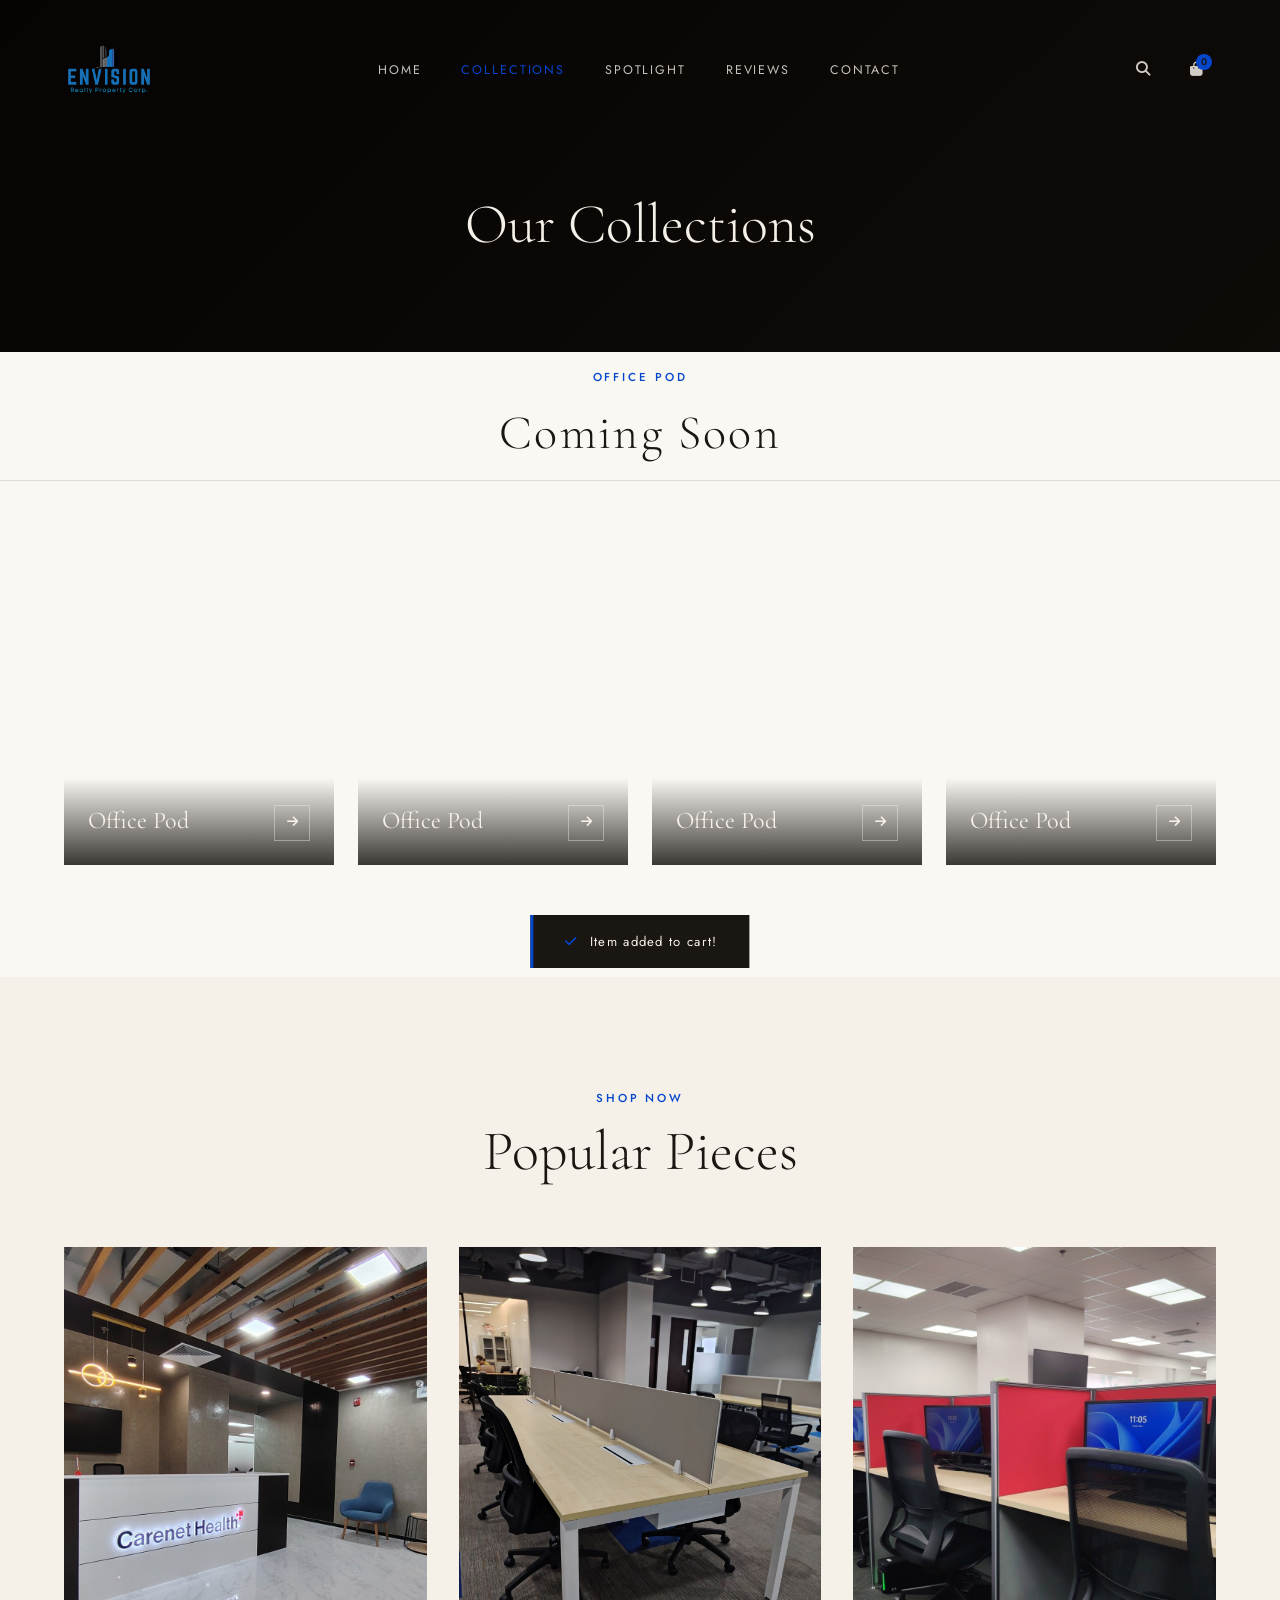
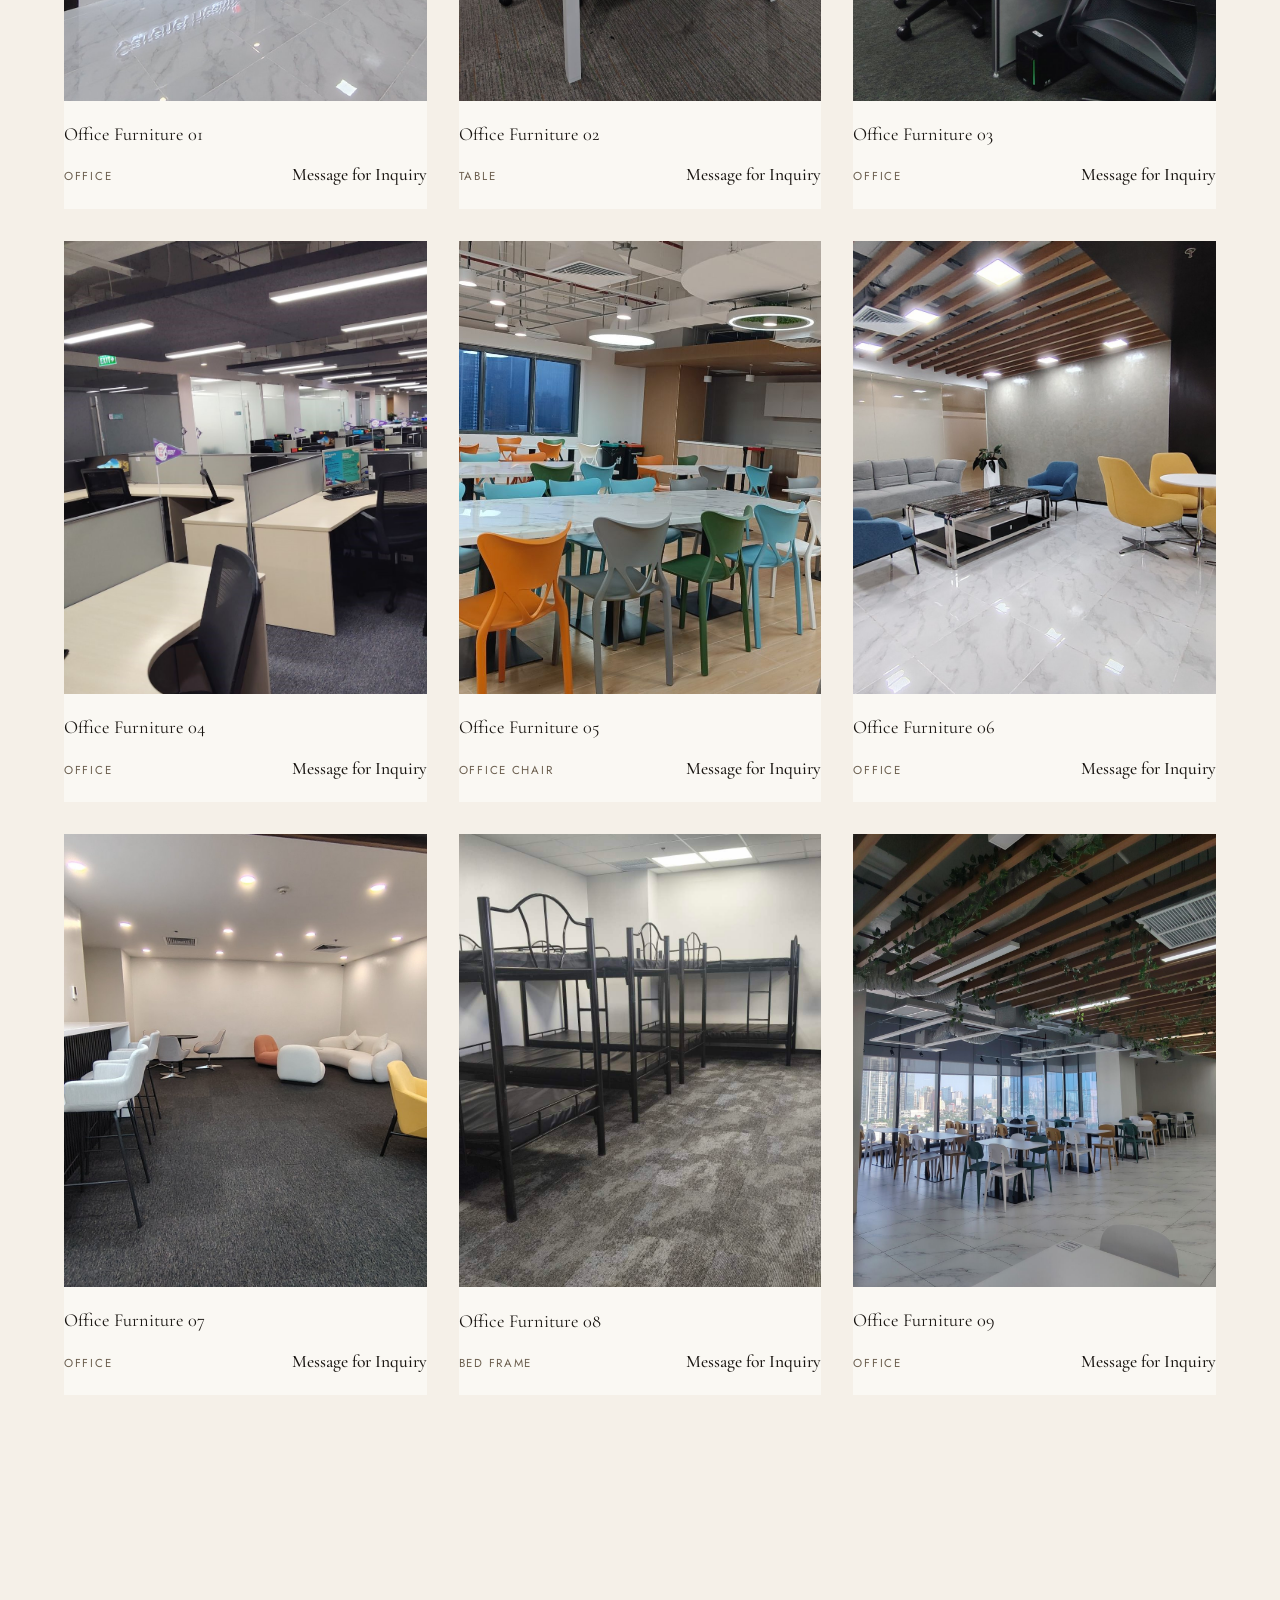
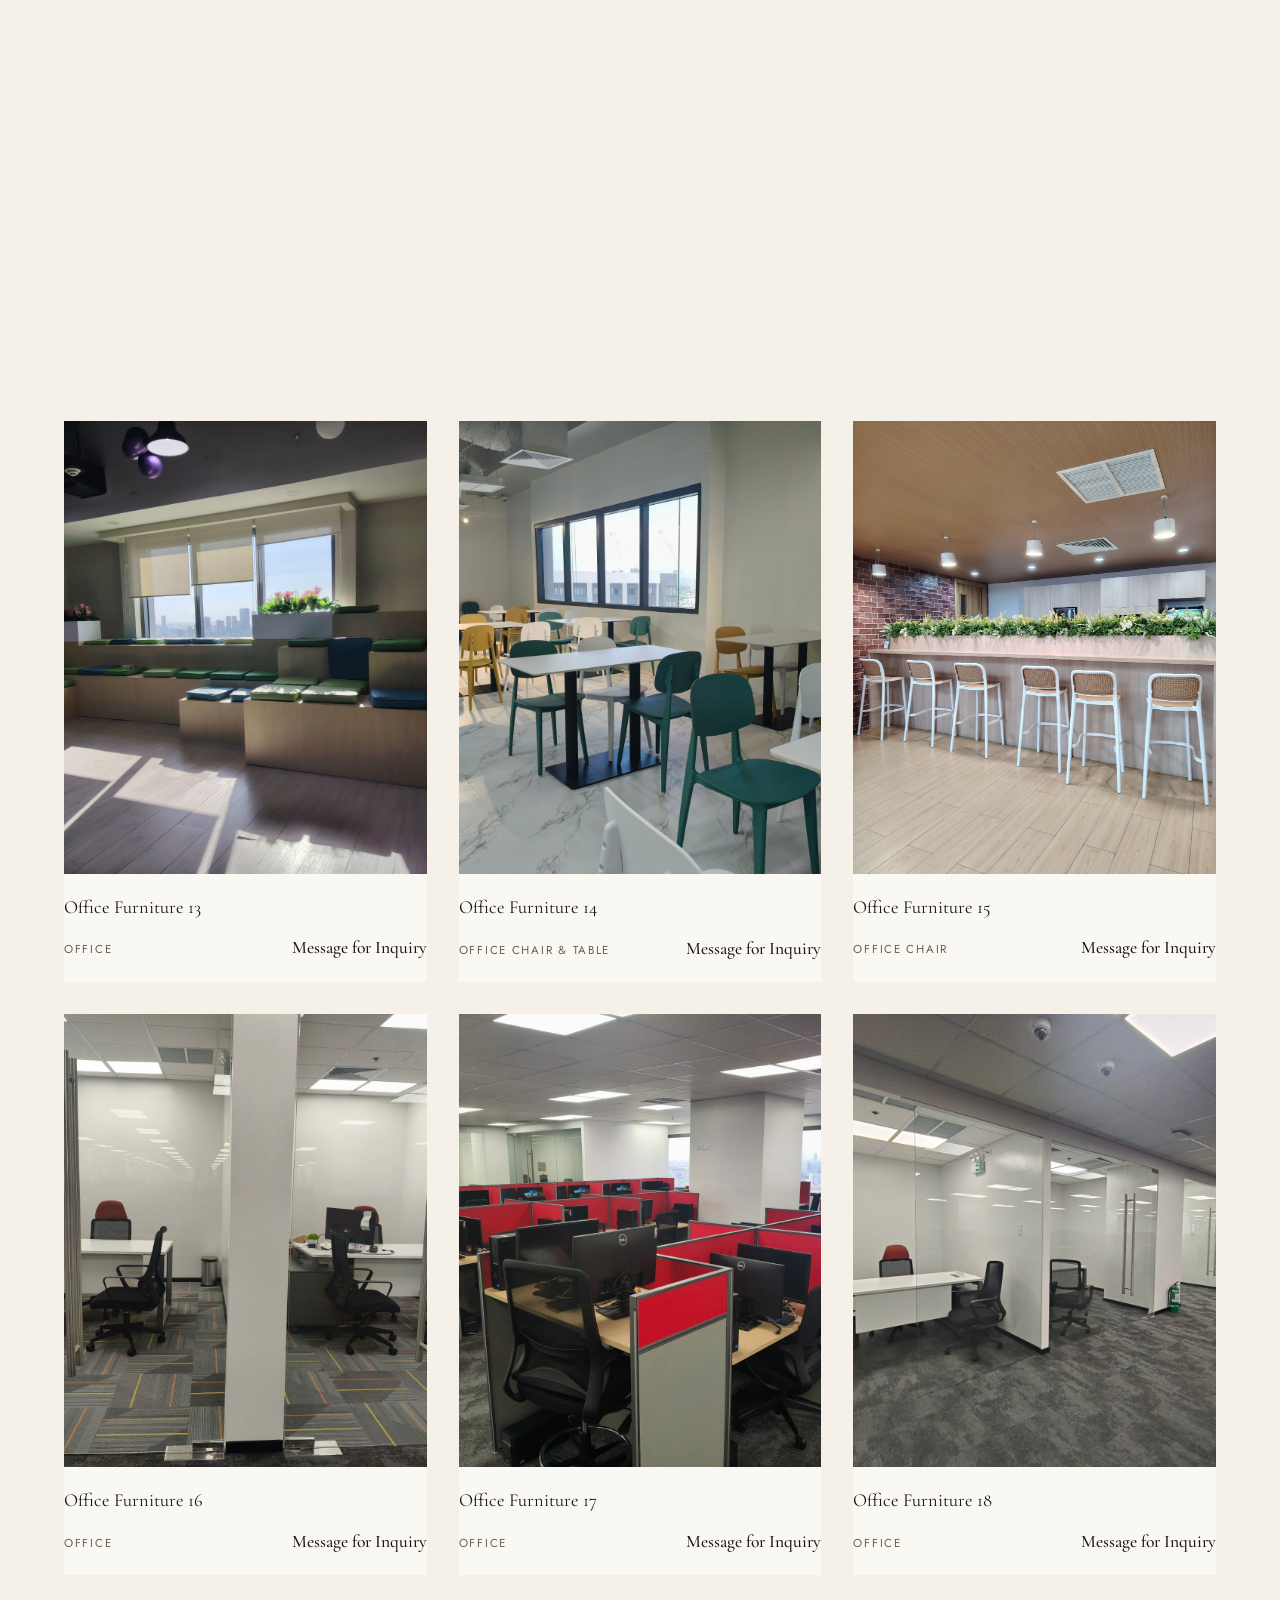
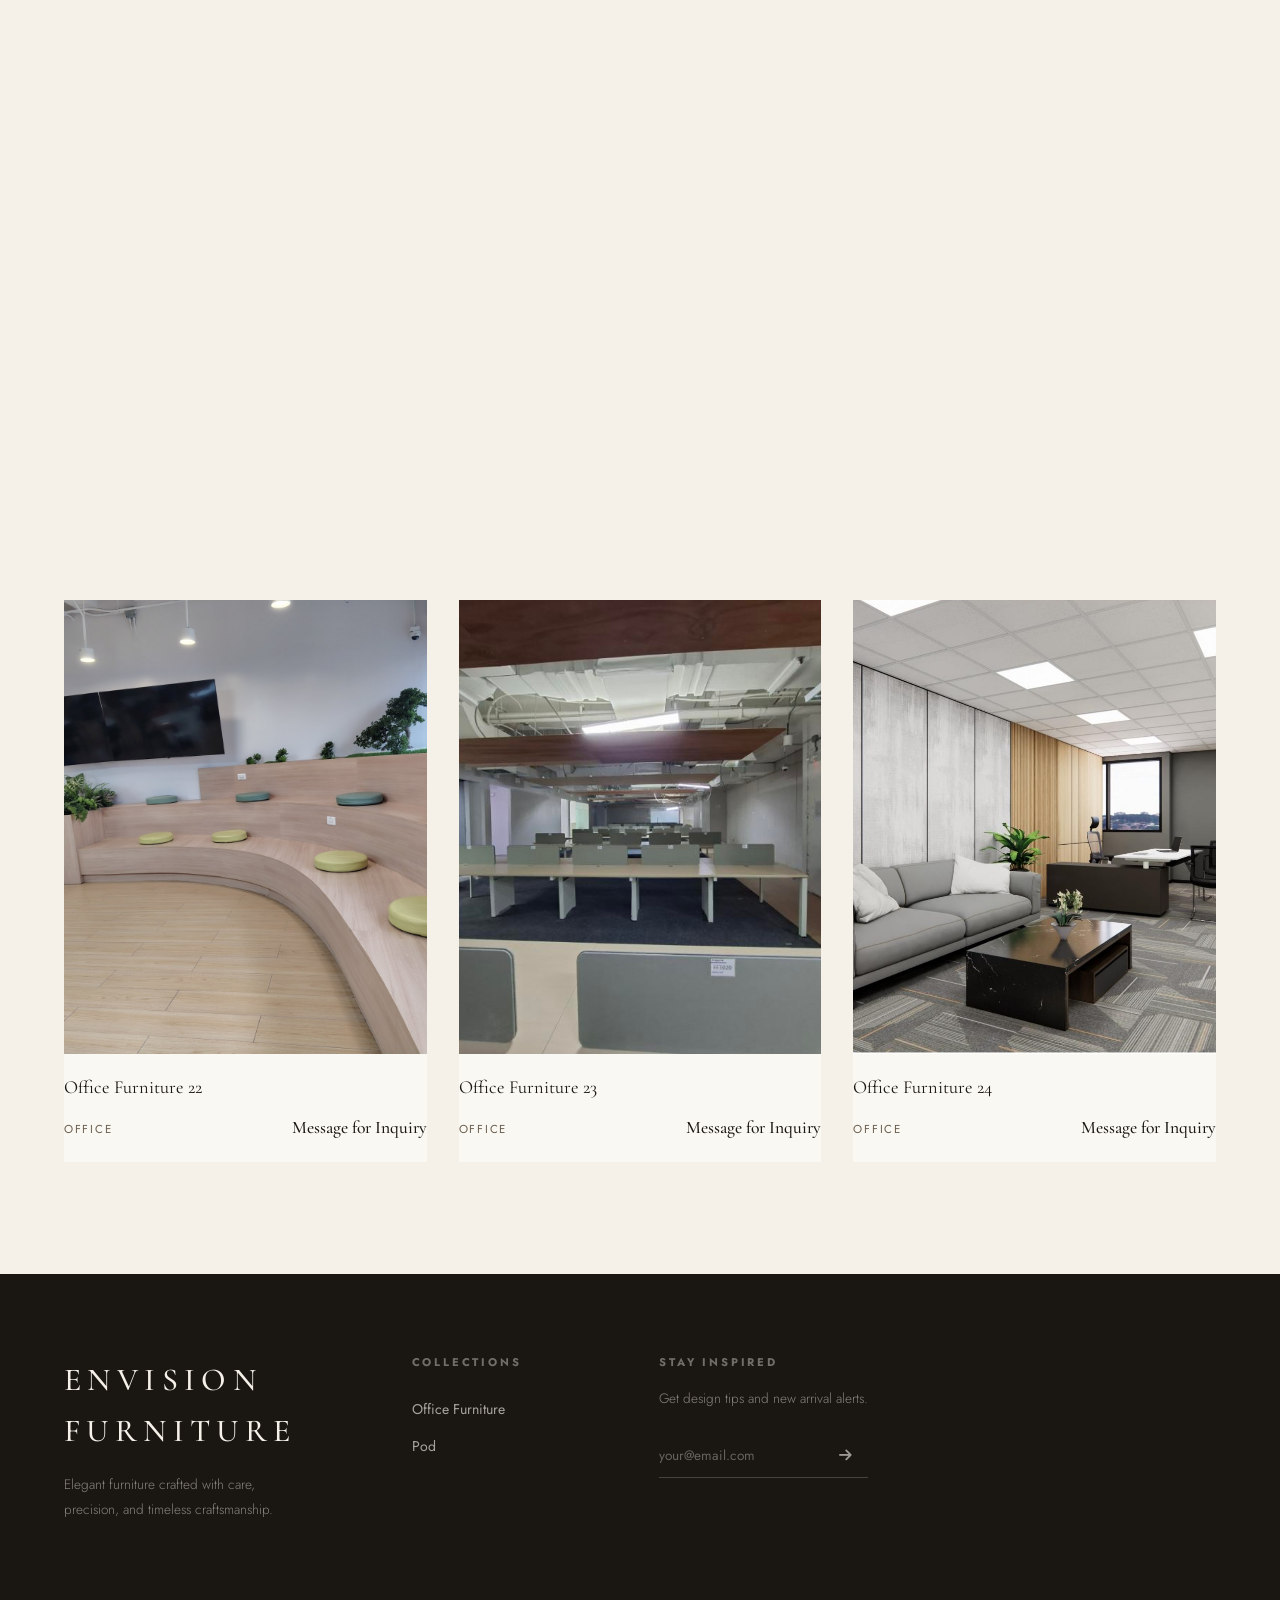
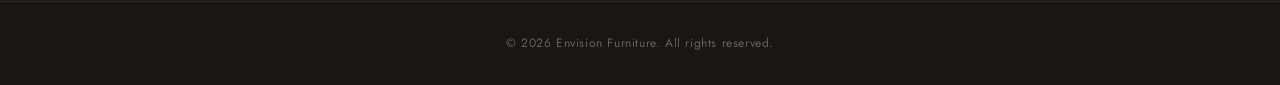
==== collections.html @ 6e20b88a "deploy" ====
<!DOCTYPE html>
<html lang="en">
<head>
  <meta charset="UTF-8" />
  <meta name="viewport" content="width=device-width, initial-scale=1.0" />
  <title>Envision Furniture — Collections</title>
  <link rel="icon" type="image/png" href="images/ENVISION-LOGO.png" />
  <link rel="preconnect" href="https://fonts.googleapis.com" />
  <link rel="preconnect" href="https://fonts.gstatic.com" crossorigin />
  <link href="https://fonts.googleapis.com/css2?family=Cormorant+Garamond:ital,wght@0,300;0,400;0,500;0,600;1,300;1,400&family=Jost:wght@200;300;400;500;600&display=swap" rel="stylesheet" />
  <link rel="stylesheet" href="https://cdnjs.cloudflare.com/ajax/libs/font-awesome/6.5.0/css/all.min.css" />
  <link rel="stylesheet" href="style.css" />
</head>
<body>

  <!-- PRELOADER -->
  <div class="preloader" id="preloader">
    <div class="preloader-inner">
      <span class="preloader-logo">ENVISION FURNITURE</span>
      <div class="preloader-bar"><div class="preloader-fill"></div></div>
    </div>
  </div>

  <!-- NAVBAR -->
  <nav class="navbar" id="navbar">
    <a href="index.html" class="nav-logo">
      <img src="images/ENVISION-LOGO.png" alt="Envision Corp Logo" />
    </a>
    <ul class="nav-links" id="nav-links">
      <li><a href="index.html">Home</a></li>
      <li><a href="collections.html">Collections</a></li>
      <li><a href="spotlight.html">Spotlight</a></li>
      <li><a href="reviews.html">Reviews</a></li>
      <li><a href="contact.html">Contact</a></li>
    </ul>
    <div class="nav-actions">
      <button class="nav-icon" id="search-btn" aria-label="Search"><i class="fa-solid fa-magnifying-glass"></i></button>
      <button class="nav-icon cart-btn" aria-label="Cart">
        <i class="fa-solid fa-bag-shopping"></i>
        <span class="cart-count" id="cart-count">0</span>
      </button>
      <button class="hamburger" id="hamburger" aria-label="Menu">
        <span></span><span></span><span></span>
      </button>
    </div>
  </nav>

  <!-- SEARCH OVERLAY -->
  <div class="search-overlay" id="search-overlay">
    <div class="search-box">
      <input type="text" id="search-input" placeholder="Search furniture, collections..." />
      <button id="search-close"><i class="fa-solid fa-xmark"></i></button>
    </div>
    <div class="search-results" id="search-results"></div>
  </div>

  <!-- MOBILE MENU -->
  <div class="mobile-overlay" id="mobile-overlay">
    <button class="overlay-close" id="overlay-close"><i class="fa-solid fa-xmark"></i></button>
    <ul class="mobile-links">
      <li><a href="index.html" class="mobile-link">Home</a></li>
      <li><a href="collections.html" class="mobile-link">Collections</a></li>
      <li><a href="spotlight.html" class="mobile-link">Spotlight</a></li>
      <li><a href="reviews.html" class="mobile-link">Reviews</a></li>
      <li><a href="contact.html" class="mobile-link">Contact</a></li>
    </ul>
  </div>

  <!-- PAGE HERO -->
  <div class="page-hero">
    <div class="page-hero-bg" style="background-image:url('images/envision-7.png');background-position:center 80%;"></div>
    <div class="page-hero-content">
      <h1 class="section-title animate-from-left" style="color:var(--cream)">Our Collections</h1>
    </div>
  </div>

  <!-- Coming Soon banner -->
  <div style="background:var(--warm-white);text-align:center;padding:1rem 4rem 0.5rem;border-bottom:1px solid var(--border)">
    <p style="font-size:0.72rem;font-weight:500;letter-spacing:0.25em;text-transform:uppercase;color:var(--gold);margin-bottom:0.5rem">Office Pod</p>
    <h2 style="font-family:'Cormorant Garamond',Georgia,serif;font-size:clamp(2rem,4vw,3rem);font-weight:300;color:var(--charcoal);letter-spacing:0.05em">Coming Soon</h2>
  </div>

  <!-- CATEGORIES -->
  <section class="categories" id="categories" style="padding-top:1.5rem">
    <div class="category-grid">

      <!-- Living Room — mreb-2.mp4 -->
      <div class="category-card scroll-reveal" style="--delay:0.1s">
        <div class="cat-video-wrap">
          <video class="cat-video" autoplay muted loop playsinline>
            <source src="video/mreb-2.mp4" type="video/mp4" />
          </video>
        </div>
        <div class="cat-info">
          <h3>Office Pod</h3>
          <span class="cat-arrow"><i class="fa-solid fa-arrow-right"></i></span>
        </div>
      </div>

      <!-- Bedroom — mreb-3.mp4 -->
      <div class="category-card scroll-reveal" style="--delay:0.2s">
        <div class="cat-video-wrap">
          <video class="cat-video" autoplay muted loop playsinline>
            <source src="video/mreb-3.mp4" type="video/mp4" />
          </video>
        </div>
        <div class="cat-info">
          <h3>Office Pod</h3>
          <span class="cat-arrow"><i class="fa-solid fa-arrow-right"></i></span>
        </div>
      </div>

      <!-- Dining — mreb-4.mp4 -->
      <div class="category-card scroll-reveal" style="--delay:0.3s">
        <div class="cat-video-wrap">
          <video class="cat-video" autoplay muted loop playsinline>
            <source src="video/mreb-4.mp4" type="video/mp4" />
          </video>
        </div>
        <div class="cat-info">
          <h3>Office Pod</h3>
          <span class="cat-arrow"><i class="fa-solid fa-arrow-right"></i></span>
        </div>
      </div>

      <!-- Office — mreb-5.mp4 -->
      <div class="category-card scroll-reveal" style="--delay:0.4s">
        <div class="cat-video-wrap">
          <video class="cat-video" autoplay muted loop playsinline>
            <source src="video/mreb-5.mp4" type="video/mp4" />
          </video>
        </div>
        <div class="cat-info">
          <h3>Office Pod</h3>
          <span class="cat-arrow"><i class="fa-solid fa-arrow-right"></i></span>
        </div>
      </div>

    </div>
  </section>

  <!-- PRODUCTS GRID -->
  <section class="products" id="products" style="background:var(--cream)">
    <div class="section-header scroll-reveal">
      <p class="section-eyebrow">Shop Now</p>
      <h2 class="section-title">Popular Pieces</h2>
    </div>
    <div class="product-grid">

      <div class="product-card scroll-reveal" style="--delay:0.05s">
        <div class="product-img">
          <img src="images/furniture-06.jpg" alt="Office Furniture 01" />
          <div class="product-overlay">
            <button class="add-cart btn-primary" data-name="Office Furniture 01" data-price="Message for Inquiry">Add to Cart</button>
          </div>
        </div>
        <div class="product-info">
          <h4>Office Furniture 01</h4>
          <p>Office</p>
          <span>Message for Inquiry</span>
        </div>
        <button class="wishlist-btn" aria-label="Wishlist"><i class="fa-regular fa-heart"></i></button>
      </div>

      <div class="product-card scroll-reveal" style="--delay:0.1s">
        <div class="product-img">
          <img src="images/furniture-02.jpg" alt="Office Furniture 02" />
          <div class="product-overlay">
            <button class="add-cart btn-primary" data-name="Office Furniture 02" data-price="Message for Inquiry">Add to Cart</button>
          </div>
        </div>
        <div class="product-info">
          <h4>Office Furniture 02</h4>
          <p>Table</p>
          <span>Message for Inquiry</span>
        </div>
        <button class="wishlist-btn" aria-label="Wishlist"><i class="fa-regular fa-heart"></i></button>
      </div>

      <div class="product-card scroll-reveal" style="--delay:0.15s">
        <div class="product-img">
          <img src="images/furniture-05.jpg" alt="Office Furniture 03" />
          <div class="product-overlay">
            <button class="add-cart btn-primary" data-name="Office Furniture 03" data-price="Message for Inquiry">Add to Cart</button>
          </div>
        </div>
        <div class="product-info">
          <h4>Office Furniture 03</h4>
          <p>Office</p>
          <span>Message for Inquiry</span>
        </div>
        <button class="wishlist-btn" aria-label="Wishlist"><i class="fa-regular fa-heart"></i></button>
      </div>

      <div class="product-card scroll-reveal" style="--delay:0.2s">
        <div class="product-img">
          <img src="images/furniture-08.jpg" alt="Office Furniture 04" />
          <div class="product-overlay">
            <button class="add-cart btn-primary" data-name="Office Furniture 04" data-price="Message for Inquiry">Add to Cart</button>
          </div>
        </div>
        <div class="product-info">
          <h4>Office Furniture 04</h4>
          <p>Office</p>
          <span>Message for Inquiry</span>
        </div>
        <button class="wishlist-btn" aria-label="Wishlist"><i class="fa-regular fa-heart"></i></button>
      </div>

      <div class="product-card scroll-reveal" style="--delay:0.25s">
        <div class="product-img">
          <img src="images/furniture-1.jpg" alt="Office Furniture 05" />
          <div class="product-overlay">
            <button class="add-cart btn-primary" data-name="Office Furniture 05" data-price="Message for Inquiry">Add to Cart</button>
          </div>
        </div>
        <div class="product-info">
          <h4>Office Furniture 05</h4>
          <p>Office Chair</p>
          <span>Message for Inquiry</span>
        </div>
        <button class="wishlist-btn" aria-label="Wishlist"><i class="fa-regular fa-heart"></i></button>
      </div>

      <div class="product-card scroll-reveal" style="--delay:0.3s">
        <div class="product-img">
          <img src="images/furniture-07.jpg" alt="Office Furniture 06" />
          <div class="product-overlay">
            <button class="add-cart btn-primary" data-name="Office Furniture 06" data-price="Message for Inquiry">Add to Cart</button>
          </div>
        </div>
        <div class="product-info">
          <h4>Office Furniture 06</h4>
          <p>Office</p>
          <span>Message for Inquiry</span>
        </div>
        <button class="wishlist-btn" aria-label="Wishlist"><i class="fa-regular fa-heart"></i></button>
      </div>

      <div class="product-card scroll-reveal" style="--delay:0.3s">
        <div class="product-img">
          <img src="images/furniture-04.jpg" alt="Office Furniture 07" />
          <div class="product-overlay">
            <button class="add-cart btn-primary" data-name="Office Furniture 07" data-price="Message for Inquiry">Add to Cart</button>
          </div>
        </div>
        <div class="product-info">
          <h4>Office Furniture 07</h4>
          <p>Office</p>
          <span>Message for Inquiry</span>
        </div>
        <button class="wishlist-btn" aria-label="Wishlist"><i class="fa-regular fa-heart"></i></button>
      </div>

      <div class="product-card scroll-reveal" style="--delay:0.3s">
        <div class="product-img">
          <img src="images/furniture-19.jpg" alt="Office Furniture 08" />
          <div class="product-overlay">
            <button class="add-cart btn-primary" data-name="Office Furniture 08" data-price="Message for Inquiry">Add to Cart</button>
          </div>
        </div>
        <div class="product-info">
          <h4>Office Furniture 08</h4>
          <p>Bed Frame</p>
          <span>Message for Inquiry</span>
        </div>
        <button class="wishlist-btn" aria-label="Wishlist"><i class="fa-regular fa-heart"></i></button>
      </div>

      <div class="product-card scroll-reveal" style="--delay:0.3s">
        <div class="product-img">
          <img src="images/furniture-14.jpg" alt="Office Furniture 09" />
          <div class="product-overlay">
            <button class="add-cart btn-primary" data-name="Office Furniture 09" data-price="Message for Inquiry">Add to Cart</button>
          </div>
        </div>
        <div class="product-info">
          <h4>Office Furniture 09</h4>
          <p>Office</p>
          <span>Message for Inquiry</span>
        </div>
        <button class="wishlist-btn" aria-label="Wishlist"><i class="fa-regular fa-heart"></i></button>
      </div>

      <div class="product-card scroll-reveal" style="--delay:0.3s">
        <div class="product-img">
          <img src="images/furniture-5.jpg" alt="Office Furniture 10" />
          <div class="product-overlay">
            <button class="add-cart btn-primary" data-name="Office Furniture 10" data-price="Message for Inquiry">Add to Cart</button>
          </div>
        </div>
        <div class="product-info">
          <h4>Office Furniture 10</h4>
          <p>Office</p>
          <span>Message for Inquiry</span>
        </div>
        <button class="wishlist-btn" aria-label="Wishlist"><i class="fa-regular fa-heart"></i></button>
      </div>

      <div class="product-card scroll-reveal" style="--delay:0.3s">
        <div class="product-img">
          <img src="images/furniture-6.jpg" alt="Office Furniture 11" />
          <div class="product-overlay">
            <button class="add-cart btn-primary" data-name="Office Furniture 11" data-price="Message for Inquiry">Add to Cart</button>
          </div>
        </div>
        <div class="product-info">
          <h4>Office Furniture 11</h4>
          <p>Office</p>
          <span>Message for Inquiry</span>
        </div>
        <button class="wishlist-btn" aria-label="Wishlist"><i class="fa-regular fa-heart"></i></button>
      </div>

      <div class="product-card scroll-reveal" style="--delay:0.3s">
        <div class="product-img">
          <img src="images/furniture-13.jpg" alt="Office Furniture 12" />
          <div class="product-overlay">
            <button class="add-cart btn-primary" data-name="Office Furniture 06" data-price="Message for Inquiry">Add to Cart</button>
          </div>
        </div>
        <div class="product-info">
          <h4>Office Furniture 12</h4>
          <p>Office Chair</p>
          <span>Message for Inquiry</span>
        </div>
        <button class="wishlist-btn" aria-label="Wishlist"><i class="fa-regular fa-heart"></i></button>
      </div>

      <div class="product-card scroll-reveal" style="--delay:0.3s">
        <div class="product-img">
          <img src="images/furniture-15.jpg" alt="Office Furniture 13" />
          <div class="product-overlay">
            <button class="add-cart btn-primary" data-name="Office Furniture 06" data-price="Message for Inquiry">Add to Cart</button>
          </div>
        </div>
        <div class="product-info">
          <h4>Office Furniture 13</h4>
          <p>Office</p>
          <span>Message for Inquiry</span>
        </div>
        <button class="wishlist-btn" aria-label="Wishlist"><i class="fa-regular fa-heart"></i></button>
      </div>

      <div class="product-card scroll-reveal" style="--delay:0.3s">
        <div class="product-img">
          <img src="images/furniture-18.jpg" alt="Office Furniture 14" />
          <div class="product-overlay">
            <button class="add-cart btn-primary" data-name="Office Furniture 14" data-price="Message for Inquiry">Add to Cart</button>
          </div>
        </div>
        <div class="product-info">
          <h4>Office Furniture 14</h4>
          <p>Office Chair & Table</p>
          <span>Message for Inquiry</span>
        </div>
        <button class="wishlist-btn" aria-label="Wishlist"><i class="fa-regular fa-heart"></i></button>
      </div>

      <div class="product-card scroll-reveal" style="--delay:0.3s">
        <div class="product-img">
          <img src="images/furniture-09.jpg" alt="Office Furniture 15" />
          <div class="product-overlay">
            <button class="add-cart btn-primary" data-name="Office Furniture 06" data-price="Message for Inquiry">Add to Cart</button>
          </div>
        </div>
        <div class="product-info">
          <h4>Office Furniture 15</h4>
          <p>Office Chair</p>
          <span>Message for Inquiry</span>
        </div>
        <button class="wishlist-btn" aria-label="Wishlist"><i class="fa-regular fa-heart"></i></button>
      </div>

      <div class="product-card scroll-reveal" style="--delay:0.3s">
        <div class="product-img">
          <img src="images/furniture-22.jpg" alt="Office Furniture 16" />
          <div class="product-overlay">
            <button class="add-cart btn-primary" data-name="Office Furniture 06" data-price="Message for Inquiry">Add to Cart</button>
          </div>
        </div>
        <div class="product-info">
          <h4>Office Furniture 16</h4>
          <p>Office</p>
          <span>Message for Inquiry</span>
        </div>
        <button class="wishlist-btn" aria-label="Wishlist"><i class="fa-regular fa-heart"></i></button>
      </div>

      <div class="product-card scroll-reveal" style="--delay:0.3s">
        <div class="product-img">
          <img src="images/furniture-23.jpg" alt="Office Furniture 17" />
          <div class="product-overlay">
            <button class="add-cart btn-primary" data-name="Office Furniture 17" data-price="Message for Inquiry">Add to Cart</button>
          </div>
        </div>
        <div class="product-info">
          <h4>Office Furniture 17</h4>
          <p>Office</p>
          <span>Message for Inquiry</span>
        </div>
        <button class="wishlist-btn" aria-label="Wishlist"><i class="fa-regular fa-heart"></i></button>
      </div>

      <div class="product-card scroll-reveal" style="--delay:0.3s">
        <div class="product-img">
          <img src="images/furniture-21.jpg" alt="Office Furniture 18" />
          <div class="product-overlay">
            <button class="add-cart btn-primary" data-name="Office Furniture 18" data-price="Message for Inquiry">Add to Cart</button>
          </div>
        </div>
        <div class="product-info">
          <h4>Office Furniture 18</h4>
          <p>Office</p>
          <span>Message for Inquiry</span>
        </div>
        <button class="wishlist-btn" aria-label="Wishlist"><i class="fa-regular fa-heart"></i></button>
      </div>

      <div class="product-card scroll-reveal" style="--delay:0.3s">
        <div class="product-img">
          <img src="images/furniture-20.jpg" alt="Office Furniture 19" />
          <div class="product-overlay">
            <button class="add-cart btn-primary" data-name="Office Furniture 19" data-price="Message for Inquiry">Add to Cart</button>
          </div>
        </div>
        <div class="product-info">
          <h4>Office Furniture 19</h4>
          <p>Office</p>
          <span>Message for Inquiry</span>
        </div>
        <button class="wishlist-btn" aria-label="Wishlist"><i class="fa-regular fa-heart"></i></button>
      </div>

      <div class="product-card scroll-reveal" style="--delay:0.3s">
        <div class="product-img">
          <img src="images/furniture-12.jpg" alt="Office Furniture 20" />
          <div class="product-overlay">
            <button class="add-cart btn-primary" data-name="Office Furniture 20" data-price="Message for Inquiry">Add to Cart</button>
          </div>
        </div>
        <div class="product-info">
          <h4>Office Furniture 20</h4>
          <p>Office</p>
          <span>Message for Inquiry</span>
        </div>
        <button class="wishlist-btn" aria-label="Wishlist"><i class="fa-regular fa-heart"></i></button>
      </div>

      <div class="product-card scroll-reveal" style="--delay:0.3s">
        <div class="product-img">
          <img src="images/furniture-02.jpg" alt="Office Furniture 21" />
          <div class="product-overlay">
            <button class="add-cart btn-primary" data-name="Office Furniture 21" data-price="Message for Inquiry">Add to Cart</button>
          </div>
        </div>
        <div class="product-info">
          <h4>Office Furniture 21</h4>
          <p>Office</p>
          <span>Message for Inquiry</span>
        </div>
        <button class="wishlist-btn" aria-label="Wishlist"><i class="fa-regular fa-heart"></i></button>
      </div>

      <div class="product-card scroll-reveal" style="--delay:0.3s">
        <div class="product-img">
          <img src="images/furniture-10.jpg" alt="Office Furniture 22" />
          <div class="product-overlay">
            <button class="add-cart btn-primary" data-name="Office Furniture 22" data-price="Message for Inquiry">Add to Cart</button>
          </div>
        </div>
        <div class="product-info">
          <h4>Office Furniture 22</h4>
          <p>Office</p>
          <span>Message for Inquiry</span>
        </div>
        <button class="wishlist-btn" aria-label="Wishlist"><i class="fa-regular fa-heart"></i></button>
      </div>

     <div class="product-card scroll-reveal" style="--delay:0.3s">
  <div class="product-img">
    <img src="images/furniture-4.jpg" alt="Office Furniture 23" />
    <div class="product-overlay">
      <button class="add-cart btn-primary" data-name="Office Furniture 23" data-price="Message for Inquiry">Add to Cart</button>
    </div>
  </div>
  <div class="product-info">
    <h4>Office Furniture 23</h4>
    <p>Office</p>
    <span>Message for Inquiry</span>
  </div>
  <button class="wishlist-btn" aria-label="Wishlist"><i class="fa-regular fa-heart"></i></button>
</div>

<div class="product-card scroll-reveal" style="--delay:0.3s">
  <div class="product-img">
    <img src="images/furniture-01.jpg" alt="Office Furniture 24" />
    <div class="product-overlay">
      <button class="add-cart btn-primary" data-name="Office Furniture 24" data-price="Message for Inquiry">Add to Cart</button>
    </div>
  </div>
  <div class="product-info">
    <h4>Office Furniture 24</h4>
    <p>Office</p>
    <span>Message for Inquiry</span>
  </div>
  <button class="wishlist-btn" aria-label="Wishlist"><i class="fa-regular fa-heart"></i></button>
</div>

    </div>
  </section>

  <!-- FOOTER -->
  <footer class="footer">
    <div class="footer-top">
      <div class="footer-brand">
        <span class="footer-logo">ENVISION FURNITURE</span>
        <p>Elegant furniture crafted with care,<br/>precision, and timeless craftsmanship.</p>
      </div>
      <div class="footer-links">
        <h5>Collections</h5>
        <ul>
          <li><a href="#">Office Furniture</a></li>
          <li><a href="#">Pod</a></li>
        </ul>
      </div>
      <div class="footer-newsletter">
        <h5>Stay Inspired</h5>
        <p>Get design tips and new arrival alerts.</p>
        <div class="newsletter-form">
          <input type="email" placeholder="your@email.com" />
          <button><i class="fa-solid fa-arrow-right"></i></button>
        </div>
      </div>
    </div>
    <div class="footer-bottom">
      <p>© 2026 Envision Furniture. All rights reserved.</p>
    </div>
  </footer>

  <div class="cart-toast" id="cart-toast">
    <i class="fa-solid fa-check"></i>
    <span id="toast-text">Item added to cart!</span>
  </div>
  <button class="back-top" id="back-top" aria-label="Back to top">
    <i class="fa-solid fa-chevron-up"></i>
  </button>

  <script src="script.js"></script>
</body>
</html>
---- style.css ----
/* ===== CSS VARIABLES ===== */
:root {
  --cream: #f5f0e8;
  --warm-white: #faf8f3;
  --charcoal: #1a1612;
  --dark: #2c2419;
  --mid: #6b5e4e;
  --light-wood: #c9a97a;
  --gold: #0447cd;
  --gold-light: #6b5e4e;
  --border: rgba(107,94,78,0.18);
  --font-display: 'Cormorant Garamond', Georgia, serif;
  --font-body: 'Jost', sans-serif;
  --transition: 0.4s cubic-bezier(0.4,0,0.2,1);
  --shadow: 0 8px 40px rgba(26,22,18,0.12);
  --shadow-lg: 0 20px 60px rgba(26,22,18,0.2);
}

/* ===== RESET ===== */
*,*::before,*::after{box-sizing:border-box;margin:0;padding:0}
html{scroll-behavior:smooth;font-size:16px}
body{font-family:var(--font-body);background:var(--warm-white);color:var(--charcoal);overflow-x:hidden;line-height:1.6}
img{max-width:100%;display:block}
a{text-decoration:none;color:inherit}
ul{list-style:none}
button{border:none;background:none;cursor:pointer;font-family:inherit}
input,textarea,select{font-family:inherit}

/* ===== PRELOADER ===== */
.preloader{position:fixed;inset:0;background:var(--charcoal);z-index:9999;display:flex;align-items:center;justify-content:center;transition:opacity 0.6s ease,visibility 0.6s ease}
.preloader.hidden{opacity:0;visibility:hidden;pointer-events:none}
.preloader-inner{text-align:center}
.preloader-logo{font-family:var(--font-display);font-size:clamp(2rem,6vw,4rem);color:var(--cream);letter-spacing:0.3em;display:block;margin-bottom:2rem}
.preloader-bar{width:200px;height:1px;background:rgba(245,240,232,0.2);margin:0 auto;overflow:hidden}
.preloader-fill{height:100%;background:var(--gold);width:0;animation:loadfill 1.8s ease forwards}
@keyframes loadfill{to{width:100%}}

/* ===== NAVBAR ===== */
.navbar{position:fixed;top:0;left:0;right:0;z-index:1000;display:flex;align-items:center;justify-content:space-between;padding:1.5rem 4rem;transition:var(--transition);background:transparent}
.navbar.scrolled{background:rgba(250,248,243,0.96);backdrop-filter:blur(16px);-webkit-backdrop-filter:blur(16px);padding:1rem 4rem;box-shadow:0 1px 0 var(--border)}
.nav-logo{font-family:var(--font-display);font-size:1.8rem;font-weight:600;letter-spacing:0.25em;color:var(--cream);transition:color var(--transition)}
.nav-logo img{height:90px;width:auto;display:block;transition:opacity 0.4s ease;}
.nav-logo img:hover{opacity:0.85;}
.navbar.scrolled .nav-logo{color:var(--charcoal)}
.nav-links{display:flex;gap:2.5rem}
.nav-links a{font-size:0.78rem;font-weight:400;letter-spacing:0.15em;text-transform:uppercase;color:rgba(245,240,232,0.8);transition:color var(--transition);position:relative}
.nav-links a::after{content:'';position:absolute;bottom:-4px;left:0;width:0;height:1px;background:var(--gold);transition:width var(--transition)}
.nav-links a:hover::after{width:100%}
.navbar.scrolled .nav-links a{color:var(--mid)}
.navbar.scrolled .nav-links a:hover{color:var(--charcoal)}
.nav-actions{display:flex;align-items:center;gap:1rem}
.nav-icon{width:38px;height:38px;display:flex;align-items:center;justify-content:center;border-radius:50%;color:rgba(245,240,232,0.85);font-size:0.9rem;transition:var(--transition);position:relative}
.nav-icon:hover{background:rgba(245,240,232,0.1);color:var(--cream)}
.navbar.scrolled .nav-icon{color:var(--mid)}
.navbar.scrolled .nav-icon:hover{background:rgba(26,22,18,0.07);color:var(--charcoal)}
.cart-count{position:absolute;top:4px;right:4px;background:var(--gold);color:var(--charcoal);font-size:0.6rem;font-weight:600;width:16px;height:16px;border-radius:50%;display:flex;align-items:center;justify-content:center}
.hamburger{display:none;flex-direction:column;gap:5px;padding:6px;color:rgba(245,240,232,0.85)}
.hamburger span{display:block;width:22px;height:1.5px;background:currentColor;transition:var(--transition)}
.navbar.scrolled .hamburger{color:var(--mid)}

/* ===== MOBILE MENU ===== */
.mobile-overlay{position:fixed;inset:0;background:var(--charcoal);z-index:999;display:flex;align-items:center;justify-content:center;transform:translateX(100%);transition:transform 0.5s cubic-bezier(0.4,0,0.2,1)}
.mobile-overlay.open{transform:translateX(0)}
.overlay-close{position:absolute;top:2rem;right:2rem;font-size:1.5rem;color:var(--cream);width:44px;height:44px;display:flex;align-items:center;justify-content:center}
.mobile-links{text-align:center}
.mobile-links li{margin:1.5rem 0}
.mobile-links a{font-family:var(--font-display);font-size:clamp(2rem,6vw,3rem);color:var(--cream);font-weight:300;letter-spacing:0.05em;transition:color var(--transition)}
.mobile-links a:hover{color:var(--gold)}

/* ===== BUTTONS ===== */
.btn-primary{display:inline-flex;align-items:center;gap:0.5rem;padding:0.85rem 2.2rem;background:var(--charcoal);color:var(--cream);font-size:0.78rem;font-weight:500;letter-spacing:0.15em;text-transform:uppercase;border:1px solid var(--charcoal);transition:var(--transition)}
.btn-primary:hover{background:var(--gold);border-color:var(--gold);color:var(--charcoal)}
.btn-ghost{display:inline-flex;align-items:center;gap:0.5rem;padding:0.85rem 2.2rem;background:transparent;color:var(--cream);font-size:0.78rem;font-weight:400;letter-spacing:0.15em;text-transform:uppercase;border:1px solid rgba(245,240,232,0.4);transition:var(--transition)}
.btn-ghost:hover{border-color:var(--cream);background:rgba(245,240,232,0.1)}
.btn-wishlist{width:44px;height:44px;border:1px solid var(--border);display:flex;align-items:center;justify-content:center;color:var(--mid);transition:var(--transition)}
.btn-wishlist:hover{border-color:var(--charcoal);color:var(--charcoal)}
.full-width{width:100%;justify-content:center}

/* ===== SECTION HEADERS ===== */
.section-header{text-align:center;margin-bottom:4rem}
.section-eyebrow{font-size:0.72rem;font-weight:500;letter-spacing:0.25em;text-transform:uppercase;color:var(--gold);margin-bottom:0.75rem}
.section-eyebrow.light{color:var(--gold-light)}
.section-title{font-family:var(--font-display);font-size:clamp(2.2rem,5vw,3.5rem);font-weight:300;color:var(--charcoal);line-height:1.15}
.section-title em{font-style:italic;color:var(--gold)}

/* ===== HERO ===== */
.hero{position:relative;min-height:100vh;display:flex;flex-direction:column;justify-content:center;overflow:hidden;background:var(--charcoal)}
.hero-bg{position:absolute;inset:0;background:var(--charcoal);}
.hero-video{position:absolute;inset:0;width:100%;height:100%;object-fit:cover;z-index:0;}
.hero-video-overlay{position:absolute;inset:0;background:linear-gradient(135deg,rgba(26,22,18,0.85) 0%,rgba(44,36,25,0.75) 40%,rgba(90,65,35,0.55) 100%);z-index:1;}
.hero-grain{position:absolute;inset:0;z-index:2;background-image:url("data:image/svg+xml,%3Csvg viewBox='0 0 256 256' xmlns='http://www.w3.org/2000/svg'%3E%3Cfilter id='n'%3E%3CfeTurbulence type='fractalNoise' baseFrequency='0.9' numOctaves='4' stitchTiles='stitch'/%3E%3C/filter%3E%3Crect width='100%25' height='100%25' filter='url(%23n)' opacity='0.04'/%3E%3C/svg%3E");opacity:0.4;}
.hero-content{position:relative;z-index:3;max-width:900px;padding:0 4rem;padding-top:8rem;}
.hero-eyebrow{font-size:0.72rem;letter-spacing:0.3em;text-transform:uppercase;color:var(--gold);margin-bottom:1.5rem}
.hero-title{font-family:var(--font-display);font-size:clamp(2.5rem,6vw,5rem);font-weight:300;color:var(--cream);line-height:1.1;margin-bottom:1.5rem}
.hero-title em{font-style:italic;color:var(--gold)}
.hero-sub{color:rgba(245,240,232,0.65);font-size:1rem;font-weight:300;margin-bottom:3rem;line-height:1.8}
.hero-cta{display:flex;gap:1rem;flex-wrap:wrap}
.hero-stats{position:relative;z-index:3;display:flex;align-items:center;gap:0;padding:2.5rem 4rem;margin-top:auto;background:rgba(26,22,18,0.5);backdrop-filter:blur(10px);border-top:1px solid rgba(245,240,232,0.08);}
.stat{flex:1;text-align:center;padding:1rem}
.stat-num{display:block;font-family:var(--font-display);font-size:2.5rem;font-weight:300;color:var(--cream);line-height:1}
.stat-num em{font-size:1.5rem;color:var(--gold);font-style:normal}
.stat-label{display:block;font-size:0.7rem;letter-spacing:0.15em;text-transform:uppercase;color:rgba(245,240,232,0.5);margin-top:0.4rem}
.stat-divider{width:1px;height:50px;background:rgba(245,240,232,0.12)}
.hero-scroll-hint{position:absolute;bottom:6rem;right:4rem;z-index:3;display:flex;align-items:center;gap:1rem;color:rgba(245,240,232,0.4);font-size:0.7rem;letter-spacing:0.2em;text-transform:uppercase;writing-mode:vertical-rl;}
.scroll-line{width:1px;height:60px;background:linear-gradient(to bottom,rgba(245,240,232,0.4),transparent);animation:scrollpulse 2s ease-in-out infinite}
@keyframes scrollpulse{0%,100%{opacity:0.4}50%{opacity:1}}

/* ===== TICKER ===== */
.ticker-wrap{overflow:hidden;background:var(--charcoal);padding:1rem 0;border-top:1px solid rgba(245,240,232,0.06)}
.ticker{display:flex;gap:2rem;white-space:nowrap;animation:tickerScroll 30s linear infinite}
.ticker span{font-size:0.72rem;letter-spacing:0.2em;text-transform:uppercase;color:rgba(245,240,232,0.5)}
.ticker-dot{color:var(--gold)!important}
@keyframes tickerScroll{from{transform:translateX(0)}to{transform:translateX(-50%)}}

/* ===== CATEGORIES ===== */
.categories{padding:7rem 4rem}
.category-grid{display:grid;grid-template-columns:repeat(4,1fr);gap:1.5rem}
.category-card{position:relative;overflow:hidden;cursor:pointer;aspect-ratio:3/4}
.cat-img{width:100%;height:100%;background-size:cover;background-position:center;transition:transform 0.6s cubic-bezier(0.4,0,0.2,1)}
.category-card:hover .cat-img{transform:scale(1.06)}

/* ===== VIDEO CATEGORY CARDS ===== */
.cat-video-wrap{position:absolute;inset:0;overflow:hidden}
.cat-video{position:absolute;inset:0;width:100%;height:100%;object-fit:cover;object-position:center;display:block;transition:transform 0.6s cubic-bezier(0.4,0,0.2,1)}
.category-card:hover .cat-video{transform:scale(1.06)}

.cat-info{position:absolute;bottom:0;left:0;right:0;padding:1.5rem;background:linear-gradient(to top,rgba(26,22,18,0.85),transparent);display:flex;align-items:flex-end;justify-content:space-between}
.cat-info h3{font-family:var(--font-display);font-size:1.5rem;font-weight:400;color:var(--cream)}
.cat-arrow{width:36px;height:36px;border:1px solid rgba(245,240,232,0.4);display:flex;align-items:center;justify-content:center;color:var(--cream);font-size:0.8rem;transition:var(--transition)}
.category-card:hover .cat-arrow{background:var(--gold);border-color:var(--gold);color:var(--charcoal)}

/* ===== SPOTLIGHT ===== */
.spotlight{padding:7rem 4rem;background:var(--cream)}
.spotlight-item{display:grid;grid-template-columns:1fr 1fr;gap:5rem;align-items:center;margin-bottom:7rem}
.spotlight-item:last-child{margin-bottom:0}
.spotlight-item.reverse{direction:rtl}
.spotlight-item.reverse>*{direction:ltr}
.spotlight-img{position:relative;overflow:hidden}
.spotlight-img img{width:100%;height:580px;object-fit:cover;transition:transform 0.6s ease}
.spotlight-img:hover img{transform:scale(1.03)}
.spotlight-tag{position:absolute;top:1.5rem;left:1.5rem;background:var(--charcoal);color:var(--cream);font-size:0.65rem;letter-spacing:0.2em;text-transform:uppercase;padding:0.5rem 1rem}
.spotlight-eyebrow{font-size:0.72rem;letter-spacing:0.25em;text-transform:uppercase;color:var(--gold);margin-bottom:0.75rem}
.spotlight-name{font-family:var(--font-display);font-size:clamp(1.8rem,3vw,2.5rem);font-weight:400;color:var(--charcoal);margin-bottom:1.5rem;line-height:1.2}
.spotlight-desc{color:var(--mid);font-size:0.95rem;font-weight:300;line-height:1.9;margin-bottom:2rem}
.spotlight-price{font-family:var(--font-display);font-size:2rem;font-weight:500;color:var(--charcoal);margin-bottom:2rem}
.spotlight-actions{display:flex;gap:1rem;align-items:center}

/* ===== PRODUCTS GRID ===== */
.products{padding:7rem 4rem}
.product-grid{display:grid;grid-template-columns:repeat(3,1fr);gap:2rem}
.product-card{position:relative;background:var(--warm-white)}
.product-img{position:relative;overflow:hidden;aspect-ratio:4/5}
.product-img img{width:100%;height:100%;object-fit:cover;transition:transform 0.6s ease}
.product-card:hover .product-img img{transform:scale(1.05)}
.product-overlay{position:absolute;inset:0;background:rgba(26,22,18,0.5);display:flex;align-items:flex-end;justify-content:center;padding:2rem;opacity:0;transition:opacity var(--transition)}
.product-card:hover .product-overlay{opacity:1}
.product-info{padding:1.2rem 0;display:flex;align-items:baseline;gap:0.75rem;flex-wrap:wrap}
.product-info h4{font-family:var(--font-display);font-size:1.15rem;font-weight:400;flex:1;min-width:100%}
.product-info p{font-size:0.72rem;letter-spacing:0.15em;text-transform:uppercase;color:var(--mid)}
.product-info span{font-family:var(--font-display);font-size:1.1rem;color:var(--charcoal);font-weight:500;margin-left:auto}
.wishlist-btn{position:absolute;top:1rem;right:1rem;width:36px;height:36px;background:var(--warm-white);display:flex;align-items:center;justify-content:center;font-size:0.8rem;color:var(--mid);transition:var(--transition);opacity:0}
.product-card:hover .wishlist-btn{opacity:1}
.wishlist-btn:hover{background:var(--charcoal);color:var(--cream)}

/* ===== CTA SECTION ===== */
.cta-section{position:relative;padding:8rem 4rem;background:var(--dark);overflow:hidden;text-align:center}
.cta-overlay{position:absolute;inset:0;background:url('https://images.unsplash.com/photo-1524758631624-e2822e304c36?w=1400&q=80') center/cover;opacity:0.15}
.cta-content{position:relative;z-index:1}
.cta-title{font-family:var(--font-display);font-size:clamp(3rem,7vw,5.5rem);font-weight:300;color:var(--cream);margin:1rem 0 1.5rem;line-height:1.1}
.cta-title em{font-style:italic;color:var(--gold)}
.cta-sub{color:rgba(245,240,232,0.6);font-size:1rem;font-weight:300;max-width:500px;margin:0 auto 2.5rem}

/* ===== TESTIMONIALS ===== */
.testimonials{padding:7rem 4rem;background:var(--cream)}
.testi-grid{display:grid;grid-template-columns:repeat(3,1fr);gap:2rem}
.testi-card{padding:3rem 2.5rem;background:var(--warm-white);border:1px solid var(--border);transition:var(--transition)}
.testi-card:hover{box-shadow:var(--shadow);transform:translateY(-4px)}
.testi-stars{color:var(--gold);font-size:0.85rem;letter-spacing:0.1em;margin-bottom:1.5rem}
.testi-card>p{font-family:var(--font-display);font-size:1.05rem;font-weight:300;font-style:italic;color:var(--dark);line-height:1.8;margin-bottom:2rem}
.testi-author{display:flex;align-items:center;gap:1rem}
.testi-avatar{width:44px;height:44px;border-radius:50%;background:var(--charcoal);color:var(--cream);display:flex;align-items:center;justify-content:center;font-size:0.75rem;letter-spacing:0.05em;flex-shrink:0}
.testi-author strong{display:block;font-size:0.85rem;font-weight:500;color:var(--charcoal)}
.testi-author span{font-size:0.75rem;color:var(--mid)}

/* ===== CONTACT ===== */
.contact{padding:7rem 4rem}
.contact-inner{display:grid;grid-template-columns:1fr 1fr;gap:6rem;align-items:start}
.contact-desc{color:var(--mid);font-size:0.95rem;font-weight:300;line-height:1.9;margin:1.5rem 0 2.5rem}
.contact-details{display:flex;flex-direction:column;gap:1rem;margin-bottom:2.5rem}
.contact-details li{display:flex;align-items:flex-start;gap:1rem;font-size:0.9rem;color:var(--mid)}
.contact-details i{color:var(--gold);margin-top:2px;width:16px;flex-shrink:0}
.contact-socials{display:flex;gap:0.75rem}
.contact-socials a{width:40px;height:40px;border:1px solid var(--border);display:flex;align-items:center;justify-content:center;color:var(--mid);font-size:0.85rem;transition:var(--transition)}
.contact-socials a:hover{border-color:var(--charcoal);background:var(--charcoal);color:var(--cream)}
.contact-form{display:flex;flex-direction:column;gap:1.5rem}
.form-group{position:relative}
.form-group input,
.form-group textarea,
.form-group select{width:100%;padding:1rem 0;border:none;border-bottom:1px solid var(--border);background:transparent;font-size:0.9rem;color:var(--charcoal);outline:none;transition:border-color var(--transition)}
.form-group input:focus,
.form-group textarea:focus{border-color:var(--charcoal)}
.form-group label{position:absolute;top:1rem;left:0;font-size:0.75rem;letter-spacing:0.1em;text-transform:uppercase;color:var(--mid);transition:var(--transition);pointer-events:none}
.form-group input:focus+label,
.form-group input:not(:placeholder-shown)+label,
.form-group textarea:focus+label,
.form-group textarea:not(:placeholder-shown)+label{top:-0.5rem;font-size:0.65rem;color:var(--gold)}
.form-group input::placeholder,
.form-group textarea::placeholder{color:transparent}
.form-group select{color:var(--mid)}
.form-group textarea{resize:none}
.form-success{display:none;font-size:0.8rem;letter-spacing:0.1em;text-transform:uppercase;color:var(--gold);text-align:center;padding-top:0.5rem}
.form-success.visible{display:block}

/* ===== FOOTER ===== */
.footer{background:var(--charcoal);color:var(--cream)}
.footer-top{display:grid;grid-template-columns:1.5fr 1fr 1fr 1.5fr;gap:3rem;padding:5rem 4rem;border-bottom:1px solid rgba(245,240,232,0.08)}
.footer-logo{font-family:var(--font-display);font-size:2rem;font-weight:500;letter-spacing:0.2em;display:block;margin-bottom:1rem}
.footer-brand p{font-size:0.85rem;font-weight:300;color:rgba(245,240,232,0.5);line-height:1.8}
.footer-links h5{font-size:0.7rem;letter-spacing:0.25em;text-transform:uppercase;color:rgba(245,240,232,0.4);margin-bottom:1.5rem}
.footer-links ul{display:flex;flex-direction:column;gap:0.75rem}
.footer-links a{font-size:0.88rem;color:rgba(245,240,232,0.65);transition:color var(--transition)}
.footer-links a:hover{color:var(--gold)}
.footer-newsletter h5{font-size:0.7rem;letter-spacing:0.25em;text-transform:uppercase;color:rgba(245,240,232,0.4);margin-bottom:1rem}
.footer-newsletter p{font-size:0.85rem;color:rgba(245,240,232,0.5);margin-bottom:1.5rem;font-weight:300}
.newsletter-form{display:flex;border-bottom:1px solid rgba(245,240,232,0.2)}
.newsletter-form input{flex:1;background:transparent;border:none;padding:0.75rem 0;font-size:0.85rem;color:var(--cream);outline:none}
.newsletter-form input::placeholder{color:rgba(245,240,232,0.35)}
.newsletter-form button{padding:0.75rem 1rem;color:rgba(245,240,232,0.6);font-size:0.9rem;transition:color var(--transition)}
.newsletter-form button:hover{color:var(--gold)}
.footer-bottom{display:flex;justify-content:center;align-items:center;text-align:center;padding:2rem 4rem;font-size:0.75rem;color:rgba(245,240,232,0.35);letter-spacing:0.05em;}
.footer-bottom a{color:rgba(245,240,232,0.35);transition:color var(--transition)}
.footer-bottom a:hover{color:var(--gold)}

/* ===== CART TOAST ===== */
.cart-toast{position:fixed;bottom:2rem;left:50%;transform:translateX(-50%) translateY(100px);background:var(--charcoal);color:var(--cream);padding:1rem 2rem;display:flex;align-items:center;gap:0.75rem;font-size:0.82rem;letter-spacing:0.1em;z-index:9000;transition:transform 0.4s cubic-bezier(0.4,0,0.2,1);border-left:3px solid var(--gold)}
.cart-toast.show{transform:translateX(-50%) translateY(0)}
.cart-toast i{color:var(--gold)}

/* ===== BACK TO TOP ===== */
.back-top{position:fixed;bottom:2rem;right:2rem;width:44px;height:44px;background:var(--charcoal);color:var(--cream);display:flex;align-items:center;justify-content:center;font-size:0.8rem;z-index:8000;opacity:0;transform:translateY(20px);transition:var(--transition);pointer-events:none}
.back-top.visible{opacity:1;transform:translateY(0);pointer-events:auto}
.back-top:hover{background:var(--gold);color:var(--charcoal)}

/* ===== SCROLL REVEAL ANIMATIONS ===== */
.scroll-reveal,.scroll-reveal-left,.scroll-reveal-right{opacity:0;transition:opacity 0.8s ease,transform 0.8s ease}
.scroll-reveal{transform:translateY(40px)}
.scroll-reveal-left{transform:translateX(-50px)}
.scroll-reveal-right{transform:translateX(50px)}
.scroll-reveal.visible,.scroll-reveal-left.visible,.scroll-reveal-right.visible{opacity:1;transform:none}
[style*="--delay"]{transition-delay:var(--delay,0s)}

/* ===== HERO ANIMATIONS ===== */
.animate-from-top{animation:fromTop 0.9s ease forwards;opacity:0}
.animate-from-left{animation:fromLeft 0.9s 0.2s ease forwards;opacity:0}
.animate-from-right{animation:fromRight 0.9s 0.35s ease forwards;opacity:0}
.animate-fade-up{animation:fadeUp 0.9s 0.5s ease forwards;opacity:0}
@keyframes fromTop{from{opacity:0;transform:translateY(-20px)}to{opacity:1;transform:none}}
@keyframes fromLeft{from{opacity:0;transform:translateX(-30px)}to{opacity:1;transform:none}}
@keyframes fromRight{from{opacity:0;transform:translateX(30px)}to{opacity:1;transform:none}}
@keyframes fadeUp{from{opacity:0;transform:translateY(20px)}to{opacity:1;transform:none}}

/* ===== PAGE HERO (non-home pages) ===== */
.page-hero{padding:12rem 4rem 6rem;background:var(--charcoal);text-align:center;position:relative;overflow:hidden}
.page-hero::before{content:'';position:absolute;inset:0;background:linear-gradient(135deg,rgba(26,22,18,0.9),rgba(90,65,35,0.7));mix-blend-mode:multiply}
.page-hero-bg{position:absolute;inset:0;background-size:cover;background-position:center;z-index:0}
.page-hero-content{position:relative;z-index:1}
.page-hero .section-eyebrow{color:var(--gold-light)}
.page-hero .section-title{color:var(--cream)}

/* ===== SEARCH OVERLAY ===== */
.search-overlay{position:fixed;inset:0;background:rgba(26,22,18,0.96);z-index:2000;display:flex;flex-direction:column;align-items:center;padding-top:8rem;opacity:0;visibility:hidden;transition:opacity 0.4s ease,visibility 0.4s ease}
.search-overlay.open{opacity:1;visibility:visible}
.search-box{display:flex;align-items:center;gap:1rem;width:100%;max-width:680px;border-bottom:1px solid rgba(245,240,232,0.3);padding-bottom:1rem}
.search-box input{flex:1;background:transparent;border:none;outline:none;font-family:var(--font-display);font-size:clamp(1.5rem,4vw,2.5rem);color:var(--cream);font-weight:300}
.search-box input::placeholder{color:rgba(245,240,232,0.3)}
#search-close{color:rgba(245,240,232,0.5);font-size:1.5rem;background:none;border:none;cursor:pointer;transition:color 0.3s ease}
#search-close:hover{color:var(--cream)}
.search-results{width:100%;max-width:680px;margin-top:2rem;display:flex;flex-direction:column;gap:0.5rem}
.search-result-item{padding:1rem 0;border-bottom:1px solid rgba(245,240,232,0.08);cursor:pointer;transition:padding-left 0.3s ease}
.search-result-item:hover{padding-left:0.75rem}
.search-result-item h4{font-family:var(--font-display);font-size:1.1rem;color:var(--cream);font-weight:400}
.search-result-item p{font-size:0.8rem;color:rgba(245,240,232,0.4);margin-top:0.25rem;letter-spacing:0.1em;text-transform:uppercase}
.search-no-results{font-family:var(--font-display);font-size:1.1rem;color:rgba(245,240,232,0.35);font-style:italic;margin-top:1rem}

/* ===== RESPONSIVE ===== */
@media(max-width:1024px){
  .navbar,.navbar.scrolled{padding:1.25rem 2rem}
  .hero-content{padding:0 2rem;padding-top:8rem}
  .hero-stats{padding:2rem}
  .hero-scroll-hint{display:none}
  .categories{padding:5rem 2rem}
  .category-grid{grid-template-columns:repeat(2,1fr)}
  .spotlight{padding:5rem 2rem}
  .spotlight-item{grid-template-columns:1fr;gap:3rem}
  .spotlight-item.reverse{direction:ltr}
  .spotlight-img img{height:400px}
  .products{padding:5rem 2rem}
  .product-grid{grid-template-columns:repeat(2,1fr)}
  .testimonials{padding:5rem 2rem}
  .testi-grid{grid-template-columns:1fr}
  .contact{padding:5rem 2rem}
  .contact-inner{grid-template-columns:1fr;gap:3rem}
  .footer-top{grid-template-columns:1fr 1fr;gap:2.5rem;padding:4rem 2rem}
  .footer-bottom{flex-direction:column;gap:1rem;text-align:center;padding:1.5rem 2rem}
}
@media(max-width:768px){
  .nav-links{display:none}
  .hamburger{display:flex}
  .category-grid{grid-template-columns:1fr}
  .product-grid{grid-template-columns:1fr}
  .footer-top{grid-template-columns:1fr}
  .hero-stats{flex-wrap:wrap}
  .stat-divider{display:none}
  .hero-cta{flex-direction:column;align-items:flex-start}
}
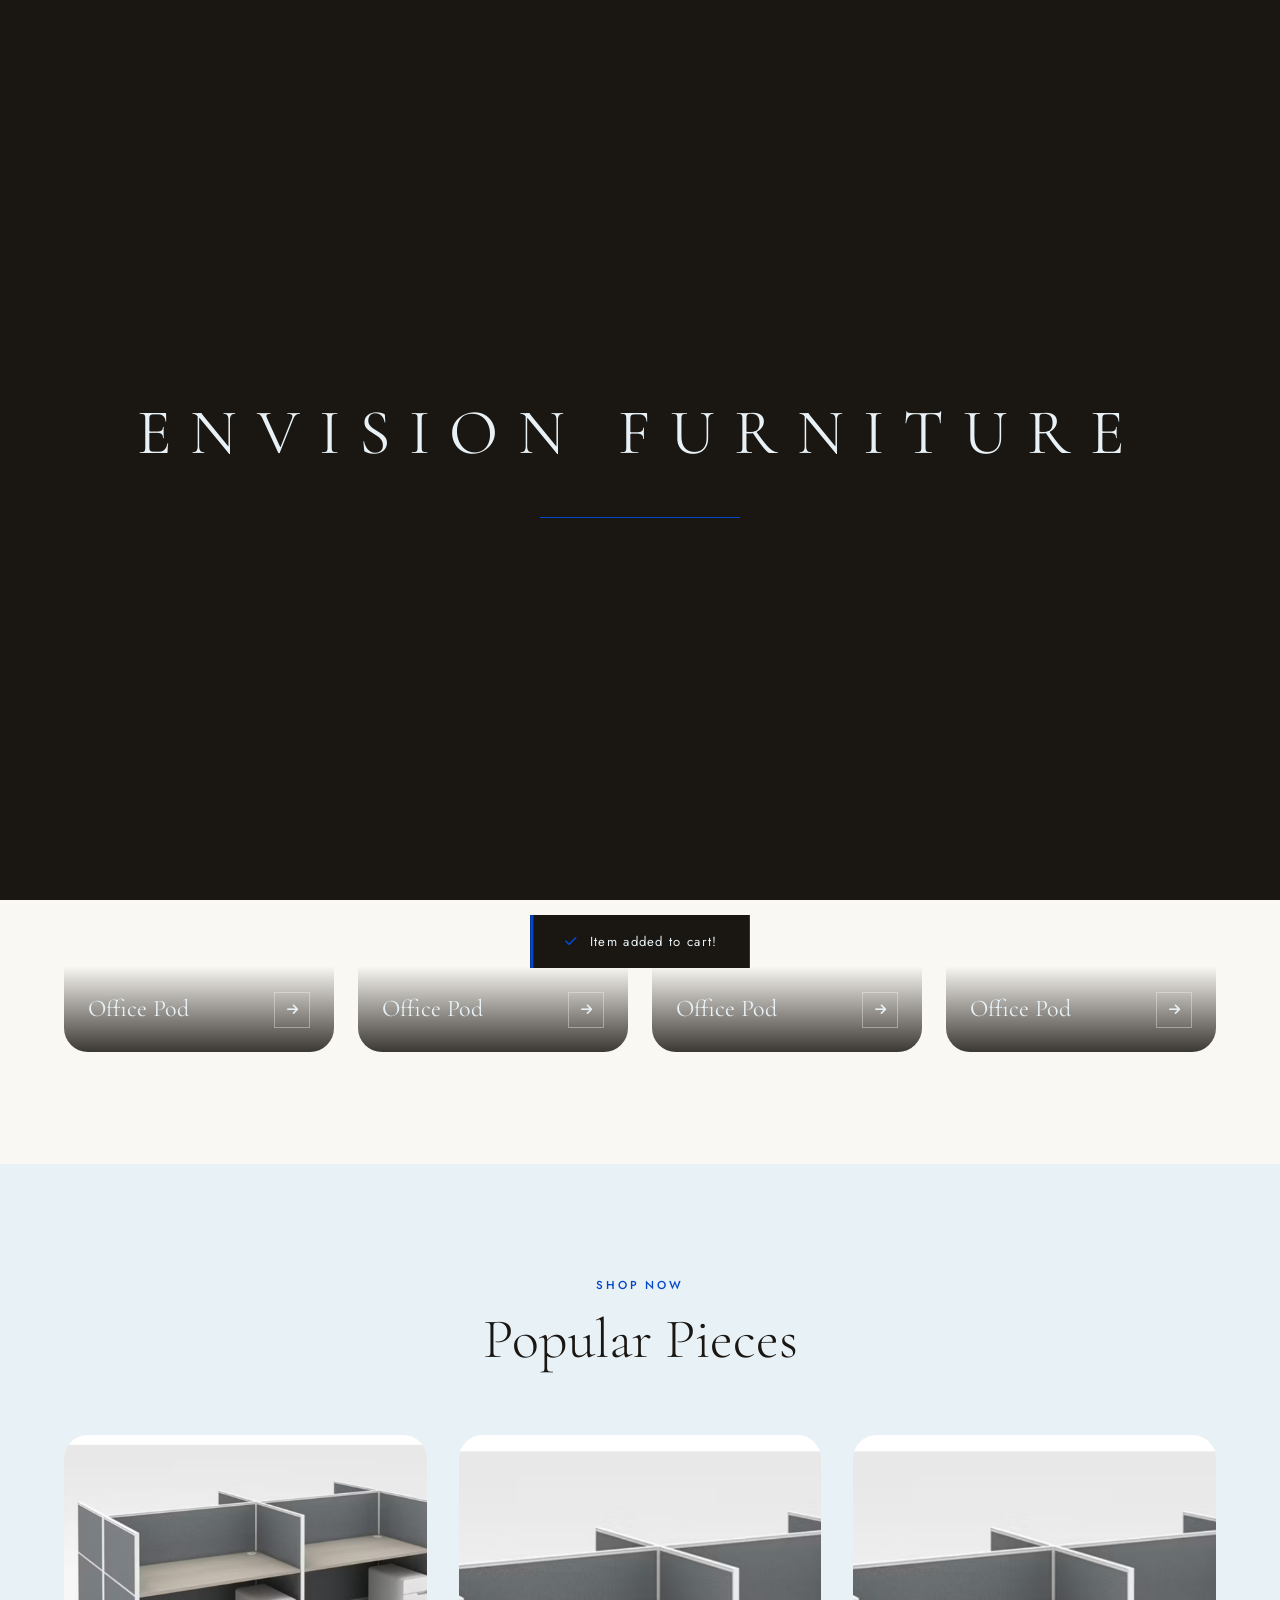
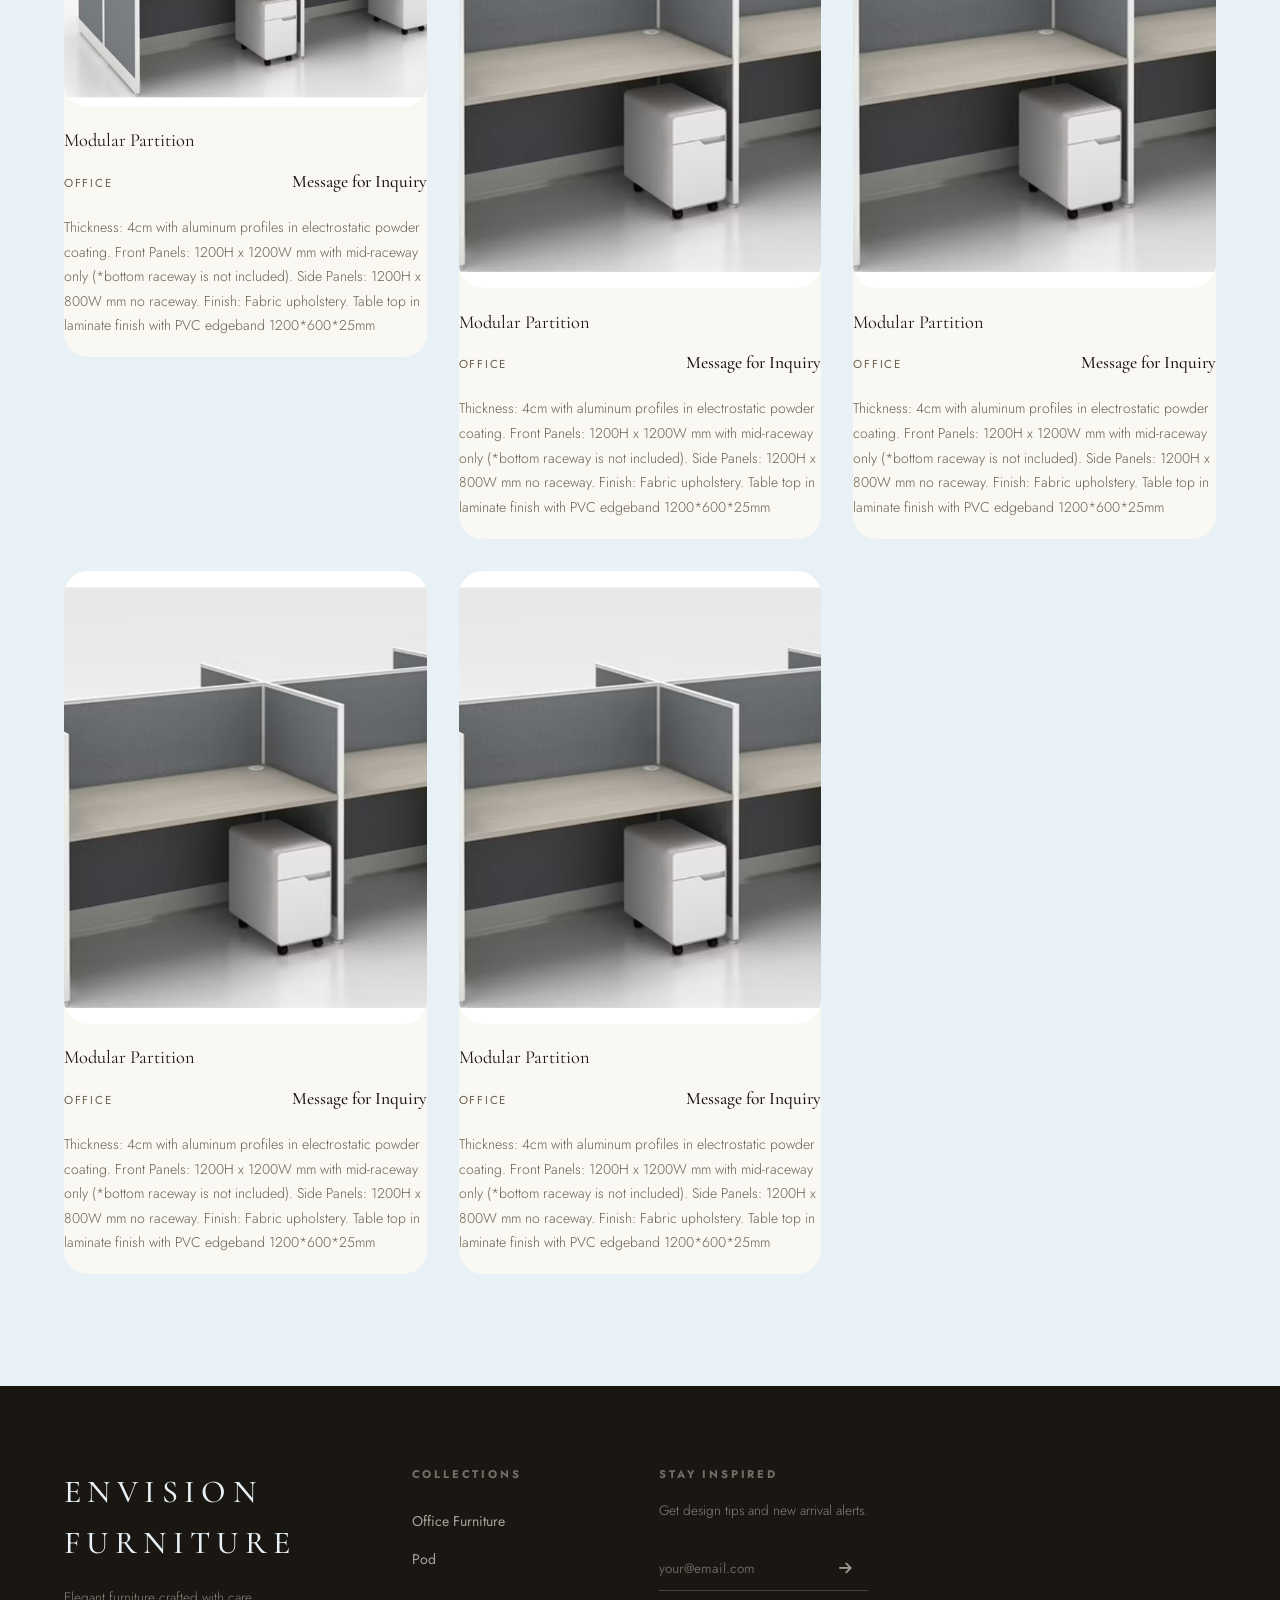
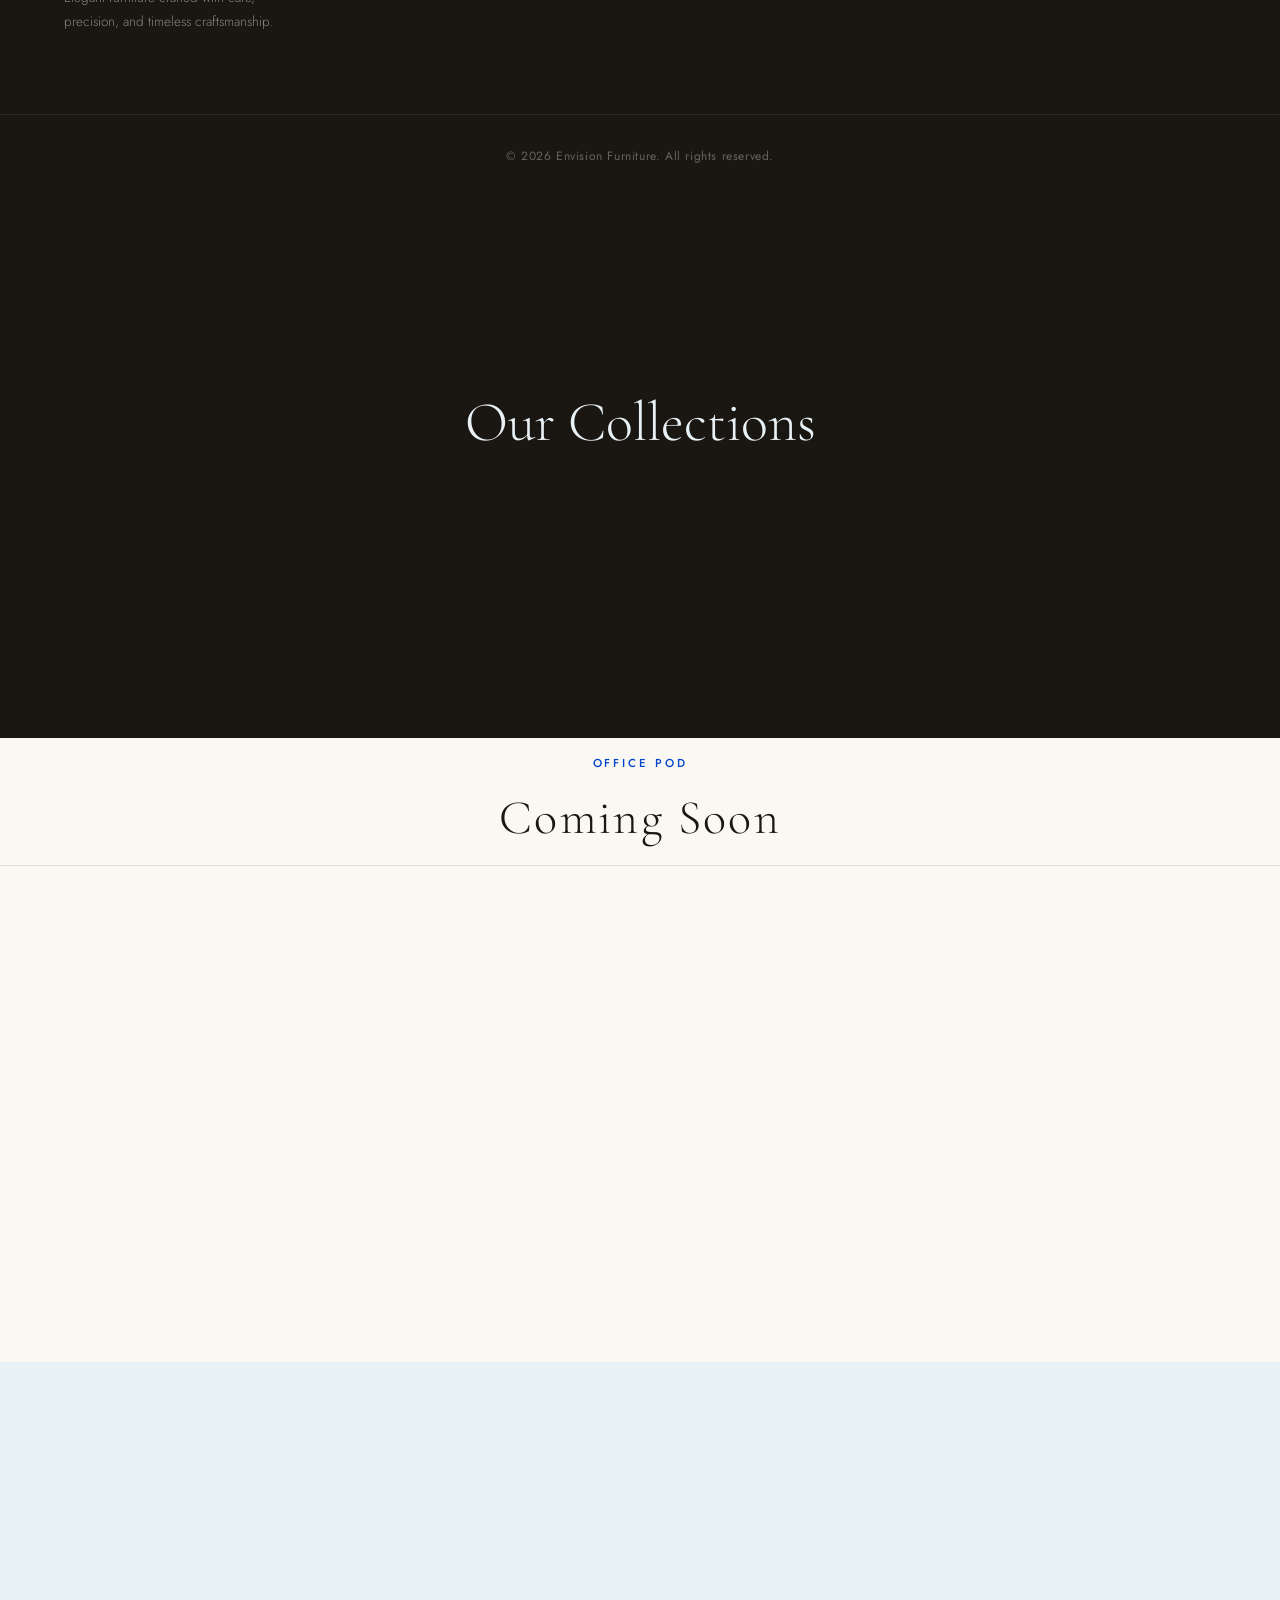
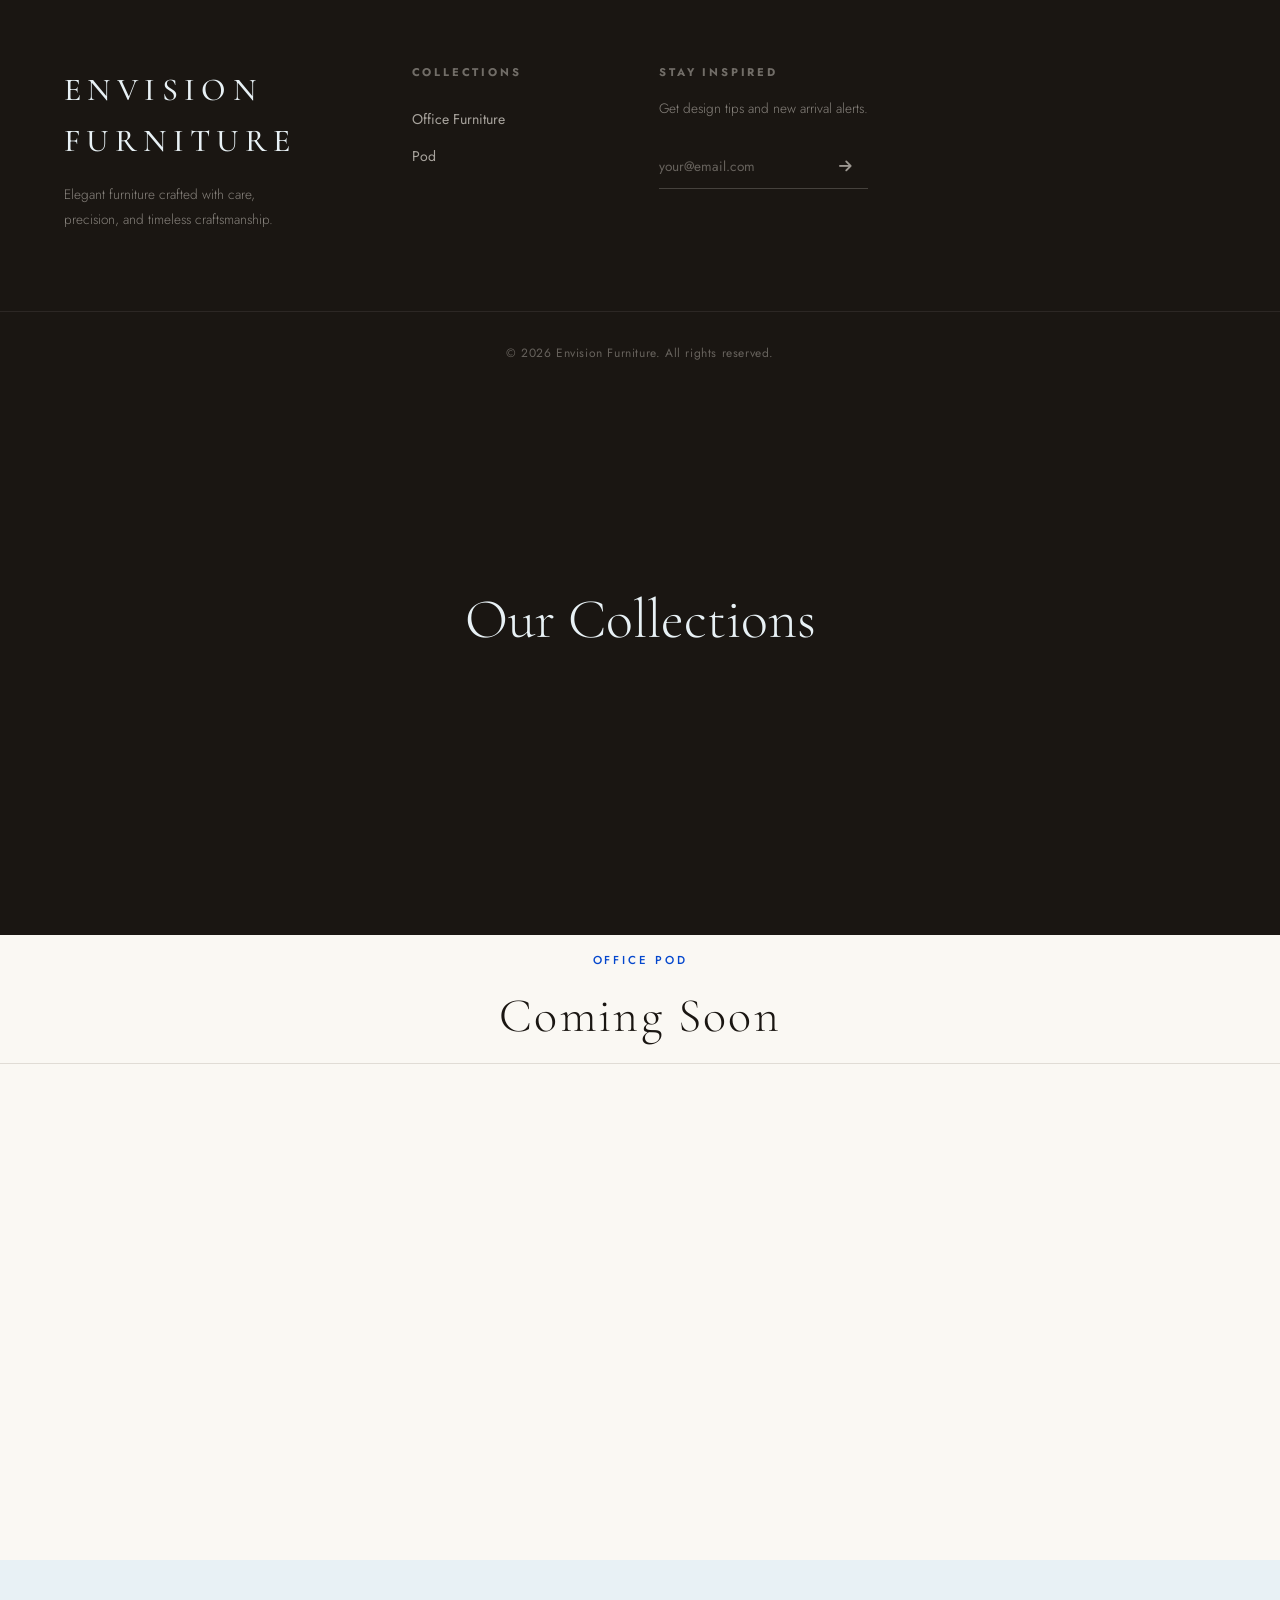
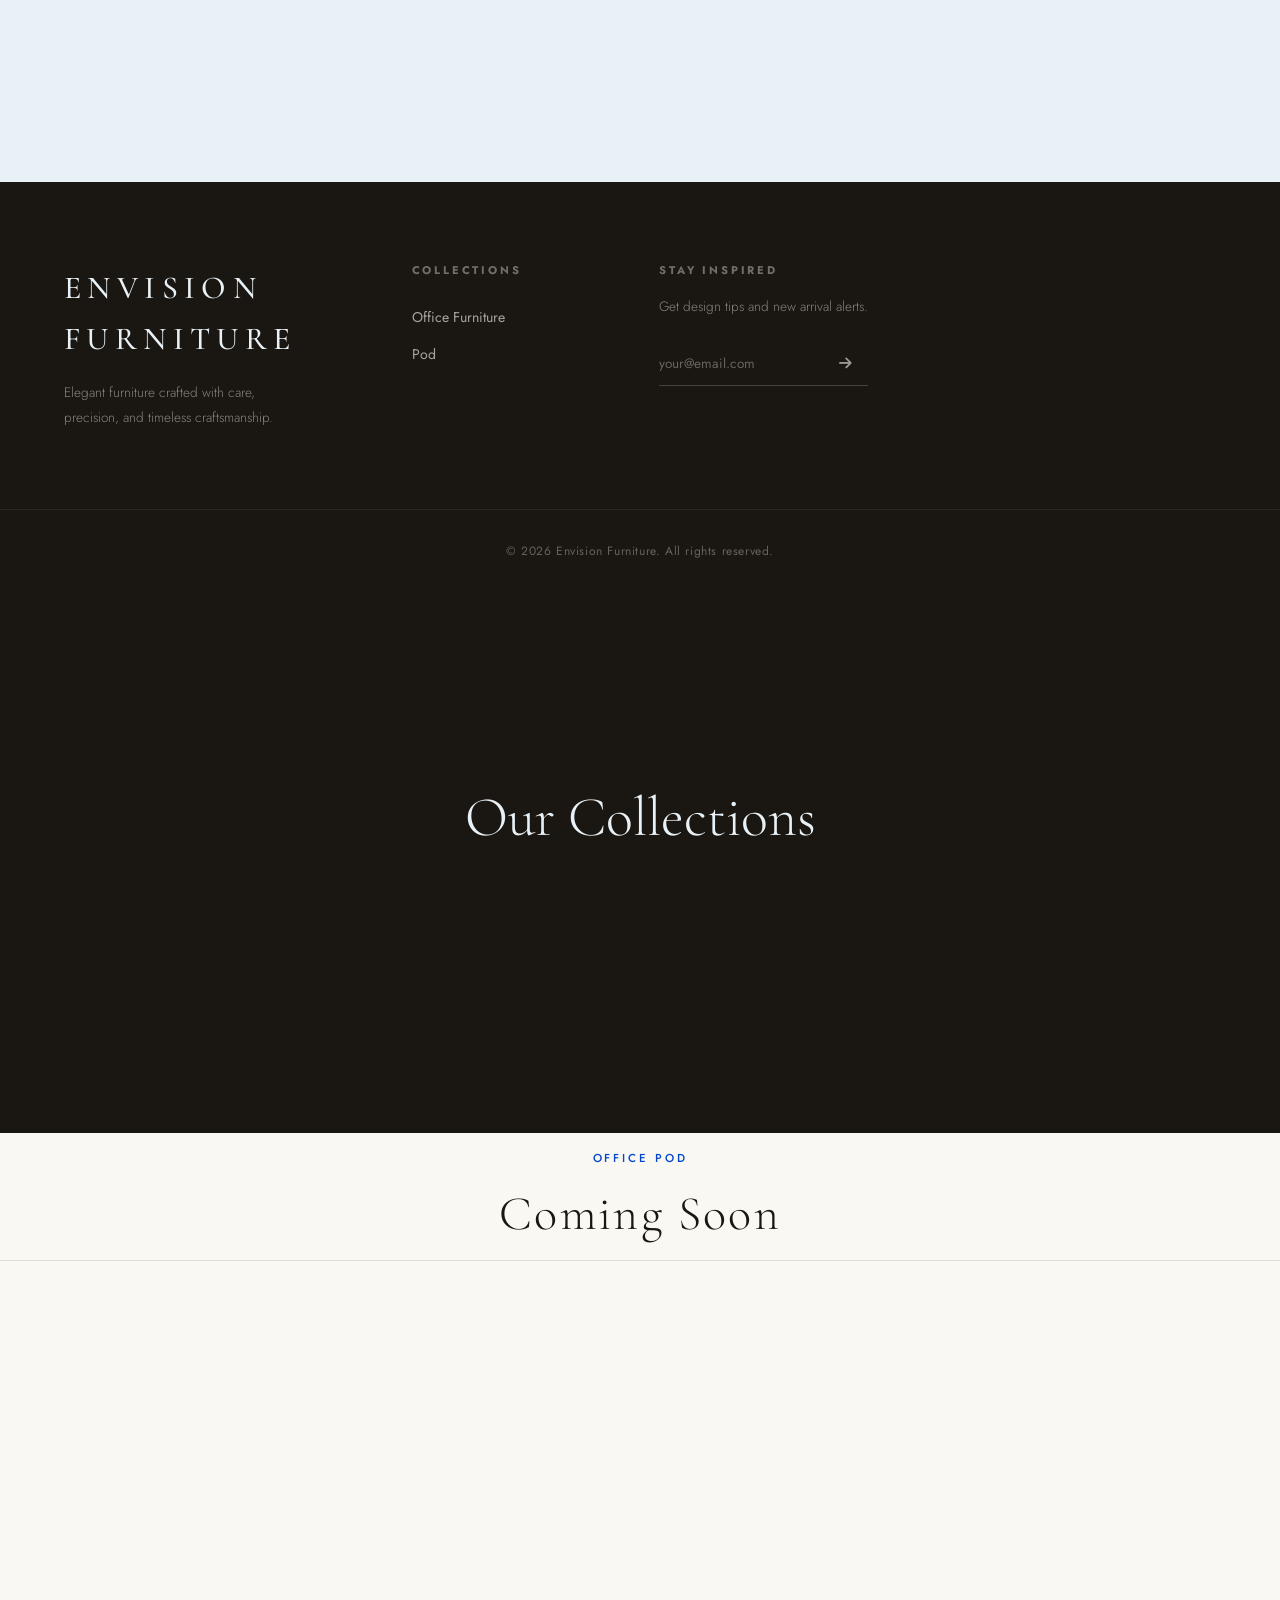
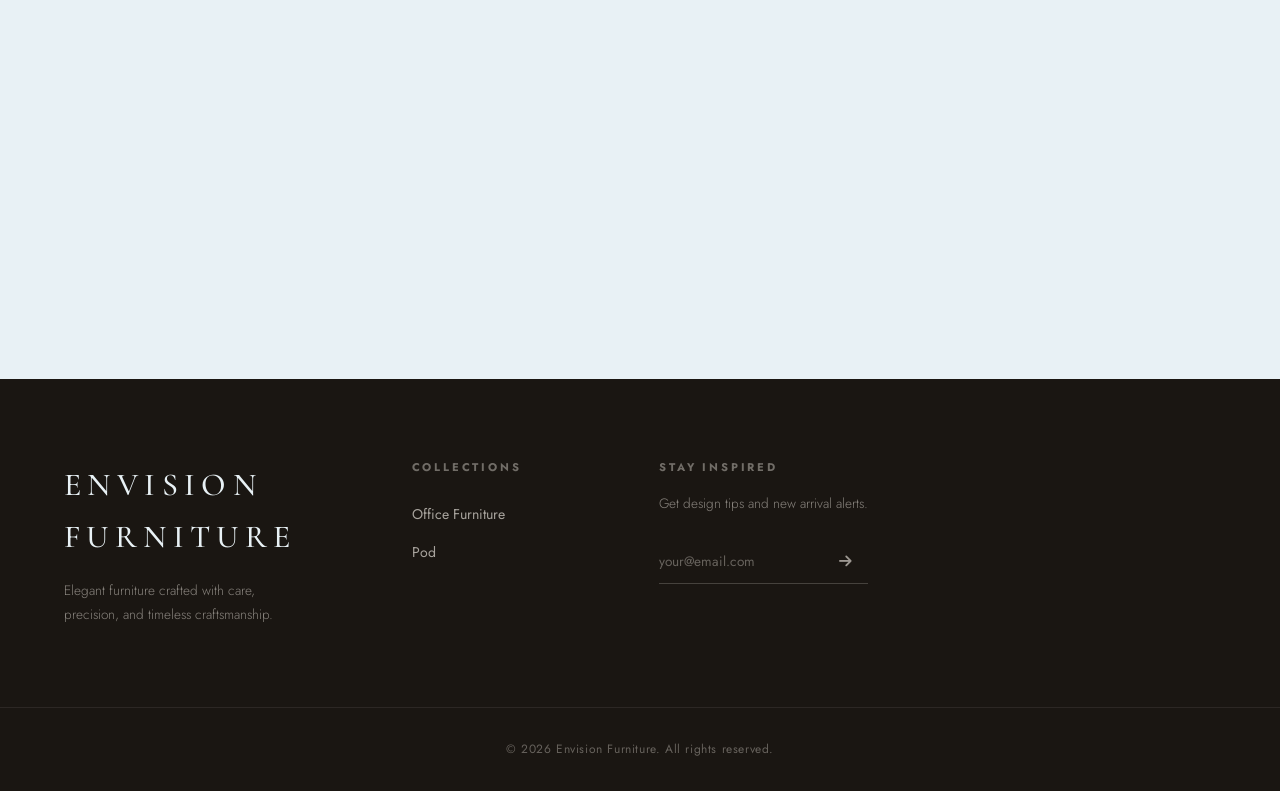
==== commit 9bd6da50: "edit" ====
--- a/collections.html
+++ b/collections.html
@@ -84,7 +84,6 @@
   <section class="categories" id="categories" style="padding-top:1.5rem">
     <div class="category-grid">
 
-      <!-- Living Room — mreb-2.mp4 -->
       <div class="category-card scroll-reveal" style="--delay:0.1s">
         <div class="cat-video-wrap">
           <video class="cat-video" autoplay muted loop playsinline>
@@ -97,7 +96,6 @@
         </div>
       </div>
 
-      <!-- Bedroom — mreb-3.mp4 -->
       <div class="category-card scroll-reveal" style="--delay:0.2s">
         <div class="cat-video-wrap">
           <video class="cat-video" autoplay muted loop playsinline>
@@ -110,7 +108,6 @@
         </div>
       </div>
 
-      <!-- Dining — mreb-4.mp4 -->
       <div class="category-card scroll-reveal" style="--delay:0.3s">
         <div class="cat-video-wrap">
           <video class="cat-video" autoplay muted loop playsinline>
@@ -123,7 +120,6 @@
         </div>
       </div>
 
-      <!-- Office — mreb-5.mp4 -->
       <div class="category-card scroll-reveal" style="--delay:0.4s">
         <div class="cat-video-wrap">
           <video class="cat-video" autoplay muted loop playsinline>
@@ -149,363 +145,83 @@
 
       <div class="product-card scroll-reveal" style="--delay:0.05s">
         <div class="product-img">
-          <img src="images/furniture-06.jpg" alt="Office Furniture 01" />
-          <div class="product-overlay">
-            <button class="add-cart btn-primary" data-name="Office Furniture 01" data-price="Message for Inquiry">Add to Cart</button>
-          </div>
-        </div>
-        <div class="product-info">
-          <h4>Office Furniture 01</h4>
-          <p>Office</p>
-          <span>Message for Inquiry</span>
-        </div>
-        <button class="wishlist-btn" aria-label="Wishlist"><i class="fa-regular fa-heart"></i></button>
-      </div>
-
-      <div class="product-card scroll-reveal" style="--delay:0.1s">
-        <div class="product-img">
-          <img src="images/furniture-02.jpg" alt="Office Furniture 02" />
-          <div class="product-overlay">
-            <button class="add-cart btn-primary" data-name="Office Furniture 02" data-price="Message for Inquiry">Add to Cart</button>
-          </div>
-        </div>
-        <div class="product-info">
-          <h4>Office Furniture 02</h4>
-          <p>Table</p>
-          <span>Message for Inquiry</span>
-        </div>
-        <button class="wishlist-btn" aria-label="Wishlist"><i class="fa-regular fa-heart"></i></button>
-      </div>
-
-      <div class="product-card scroll-reveal" style="--delay:0.15s">
-        <div class="product-img">
-          <img src="images/furniture-05.jpg" alt="Office Furniture 03" />
-          <div class="product-overlay">
-            <button class="add-cart btn-primary" data-name="Office Furniture 03" data-price="Message for Inquiry">Add to Cart</button>
-          </div>
-        </div>
-        <div class="product-info">
-          <h4>Office Furniture 03</h4>
-          <p>Office</p>
-          <span>Message for Inquiry</span>
-        </div>
-        <button class="wishlist-btn" aria-label="Wishlist"><i class="fa-regular fa-heart"></i></button>
-      </div>
-
-      <div class="product-card scroll-reveal" style="--delay:0.2s">
-        <div class="product-img">
-          <img src="images/furniture-08.jpg" alt="Office Furniture 04" />
-          <div class="product-overlay">
-            <button class="add-cart btn-primary" data-name="Office Furniture 04" data-price="Message for Inquiry">Add to Cart</button>
-          </div>
-        </div>
-        <div class="product-info">
-          <h4>Office Furniture 04</h4>
-          <p>Office</p>
-          <span>Message for Inquiry</span>
-        </div>
-        <button class="wishlist-btn" aria-label="Wishlist"><i class="fa-regular fa-heart"></i></button>
-      </div>
-
-      <div class="product-card scroll-reveal" style="--delay:0.25s">
-        <div class="product-img">
-          <img src="images/furniture-1.jpg" alt="Office Furniture 05" />
-          <div class="product-overlay">
-            <button class="add-cart btn-primary" data-name="Office Furniture 05" data-price="Message for Inquiry">Add to Cart</button>
-          </div>
-        </div>
-        <div class="product-info">
-          <h4>Office Furniture 05</h4>
-          <p>Office Chair</p>
-          <span>Message for Inquiry</span>
-        </div>
-        <button class="wishlist-btn" aria-label="Wishlist"><i class="fa-regular fa-heart"></i></button>
-      </div>
-
-      <div class="product-card scroll-reveal" style="--delay:0.3s">
-        <div class="product-img">
-          <img src="images/furniture-07.jpg" alt="Office Furniture 06" />
-          <div class="product-overlay">
-            <button class="add-cart btn-primary" data-name="Office Furniture 06" data-price="Message for Inquiry">Add to Cart</button>
-          </div>
-        </div>
-        <div class="product-info">
-          <h4>Office Furniture 06</h4>
-          <p>Office</p>
-          <span>Message for Inquiry</span>
-        </div>
-        <button class="wishlist-btn" aria-label="Wishlist"><i class="fa-regular fa-heart"></i></button>
-      </div>
-
-      <div class="product-card scroll-reveal" style="--delay:0.3s">
-        <div class="product-img">
-          <img src="images/furniture-04.jpg" alt="Office Furniture 07" />
-          <div class="product-overlay">
-            <button class="add-cart btn-primary" data-name="Office Furniture 07" data-price="Message for Inquiry">Add to Cart</button>
-          </div>
-        </div>
-        <div class="product-info">
-          <h4>Office Furniture 07</h4>
-          <p>Office</p>
-          <span>Message for Inquiry</span>
-        </div>
-        <button class="wishlist-btn" aria-label="Wishlist"><i class="fa-regular fa-heart"></i></button>
-      </div>
-
-      <div class="product-card scroll-reveal" style="--delay:0.3s">
-        <div class="product-img">
-          <img src="images/furniture-19.jpg" alt="Office Furniture 08" />
-          <div class="product-overlay">
-            <button class="add-cart btn-primary" data-name="Office Furniture 08" data-price="Message for Inquiry">Add to Cart</button>
-          </div>
-        </div>
-        <div class="product-info">
-          <h4>Office Furniture 08</h4>
-          <p>Bed Frame</p>
-          <span>Message for Inquiry</span>
-        </div>
-        <button class="wishlist-btn" aria-label="Wishlist"><i class="fa-regular fa-heart"></i></button>
-      </div>
-
-      <div class="product-card scroll-reveal" style="--delay:0.3s">
-        <div class="product-img">
-          <img src="images/furniture-14.jpg" alt="Office Furniture 09" />
-          <div class="product-overlay">
-            <button class="add-cart btn-primary" data-name="Office Furniture 09" data-price="Message for Inquiry">Add to Cart</button>
-          </div>
-        </div>
-        <div class="product-info">
-          <h4>Office Furniture 09</h4>
-          <p>Office</p>
-          <span>Message for Inquiry</span>
-        </div>
-        <button class="wishlist-btn" aria-label="Wishlist"><i class="fa-regular fa-heart"></i></button>
-      </div>
-
-      <div class="product-card scroll-reveal" style="--delay:0.3s">
-        <div class="product-img">
-          <img src="images/furniture-5.jpg" alt="Office Furniture 10" />
-          <div class="product-overlay">
-            <button class="add-cart btn-primary" data-name="Office Furniture 10" data-price="Message for Inquiry">Add to Cart</button>
-          </div>
-        </div>
-        <div class="product-info">
-          <h4>Office Furniture 10</h4>
-          <p>Office</p>
-          <span>Message for Inquiry</span>
-        </div>
-        <button class="wishlist-btn" aria-label="Wishlist"><i class="fa-regular fa-heart"></i></button>
-      </div>
-
-      <div class="product-card scroll-reveal" style="--delay:0.3s">
-        <div class="product-img">
-          <img src="images/furniture-6.jpg" alt="Office Furniture 11" />
-          <div class="product-overlay">
-            <button class="add-cart btn-primary" data-name="Office Furniture 11" data-price="Message for Inquiry">Add to Cart</button>
-          </div>
-        </div>
-        <div class="product-info">
-          <h4>Office Furniture 11</h4>
-          <p>Office</p>
-          <span>Message for Inquiry</span>
-        </div>
-        <button class="wishlist-btn" aria-label="Wishlist"><i class="fa-regular fa-heart"></i></button>
-      </div>
-
-      <div class="product-card scroll-reveal" style="--delay:0.3s">
-        <div class="product-img">
-          <img src="images/furniture-13.jpg" alt="Office Furniture 12" />
-          <div class="product-overlay">
-            <button class="add-cart btn-primary" data-name="Office Furniture 06" data-price="Message for Inquiry">Add to Cart</button>
-          </div>
-        </div>
-        <div class="product-info">
-          <h4>Office Furniture 12</h4>
-          <p>Office Chair</p>
-          <span>Message for Inquiry</span>
-        </div>
-        <button class="wishlist-btn" aria-label="Wishlist"><i class="fa-regular fa-heart"></i></button>
-      </div>
-
-      <div class="product-card scroll-reveal" style="--delay:0.3s">
-        <div class="product-img">
-          <img src="images/furniture-15.jpg" alt="Office Furniture 13" />
-          <div class="product-overlay">
-            <button class="add-cart btn-primary" data-name="Office Furniture 06" data-price="Message for Inquiry">Add to Cart</button>
-          </div>
-        </div>
-        <div class="product-info">
-          <h4>Office Furniture 13</h4>
-          <p>Office</p>
-          <span>Message for Inquiry</span>
-        </div>
-        <button class="wishlist-btn" aria-label="Wishlist"><i class="fa-regular fa-heart"></i></button>
-      </div>
-
-      <div class="product-card scroll-reveal" style="--delay:0.3s">
-        <div class="product-img">
-          <img src="images/furniture-18.jpg" alt="Office Furniture 14" />
-          <div class="product-overlay">
-            <button class="add-cart btn-primary" data-name="Office Furniture 14" data-price="Message for Inquiry">Add to Cart</button>
-          </div>
-        </div>
-        <div class="product-info">
-          <h4>Office Furniture 14</h4>
-          <p>Office Chair & Table</p>
-          <span>Message for Inquiry</span>
-        </div>
-        <button class="wishlist-btn" aria-label="Wishlist"><i class="fa-regular fa-heart"></i></button>
-      </div>
-
-      <div class="product-card scroll-reveal" style="--delay:0.3s">
-        <div class="product-img">
-          <img src="images/furniture-09.jpg" alt="Office Furniture 15" />
-          <div class="product-overlay">
-            <button class="add-cart btn-primary" data-name="Office Furniture 06" data-price="Message for Inquiry">Add to Cart</button>
-          </div>
-        </div>
-        <div class="product-info">
-          <h4>Office Furniture 15</h4>
-          <p>Office Chair</p>
-          <span>Message for Inquiry</span>
-        </div>
-        <button class="wishlist-btn" aria-label="Wishlist"><i class="fa-regular fa-heart"></i></button>
-      </div>
-
-      <div class="product-card scroll-reveal" style="--delay:0.3s">
-        <div class="product-img">
-          <img src="images/furniture-22.jpg" alt="Office Furniture 16" />
-          <div class="product-overlay">
-            <button class="add-cart btn-primary" data-name="Office Furniture 06" data-price="Message for Inquiry">Add to Cart</button>
-          </div>
-        </div>
-        <div class="product-info">
-          <h4>Office Furniture 16</h4>
-          <p>Office</p>
-          <span>Message for Inquiry</span>
-        </div>
-        <button class="wishlist-btn" aria-label="Wishlist"><i class="fa-regular fa-heart"></i></button>
-      </div>
-
-      <div class="product-card scroll-reveal" style="--delay:0.3s">
-        <div class="product-img">
-          <img src="images/furniture-23.jpg" alt="Office Furniture 17" />
-          <div class="product-overlay">
-            <button class="add-cart btn-primary" data-name="Office Furniture 17" data-price="Message for Inquiry">Add to Cart</button>
-          </div>
-        </div>
-        <div class="product-info">
-          <h4>Office Furniture 17</h4>
-          <p>Office</p>
-          <span>Message for Inquiry</span>
-        </div>
-        <button class="wishlist-btn" aria-label="Wishlist"><i class="fa-regular fa-heart"></i></button>
-      </div>
-
-      <div class="product-card scroll-reveal" style="--delay:0.3s">
-        <div class="product-img">
-          <img src="images/furniture-21.jpg" alt="Office Furniture 18" />
-          <div class="product-overlay">
-            <button class="add-cart btn-primary" data-name="Office Furniture 18" data-price="Message for Inquiry">Add to Cart</button>
-          </div>
-        </div>
-        <div class="product-info">
-          <h4>Office Furniture 18</h4>
-          <p>Office</p>
-          <span>Message for Inquiry</span>
-        </div>
-        <button class="wishlist-btn" aria-label="Wishlist"><i class="fa-regular fa-heart"></i></button>
-      </div>
-
-      <div class="product-card scroll-reveal" style="--delay:0.3s">
-        <div class="product-img">
-          <img src="images/furniture-20.jpg" alt="Office Furniture 19" />
-          <div class="product-overlay">
-            <button class="add-cart btn-primary" data-name="Office Furniture 19" data-price="Message for Inquiry">Add to Cart</button>
-          </div>
-        </div>
-        <div class="product-info">
-          <h4>Office Furniture 19</h4>
-          <p>Office</p>
-          <span>Message for Inquiry</span>
-        </div>
-        <button class="wishlist-btn" aria-label="Wishlist"><i class="fa-regular fa-heart"></i></button>
-      </div>
-
-      <div class="product-card scroll-reveal" style="--delay:0.3s">
-        <div class="product-img">
-          <img src="images/furniture-12.jpg" alt="Office Furniture 20" />
-          <div class="product-overlay">
-            <button class="add-cart btn-primary" data-name="Office Furniture 20" data-price="Message for Inquiry">Add to Cart</button>
-          </div>
-        </div>
-        <div class="product-info">
-          <h4>Office Furniture 20</h4>
-          <p>Office</p>
-          <span>Message for Inquiry</span>
-        </div>
-        <button class="wishlist-btn" aria-label="Wishlist"><i class="fa-regular fa-heart"></i></button>
-      </div>
-
-      <div class="product-card scroll-reveal" style="--delay:0.3s">
-        <div class="product-img">
-          <img src="images/furniture-02.jpg" alt="Office Furniture 21" />
-          <div class="product-overlay">
-            <button class="add-cart btn-primary" data-name="Office Furniture 21" data-price="Message for Inquiry">Add to Cart</button>
-          </div>
-        </div>
-        <div class="product-info">
-          <h4>Office Furniture 21</h4>
-          <p>Office</p>
-          <span>Message for Inquiry</span>
-        </div>
-        <button class="wishlist-btn" aria-label="Wishlist"><i class="fa-regular fa-heart"></i></button>
-      </div>
-
-      <div class="product-card scroll-reveal" style="--delay:0.3s">
-        <div class="product-img">
-          <img src="images/furniture-10.jpg" alt="Office Furniture 22" />
-          <div class="product-overlay">
-            <button class="add-cart btn-primary" data-name="Office Furniture 22" data-price="Message for Inquiry">Add to Cart</button>
-          </div>
-        </div>
-        <div class="product-info">
-          <h4>Office Furniture 22</h4>
-          <p>Office</p>
-          <span>Message for Inquiry</span>
-        </div>
-        <button class="wishlist-btn" aria-label="Wishlist"><i class="fa-regular fa-heart"></i></button>
-      </div>
-
-     <div class="product-card scroll-reveal" style="--delay:0.3s">
-  <div class="product-img">
-    <img src="images/furniture-4.jpg" alt="Office Furniture 23" />
-    <div class="product-overlay">
-      <button class="add-cart btn-primary" data-name="Office Furniture 23" data-price="Message for Inquiry">Add to Cart</button>
-    </div>
-  </div>
-  <div class="product-info">
-    <h4>Office Furniture 23</h4>
-    <p>Office</p>
-    <span>Message for Inquiry</span>
-  </div>
-  <button class="wishlist-btn" aria-label="Wishlist"><i class="fa-regular fa-heart"></i></button>
-</div>
-
-<div class="product-card scroll-reveal" style="--delay:0.3s">
-  <div class="product-img">
-    <img src="images/furniture-01.jpg" alt="Office Furniture 24" />
-    <div class="product-overlay">
-      <button class="add-cart btn-primary" data-name="Office Furniture 24" data-price="Message for Inquiry">Add to Cart</button>
-    </div>
-  </div>
-  <div class="product-info">
-    <h4>Office Furniture 24</h4>
-    <p>Office</p>
-    <span>Message for Inquiry</span>
-  </div>
-  <button class="wishlist-btn" aria-label="Wishlist"><i class="fa-regular fa-heart"></i></button>
-</div>
+          <img src="images/Furniture - 001.png" alt="Modular Partition" />
+          <div class="product-overlay">
+            <button class="add-cart btn-primary" data-name="Modular Partition" data-price="Message for Inquiry">Add to Cart</button>
+          </div>
+        </div>
+        <div class="product-info">
+          <h4>Modular Partition</h4>
+          <p>Office</p>
+          <span>Message for Inquiry</span>
+        </div>
+        <p class="product-desc">Thickness: 4cm with aluminum profiles in electrostatic powder coating. Front Panels: 1200H x 1200W mm with mid-raceway only (*bottom raceway is not included). Side Panels: 1200H x 800W mm no raceway. Finish: Fabric upholstery. Table top in laminate finish with PVC edgeband 1200*600*25mm</p>
+        <button class="wishlist-btn" aria-label="Wishlist"><i class="fa-regular fa-heart"></i></button>
+      </div>
+
+      <div class="product-card scroll-reveal" style="--delay:0.05s">
+        <div class="product-img">
+          <img src="images/Furniture - 001.png" alt="Modular Partition" />
+          <div class="product-overlay">
+            <button class="add-cart btn-primary" data-name="Modular Partition" data-price="Message for Inquiry">Add to Cart</button>
+          </div>
+        </div>
+        <div class="product-info">
+          <h4>Modular Partition</h4>
+          <p>Office</p>
+          <span>Message for Inquiry</span>
+        </div>
+        <p class="product-desc">Thickness: 4cm with aluminum profiles in electrostatic powder coating. Front Panels: 1200H x 1200W mm with mid-raceway only (*bottom raceway is not included). Side Panels: 1200H x 800W mm no raceway. Finish: Fabric upholstery. Table top in laminate finish with PVC edgeband 1200*600*25mm</p>
+        <button class="wishlist-btn" aria-label="Wishlist"><i class="fa-regular fa-heart"></i></button>
+      </div>
+
+      <div class="product-card scroll-reveal" style="--delay:0.05s">
+        <div class="product-img">
+          <img src="images/Furniture - 001.png" alt="Modular Partition" />
+          <div class="product-overlay">
+            <button class="add-cart btn-primary" data-name="Modular Partition" data-price="Message for Inquiry">Add to Cart</button>
+          </div>
+        </div>
+        <div class="product-info">
+          <h4>Modular Partition</h4>
+          <p>Office</p>
+          <span>Message for Inquiry</span>
+        </div>
+        <p class="product-desc">Thickness: 4cm with aluminum profiles in electrostatic powder coating. Front Panels: 1200H x 1200W mm with mid-raceway only (*bottom raceway is not included). Side Panels: 1200H x 800W mm no raceway. Finish: Fabric upholstery. Table top in laminate finish with PVC edgeband 1200*600*25mm</p>
+        <button class="wishlist-btn" aria-label="Wishlist"><i class="fa-regular fa-heart"></i></button>
+      </div>
+
+      <div class="product-card scroll-reveal" style="--delay:0.05s">
+        <div class="product-img">
+          <img src="images/Furniture - 001.png" alt="Modular Partition" />
+          <div class="product-overlay">
+            <button class="add-cart btn-primary" data-name="Modular Partition" data-price="Message for Inquiry">Add to Cart</button>
+          </div>
+        </div>
+        <div class="product-info">
+          <h4>Modular Partition</h4>
+          <p>Office</p>
+          <span>Message for Inquiry</span>
+        </div>
+        <p class="product-desc">Thickness: 4cm with aluminum profiles in electrostatic powder coating. Front Panels: 1200H x 1200W mm with mid-raceway only (*bottom raceway is not included). Side Panels: 1200H x 800W mm no raceway. Finish: Fabric upholstery. Table top in laminate finish with PVC edgeband 1200*600*25mm</p>
+        <button class="wishlist-btn" aria-label="Wishlist"><i class="fa-regular fa-heart"></i></button>
+      </div>
+
+      <div class="product-card scroll-reveal" style="--delay:0.05s">
+        <div class="product-img">
+          <img src="images/Furniture - 001.png" alt="Modular Partition" />
+          <div class="product-overlay">
+            <button class="add-cart btn-primary" data-name="Modular Partition" data-price="Message for Inquiry">Add to Cart</button>
+          </div>
+        </div>
+        <div class="product-info">
+          <h4>Modular Partition</h4>
+          <p>Office</p>
+          <span>Message for Inquiry</span>
+        </div>
+        <p class="product-desc">Thickness: 4cm with aluminum profiles in electrostatic powder coating. Front Panels: 1200H x 1200W mm with mid-raceway only (*bottom raceway is not included). Side Panels: 1200H x 800W mm no raceway. Finish: Fabric upholstery. Table top in laminate finish with PVC edgeband 1200*600*25mm</p>
+        <button class="wishlist-btn" aria-label="Wishlist"><i class="fa-regular fa-heart"></i></button>
+      </div>
 
     </div>
   </section>
@@ -548,4 +264,802 @@
 
   <script src="script.js"></script>
 </body>
-</html>+</html><!DOCTYPE html>
+<html lang="en">
+<head>
+  <meta charset="UTF-8" />
+  <meta name="viewport" content="width=device-width, initial-scale=1.0" />
+  <title>Envision Furniture — Collections</title>
+  <link rel="icon" type="image/png" href="images/ENVISION-LOGO.png" />
+  <link rel="preconnect" href="https://fonts.googleapis.com" />
+  <link rel="preconnect" href="https://fonts.gstatic.com" crossorigin />
+  <link href="https://fonts.googleapis.com/css2?family=Cormorant+Garamond:ital,wght@0,300;0,400;0,500;0,600;1,300;1,400&family=Jost:wght@200;300;400;500;600&display=swap" rel="stylesheet" />
+  <link rel="stylesheet" href="https://cdnjs.cloudflare.com/ajax/libs/font-awesome/6.5.0/css/all.min.css" />
+  <link rel="stylesheet" href="style.css" />
+</head>
+<body>
+
+  <!-- PRELOADER -->
+  <div class="preloader" id="preloader">
+    <div class="preloader-inner">
+      <span class="preloader-logo">ENVISION FURNITURE</span>
+      <div class="preloader-bar"><div class="preloader-fill"></div></div>
+    </div>
+  </div>
+
+  <!-- NAVBAR -->
+  <nav class="navbar" id="navbar">
+    <a href="index.html" class="nav-logo">
+      <img src="images/ENVISION-LOGO.png" alt="Envision Corp Logo" />
+    </a>
+    <ul class="nav-links" id="nav-links">
+      <li><a href="index.html">Home</a></li>
+      <li><a href="collections.html">Collections</a></li>
+      <li><a href="spotlight.html">Spotlight</a></li>
+      <li><a href="reviews.html">Reviews</a></li>
+      <li><a href="contact.html">Contact</a></li>
+    </ul>
+    <div class="nav-actions">
+      <button class="nav-icon" id="search-btn" aria-label="Search"><i class="fa-solid fa-magnifying-glass"></i></button>
+      <button class="nav-icon cart-btn" aria-label="Cart">
+        <i class="fa-solid fa-bag-shopping"></i>
+        <span class="cart-count" id="cart-count">0</span>
+      </button>
+      <button class="hamburger" id="hamburger" aria-label="Menu">
+        <span></span><span></span><span></span>
+      </button>
+    </div>
+  </nav>
+
+  <!-- SEARCH OVERLAY -->
+  <div class="search-overlay" id="search-overlay">
+    <div class="search-box">
+      <input type="text" id="search-input" placeholder="Search furniture, collections..." />
+      <button id="search-close"><i class="fa-solid fa-xmark"></i></button>
+    </div>
+    <div class="search-results" id="search-results"></div>
+  </div>
+
+  <!-- MOBILE MENU -->
+  <div class="mobile-overlay" id="mobile-overlay">
+    <button class="overlay-close" id="overlay-close"><i class="fa-solid fa-xmark"></i></button>
+    <ul class="mobile-links">
+      <li><a href="index.html" class="mobile-link">Home</a></li>
+      <li><a href="collections.html" class="mobile-link">Collections</a></li>
+      <li><a href="spotlight.html" class="mobile-link">Spotlight</a></li>
+      <li><a href="reviews.html" class="mobile-link">Reviews</a></li>
+      <li><a href="contact.html" class="mobile-link">Contact</a></li>
+    </ul>
+  </div>
+
+  <!-- PAGE HERO -->
+  <div class="page-hero">
+    <div class="page-hero-bg" style="background-image:url('images/envision-7.png');background-position:center 80%;"></div>
+    <div class="page-hero-content">
+      <h1 class="section-title animate-from-left" style="color:var(--cream)">Our Collections</h1>
+    </div>
+  </div>
+
+  <!-- Coming Soon banner -->
+  <div style="background:var(--warm-white);text-align:center;padding:1rem 4rem 0.5rem;border-bottom:1px solid var(--border)">
+    <p style="font-size:0.72rem;font-weight:500;letter-spacing:0.25em;text-transform:uppercase;color:var(--gold);margin-bottom:0.5rem">Office Pod</p>
+    <h2 style="font-family:'Cormorant Garamond',Georgia,serif;font-size:clamp(2rem,4vw,3rem);font-weight:300;color:var(--charcoal);letter-spacing:0.05em">Coming Soon</h2>
+  </div>
+
+  <!-- CATEGORIES -->
+  <section class="categories" id="categories" style="padding-top:1.5rem">
+    <div class="category-grid">
+
+      <div class="category-card scroll-reveal" style="--delay:0.1s">
+        <div class="cat-video-wrap">
+          <video class="cat-video" autoplay muted loop playsinline>
+            <source src="video/mreb-2.mp4" type="video/mp4" />
+          </video>
+        </div>
+        <div class="cat-info">
+          <h3>Office Pod</h3>
+          <span class="cat-arrow"><i class="fa-solid fa-arrow-right"></i></span>
+        </div>
+      </div>
+
+      <div class="category-card scroll-reveal" style="--delay:0.2s">
+        <div class="cat-video-wrap">
+          <video class="cat-video" autoplay muted loop playsinline>
+            <source src="video/mreb-3.mp4" type="video/mp4" />
+          </video>
+        </div>
+        <div class="cat-info">
+          <h3>Office Pod</h3>
+          <span class="cat-arrow"><i class="fa-solid fa-arrow-right"></i></span>
+        </div>
+      </div>
+
+      <div class="category-card scroll-reveal" style="--delay:0.3s">
+        <div class="cat-video-wrap">
+          <video class="cat-video" autoplay muted loop playsinline>
+            <source src="video/mreb-4.mp4" type="video/mp4" />
+          </video>
+        </div>
+        <div class="cat-info">
+          <h3>Office Pod</h3>
+          <span class="cat-arrow"><i class="fa-solid fa-arrow-right"></i></span>
+        </div>
+      </div>
+
+      <div class="category-card scroll-reveal" style="--delay:0.4s">
+        <div class="cat-video-wrap">
+          <video class="cat-video" autoplay muted loop playsinline>
+            <source src="video/mreb-5.mp4" type="video/mp4" />
+          </video>
+        </div>
+        <div class="cat-info">
+          <h3>Office Pod</h3>
+          <span class="cat-arrow"><i class="fa-solid fa-arrow-right"></i></span>
+        </div>
+      </div>
+
+    </div>
+  </section>
+
+  <!-- PRODUCTS GRID -->
+  <section class="products" id="products" style="background:var(--cream)">
+    <div class="section-header scroll-reveal">
+      <p class="section-eyebrow">Shop Now</p>
+      <h2 class="section-title">Popular Pieces</h2>
+    </div>
+    <div class="product-grid">
+
+      <div class="product-card scroll-reveal" style="--delay:0.05s">
+        <div class="product-img">
+          <img src="images/Furniture - 001.png" alt="Modular Partition" />
+          <div class="product-overlay">
+            <button class="add-cart btn-primary" data-name="Modular Partition" data-price="Message for Inquiry">Add to Cart</button>
+          </div>
+        </div>
+        <div class="product-info">
+          <h4>Modular Partition</h4>
+          <p>Office</p>
+          <span>Message for Inquiry</span>
+        </div>
+        <p class="product-desc">Thickness: 4cm with aluminum profiles in electrostatic powder coating. Front Panels: 1200H x 1200W mm with mid-raceway only (*bottom raceway is not included). Side Panels: 1200H x 800W mm no raceway. Finish: Fabric upholstery. Table top in laminate finish with PVC edgeband 1200*600*25mm</p>
+        <button class="wishlist-btn" aria-label="Wishlist"><i class="fa-regular fa-heart"></i></button>
+      </div>
+
+      <div class="product-card scroll-reveal" style="--delay:0.05s">
+        <div class="product-img">
+          <img src="images/Furniture - 001.png" alt="Modular Partition" />
+          <div class="product-overlay">
+            <button class="add-cart btn-primary" data-name="Modular Partition" data-price="Message for Inquiry">Add to Cart</button>
+          </div>
+        </div>
+        <div class="product-info">
+          <h4>Modular Partition</h4>
+          <p>Office</p>
+          <span>Message for Inquiry</span>
+        </div>
+        <p class="product-desc">Thickness: 4cm with aluminum profiles in electrostatic powder coating. Front Panels: 1200H x 1200W mm with mid-raceway only (*bottom raceway is not included). Side Panels: 1200H x 800W mm no raceway. Finish: Fabric upholstery. Table top in laminate finish with PVC edgeband 1200*600*25mm</p>
+        <button class="wishlist-btn" aria-label="Wishlist"><i class="fa-regular fa-heart"></i></button>
+      </div>
+
+      <div class="product-card scroll-reveal" style="--delay:0.05s">
+        <div class="product-img">
+          <img src="images/Furniture - 001.png" alt="Modular Partition" />
+          <div class="product-overlay">
+            <button class="add-cart btn-primary" data-name="Modular Partition" data-price="Message for Inquiry">Add to Cart</button>
+          </div>
+        </div>
+        <div class="product-info">
+          <h4>Modular Partition</h4>
+          <p>Office</p>
+          <span>Message for Inquiry</span>
+        </div>
+        <p class="product-desc">Thickness: 4cm with aluminum profiles in electrostatic powder coating. Front Panels: 1200H x 1200W mm with mid-raceway only (*bottom raceway is not included). Side Panels: 1200H x 800W mm no raceway. Finish: Fabric upholstery. Table top in laminate finish with PVC edgeband 1200*600*25mm</p>
+        <button class="wishlist-btn" aria-label="Wishlist"><i class="fa-regular fa-heart"></i></button>
+      </div>
+
+      <div class="product-card scroll-reveal" style="--delay:0.05s">
+        <div class="product-img">
+          <img src="images/Furniture - 001.png" alt="Modular Partition" />
+          <div class="product-overlay">
+            <button class="add-cart btn-primary" data-name="Modular Partition" data-price="Message for Inquiry">Add to Cart</button>
+          </div>
+        </div>
+        <div class="product-info">
+          <h4>Modular Partition</h4>
+          <p>Office</p>
+          <span>Message for Inquiry</span>
+        </div>
+        <p class="product-desc">Thickness: 4cm with aluminum profiles in electrostatic powder coating. Front Panels: 1200H x 1200W mm with mid-raceway only (*bottom raceway is not included). Side Panels: 1200H x 800W mm no raceway. Finish: Fabric upholstery. Table top in laminate finish with PVC edgeband 1200*600*25mm</p>
+        <button class="wishlist-btn" aria-label="Wishlist"><i class="fa-regular fa-heart"></i></button>
+      </div>
+
+      <div class="product-card scroll-reveal" style="--delay:0.05s">
+        <div class="product-img">
+          <img src="images/Furniture - 001.png" alt="Modular Partition" />
+          <div class="product-overlay">
+            <button class="add-cart btn-primary" data-name="Modular Partition" data-price="Message for Inquiry">Add to Cart</button>
+          </div>
+        </div>
+        <div class="product-info">
+          <h4>Modular Partition</h4>
+          <p>Office</p>
+          <span>Message for Inquiry</span>
+        </div>
+        <p class="product-desc">Thickness: 4cm with aluminum profiles in electrostatic powder coating. Front Panels: 1200H x 1200W mm with mid-raceway only (*bottom raceway is not included). Side Panels: 1200H x 800W mm no raceway. Finish: Fabric upholstery. Table top in laminate finish with PVC edgeband 1200*600*25mm</p>
+        <button class="wishlist-btn" aria-label="Wishlist"><i class="fa-regular fa-heart"></i></button>
+      </div>
+
+    </div>
+  </section>
+
+  <!-- FOOTER -->
+  <footer class="footer">
+    <div class="footer-top">
+      <div class="footer-brand">
+        <span class="footer-logo">ENVISION FURNITURE</span>
+        <p>Elegant furniture crafted with care,<br/>precision, and timeless craftsmanship.</p>
+      </div>
+      <div class="footer-links">
+        <h5>Collections</h5>
+        <ul>
+          <li><a href="#">Office Furniture</a></li>
+          <li><a href="#">Pod</a></li>
+        </ul>
+      </div>
+      <div class="footer-newsletter">
+        <h5>Stay Inspired</h5>
+        <p>Get design tips and new arrival alerts.</p>
+        <div class="newsletter-form">
+          <input type="email" placeholder="your@email.com" />
+          <button><i class="fa-solid fa-arrow-right"></i></button>
+        </div>
+      </div>
+    </div>
+    <div class="footer-bottom">
+      <p>© 2026 Envision Furniture. All rights reserved.</p>
+    </div>
+  </footer>
+
+  <div class="cart-toast" id="cart-toast">
+    <i class="fa-solid fa-check"></i>
+    <span id="toast-text">Item added to cart!</span>
+  </div>
+  <button class="back-top" id="back-top" aria-label="Back to top">
+    <i class="fa-solid fa-chevron-up"></i>
+  </button>
+
+  <script src="script.js"></script>
+</body>
+</html><!DOCTYPE html>
+<html lang="en">
+<head>
+  <meta charset="UTF-8" />
+  <meta name="viewport" content="width=device-width, initial-scale=1.0" />
+  <title>Envision Furniture — Collections</title>
+  <link rel="icon" type="image/png" href="images/ENVISION-LOGO.png" />
+  <link rel="preconnect" href="https://fonts.googleapis.com" />
+  <link rel="preconnect" href="https://fonts.gstatic.com" crossorigin />
+  <link href="https://fonts.googleapis.com/css2?family=Cormorant+Garamond:ital,wght@0,300;0,400;0,500;0,600;1,300;1,400&family=Jost:wght@200;300;400;500;600&display=swap" rel="stylesheet" />
+  <link rel="stylesheet" href="https://cdnjs.cloudflare.com/ajax/libs/font-awesome/6.5.0/css/all.min.css" />
+  <link rel="stylesheet" href="style.css" />
+</head>
+<body>
+
+  <!-- PRELOADER -->
+  <div class="preloader" id="preloader">
+    <div class="preloader-inner">
+      <span class="preloader-logo">ENVISION FURNITURE</span>
+      <div class="preloader-bar"><div class="preloader-fill"></div></div>
+    </div>
+  </div>
+
+  <!-- NAVBAR -->
+  <nav class="navbar" id="navbar">
+    <a href="index.html" class="nav-logo">
+      <img src="images/ENVISION-LOGO.png" alt="Envision Corp Logo" />
+    </a>
+    <ul class="nav-links" id="nav-links">
+      <li><a href="index.html">Home</a></li>
+      <li><a href="collections.html">Collections</a></li>
+      <li><a href="spotlight.html">Spotlight</a></li>
+      <li><a href="reviews.html">Reviews</a></li>
+      <li><a href="contact.html">Contact</a></li>
+    </ul>
+    <div class="nav-actions">
+      <button class="nav-icon" id="search-btn" aria-label="Search"><i class="fa-solid fa-magnifying-glass"></i></button>
+      <button class="nav-icon cart-btn" aria-label="Cart">
+        <i class="fa-solid fa-bag-shopping"></i>
+        <span class="cart-count" id="cart-count">0</span>
+      </button>
+      <button class="hamburger" id="hamburger" aria-label="Menu">
+        <span></span><span></span><span></span>
+      </button>
+    </div>
+  </nav>
+
+  <!-- SEARCH OVERLAY -->
+  <div class="search-overlay" id="search-overlay">
+    <div class="search-box">
+      <input type="text" id="search-input" placeholder="Search furniture, collections..." />
+      <button id="search-close"><i class="fa-solid fa-xmark"></i></button>
+    </div>
+    <div class="search-results" id="search-results"></div>
+  </div>
+
+  <!-- MOBILE MENU -->
+  <div class="mobile-overlay" id="mobile-overlay">
+    <button class="overlay-close" id="overlay-close"><i class="fa-solid fa-xmark"></i></button>
+    <ul class="mobile-links">
+      <li><a href="index.html" class="mobile-link">Home</a></li>
+      <li><a href="collections.html" class="mobile-link">Collections</a></li>
+      <li><a href="spotlight.html" class="mobile-link">Spotlight</a></li>
+      <li><a href="reviews.html" class="mobile-link">Reviews</a></li>
+      <li><a href="contact.html" class="mobile-link">Contact</a></li>
+    </ul>
+  </div>
+
+  <!-- PAGE HERO -->
+  <div class="page-hero">
+    <div class="page-hero-bg" style="background-image:url('images/envision-7.png');background-position:center 80%;"></div>
+    <div class="page-hero-content">
+      <h1 class="section-title animate-from-left" style="color:var(--cream)">Our Collections</h1>
+    </div>
+  </div>
+
+  <!-- Coming Soon banner -->
+  <div style="background:var(--warm-white);text-align:center;padding:1rem 4rem 0.5rem;border-bottom:1px solid var(--border)">
+    <p style="font-size:0.72rem;font-weight:500;letter-spacing:0.25em;text-transform:uppercase;color:var(--gold);margin-bottom:0.5rem">Office Pod</p>
+    <h2 style="font-family:'Cormorant Garamond',Georgia,serif;font-size:clamp(2rem,4vw,3rem);font-weight:300;color:var(--charcoal);letter-spacing:0.05em">Coming Soon</h2>
+  </div>
+
+  <!-- CATEGORIES -->
+  <section class="categories" id="categories" style="padding-top:1.5rem">
+    <div class="category-grid">
+
+      <div class="category-card scroll-reveal" style="--delay:0.1s">
+        <div class="cat-video-wrap">
+          <video class="cat-video" autoplay muted loop playsinline>
+            <source src="video/mreb-2.mp4" type="video/mp4" />
+          </video>
+        </div>
+        <div class="cat-info">
+          <h3>Office Pod</h3>
+          <span class="cat-arrow"><i class="fa-solid fa-arrow-right"></i></span>
+        </div>
+      </div>
+
+      <div class="category-card scroll-reveal" style="--delay:0.2s">
+        <div class="cat-video-wrap">
+          <video class="cat-video" autoplay muted loop playsinline>
+            <source src="video/mreb-3.mp4" type="video/mp4" />
+          </video>
+        </div>
+        <div class="cat-info">
+          <h3>Office Pod</h3>
+          <span class="cat-arrow"><i class="fa-solid fa-arrow-right"></i></span>
+        </div>
+      </div>
+
+      <div class="category-card scroll-reveal" style="--delay:0.3s">
+        <div class="cat-video-wrap">
+          <video class="cat-video" autoplay muted loop playsinline>
+            <source src="video/mreb-4.mp4" type="video/mp4" />
+          </video>
+        </div>
+        <div class="cat-info">
+          <h3>Office Pod</h3>
+          <span class="cat-arrow"><i class="fa-solid fa-arrow-right"></i></span>
+        </div>
+      </div>
+
+      <div class="category-card scroll-reveal" style="--delay:0.4s">
+        <div class="cat-video-wrap">
+          <video class="cat-video" autoplay muted loop playsinline>
+            <source src="video/mreb-5.mp4" type="video/mp4" />
+          </video>
+        </div>
+        <div class="cat-info">
+          <h3>Office Pod</h3>
+          <span class="cat-arrow"><i class="fa-solid fa-arrow-right"></i></span>
+        </div>
+      </div>
+
+    </div>
+  </section>
+
+  <!-- PRODUCTS GRID -->
+  <section class="products" id="products" style="background:var(--cream)">
+    <div class="section-header scroll-reveal">
+      <p class="section-eyebrow">Shop Now</p>
+      <h2 class="section-title">Popular Pieces</h2>
+    </div>
+    <div class="product-grid">
+
+      <div class="product-card scroll-reveal" style="--delay:0.05s">
+        <div class="product-img">
+          <img src="images/Furniture - 001.png" alt="Modular Partition" />
+          <div class="product-overlay">
+            <button class="add-cart btn-primary" data-name="Modular Partition" data-price="Message for Inquiry">Add to Cart</button>
+          </div>
+        </div>
+        <div class="product-info">
+          <h4>Modular Partition</h4>
+          <p>Office</p>
+          <span>Message for Inquiry</span>
+        </div>
+        <p class="product-desc">Thickness: 4cm with aluminum profiles in electrostatic powder coating. Front Panels: 1200H x 1200W mm with mid-raceway only (*bottom raceway is not included). Side Panels: 1200H x 800W mm no raceway. Finish: Fabric upholstery. Table top in laminate finish with PVC edgeband 1200*600*25mm</p>
+        <button class="wishlist-btn" aria-label="Wishlist"><i class="fa-regular fa-heart"></i></button>
+      </div>
+
+      <div class="product-card scroll-reveal" style="--delay:0.05s">
+        <div class="product-img">
+          <img src="images/Furniture - 001.png" alt="Modular Partition" />
+          <div class="product-overlay">
+            <button class="add-cart btn-primary" data-name="Modular Partition" data-price="Message for Inquiry">Add to Cart</button>
+          </div>
+        </div>
+        <div class="product-info">
+          <h4>Modular Partition</h4>
+          <p>Office</p>
+          <span>Message for Inquiry</span>
+        </div>
+        <p class="product-desc">Thickness: 4cm with aluminum profiles in electrostatic powder coating. Front Panels: 1200H x 1200W mm with mid-raceway only (*bottom raceway is not included). Side Panels: 1200H x 800W mm no raceway. Finish: Fabric upholstery. Table top in laminate finish with PVC edgeband 1200*600*25mm</p>
+        <button class="wishlist-btn" aria-label="Wishlist"><i class="fa-regular fa-heart"></i></button>
+      </div>
+
+      <div class="product-card scroll-reveal" style="--delay:0.05s">
+        <div class="product-img">
+          <img src="images/Furniture - 001.png" alt="Modular Partition" />
+          <div class="product-overlay">
+            <button class="add-cart btn-primary" data-name="Modular Partition" data-price="Message for Inquiry">Add to Cart</button>
+          </div>
+        </div>
+        <div class="product-info">
+          <h4>Modular Partition</h4>
+          <p>Office</p>
+          <span>Message for Inquiry</span>
+        </div>
+        <p class="product-desc">Thickness: 4cm with aluminum profiles in electrostatic powder coating. Front Panels: 1200H x 1200W mm with mid-raceway only (*bottom raceway is not included). Side Panels: 1200H x 800W mm no raceway. Finish: Fabric upholstery. Table top in laminate finish with PVC edgeband 1200*600*25mm</p>
+        <button class="wishlist-btn" aria-label="Wishlist"><i class="fa-regular fa-heart"></i></button>
+      </div>
+
+      <div class="product-card scroll-reveal" style="--delay:0.05s">
+        <div class="product-img">
+          <img src="images/Furniture - 001.png" alt="Modular Partition" />
+          <div class="product-overlay">
+            <button class="add-cart btn-primary" data-name="Modular Partition" data-price="Message for Inquiry">Add to Cart</button>
+          </div>
+        </div>
+        <div class="product-info">
+          <h4>Modular Partition</h4>
+          <p>Office</p>
+          <span>Message for Inquiry</span>
+        </div>
+        <p class="product-desc">Thickness: 4cm with aluminum profiles in electrostatic powder coating. Front Panels: 1200H x 1200W mm with mid-raceway only (*bottom raceway is not included). Side Panels: 1200H x 800W mm no raceway. Finish: Fabric upholstery. Table top in laminate finish with PVC edgeband 1200*600*25mm</p>
+        <button class="wishlist-btn" aria-label="Wishlist"><i class="fa-regular fa-heart"></i></button>
+      </div>
+
+      <div class="product-card scroll-reveal" style="--delay:0.05s">
+        <div class="product-img">
+          <img src="images/Furniture - 001.png" alt="Modular Partition" />
+          <div class="product-overlay">
+            <button class="add-cart btn-primary" data-name="Modular Partition" data-price="Message for Inquiry">Add to Cart</button>
+          </div>
+        </div>
+        <div class="product-info">
+          <h4>Modular Partition</h4>
+          <p>Office</p>
+          <span>Message for Inquiry</span>
+        </div>
+        <p class="product-desc">Thickness: 4cm with aluminum profiles in electrostatic powder coating. Front Panels: 1200H x 1200W mm with mid-raceway only (*bottom raceway is not included). Side Panels: 1200H x 800W mm no raceway. Finish: Fabric upholstery. Table top in laminate finish with PVC edgeband 1200*600*25mm</p>
+        <button class="wishlist-btn" aria-label="Wishlist"><i class="fa-regular fa-heart"></i></button>
+      </div>
+
+    </div>
+  </section>
+
+  <!-- FOOTER -->
+  <footer class="footer">
+    <div class="footer-top">
+      <div class="footer-brand">
+        <span class="footer-logo">ENVISION FURNITURE</span>
+        <p>Elegant furniture crafted with care,<br/>precision, and timeless craftsmanship.</p>
+      </div>
+      <div class="footer-links">
+        <h5>Collections</h5>
+        <ul>
+          <li><a href="#">Office Furniture</a></li>
+          <li><a href="#">Pod</a></li>
+        </ul>
+      </div>
+      <div class="footer-newsletter">
+        <h5>Stay Inspired</h5>
+        <p>Get design tips and new arrival alerts.</p>
+        <div class="newsletter-form">
+          <input type="email" placeholder="your@email.com" />
+          <button><i class="fa-solid fa-arrow-right"></i></button>
+        </div>
+      </div>
+    </div>
+    <div class="footer-bottom">
+      <p>© 2026 Envision Furniture. All rights reserved.</p>
+    </div>
+  </footer>
+
+  <div class="cart-toast" id="cart-toast">
+    <i class="fa-solid fa-check"></i>
+    <span id="toast-text">Item added to cart!</span>
+  </div>
+  <button class="back-top" id="back-top" aria-label="Back to top">
+    <i class="fa-solid fa-chevron-up"></i>
+  </button>
+
+  <script src="script.js"></script>
+</body>
+</html><!DOCTYPE html>
+<html lang="en">
+<head>
+  <meta charset="UTF-8" />
+  <meta name="viewport" content="width=device-width, initial-scale=1.0" />
+  <title>Envision Furniture — Collections</title>
+  <link rel="icon" type="image/png" href="images/ENVISION-LOGO.png" />
+  <link rel="preconnect" href="https://fonts.googleapis.com" />
+  <link rel="preconnect" href="https://fonts.gstatic.com" crossorigin />
+  <link href="https://fonts.googleapis.com/css2?family=Cormorant+Garamond:ital,wght@0,300;0,400;0,500;0,600;1,300;1,400&family=Jost:wght@200;300;400;500;600&display=swap" rel="stylesheet" />
+  <link rel="stylesheet" href="https://cdnjs.cloudflare.com/ajax/libs/font-awesome/6.5.0/css/all.min.css" />
+  <link rel="stylesheet" href="style.css" />
+</head>
+<body>
+
+  <!-- PRELOADER -->
+  <div class="preloader" id="preloader">
+    <div class="preloader-inner">
+      <span class="preloader-logo">ENVISION FURNITURE</span>
+      <div class="preloader-bar"><div class="preloader-fill"></div></div>
+    </div>
+  </div>
+
+  <!-- NAVBAR -->
+  <nav class="navbar" id="navbar">
+    <a href="index.html" class="nav-logo">
+      <img src="images/ENVISION-LOGO.png" alt="Envision Corp Logo" />
+    </a>
+    <ul class="nav-links" id="nav-links">
+      <li><a href="index.html">Home</a></li>
+      <li><a href="collections.html">Collections</a></li>
+      <li><a href="spotlight.html">Spotlight</a></li>
+      <li><a href="reviews.html">Reviews</a></li>
+      <li><a href="contact.html">Contact</a></li>
+    </ul>
+    <div class="nav-actions">
+      <button class="nav-icon" id="search-btn" aria-label="Search"><i class="fa-solid fa-magnifying-glass"></i></button>
+      <button class="nav-icon cart-btn" aria-label="Cart">
+        <i class="fa-solid fa-bag-shopping"></i>
+        <span class="cart-count" id="cart-count">0</span>
+      </button>
+      <button class="hamburger" id="hamburger" aria-label="Menu">
+        <span></span><span></span><span></span>
+      </button>
+    </div>
+  </nav>
+
+  <!-- SEARCH OVERLAY -->
+  <div class="search-overlay" id="search-overlay">
+    <div class="search-box">
+      <input type="text" id="search-input" placeholder="Search furniture, collections..." />
+      <button id="search-close"><i class="fa-solid fa-xmark"></i></button>
+    </div>
+    <div class="search-results" id="search-results"></div>
+  </div>
+
+  <!-- MOBILE MENU -->
+  <div class="mobile-overlay" id="mobile-overlay">
+    <button class="overlay-close" id="overlay-close"><i class="fa-solid fa-xmark"></i></button>
+    <ul class="mobile-links">
+      <li><a href="index.html" class="mobile-link">Home</a></li>
+      <li><a href="collections.html" class="mobile-link">Collections</a></li>
+      <li><a href="spotlight.html" class="mobile-link">Spotlight</a></li>
+      <li><a href="reviews.html" class="mobile-link">Reviews</a></li>
+      <li><a href="contact.html" class="mobile-link">Contact</a></li>
+    </ul>
+  </div>
+
+  <!-- PAGE HERO -->
+  <div class="page-hero">
+    <div class="page-hero-bg" style="background-image:url('images/envision-7.png');background-position:center 80%;"></div>
+    <div class="page-hero-content">
+      <h1 class="section-title animate-from-left" style="color:var(--cream)">Our Collections</h1>
+    </div>
+  </div>
+
+  <!-- Coming Soon banner -->
+  <div style="background:var(--warm-white);text-align:center;padding:1rem 4rem 0.5rem;border-bottom:1px solid var(--border)">
+    <p style="font-size:0.72rem;font-weight:500;letter-spacing:0.25em;text-transform:uppercase;color:var(--gold);margin-bottom:0.5rem">Office Pod</p>
+    <h2 style="font-family:'Cormorant Garamond',Georgia,serif;font-size:clamp(2rem,4vw,3rem);font-weight:300;color:var(--charcoal);letter-spacing:0.05em">Coming Soon</h2>
+  </div>
+
+  <!-- CATEGORIES -->
+  <section class="categories" id="categories" style="padding-top:1.5rem">
+    <div class="category-grid">
+
+      <div class="category-card scroll-reveal" style="--delay:0.1s">
+        <div class="cat-video-wrap">
+          <video class="cat-video" autoplay muted loop playsinline>
+            <source src="video/mreb-2.mp4" type="video/mp4" />
+          </video>
+        </div>
+        <div class="cat-info">
+          <h3>Office Pod</h3>
+          <span class="cat-arrow"><i class="fa-solid fa-arrow-right"></i></span>
+        </div>
+      </div>
+
+      <div class="category-card scroll-reveal" style="--delay:0.2s">
+        <div class="cat-video-wrap">
+          <video class="cat-video" autoplay muted loop playsinline>
+            <source src="video/mreb-3.mp4" type="video/mp4" />
+          </video>
+        </div>
+        <div class="cat-info">
+          <h3>Office Pod</h3>
+          <span class="cat-arrow"><i class="fa-solid fa-arrow-right"></i></span>
+        </div>
+      </div>
+
+      <div class="category-card scroll-reveal" style="--delay:0.3s">
+        <div class="cat-video-wrap">
+          <video class="cat-video" autoplay muted loop playsinline>
+            <source src="video/mreb-4.mp4" type="video/mp4" />
+          </video>
+        </div>
+        <div class="cat-info">
+          <h3>Office Pod</h3>
+          <span class="cat-arrow"><i class="fa-solid fa-arrow-right"></i></span>
+        </div>
+      </div>
+
+      <div class="category-card scroll-reveal" style="--delay:0.4s">
+        <div class="cat-video-wrap">
+          <video class="cat-video" autoplay muted loop playsinline>
+            <source src="video/mreb-5.mp4" type="video/mp4" />
+          </video>
+        </div>
+        <div class="cat-info">
+          <h3>Office Pod</h3>
+          <span class="cat-arrow"><i class="fa-solid fa-arrow-right"></i></span>
+        </div>
+      </div>
+
+    </div>
+  </section>
+
+  <!-- PRODUCTS GRID -->
+  <section class="products" id="products" style="background:var(--cream)">
+    <div class="section-header scroll-reveal">
+      <p class="section-eyebrow">Shop Now</p>
+      <h2 class="section-title">Popular Pieces</h2>
+    </div>
+    <div class="product-grid">
+
+      <div class="product-card scroll-reveal" style="--delay:0.05s">
+        <div class="product-img">
+          <img src="images/Furniture - 001.png" alt="Modular Partition" />
+          <div class="product-overlay">
+            <button class="add-cart btn-primary" data-name="Modular Partition" data-price="Message for Inquiry">Add to Cart</button>
+          </div>
+        </div>
+        <div class="product-info">
+          <h4>Modular Partition</h4>
+          <p>Office</p>
+          <span>Message for Inquiry</span>
+        </div>
+        <p class="product-desc">Thickness: 4cm with aluminum profiles in electrostatic powder coating. Front Panels: 1200H x 1200W mm with mid-raceway only (*bottom raceway is not included). Side Panels: 1200H x 800W mm no raceway. Finish: Fabric upholstery. Table top in laminate finish with PVC edgeband 1200*600*25mm</p>
+        <button class="wishlist-btn" aria-label="Wishlist"><i class="fa-regular fa-heart"></i></button>
+      </div>
+
+      <div class="product-card scroll-reveal" style="--delay:0.05s">
+        <div class="product-img">
+          <img src="images/Furniture - 001.png" alt="Modular Partition" />
+          <div class="product-overlay">
+            <button class="add-cart btn-primary" data-name="Modular Partition" data-price="Message for Inquiry">Add to Cart</button>
+          </div>
+        </div>
+        <div class="product-info">
+          <h4>Modular Partition</h4>
+          <p>Office</p>
+          <span>Message for Inquiry</span>
+        </div>
+        <p class="product-desc">Thickness: 4cm with aluminum profiles in electrostatic powder coating. Front Panels: 1200H x 1200W mm with mid-raceway only (*bottom raceway is not included). Side Panels: 1200H x 800W mm no raceway. Finish: Fabric upholstery. Table top in laminate finish with PVC edgeband 1200*600*25mm</p>
+        <button class="wishlist-btn" aria-label="Wishlist"><i class="fa-regular fa-heart"></i></button>
+      </div>
+
+      <div class="product-card scroll-reveal" style="--delay:0.05s">
+        <div class="product-img">
+          <img src="images/Furniture - 001.png" alt="Modular Partition" />
+          <div class="product-overlay">
+            <button class="add-cart btn-primary" data-name="Modular Partition" data-price="Message for Inquiry">Add to Cart</button>
+          </div>
+        </div>
+        <div class="product-info">
+          <h4>Modular Partition</h4>
+          <p>Office</p>
+          <span>Message for Inquiry</span>
+        </div>
+        <p class="product-desc">Thickness: 4cm with aluminum profiles in electrostatic powder coating. Front Panels: 1200H x 1200W mm with mid-raceway only (*bottom raceway is not included). Side Panels: 1200H x 800W mm no raceway. Finish: Fabric upholstery. Table top in laminate finish with PVC edgeband 1200*600*25mm</p>
+        <button class="wishlist-btn" aria-label="Wishlist"><i class="fa-regular fa-heart"></i></button>
+      </div>
+
+      <div class="product-card scroll-reveal" style="--delay:0.05s">
+        <div class="product-img">
+          <img src="images/Furniture - 001.png" alt="Modular Partition" />
+          <div class="product-overlay">
+            <button class="add-cart btn-primary" data-name="Modular Partition" data-price="Message for Inquiry">Add to Cart</button>
+          </div>
+        </div>
+        <div class="product-info">
+          <h4>Modular Partition</h4>
+          <p>Office</p>
+          <span>Message for Inquiry</span>
+        </div>
+        <p class="product-desc">Thickness: 4cm with aluminum profiles in electrostatic powder coating. Front Panels: 1200H x 1200W mm with mid-raceway only (*bottom raceway is not included). Side Panels: 1200H x 800W mm no raceway. Finish: Fabric upholstery. Table top in laminate finish with PVC edgeband 1200*600*25mm</p>
+        <button class="wishlist-btn" aria-label="Wishlist"><i class="fa-regular fa-heart"></i></button>
+      </div>
+
+      <div class="product-card scroll-reveal" style="--delay:0.05s">
+        <div class="product-img">
+          <img src="images/Furniture - 001.png" alt="Modular Partition" />
+          <div class="product-overlay">
+            <button class="add-cart btn-primary" data-name="Modular Partition" data-price="Message for Inquiry">Add to Cart</button>
+          </div>
+        </div>
+        <div class="product-info">
+          <h4>Modular Partition</h4>
+          <p>Office</p>
+          <span>Message for Inquiry</span>
+        </div>
+        <p class="product-desc">Thickness: 4cm with aluminum profiles in electrostatic powder coating. Front Panels: 1200H x 1200W mm with mid-raceway only (*bottom raceway is not included). Side Panels: 1200H x 800W mm no raceway. Finish: Fabric upholstery. Table top in laminate finish with PVC edgeband 1200*600*25mm</p>
+        <button class="wishlist-btn" aria-label="Wishlist"><i class="fa-regular fa-heart"></i></button>
+      </div>
+
+    </div>
+  </section>
+
+  <!-- FOOTER -->
+  <footer class="footer">
+    <div class="footer-top">
+      <div class="footer-brand">
+        <span class="footer-logo">ENVISION FURNITURE</span>
+        <p>Elegant furniture crafted with care,<br/>precision, and timeless craftsmanship.</p>
+      </div>
+      <div class="footer-links">
+        <h5>Collections</h5>
+        <ul>
+          <li><a href="#">Office Furniture</a></li>
+          <li><a href="#">Pod</a></li>
+        </ul>
+      </div>
+      <div class="footer-newsletter">
+        <h5>Stay Inspired</h5>
+        <p>Get design tips and new arrival alerts.</p>
+        <div class="newsletter-form">
+          <input type="email" placeholder="your@email.com" />
+          <button><i class="fa-solid fa-arrow-right"></i></button>
+        </div>
+      </div>
+    </div>
+    <div class="footer-bottom">
+      <p>© 2026 Envision Furniture. All rights reserved.</p>
+    </div>
+  </footer>
+
+  <div class="cart-toast" id="cart-toast">
+    <i class="fa-solid fa-check"></i>
+    <span id="toast-text">Item added to cart!</span>
+  </div>
+  <button class="back-top" id="back-top" aria-label="Back to top">
+    <i class="fa-solid fa-chevron-up"></i>
+  </button>
+
+  <script src="script.js"></script>
+</body>
+</html> 
--- a/style.css
+++ b/style.css
@@ -1,6 +1,6 @@
 /* ===== CSS VARIABLES ===== */
 :root {
-  --cream: #f5f0e8;
+  --cream: #e8f1f5;
   --warm-white: #faf8f3;
   --charcoal: #1a1612;
   --dark: #2c2419;
@@ -115,7 +115,7 @@
 /* ===== CATEGORIES ===== */
 .categories{padding:7rem 4rem}
 .category-grid{display:grid;grid-template-columns:repeat(4,1fr);gap:1.5rem}
-.category-card{position:relative;overflow:hidden;cursor:pointer;aspect-ratio:3/4}
+.category-card{position:relative;overflow:hidden;cursor:pointer;aspect-ratio:3/4;border-radius:24px}
 .cat-img{width:100%;height:100%;background-size:cover;background-position:center;transition:transform 0.6s cubic-bezier(0.4,0,0.2,1)}
 .category-card:hover .cat-img{transform:scale(1.06)}
 
@@ -135,7 +135,7 @@
 .spotlight-item:last-child{margin-bottom:0}
 .spotlight-item.reverse{direction:rtl}
 .spotlight-item.reverse>*{direction:ltr}
-.spotlight-img{position:relative;overflow:hidden}
+.spotlight-img{position:relative;overflow:hidden;border-radius:24px}
 .spotlight-img img{width:100%;height:580px;object-fit:cover;transition:transform 0.6s ease}
 .spotlight-img:hover img{transform:scale(1.03)}
 .spotlight-tag{position:absolute;top:1.5rem;left:1.5rem;background:var(--charcoal);color:var(--cream);font-size:0.65rem;letter-spacing:0.2em;text-transform:uppercase;padding:0.5rem 1rem}
@@ -148,8 +148,8 @@
 /* ===== PRODUCTS GRID ===== */
 .products{padding:7rem 4rem}
 .product-grid{display:grid;grid-template-columns:repeat(3,1fr);gap:2rem}
-.product-card{position:relative;background:var(--warm-white)}
-.product-img{position:relative;overflow:hidden;aspect-ratio:4/5}
+.product-card{position:relative;background:var(--warm-white);border-radius:24px;align-self:start;}
+.product-img{position:relative;overflow:hidden;aspect-ratio:4/5;border-radius:24px}
 .product-img img{width:100%;height:100%;object-fit:cover;transition:transform 0.6s ease}
 .product-card:hover .product-img img{transform:scale(1.05)}
 .product-overlay{position:absolute;inset:0;background:rgba(26,22,18,0.5);display:flex;align-items:flex-end;justify-content:center;padding:2rem;opacity:0;transition:opacity var(--transition)}
@@ -161,6 +161,13 @@
 .wishlist-btn{position:absolute;top:1rem;right:1rem;width:36px;height:36px;background:var(--warm-white);display:flex;align-items:center;justify-content:center;font-size:0.8rem;color:var(--mid);transition:var(--transition);opacity:0}
 .product-card:hover .wishlist-btn{opacity:1}
 .wishlist-btn:hover{background:var(--charcoal);color:var(--cream)}
+
+/* ===== PRODUCT DESCRIPTION ===== */
+.product-desc{font-size:0.88rem;color:var(--mid);font-weight:300;line-height:1.75;padding:0 0 1.2rem;font-family:var(--font-body);}
+
+/* ===== OFFICE FURNITURE 01 IMAGE FIX ===== */
+.product-card:first-child .product-img{aspect-ratio:4/3;height:auto;}
+.product-card:first-child .product-img img{height:100%;object-fit:cover;object-position:center center;}
 
 /* ===== CTA SECTION ===== */
 .cta-section{position:relative;padding:8rem 4rem;background:var(--dark);overflow:hidden;text-align:center}
@@ -260,12 +267,15 @@
 @keyframes fadeUp{from{opacity:0;transform:translateY(20px)}to{opacity:1;transform:none}}
 
 /* ===== PAGE HERO (non-home pages) ===== */
-.page-hero{padding:12rem 4rem 6rem;background:var(--charcoal);text-align:center;position:relative;overflow:hidden}
-.page-hero::before{content:'';position:absolute;inset:0;background:linear-gradient(135deg,rgba(26,22,18,0.9),rgba(90,65,35,0.7));mix-blend-mode:multiply}
-.page-hero-bg{position:absolute;inset:0;background-size:cover;background-position:center;z-index:0}
+.page-hero{padding:12rem 4rem 6rem;background:var(--charcoal);text-align:center;position:relative;overflow:hidden;min-height:60vh}
+.page-hero::before{display:none}
+.page-hero-bg{position:absolute;inset:0;background-size:cover;background-position:center top;z-index:0}
 .page-hero-content{position:relative;z-index:1}
 .page-hero .section-eyebrow{color:var(--gold-light)}
 .page-hero .section-title{color:var(--cream)}
+.page-hero .hero-video{position:absolute;top:0;left:0;width:100%;height:100%;object-fit:cover;filter:brightness(0.8);z-index:0;}
+.page-hero .hero-video-overlay{background:transparent}
+.page-hero .hero-grain{display:none}
 
 /* ===== SEARCH OVERLAY ===== */
 .search-overlay{position:fixed;inset:0;background:rgba(26,22,18,0.96);z-index:2000;display:flex;flex-direction:column;align-items:center;padding-top:8rem;opacity:0;visibility:hidden;transition:opacity 0.4s ease,visibility 0.4s ease}
--- a/style.css
+++ b/style.css
@@ -1,6 +1,6 @@
 /* ===== CSS VARIABLES ===== */
 :root {
-  --cream: #f5f0e8;
+  --cream: #e8f1f5;
   --warm-white: #faf8f3;
   --charcoal: #1a1612;
   --dark: #2c2419;
@@ -115,7 +115,7 @@
 /* ===== CATEGORIES ===== */
 .categories{padding:7rem 4rem}
 .category-grid{display:grid;grid-template-columns:repeat(4,1fr);gap:1.5rem}
-.category-card{position:relative;overflow:hidden;cursor:pointer;aspect-ratio:3/4}
+.category-card{position:relative;overflow:hidden;cursor:pointer;aspect-ratio:3/4;border-radius:24px}
 .cat-img{width:100%;height:100%;background-size:cover;background-position:center;transition:transform 0.6s cubic-bezier(0.4,0,0.2,1)}
 .category-card:hover .cat-img{transform:scale(1.06)}
 
@@ -135,7 +135,7 @@
 .spotlight-item:last-child{margin-bottom:0}
 .spotlight-item.reverse{direction:rtl}
 .spotlight-item.reverse>*{direction:ltr}
-.spotlight-img{position:relative;overflow:hidden}
+.spotlight-img{position:relative;overflow:hidden;border-radius:24px}
 .spotlight-img img{width:100%;height:580px;object-fit:cover;transition:transform 0.6s ease}
 .spotlight-img:hover img{transform:scale(1.03)}
 .spotlight-tag{position:absolute;top:1.5rem;left:1.5rem;background:var(--charcoal);color:var(--cream);font-size:0.65rem;letter-spacing:0.2em;text-transform:uppercase;padding:0.5rem 1rem}
@@ -148,8 +148,8 @@
 /* ===== PRODUCTS GRID ===== */
 .products{padding:7rem 4rem}
 .product-grid{display:grid;grid-template-columns:repeat(3,1fr);gap:2rem}
-.product-card{position:relative;background:var(--warm-white)}
-.product-img{position:relative;overflow:hidden;aspect-ratio:4/5}
+.product-card{position:relative;background:var(--warm-white);border-radius:24px;align-self:start;}
+.product-img{position:relative;overflow:hidden;aspect-ratio:4/5;border-radius:24px}
 .product-img img{width:100%;height:100%;object-fit:cover;transition:transform 0.6s ease}
 .product-card:hover .product-img img{transform:scale(1.05)}
 .product-overlay{position:absolute;inset:0;background:rgba(26,22,18,0.5);display:flex;align-items:flex-end;justify-content:center;padding:2rem;opacity:0;transition:opacity var(--transition)}
@@ -161,6 +161,13 @@
 .wishlist-btn{position:absolute;top:1rem;right:1rem;width:36px;height:36px;background:var(--warm-white);display:flex;align-items:center;justify-content:center;font-size:0.8rem;color:var(--mid);transition:var(--transition);opacity:0}
 .product-card:hover .wishlist-btn{opacity:1}
 .wishlist-btn:hover{background:var(--charcoal);color:var(--cream)}
+
+/* ===== PRODUCT DESCRIPTION ===== */
+.product-desc{font-size:0.88rem;color:var(--mid);font-weight:300;line-height:1.75;padding:0 0 1.2rem;font-family:var(--font-body);}
+
+/* ===== OFFICE FURNITURE 01 IMAGE FIX ===== */
+.product-card:first-child .product-img{aspect-ratio:4/3;height:auto;}
+.product-card:first-child .product-img img{height:100%;object-fit:cover;object-position:center center;}
 
 /* ===== CTA SECTION ===== */
 .cta-section{position:relative;padding:8rem 4rem;background:var(--dark);overflow:hidden;text-align:center}
@@ -260,12 +267,15 @@
 @keyframes fadeUp{from{opacity:0;transform:translateY(20px)}to{opacity:1;transform:none}}
 
 /* ===== PAGE HERO (non-home pages) ===== */
-.page-hero{padding:12rem 4rem 6rem;background:var(--charcoal);text-align:center;position:relative;overflow:hidden}
-.page-hero::before{content:'';position:absolute;inset:0;background:linear-gradient(135deg,rgba(26,22,18,0.9),rgba(90,65,35,0.7));mix-blend-mode:multiply}
-.page-hero-bg{position:absolute;inset:0;background-size:cover;background-position:center;z-index:0}
+.page-hero{padding:12rem 4rem 6rem;background:var(--charcoal);text-align:center;position:relative;overflow:hidden;min-height:60vh}
+.page-hero::before{display:none}
+.page-hero-bg{position:absolute;inset:0;background-size:cover;background-position:center top;z-index:0}
 .page-hero-content{position:relative;z-index:1}
 .page-hero .section-eyebrow{color:var(--gold-light)}
 .page-hero .section-title{color:var(--cream)}
+.page-hero .hero-video{position:absolute;top:0;left:0;width:100%;height:100%;object-fit:cover;filter:brightness(0.8);z-index:0;}
+.page-hero .hero-video-overlay{background:transparent}
+.page-hero .hero-grain{display:none}
 
 /* ===== SEARCH OVERLAY ===== */
 .search-overlay{position:fixed;inset:0;background:rgba(26,22,18,0.96);z-index:2000;display:flex;flex-direction:column;align-items:center;padding-top:8rem;opacity:0;visibility:hidden;transition:opacity 0.4s ease,visibility 0.4s ease}
--- a/style.css
+++ b/style.css
@@ -1,6 +1,6 @@
 /* ===== CSS VARIABLES ===== */
 :root {
-  --cream: #f5f0e8;
+  --cream: #e8f1f5;
   --warm-white: #faf8f3;
   --charcoal: #1a1612;
   --dark: #2c2419;
@@ -115,7 +115,7 @@
 /* ===== CATEGORIES ===== */
 .categories{padding:7rem 4rem}
 .category-grid{display:grid;grid-template-columns:repeat(4,1fr);gap:1.5rem}
-.category-card{position:relative;overflow:hidden;cursor:pointer;aspect-ratio:3/4}
+.category-card{position:relative;overflow:hidden;cursor:pointer;aspect-ratio:3/4;border-radius:24px}
 .cat-img{width:100%;height:100%;background-size:cover;background-position:center;transition:transform 0.6s cubic-bezier(0.4,0,0.2,1)}
 .category-card:hover .cat-img{transform:scale(1.06)}
 
@@ -135,7 +135,7 @@
 .spotlight-item:last-child{margin-bottom:0}
 .spotlight-item.reverse{direction:rtl}
 .spotlight-item.reverse>*{direction:ltr}
-.spotlight-img{position:relative;overflow:hidden}
+.spotlight-img{position:relative;overflow:hidden;border-radius:24px}
 .spotlight-img img{width:100%;height:580px;object-fit:cover;transition:transform 0.6s ease}
 .spotlight-img:hover img{transform:scale(1.03)}
 .spotlight-tag{position:absolute;top:1.5rem;left:1.5rem;background:var(--charcoal);color:var(--cream);font-size:0.65rem;letter-spacing:0.2em;text-transform:uppercase;padding:0.5rem 1rem}
@@ -148,8 +148,8 @@
 /* ===== PRODUCTS GRID ===== */
 .products{padding:7rem 4rem}
 .product-grid{display:grid;grid-template-columns:repeat(3,1fr);gap:2rem}
-.product-card{position:relative;background:var(--warm-white)}
-.product-img{position:relative;overflow:hidden;aspect-ratio:4/5}
+.product-card{position:relative;background:var(--warm-white);border-radius:24px;align-self:start;}
+.product-img{position:relative;overflow:hidden;aspect-ratio:4/5;border-radius:24px}
 .product-img img{width:100%;height:100%;object-fit:cover;transition:transform 0.6s ease}
 .product-card:hover .product-img img{transform:scale(1.05)}
 .product-overlay{position:absolute;inset:0;background:rgba(26,22,18,0.5);display:flex;align-items:flex-end;justify-content:center;padding:2rem;opacity:0;transition:opacity var(--transition)}
@@ -161,6 +161,13 @@
 .wishlist-btn{position:absolute;top:1rem;right:1rem;width:36px;height:36px;background:var(--warm-white);display:flex;align-items:center;justify-content:center;font-size:0.8rem;color:var(--mid);transition:var(--transition);opacity:0}
 .product-card:hover .wishlist-btn{opacity:1}
 .wishlist-btn:hover{background:var(--charcoal);color:var(--cream)}
+
+/* ===== PRODUCT DESCRIPTION ===== */
+.product-desc{font-size:0.88rem;color:var(--mid);font-weight:300;line-height:1.75;padding:0 0 1.2rem;font-family:var(--font-body);}
+
+/* ===== OFFICE FURNITURE 01 IMAGE FIX ===== */
+.product-card:first-child .product-img{aspect-ratio:4/3;height:auto;}
+.product-card:first-child .product-img img{height:100%;object-fit:cover;object-position:center center;}
 
 /* ===== CTA SECTION ===== */
 .cta-section{position:relative;padding:8rem 4rem;background:var(--dark);overflow:hidden;text-align:center}
@@ -260,12 +267,15 @@
 @keyframes fadeUp{from{opacity:0;transform:translateY(20px)}to{opacity:1;transform:none}}
 
 /* ===== PAGE HERO (non-home pages) ===== */
-.page-hero{padding:12rem 4rem 6rem;background:var(--charcoal);text-align:center;position:relative;overflow:hidden}
-.page-hero::before{content:'';position:absolute;inset:0;background:linear-gradient(135deg,rgba(26,22,18,0.9),rgba(90,65,35,0.7));mix-blend-mode:multiply}
-.page-hero-bg{position:absolute;inset:0;background-size:cover;background-position:center;z-index:0}
+.page-hero{padding:12rem 4rem 6rem;background:var(--charcoal);text-align:center;position:relative;overflow:hidden;min-height:60vh}
+.page-hero::before{display:none}
+.page-hero-bg{position:absolute;inset:0;background-size:cover;background-position:center top;z-index:0}
 .page-hero-content{position:relative;z-index:1}
 .page-hero .section-eyebrow{color:var(--gold-light)}
 .page-hero .section-title{color:var(--cream)}
+.page-hero .hero-video{position:absolute;top:0;left:0;width:100%;height:100%;object-fit:cover;filter:brightness(0.8);z-index:0;}
+.page-hero .hero-video-overlay{background:transparent}
+.page-hero .hero-grain{display:none}
 
 /* ===== SEARCH OVERLAY ===== */
 .search-overlay{position:fixed;inset:0;background:rgba(26,22,18,0.96);z-index:2000;display:flex;flex-direction:column;align-items:center;padding-top:8rem;opacity:0;visibility:hidden;transition:opacity 0.4s ease,visibility 0.4s ease}
--- a/style.css
+++ b/style.css
@@ -1,6 +1,6 @@
 /* ===== CSS VARIABLES ===== */
 :root {
-  --cream: #f5f0e8;
+  --cream: #e8f1f5;
   --warm-white: #faf8f3;
   --charcoal: #1a1612;
   --dark: #2c2419;
@@ -115,7 +115,7 @@
 /* ===== CATEGORIES ===== */
 .categories{padding:7rem 4rem}
 .category-grid{display:grid;grid-template-columns:repeat(4,1fr);gap:1.5rem}
-.category-card{position:relative;overflow:hidden;cursor:pointer;aspect-ratio:3/4}
+.category-card{position:relative;overflow:hidden;cursor:pointer;aspect-ratio:3/4;border-radius:24px}
 .cat-img{width:100%;height:100%;background-size:cover;background-position:center;transition:transform 0.6s cubic-bezier(0.4,0,0.2,1)}
 .category-card:hover .cat-img{transform:scale(1.06)}
 
@@ -135,7 +135,7 @@
 .spotlight-item:last-child{margin-bottom:0}
 .spotlight-item.reverse{direction:rtl}
 .spotlight-item.reverse>*{direction:ltr}
-.spotlight-img{position:relative;overflow:hidden}
+.spotlight-img{position:relative;overflow:hidden;border-radius:24px}
 .spotlight-img img{width:100%;height:580px;object-fit:cover;transition:transform 0.6s ease}
 .spotlight-img:hover img{transform:scale(1.03)}
 .spotlight-tag{position:absolute;top:1.5rem;left:1.5rem;background:var(--charcoal);color:var(--cream);font-size:0.65rem;letter-spacing:0.2em;text-transform:uppercase;padding:0.5rem 1rem}
@@ -148,8 +148,8 @@
 /* ===== PRODUCTS GRID ===== */
 .products{padding:7rem 4rem}
 .product-grid{display:grid;grid-template-columns:repeat(3,1fr);gap:2rem}
-.product-card{position:relative;background:var(--warm-white)}
-.product-img{position:relative;overflow:hidden;aspect-ratio:4/5}
+.product-card{position:relative;background:var(--warm-white);border-radius:24px;align-self:start;}
+.product-img{position:relative;overflow:hidden;aspect-ratio:4/5;border-radius:24px}
 .product-img img{width:100%;height:100%;object-fit:cover;transition:transform 0.6s ease}
 .product-card:hover .product-img img{transform:scale(1.05)}
 .product-overlay{position:absolute;inset:0;background:rgba(26,22,18,0.5);display:flex;align-items:flex-end;justify-content:center;padding:2rem;opacity:0;transition:opacity var(--transition)}
@@ -161,6 +161,13 @@
 .wishlist-btn{position:absolute;top:1rem;right:1rem;width:36px;height:36px;background:var(--warm-white);display:flex;align-items:center;justify-content:center;font-size:0.8rem;color:var(--mid);transition:var(--transition);opacity:0}
 .product-card:hover .wishlist-btn{opacity:1}
 .wishlist-btn:hover{background:var(--charcoal);color:var(--cream)}
+
+/* ===== PRODUCT DESCRIPTION ===== */
+.product-desc{font-size:0.88rem;color:var(--mid);font-weight:300;line-height:1.75;padding:0 0 1.2rem;font-family:var(--font-body);}
+
+/* ===== OFFICE FURNITURE 01 IMAGE FIX ===== */
+.product-card:first-child .product-img{aspect-ratio:4/3;height:auto;}
+.product-card:first-child .product-img img{height:100%;object-fit:cover;object-position:center center;}
 
 /* ===== CTA SECTION ===== */
 .cta-section{position:relative;padding:8rem 4rem;background:var(--dark);overflow:hidden;text-align:center}
@@ -260,12 +267,15 @@
 @keyframes fadeUp{from{opacity:0;transform:translateY(20px)}to{opacity:1;transform:none}}
 
 /* ===== PAGE HERO (non-home pages) ===== */
-.page-hero{padding:12rem 4rem 6rem;background:var(--charcoal);text-align:center;position:relative;overflow:hidden}
-.page-hero::before{content:'';position:absolute;inset:0;background:linear-gradient(135deg,rgba(26,22,18,0.9),rgba(90,65,35,0.7));mix-blend-mode:multiply}
-.page-hero-bg{position:absolute;inset:0;background-size:cover;background-position:center;z-index:0}
+.page-hero{padding:12rem 4rem 6rem;background:var(--charcoal);text-align:center;position:relative;overflow:hidden;min-height:60vh}
+.page-hero::before{display:none}
+.page-hero-bg{position:absolute;inset:0;background-size:cover;background-position:center top;z-index:0}
 .page-hero-content{position:relative;z-index:1}
 .page-hero .section-eyebrow{color:var(--gold-light)}
 .page-hero .section-title{color:var(--cream)}
+.page-hero .hero-video{position:absolute;top:0;left:0;width:100%;height:100%;object-fit:cover;filter:brightness(0.8);z-index:0;}
+.page-hero .hero-video-overlay{background:transparent}
+.page-hero .hero-grain{display:none}
 
 /* ===== SEARCH OVERLAY ===== */
 .search-overlay{position:fixed;inset:0;background:rgba(26,22,18,0.96);z-index:2000;display:flex;flex-direction:column;align-items:center;padding-top:8rem;opacity:0;visibility:hidden;transition:opacity 0.4s ease,visibility 0.4s ease}
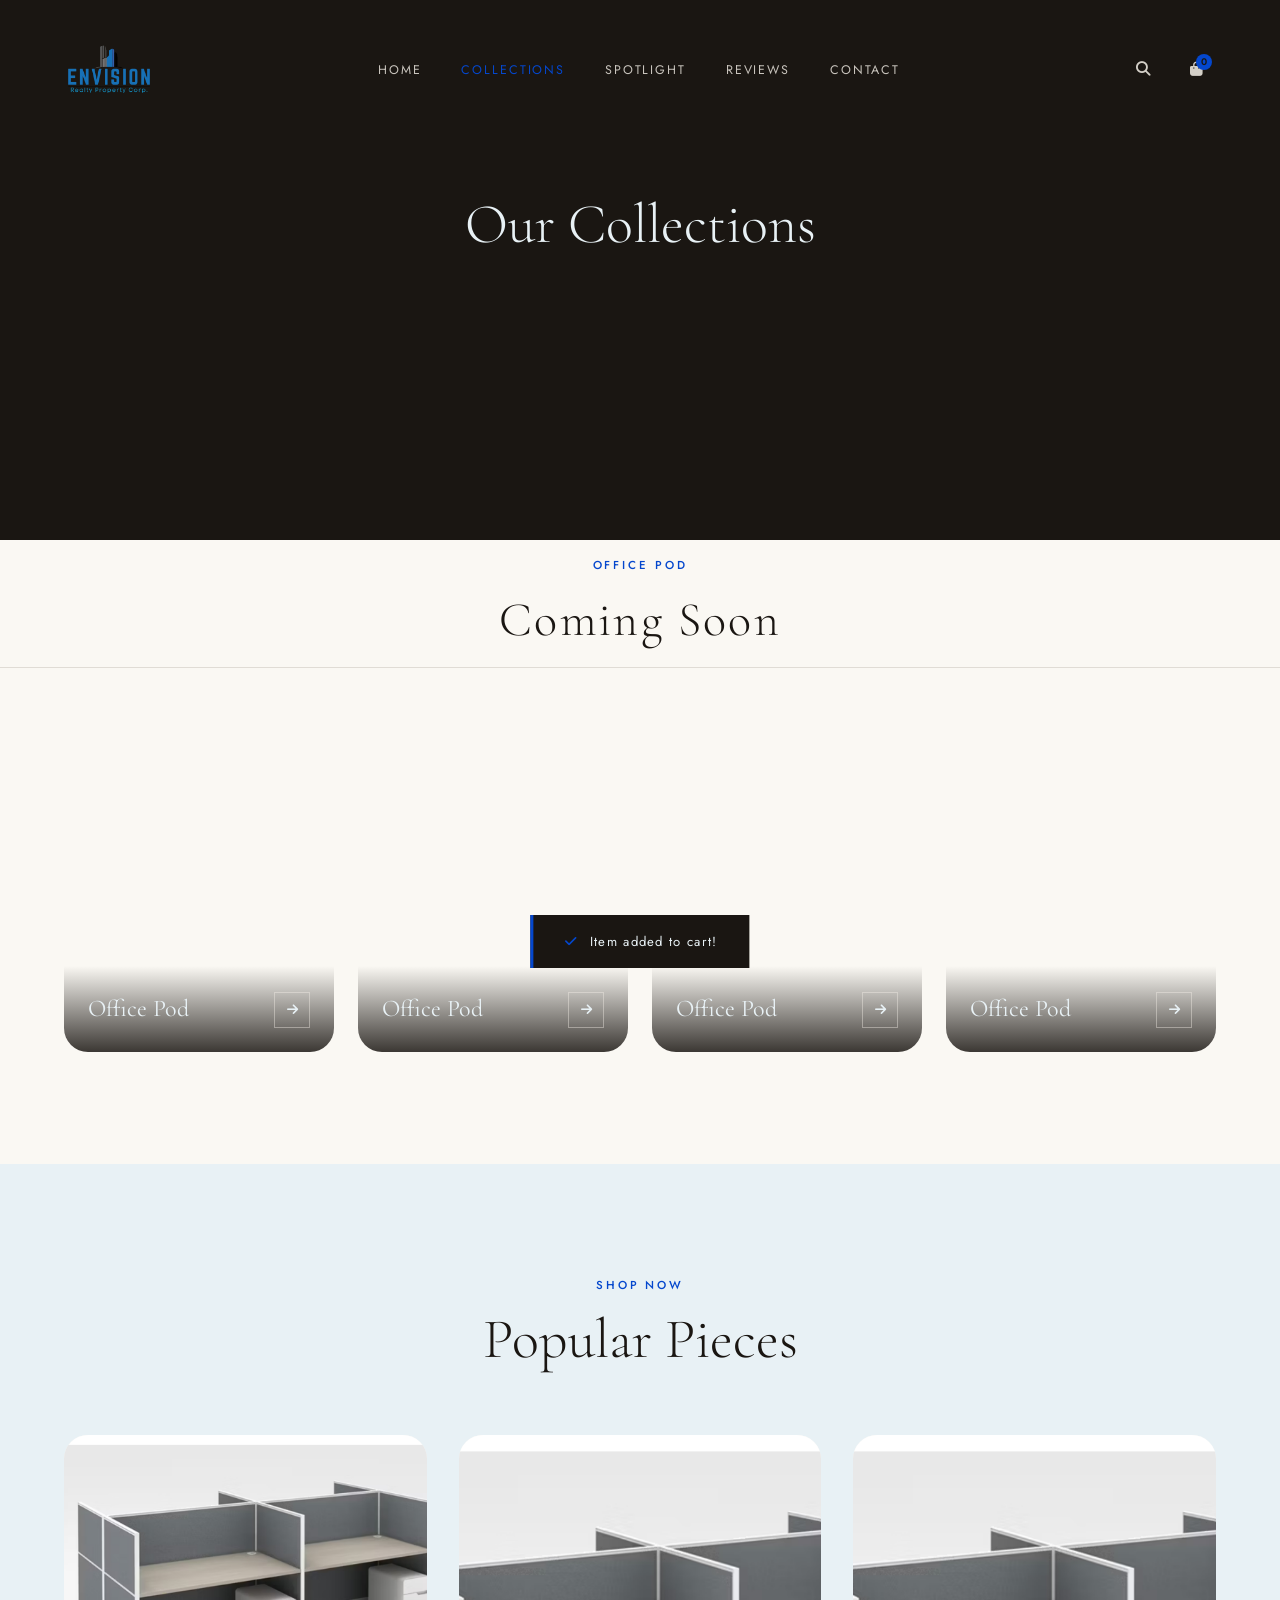
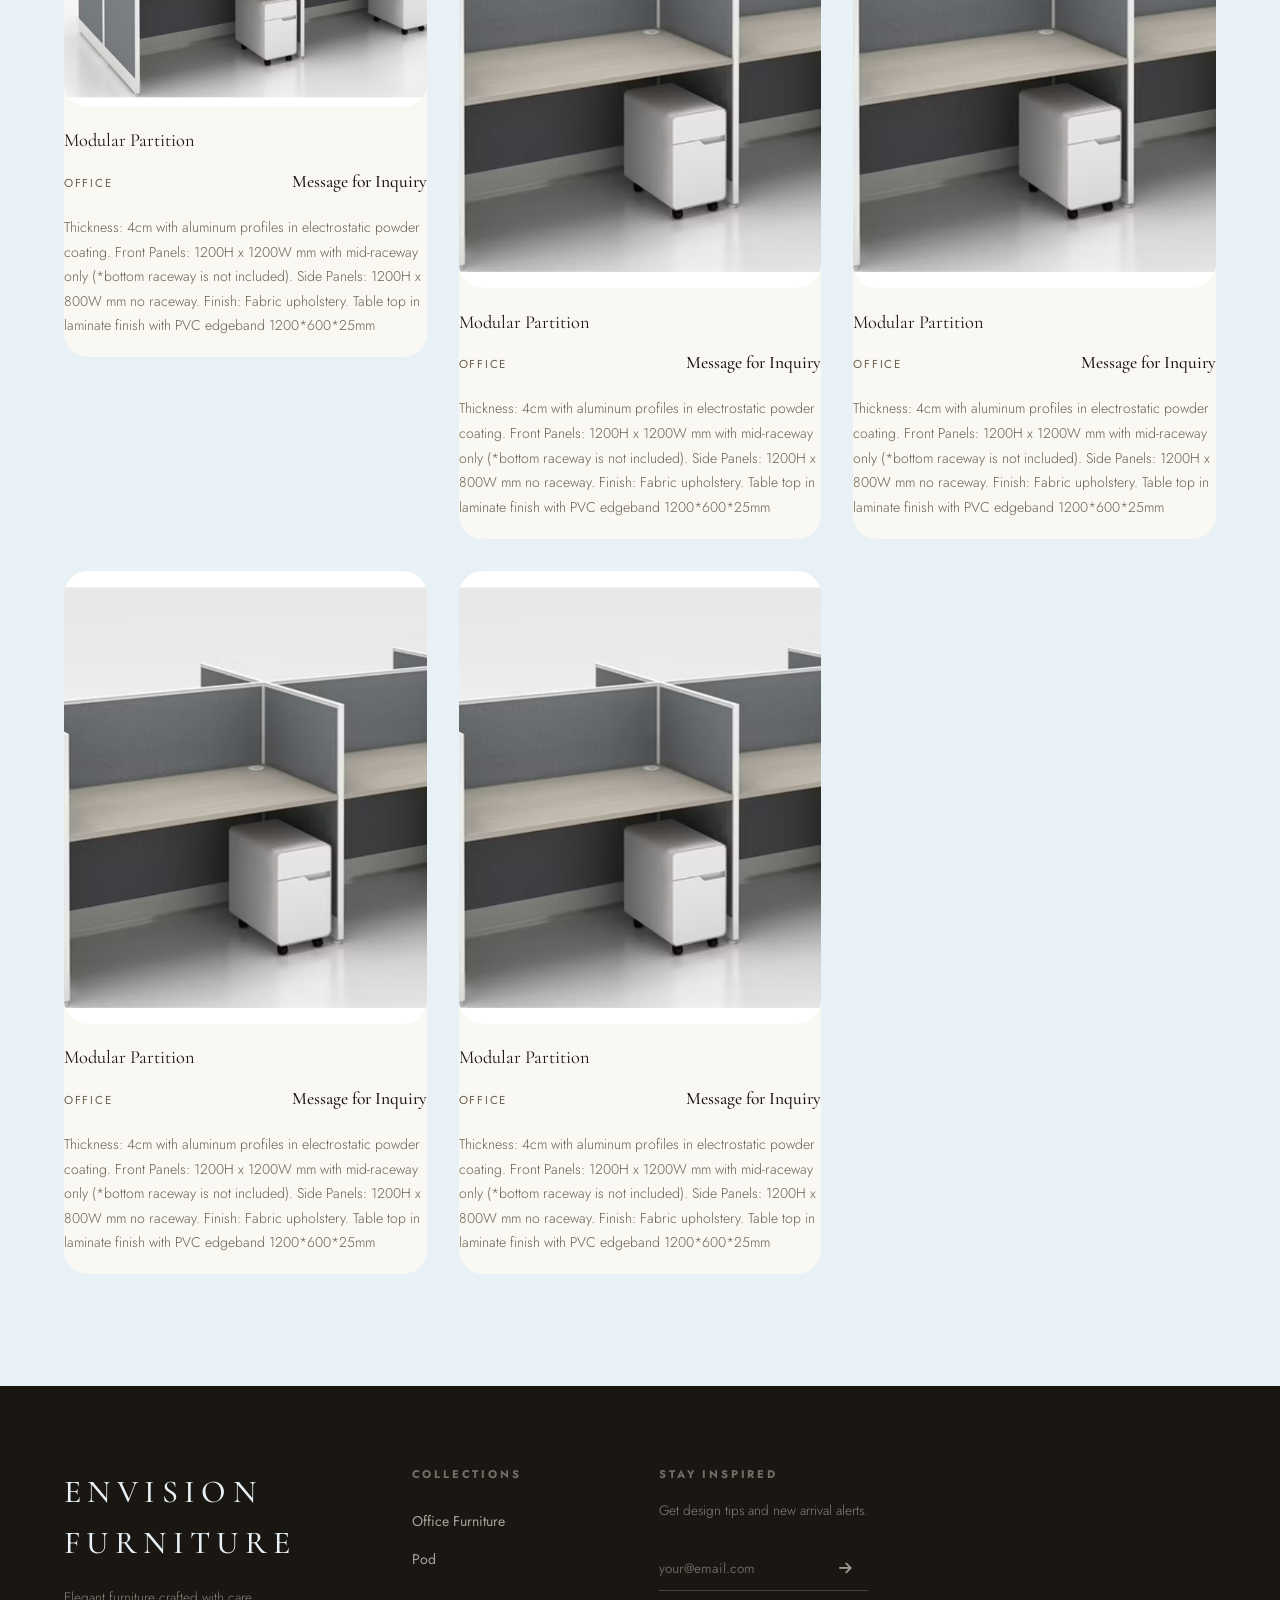
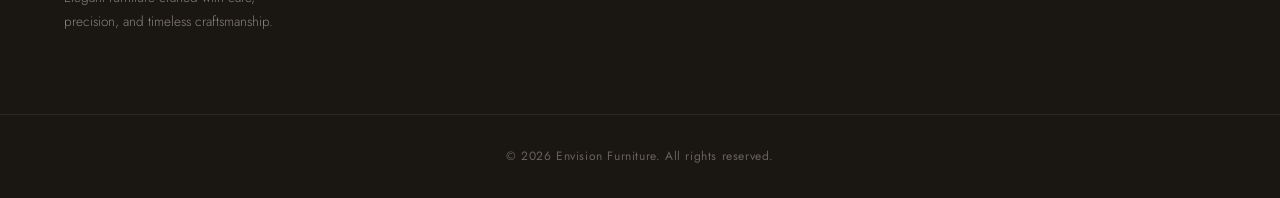
==== commit 6688e31e: "edit" ====
--- a/collections.html
+++ b/collections.html
@@ -264,802 +264,4 @@
 
   <script src="script.js"></script>
 </body>
-</html><!DOCTYPE html>
-<html lang="en">
-<head>
-  <meta charset="UTF-8" />
-  <meta name="viewport" content="width=device-width, initial-scale=1.0" />
-  <title>Envision Furniture — Collections</title>
-  <link rel="icon" type="image/png" href="images/ENVISION-LOGO.png" />
-  <link rel="preconnect" href="https://fonts.googleapis.com" />
-  <link rel="preconnect" href="https://fonts.gstatic.com" crossorigin />
-  <link href="https://fonts.googleapis.com/css2?family=Cormorant+Garamond:ital,wght@0,300;0,400;0,500;0,600;1,300;1,400&family=Jost:wght@200;300;400;500;600&display=swap" rel="stylesheet" />
-  <link rel="stylesheet" href="https://cdnjs.cloudflare.com/ajax/libs/font-awesome/6.5.0/css/all.min.css" />
-  <link rel="stylesheet" href="style.css" />
-</head>
-<body>
-
-  <!-- PRELOADER -->
-  <div class="preloader" id="preloader">
-    <div class="preloader-inner">
-      <span class="preloader-logo">ENVISION FURNITURE</span>
-      <div class="preloader-bar"><div class="preloader-fill"></div></div>
-    </div>
-  </div>
-
-  <!-- NAVBAR -->
-  <nav class="navbar" id="navbar">
-    <a href="index.html" class="nav-logo">
-      <img src="images/ENVISION-LOGO.png" alt="Envision Corp Logo" />
-    </a>
-    <ul class="nav-links" id="nav-links">
-      <li><a href="index.html">Home</a></li>
-      <li><a href="collections.html">Collections</a></li>
-      <li><a href="spotlight.html">Spotlight</a></li>
-      <li><a href="reviews.html">Reviews</a></li>
-      <li><a href="contact.html">Contact</a></li>
-    </ul>
-    <div class="nav-actions">
-      <button class="nav-icon" id="search-btn" aria-label="Search"><i class="fa-solid fa-magnifying-glass"></i></button>
-      <button class="nav-icon cart-btn" aria-label="Cart">
-        <i class="fa-solid fa-bag-shopping"></i>
-        <span class="cart-count" id="cart-count">0</span>
-      </button>
-      <button class="hamburger" id="hamburger" aria-label="Menu">
-        <span></span><span></span><span></span>
-      </button>
-    </div>
-  </nav>
-
-  <!-- SEARCH OVERLAY -->
-  <div class="search-overlay" id="search-overlay">
-    <div class="search-box">
-      <input type="text" id="search-input" placeholder="Search furniture, collections..." />
-      <button id="search-close"><i class="fa-solid fa-xmark"></i></button>
-    </div>
-    <div class="search-results" id="search-results"></div>
-  </div>
-
-  <!-- MOBILE MENU -->
-  <div class="mobile-overlay" id="mobile-overlay">
-    <button class="overlay-close" id="overlay-close"><i class="fa-solid fa-xmark"></i></button>
-    <ul class="mobile-links">
-      <li><a href="index.html" class="mobile-link">Home</a></li>
-      <li><a href="collections.html" class="mobile-link">Collections</a></li>
-      <li><a href="spotlight.html" class="mobile-link">Spotlight</a></li>
-      <li><a href="reviews.html" class="mobile-link">Reviews</a></li>
-      <li><a href="contact.html" class="mobile-link">Contact</a></li>
-    </ul>
-  </div>
-
-  <!-- PAGE HERO -->
-  <div class="page-hero">
-    <div class="page-hero-bg" style="background-image:url('images/envision-7.png');background-position:center 80%;"></div>
-    <div class="page-hero-content">
-      <h1 class="section-title animate-from-left" style="color:var(--cream)">Our Collections</h1>
-    </div>
-  </div>
-
-  <!-- Coming Soon banner -->
-  <div style="background:var(--warm-white);text-align:center;padding:1rem 4rem 0.5rem;border-bottom:1px solid var(--border)">
-    <p style="font-size:0.72rem;font-weight:500;letter-spacing:0.25em;text-transform:uppercase;color:var(--gold);margin-bottom:0.5rem">Office Pod</p>
-    <h2 style="font-family:'Cormorant Garamond',Georgia,serif;font-size:clamp(2rem,4vw,3rem);font-weight:300;color:var(--charcoal);letter-spacing:0.05em">Coming Soon</h2>
-  </div>
-
-  <!-- CATEGORIES -->
-  <section class="categories" id="categories" style="padding-top:1.5rem">
-    <div class="category-grid">
-
-      <div class="category-card scroll-reveal" style="--delay:0.1s">
-        <div class="cat-video-wrap">
-          <video class="cat-video" autoplay muted loop playsinline>
-            <source src="video/mreb-2.mp4" type="video/mp4" />
-          </video>
-        </div>
-        <div class="cat-info">
-          <h3>Office Pod</h3>
-          <span class="cat-arrow"><i class="fa-solid fa-arrow-right"></i></span>
-        </div>
-      </div>
-
-      <div class="category-card scroll-reveal" style="--delay:0.2s">
-        <div class="cat-video-wrap">
-          <video class="cat-video" autoplay muted loop playsinline>
-            <source src="video/mreb-3.mp4" type="video/mp4" />
-          </video>
-        </div>
-        <div class="cat-info">
-          <h3>Office Pod</h3>
-          <span class="cat-arrow"><i class="fa-solid fa-arrow-right"></i></span>
-        </div>
-      </div>
-
-      <div class="category-card scroll-reveal" style="--delay:0.3s">
-        <div class="cat-video-wrap">
-          <video class="cat-video" autoplay muted loop playsinline>
-            <source src="video/mreb-4.mp4" type="video/mp4" />
-          </video>
-        </div>
-        <div class="cat-info">
-          <h3>Office Pod</h3>
-          <span class="cat-arrow"><i class="fa-solid fa-arrow-right"></i></span>
-        </div>
-      </div>
-
-      <div class="category-card scroll-reveal" style="--delay:0.4s">
-        <div class="cat-video-wrap">
-          <video class="cat-video" autoplay muted loop playsinline>
-            <source src="video/mreb-5.mp4" type="video/mp4" />
-          </video>
-        </div>
-        <div class="cat-info">
-          <h3>Office Pod</h3>
-          <span class="cat-arrow"><i class="fa-solid fa-arrow-right"></i></span>
-        </div>
-      </div>
-
-    </div>
-  </section>
-
-  <!-- PRODUCTS GRID -->
-  <section class="products" id="products" style="background:var(--cream)">
-    <div class="section-header scroll-reveal">
-      <p class="section-eyebrow">Shop Now</p>
-      <h2 class="section-title">Popular Pieces</h2>
-    </div>
-    <div class="product-grid">
-
-      <div class="product-card scroll-reveal" style="--delay:0.05s">
-        <div class="product-img">
-          <img src="images/Furniture - 001.png" alt="Modular Partition" />
-          <div class="product-overlay">
-            <button class="add-cart btn-primary" data-name="Modular Partition" data-price="Message for Inquiry">Add to Cart</button>
-          </div>
-        </div>
-        <div class="product-info">
-          <h4>Modular Partition</h4>
-          <p>Office</p>
-          <span>Message for Inquiry</span>
-        </div>
-        <p class="product-desc">Thickness: 4cm with aluminum profiles in electrostatic powder coating. Front Panels: 1200H x 1200W mm with mid-raceway only (*bottom raceway is not included). Side Panels: 1200H x 800W mm no raceway. Finish: Fabric upholstery. Table top in laminate finish with PVC edgeband 1200*600*25mm</p>
-        <button class="wishlist-btn" aria-label="Wishlist"><i class="fa-regular fa-heart"></i></button>
-      </div>
-
-      <div class="product-card scroll-reveal" style="--delay:0.05s">
-        <div class="product-img">
-          <img src="images/Furniture - 001.png" alt="Modular Partition" />
-          <div class="product-overlay">
-            <button class="add-cart btn-primary" data-name="Modular Partition" data-price="Message for Inquiry">Add to Cart</button>
-          </div>
-        </div>
-        <div class="product-info">
-          <h4>Modular Partition</h4>
-          <p>Office</p>
-          <span>Message for Inquiry</span>
-        </div>
-        <p class="product-desc">Thickness: 4cm with aluminum profiles in electrostatic powder coating. Front Panels: 1200H x 1200W mm with mid-raceway only (*bottom raceway is not included). Side Panels: 1200H x 800W mm no raceway. Finish: Fabric upholstery. Table top in laminate finish with PVC edgeband 1200*600*25mm</p>
-        <button class="wishlist-btn" aria-label="Wishlist"><i class="fa-regular fa-heart"></i></button>
-      </div>
-
-      <div class="product-card scroll-reveal" style="--delay:0.05s">
-        <div class="product-img">
-          <img src="images/Furniture - 001.png" alt="Modular Partition" />
-          <div class="product-overlay">
-            <button class="add-cart btn-primary" data-name="Modular Partition" data-price="Message for Inquiry">Add to Cart</button>
-          </div>
-        </div>
-        <div class="product-info">
-          <h4>Modular Partition</h4>
-          <p>Office</p>
-          <span>Message for Inquiry</span>
-        </div>
-        <p class="product-desc">Thickness: 4cm with aluminum profiles in electrostatic powder coating. Front Panels: 1200H x 1200W mm with mid-raceway only (*bottom raceway is not included). Side Panels: 1200H x 800W mm no raceway. Finish: Fabric upholstery. Table top in laminate finish with PVC edgeband 1200*600*25mm</p>
-        <button class="wishlist-btn" aria-label="Wishlist"><i class="fa-regular fa-heart"></i></button>
-      </div>
-
-      <div class="product-card scroll-reveal" style="--delay:0.05s">
-        <div class="product-img">
-          <img src="images/Furniture - 001.png" alt="Modular Partition" />
-          <div class="product-overlay">
-            <button class="add-cart btn-primary" data-name="Modular Partition" data-price="Message for Inquiry">Add to Cart</button>
-          </div>
-        </div>
-        <div class="product-info">
-          <h4>Modular Partition</h4>
-          <p>Office</p>
-          <span>Message for Inquiry</span>
-        </div>
-        <p class="product-desc">Thickness: 4cm with aluminum profiles in electrostatic powder coating. Front Panels: 1200H x 1200W mm with mid-raceway only (*bottom raceway is not included). Side Panels: 1200H x 800W mm no raceway. Finish: Fabric upholstery. Table top in laminate finish with PVC edgeband 1200*600*25mm</p>
-        <button class="wishlist-btn" aria-label="Wishlist"><i class="fa-regular fa-heart"></i></button>
-      </div>
-
-      <div class="product-card scroll-reveal" style="--delay:0.05s">
-        <div class="product-img">
-          <img src="images/Furniture - 001.png" alt="Modular Partition" />
-          <div class="product-overlay">
-            <button class="add-cart btn-primary" data-name="Modular Partition" data-price="Message for Inquiry">Add to Cart</button>
-          </div>
-        </div>
-        <div class="product-info">
-          <h4>Modular Partition</h4>
-          <p>Office</p>
-          <span>Message for Inquiry</span>
-        </div>
-        <p class="product-desc">Thickness: 4cm with aluminum profiles in electrostatic powder coating. Front Panels: 1200H x 1200W mm with mid-raceway only (*bottom raceway is not included). Side Panels: 1200H x 800W mm no raceway. Finish: Fabric upholstery. Table top in laminate finish with PVC edgeband 1200*600*25mm</p>
-        <button class="wishlist-btn" aria-label="Wishlist"><i class="fa-regular fa-heart"></i></button>
-      </div>
-
-    </div>
-  </section>
-
-  <!-- FOOTER -->
-  <footer class="footer">
-    <div class="footer-top">
-      <div class="footer-brand">
-        <span class="footer-logo">ENVISION FURNITURE</span>
-        <p>Elegant furniture crafted with care,<br/>precision, and timeless craftsmanship.</p>
-      </div>
-      <div class="footer-links">
-        <h5>Collections</h5>
-        <ul>
-          <li><a href="#">Office Furniture</a></li>
-          <li><a href="#">Pod</a></li>
-        </ul>
-      </div>
-      <div class="footer-newsletter">
-        <h5>Stay Inspired</h5>
-        <p>Get design tips and new arrival alerts.</p>
-        <div class="newsletter-form">
-          <input type="email" placeholder="your@email.com" />
-          <button><i class="fa-solid fa-arrow-right"></i></button>
-        </div>
-      </div>
-    </div>
-    <div class="footer-bottom">
-      <p>© 2026 Envision Furniture. All rights reserved.</p>
-    </div>
-  </footer>
-
-  <div class="cart-toast" id="cart-toast">
-    <i class="fa-solid fa-check"></i>
-    <span id="toast-text">Item added to cart!</span>
-  </div>
-  <button class="back-top" id="back-top" aria-label="Back to top">
-    <i class="fa-solid fa-chevron-up"></i>
-  </button>
-
-  <script src="script.js"></script>
-</body>
-</html><!DOCTYPE html>
-<html lang="en">
-<head>
-  <meta charset="UTF-8" />
-  <meta name="viewport" content="width=device-width, initial-scale=1.0" />
-  <title>Envision Furniture — Collections</title>
-  <link rel="icon" type="image/png" href="images/ENVISION-LOGO.png" />
-  <link rel="preconnect" href="https://fonts.googleapis.com" />
-  <link rel="preconnect" href="https://fonts.gstatic.com" crossorigin />
-  <link href="https://fonts.googleapis.com/css2?family=Cormorant+Garamond:ital,wght@0,300;0,400;0,500;0,600;1,300;1,400&family=Jost:wght@200;300;400;500;600&display=swap" rel="stylesheet" />
-  <link rel="stylesheet" href="https://cdnjs.cloudflare.com/ajax/libs/font-awesome/6.5.0/css/all.min.css" />
-  <link rel="stylesheet" href="style.css" />
-</head>
-<body>
-
-  <!-- PRELOADER -->
-  <div class="preloader" id="preloader">
-    <div class="preloader-inner">
-      <span class="preloader-logo">ENVISION FURNITURE</span>
-      <div class="preloader-bar"><div class="preloader-fill"></div></div>
-    </div>
-  </div>
-
-  <!-- NAVBAR -->
-  <nav class="navbar" id="navbar">
-    <a href="index.html" class="nav-logo">
-      <img src="images/ENVISION-LOGO.png" alt="Envision Corp Logo" />
-    </a>
-    <ul class="nav-links" id="nav-links">
-      <li><a href="index.html">Home</a></li>
-      <li><a href="collections.html">Collections</a></li>
-      <li><a href="spotlight.html">Spotlight</a></li>
-      <li><a href="reviews.html">Reviews</a></li>
-      <li><a href="contact.html">Contact</a></li>
-    </ul>
-    <div class="nav-actions">
-      <button class="nav-icon" id="search-btn" aria-label="Search"><i class="fa-solid fa-magnifying-glass"></i></button>
-      <button class="nav-icon cart-btn" aria-label="Cart">
-        <i class="fa-solid fa-bag-shopping"></i>
-        <span class="cart-count" id="cart-count">0</span>
-      </button>
-      <button class="hamburger" id="hamburger" aria-label="Menu">
-        <span></span><span></span><span></span>
-      </button>
-    </div>
-  </nav>
-
-  <!-- SEARCH OVERLAY -->
-  <div class="search-overlay" id="search-overlay">
-    <div class="search-box">
-      <input type="text" id="search-input" placeholder="Search furniture, collections..." />
-      <button id="search-close"><i class="fa-solid fa-xmark"></i></button>
-    </div>
-    <div class="search-results" id="search-results"></div>
-  </div>
-
-  <!-- MOBILE MENU -->
-  <div class="mobile-overlay" id="mobile-overlay">
-    <button class="overlay-close" id="overlay-close"><i class="fa-solid fa-xmark"></i></button>
-    <ul class="mobile-links">
-      <li><a href="index.html" class="mobile-link">Home</a></li>
-      <li><a href="collections.html" class="mobile-link">Collections</a></li>
-      <li><a href="spotlight.html" class="mobile-link">Spotlight</a></li>
-      <li><a href="reviews.html" class="mobile-link">Reviews</a></li>
-      <li><a href="contact.html" class="mobile-link">Contact</a></li>
-    </ul>
-  </div>
-
-  <!-- PAGE HERO -->
-  <div class="page-hero">
-    <div class="page-hero-bg" style="background-image:url('images/envision-7.png');background-position:center 80%;"></div>
-    <div class="page-hero-content">
-      <h1 class="section-title animate-from-left" style="color:var(--cream)">Our Collections</h1>
-    </div>
-  </div>
-
-  <!-- Coming Soon banner -->
-  <div style="background:var(--warm-white);text-align:center;padding:1rem 4rem 0.5rem;border-bottom:1px solid var(--border)">
-    <p style="font-size:0.72rem;font-weight:500;letter-spacing:0.25em;text-transform:uppercase;color:var(--gold);margin-bottom:0.5rem">Office Pod</p>
-    <h2 style="font-family:'Cormorant Garamond',Georgia,serif;font-size:clamp(2rem,4vw,3rem);font-weight:300;color:var(--charcoal);letter-spacing:0.05em">Coming Soon</h2>
-  </div>
-
-  <!-- CATEGORIES -->
-  <section class="categories" id="categories" style="padding-top:1.5rem">
-    <div class="category-grid">
-
-      <div class="category-card scroll-reveal" style="--delay:0.1s">
-        <div class="cat-video-wrap">
-          <video class="cat-video" autoplay muted loop playsinline>
-            <source src="video/mreb-2.mp4" type="video/mp4" />
-          </video>
-        </div>
-        <div class="cat-info">
-          <h3>Office Pod</h3>
-          <span class="cat-arrow"><i class="fa-solid fa-arrow-right"></i></span>
-        </div>
-      </div>
-
-      <div class="category-card scroll-reveal" style="--delay:0.2s">
-        <div class="cat-video-wrap">
-          <video class="cat-video" autoplay muted loop playsinline>
-            <source src="video/mreb-3.mp4" type="video/mp4" />
-          </video>
-        </div>
-        <div class="cat-info">
-          <h3>Office Pod</h3>
-          <span class="cat-arrow"><i class="fa-solid fa-arrow-right"></i></span>
-        </div>
-      </div>
-
-      <div class="category-card scroll-reveal" style="--delay:0.3s">
-        <div class="cat-video-wrap">
-          <video class="cat-video" autoplay muted loop playsinline>
-            <source src="video/mreb-4.mp4" type="video/mp4" />
-          </video>
-        </div>
-        <div class="cat-info">
-          <h3>Office Pod</h3>
-          <span class="cat-arrow"><i class="fa-solid fa-arrow-right"></i></span>
-        </div>
-      </div>
-
-      <div class="category-card scroll-reveal" style="--delay:0.4s">
-        <div class="cat-video-wrap">
-          <video class="cat-video" autoplay muted loop playsinline>
-            <source src="video/mreb-5.mp4" type="video/mp4" />
-          </video>
-        </div>
-        <div class="cat-info">
-          <h3>Office Pod</h3>
-          <span class="cat-arrow"><i class="fa-solid fa-arrow-right"></i></span>
-        </div>
-      </div>
-
-    </div>
-  </section>
-
-  <!-- PRODUCTS GRID -->
-  <section class="products" id="products" style="background:var(--cream)">
-    <div class="section-header scroll-reveal">
-      <p class="section-eyebrow">Shop Now</p>
-      <h2 class="section-title">Popular Pieces</h2>
-    </div>
-    <div class="product-grid">
-
-      <div class="product-card scroll-reveal" style="--delay:0.05s">
-        <div class="product-img">
-          <img src="images/Furniture - 001.png" alt="Modular Partition" />
-          <div class="product-overlay">
-            <button class="add-cart btn-primary" data-name="Modular Partition" data-price="Message for Inquiry">Add to Cart</button>
-          </div>
-        </div>
-        <div class="product-info">
-          <h4>Modular Partition</h4>
-          <p>Office</p>
-          <span>Message for Inquiry</span>
-        </div>
-        <p class="product-desc">Thickness: 4cm with aluminum profiles in electrostatic powder coating. Front Panels: 1200H x 1200W mm with mid-raceway only (*bottom raceway is not included). Side Panels: 1200H x 800W mm no raceway. Finish: Fabric upholstery. Table top in laminate finish with PVC edgeband 1200*600*25mm</p>
-        <button class="wishlist-btn" aria-label="Wishlist"><i class="fa-regular fa-heart"></i></button>
-      </div>
-
-      <div class="product-card scroll-reveal" style="--delay:0.05s">
-        <div class="product-img">
-          <img src="images/Furniture - 001.png" alt="Modular Partition" />
-          <div class="product-overlay">
-            <button class="add-cart btn-primary" data-name="Modular Partition" data-price="Message for Inquiry">Add to Cart</button>
-          </div>
-        </div>
-        <div class="product-info">
-          <h4>Modular Partition</h4>
-          <p>Office</p>
-          <span>Message for Inquiry</span>
-        </div>
-        <p class="product-desc">Thickness: 4cm with aluminum profiles in electrostatic powder coating. Front Panels: 1200H x 1200W mm with mid-raceway only (*bottom raceway is not included). Side Panels: 1200H x 800W mm no raceway. Finish: Fabric upholstery. Table top in laminate finish with PVC edgeband 1200*600*25mm</p>
-        <button class="wishlist-btn" aria-label="Wishlist"><i class="fa-regular fa-heart"></i></button>
-      </div>
-
-      <div class="product-card scroll-reveal" style="--delay:0.05s">
-        <div class="product-img">
-          <img src="images/Furniture - 001.png" alt="Modular Partition" />
-          <div class="product-overlay">
-            <button class="add-cart btn-primary" data-name="Modular Partition" data-price="Message for Inquiry">Add to Cart</button>
-          </div>
-        </div>
-        <div class="product-info">
-          <h4>Modular Partition</h4>
-          <p>Office</p>
-          <span>Message for Inquiry</span>
-        </div>
-        <p class="product-desc">Thickness: 4cm with aluminum profiles in electrostatic powder coating. Front Panels: 1200H x 1200W mm with mid-raceway only (*bottom raceway is not included). Side Panels: 1200H x 800W mm no raceway. Finish: Fabric upholstery. Table top in laminate finish with PVC edgeband 1200*600*25mm</p>
-        <button class="wishlist-btn" aria-label="Wishlist"><i class="fa-regular fa-heart"></i></button>
-      </div>
-
-      <div class="product-card scroll-reveal" style="--delay:0.05s">
-        <div class="product-img">
-          <img src="images/Furniture - 001.png" alt="Modular Partition" />
-          <div class="product-overlay">
-            <button class="add-cart btn-primary" data-name="Modular Partition" data-price="Message for Inquiry">Add to Cart</button>
-          </div>
-        </div>
-        <div class="product-info">
-          <h4>Modular Partition</h4>
-          <p>Office</p>
-          <span>Message for Inquiry</span>
-        </div>
-        <p class="product-desc">Thickness: 4cm with aluminum profiles in electrostatic powder coating. Front Panels: 1200H x 1200W mm with mid-raceway only (*bottom raceway is not included). Side Panels: 1200H x 800W mm no raceway. Finish: Fabric upholstery. Table top in laminate finish with PVC edgeband 1200*600*25mm</p>
-        <button class="wishlist-btn" aria-label="Wishlist"><i class="fa-regular fa-heart"></i></button>
-      </div>
-
-      <div class="product-card scroll-reveal" style="--delay:0.05s">
-        <div class="product-img">
-          <img src="images/Furniture - 001.png" alt="Modular Partition" />
-          <div class="product-overlay">
-            <button class="add-cart btn-primary" data-name="Modular Partition" data-price="Message for Inquiry">Add to Cart</button>
-          </div>
-        </div>
-        <div class="product-info">
-          <h4>Modular Partition</h4>
-          <p>Office</p>
-          <span>Message for Inquiry</span>
-        </div>
-        <p class="product-desc">Thickness: 4cm with aluminum profiles in electrostatic powder coating. Front Panels: 1200H x 1200W mm with mid-raceway only (*bottom raceway is not included). Side Panels: 1200H x 800W mm no raceway. Finish: Fabric upholstery. Table top in laminate finish with PVC edgeband 1200*600*25mm</p>
-        <button class="wishlist-btn" aria-label="Wishlist"><i class="fa-regular fa-heart"></i></button>
-      </div>
-
-    </div>
-  </section>
-
-  <!-- FOOTER -->
-  <footer class="footer">
-    <div class="footer-top">
-      <div class="footer-brand">
-        <span class="footer-logo">ENVISION FURNITURE</span>
-        <p>Elegant furniture crafted with care,<br/>precision, and timeless craftsmanship.</p>
-      </div>
-      <div class="footer-links">
-        <h5>Collections</h5>
-        <ul>
-          <li><a href="#">Office Furniture</a></li>
-          <li><a href="#">Pod</a></li>
-        </ul>
-      </div>
-      <div class="footer-newsletter">
-        <h5>Stay Inspired</h5>
-        <p>Get design tips and new arrival alerts.</p>
-        <div class="newsletter-form">
-          <input type="email" placeholder="your@email.com" />
-          <button><i class="fa-solid fa-arrow-right"></i></button>
-        </div>
-      </div>
-    </div>
-    <div class="footer-bottom">
-      <p>© 2026 Envision Furniture. All rights reserved.</p>
-    </div>
-  </footer>
-
-  <div class="cart-toast" id="cart-toast">
-    <i class="fa-solid fa-check"></i>
-    <span id="toast-text">Item added to cart!</span>
-  </div>
-  <button class="back-top" id="back-top" aria-label="Back to top">
-    <i class="fa-solid fa-chevron-up"></i>
-  </button>
-
-  <script src="script.js"></script>
-</body>
-</html><!DOCTYPE html>
-<html lang="en">
-<head>
-  <meta charset="UTF-8" />
-  <meta name="viewport" content="width=device-width, initial-scale=1.0" />
-  <title>Envision Furniture — Collections</title>
-  <link rel="icon" type="image/png" href="images/ENVISION-LOGO.png" />
-  <link rel="preconnect" href="https://fonts.googleapis.com" />
-  <link rel="preconnect" href="https://fonts.gstatic.com" crossorigin />
-  <link href="https://fonts.googleapis.com/css2?family=Cormorant+Garamond:ital,wght@0,300;0,400;0,500;0,600;1,300;1,400&family=Jost:wght@200;300;400;500;600&display=swap" rel="stylesheet" />
-  <link rel="stylesheet" href="https://cdnjs.cloudflare.com/ajax/libs/font-awesome/6.5.0/css/all.min.css" />
-  <link rel="stylesheet" href="style.css" />
-</head>
-<body>
-
-  <!-- PRELOADER -->
-  <div class="preloader" id="preloader">
-    <div class="preloader-inner">
-      <span class="preloader-logo">ENVISION FURNITURE</span>
-      <div class="preloader-bar"><div class="preloader-fill"></div></div>
-    </div>
-  </div>
-
-  <!-- NAVBAR -->
-  <nav class="navbar" id="navbar">
-    <a href="index.html" class="nav-logo">
-      <img src="images/ENVISION-LOGO.png" alt="Envision Corp Logo" />
-    </a>
-    <ul class="nav-links" id="nav-links">
-      <li><a href="index.html">Home</a></li>
-      <li><a href="collections.html">Collections</a></li>
-      <li><a href="spotlight.html">Spotlight</a></li>
-      <li><a href="reviews.html">Reviews</a></li>
-      <li><a href="contact.html">Contact</a></li>
-    </ul>
-    <div class="nav-actions">
-      <button class="nav-icon" id="search-btn" aria-label="Search"><i class="fa-solid fa-magnifying-glass"></i></button>
-      <button class="nav-icon cart-btn" aria-label="Cart">
-        <i class="fa-solid fa-bag-shopping"></i>
-        <span class="cart-count" id="cart-count">0</span>
-      </button>
-      <button class="hamburger" id="hamburger" aria-label="Menu">
-        <span></span><span></span><span></span>
-      </button>
-    </div>
-  </nav>
-
-  <!-- SEARCH OVERLAY -->
-  <div class="search-overlay" id="search-overlay">
-    <div class="search-box">
-      <input type="text" id="search-input" placeholder="Search furniture, collections..." />
-      <button id="search-close"><i class="fa-solid fa-xmark"></i></button>
-    </div>
-    <div class="search-results" id="search-results"></div>
-  </div>
-
-  <!-- MOBILE MENU -->
-  <div class="mobile-overlay" id="mobile-overlay">
-    <button class="overlay-close" id="overlay-close"><i class="fa-solid fa-xmark"></i></button>
-    <ul class="mobile-links">
-      <li><a href="index.html" class="mobile-link">Home</a></li>
-      <li><a href="collections.html" class="mobile-link">Collections</a></li>
-      <li><a href="spotlight.html" class="mobile-link">Spotlight</a></li>
-      <li><a href="reviews.html" class="mobile-link">Reviews</a></li>
-      <li><a href="contact.html" class="mobile-link">Contact</a></li>
-    </ul>
-  </div>
-
-  <!-- PAGE HERO -->
-  <div class="page-hero">
-    <div class="page-hero-bg" style="background-image:url('images/envision-7.png');background-position:center 80%;"></div>
-    <div class="page-hero-content">
-      <h1 class="section-title animate-from-left" style="color:var(--cream)">Our Collections</h1>
-    </div>
-  </div>
-
-  <!-- Coming Soon banner -->
-  <div style="background:var(--warm-white);text-align:center;padding:1rem 4rem 0.5rem;border-bottom:1px solid var(--border)">
-    <p style="font-size:0.72rem;font-weight:500;letter-spacing:0.25em;text-transform:uppercase;color:var(--gold);margin-bottom:0.5rem">Office Pod</p>
-    <h2 style="font-family:'Cormorant Garamond',Georgia,serif;font-size:clamp(2rem,4vw,3rem);font-weight:300;color:var(--charcoal);letter-spacing:0.05em">Coming Soon</h2>
-  </div>
-
-  <!-- CATEGORIES -->
-  <section class="categories" id="categories" style="padding-top:1.5rem">
-    <div class="category-grid">
-
-      <div class="category-card scroll-reveal" style="--delay:0.1s">
-        <div class="cat-video-wrap">
-          <video class="cat-video" autoplay muted loop playsinline>
-            <source src="video/mreb-2.mp4" type="video/mp4" />
-          </video>
-        </div>
-        <div class="cat-info">
-          <h3>Office Pod</h3>
-          <span class="cat-arrow"><i class="fa-solid fa-arrow-right"></i></span>
-        </div>
-      </div>
-
-      <div class="category-card scroll-reveal" style="--delay:0.2s">
-        <div class="cat-video-wrap">
-          <video class="cat-video" autoplay muted loop playsinline>
-            <source src="video/mreb-3.mp4" type="video/mp4" />
-          </video>
-        </div>
-        <div class="cat-info">
-          <h3>Office Pod</h3>
-          <span class="cat-arrow"><i class="fa-solid fa-arrow-right"></i></span>
-        </div>
-      </div>
-
-      <div class="category-card scroll-reveal" style="--delay:0.3s">
-        <div class="cat-video-wrap">
-          <video class="cat-video" autoplay muted loop playsinline>
-            <source src="video/mreb-4.mp4" type="video/mp4" />
-          </video>
-        </div>
-        <div class="cat-info">
-          <h3>Office Pod</h3>
-          <span class="cat-arrow"><i class="fa-solid fa-arrow-right"></i></span>
-        </div>
-      </div>
-
-      <div class="category-card scroll-reveal" style="--delay:0.4s">
-        <div class="cat-video-wrap">
-          <video class="cat-video" autoplay muted loop playsinline>
-            <source src="video/mreb-5.mp4" type="video/mp4" />
-          </video>
-        </div>
-        <div class="cat-info">
-          <h3>Office Pod</h3>
-          <span class="cat-arrow"><i class="fa-solid fa-arrow-right"></i></span>
-        </div>
-      </div>
-
-    </div>
-  </section>
-
-  <!-- PRODUCTS GRID -->
-  <section class="products" id="products" style="background:var(--cream)">
-    <div class="section-header scroll-reveal">
-      <p class="section-eyebrow">Shop Now</p>
-      <h2 class="section-title">Popular Pieces</h2>
-    </div>
-    <div class="product-grid">
-
-      <div class="product-card scroll-reveal" style="--delay:0.05s">
-        <div class="product-img">
-          <img src="images/Furniture - 001.png" alt="Modular Partition" />
-          <div class="product-overlay">
-            <button class="add-cart btn-primary" data-name="Modular Partition" data-price="Message for Inquiry">Add to Cart</button>
-          </div>
-        </div>
-        <div class="product-info">
-          <h4>Modular Partition</h4>
-          <p>Office</p>
-          <span>Message for Inquiry</span>
-        </div>
-        <p class="product-desc">Thickness: 4cm with aluminum profiles in electrostatic powder coating. Front Panels: 1200H x 1200W mm with mid-raceway only (*bottom raceway is not included). Side Panels: 1200H x 800W mm no raceway. Finish: Fabric upholstery. Table top in laminate finish with PVC edgeband 1200*600*25mm</p>
-        <button class="wishlist-btn" aria-label="Wishlist"><i class="fa-regular fa-heart"></i></button>
-      </div>
-
-      <div class="product-card scroll-reveal" style="--delay:0.05s">
-        <div class="product-img">
-          <img src="images/Furniture - 001.png" alt="Modular Partition" />
-          <div class="product-overlay">
-            <button class="add-cart btn-primary" data-name="Modular Partition" data-price="Message for Inquiry">Add to Cart</button>
-          </div>
-        </div>
-        <div class="product-info">
-          <h4>Modular Partition</h4>
-          <p>Office</p>
-          <span>Message for Inquiry</span>
-        </div>
-        <p class="product-desc">Thickness: 4cm with aluminum profiles in electrostatic powder coating. Front Panels: 1200H x 1200W mm with mid-raceway only (*bottom raceway is not included). Side Panels: 1200H x 800W mm no raceway. Finish: Fabric upholstery. Table top in laminate finish with PVC edgeband 1200*600*25mm</p>
-        <button class="wishlist-btn" aria-label="Wishlist"><i class="fa-regular fa-heart"></i></button>
-      </div>
-
-      <div class="product-card scroll-reveal" style="--delay:0.05s">
-        <div class="product-img">
-          <img src="images/Furniture - 001.png" alt="Modular Partition" />
-          <div class="product-overlay">
-            <button class="add-cart btn-primary" data-name="Modular Partition" data-price="Message for Inquiry">Add to Cart</button>
-          </div>
-        </div>
-        <div class="product-info">
-          <h4>Modular Partition</h4>
-          <p>Office</p>
-          <span>Message for Inquiry</span>
-        </div>
-        <p class="product-desc">Thickness: 4cm with aluminum profiles in electrostatic powder coating. Front Panels: 1200H x 1200W mm with mid-raceway only (*bottom raceway is not included). Side Panels: 1200H x 800W mm no raceway. Finish: Fabric upholstery. Table top in laminate finish with PVC edgeband 1200*600*25mm</p>
-        <button class="wishlist-btn" aria-label="Wishlist"><i class="fa-regular fa-heart"></i></button>
-      </div>
-
-      <div class="product-card scroll-reveal" style="--delay:0.05s">
-        <div class="product-img">
-          <img src="images/Furniture - 001.png" alt="Modular Partition" />
-          <div class="product-overlay">
-            <button class="add-cart btn-primary" data-name="Modular Partition" data-price="Message for Inquiry">Add to Cart</button>
-          </div>
-        </div>
-        <div class="product-info">
-          <h4>Modular Partition</h4>
-          <p>Office</p>
-          <span>Message for Inquiry</span>
-        </div>
-        <p class="product-desc">Thickness: 4cm with aluminum profiles in electrostatic powder coating. Front Panels: 1200H x 1200W mm with mid-raceway only (*bottom raceway is not included). Side Panels: 1200H x 800W mm no raceway. Finish: Fabric upholstery. Table top in laminate finish with PVC edgeband 1200*600*25mm</p>
-        <button class="wishlist-btn" aria-label="Wishlist"><i class="fa-regular fa-heart"></i></button>
-      </div>
-
-      <div class="product-card scroll-reveal" style="--delay:0.05s">
-        <div class="product-img">
-          <img src="images/Furniture - 001.png" alt="Modular Partition" />
-          <div class="product-overlay">
-            <button class="add-cart btn-primary" data-name="Modular Partition" data-price="Message for Inquiry">Add to Cart</button>
-          </div>
-        </div>
-        <div class="product-info">
-          <h4>Modular Partition</h4>
-          <p>Office</p>
-          <span>Message for Inquiry</span>
-        </div>
-        <p class="product-desc">Thickness: 4cm with aluminum profiles in electrostatic powder coating. Front Panels: 1200H x 1200W mm with mid-raceway only (*bottom raceway is not included). Side Panels: 1200H x 800W mm no raceway. Finish: Fabric upholstery. Table top in laminate finish with PVC edgeband 1200*600*25mm</p>
-        <button class="wishlist-btn" aria-label="Wishlist"><i class="fa-regular fa-heart"></i></button>
-      </div>
-
-    </div>
-  </section>
-
-  <!-- FOOTER -->
-  <footer class="footer">
-    <div class="footer-top">
-      <div class="footer-brand">
-        <span class="footer-logo">ENVISION FURNITURE</span>
-        <p>Elegant furniture crafted with care,<br/>precision, and timeless craftsmanship.</p>
-      </div>
-      <div class="footer-links">
-        <h5>Collections</h5>
-        <ul>
-          <li><a href="#">Office Furniture</a></li>
-          <li><a href="#">Pod</a></li>
-        </ul>
-      </div>
-      <div class="footer-newsletter">
-        <h5>Stay Inspired</h5>
-        <p>Get design tips and new arrival alerts.</p>
-        <div class="newsletter-form">
-          <input type="email" placeholder="your@email.com" />
-          <button><i class="fa-solid fa-arrow-right"></i></button>
-        </div>
-      </div>
-    </div>
-    <div class="footer-bottom">
-      <p>© 2026 Envision Furniture. All rights reserved.</p>
-    </div>
-  </footer>
-
-  <div class="cart-toast" id="cart-toast">
-    <i class="fa-solid fa-check"></i>
-    <span id="toast-text">Item added to cart!</span>
-  </div>
-  <button class="back-top" id="back-top" aria-label="Back to top">
-    <i class="fa-solid fa-chevron-up"></i>
-  </button>
-
-  <script src="script.js"></script>
-</body>
-</html> +</html>
--- a/style.css
+++ b/style.css
@@ -28,6 +28,7 @@
 
 /* ===== PRELOADER ===== */
 .preloader{position:fixed;inset:0;background:var(--charcoal);z-index:9999;display:flex;align-items:center;justify-content:center;transition:opacity 0.6s ease,visibility 0.6s ease}
+.preloader.hidden{opacity:0 !important;visibility:hidden !important;pointer-events:none !important;display:none !important;}
 .preloader.hidden{opacity:0;visibility:hidden;pointer-events:none}
 .preloader-inner{text-align:center}
 .preloader-logo{font-family:var(--font-display);font-size:clamp(2rem,6vw,4rem);color:var(--cream);letter-spacing:0.3em;display:block;margin-bottom:2rem}
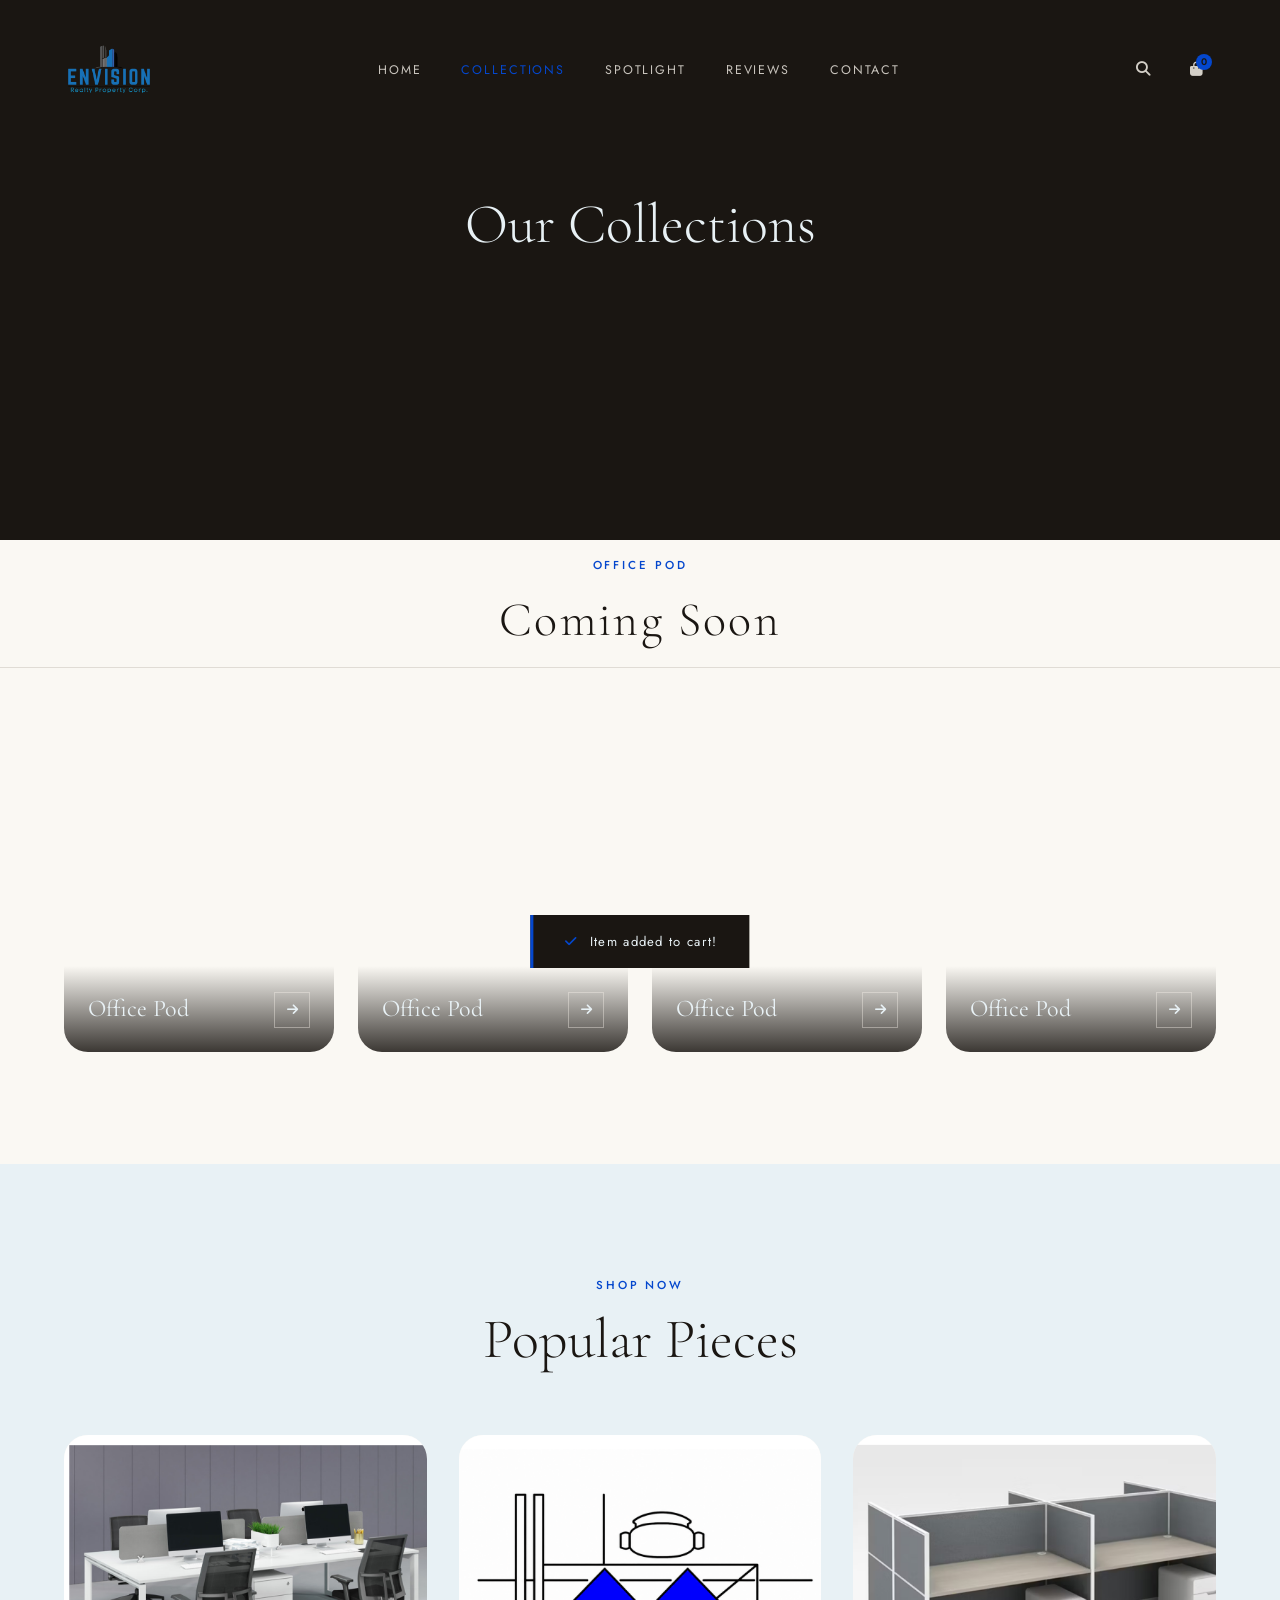
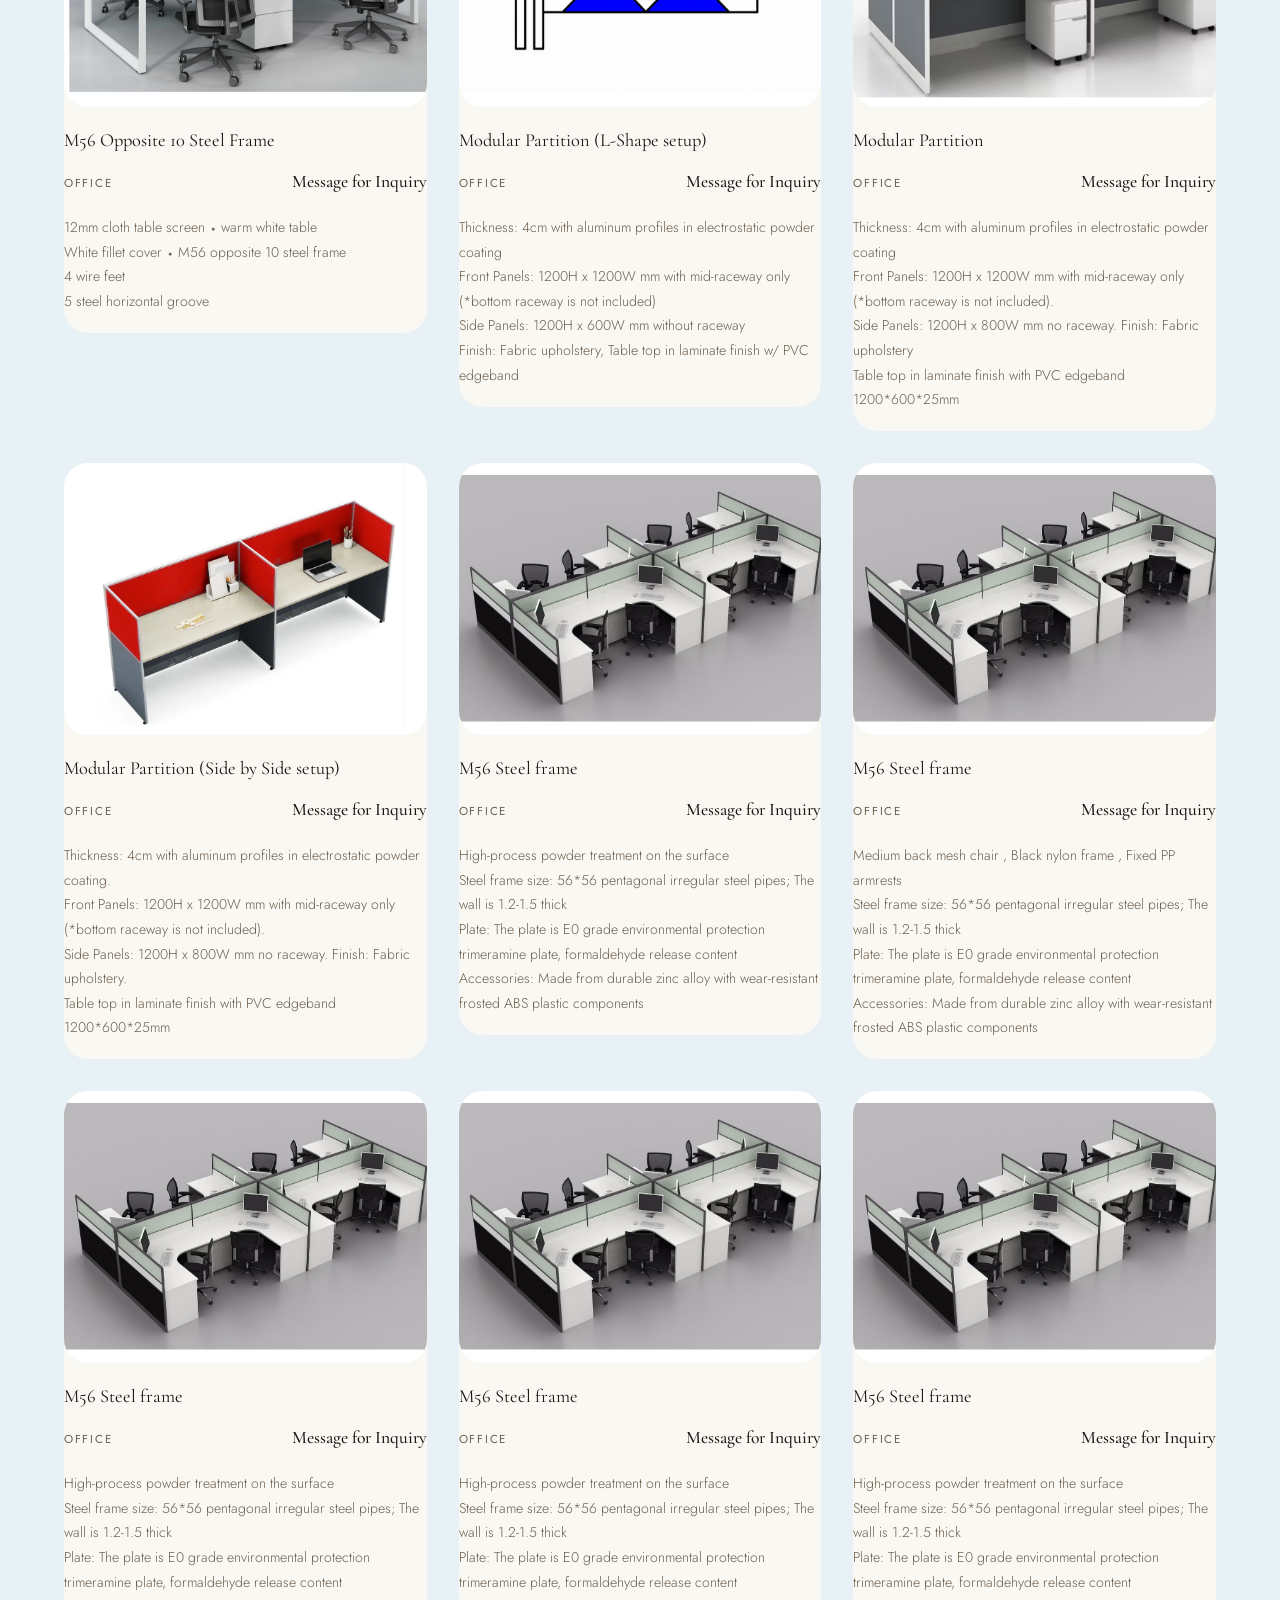
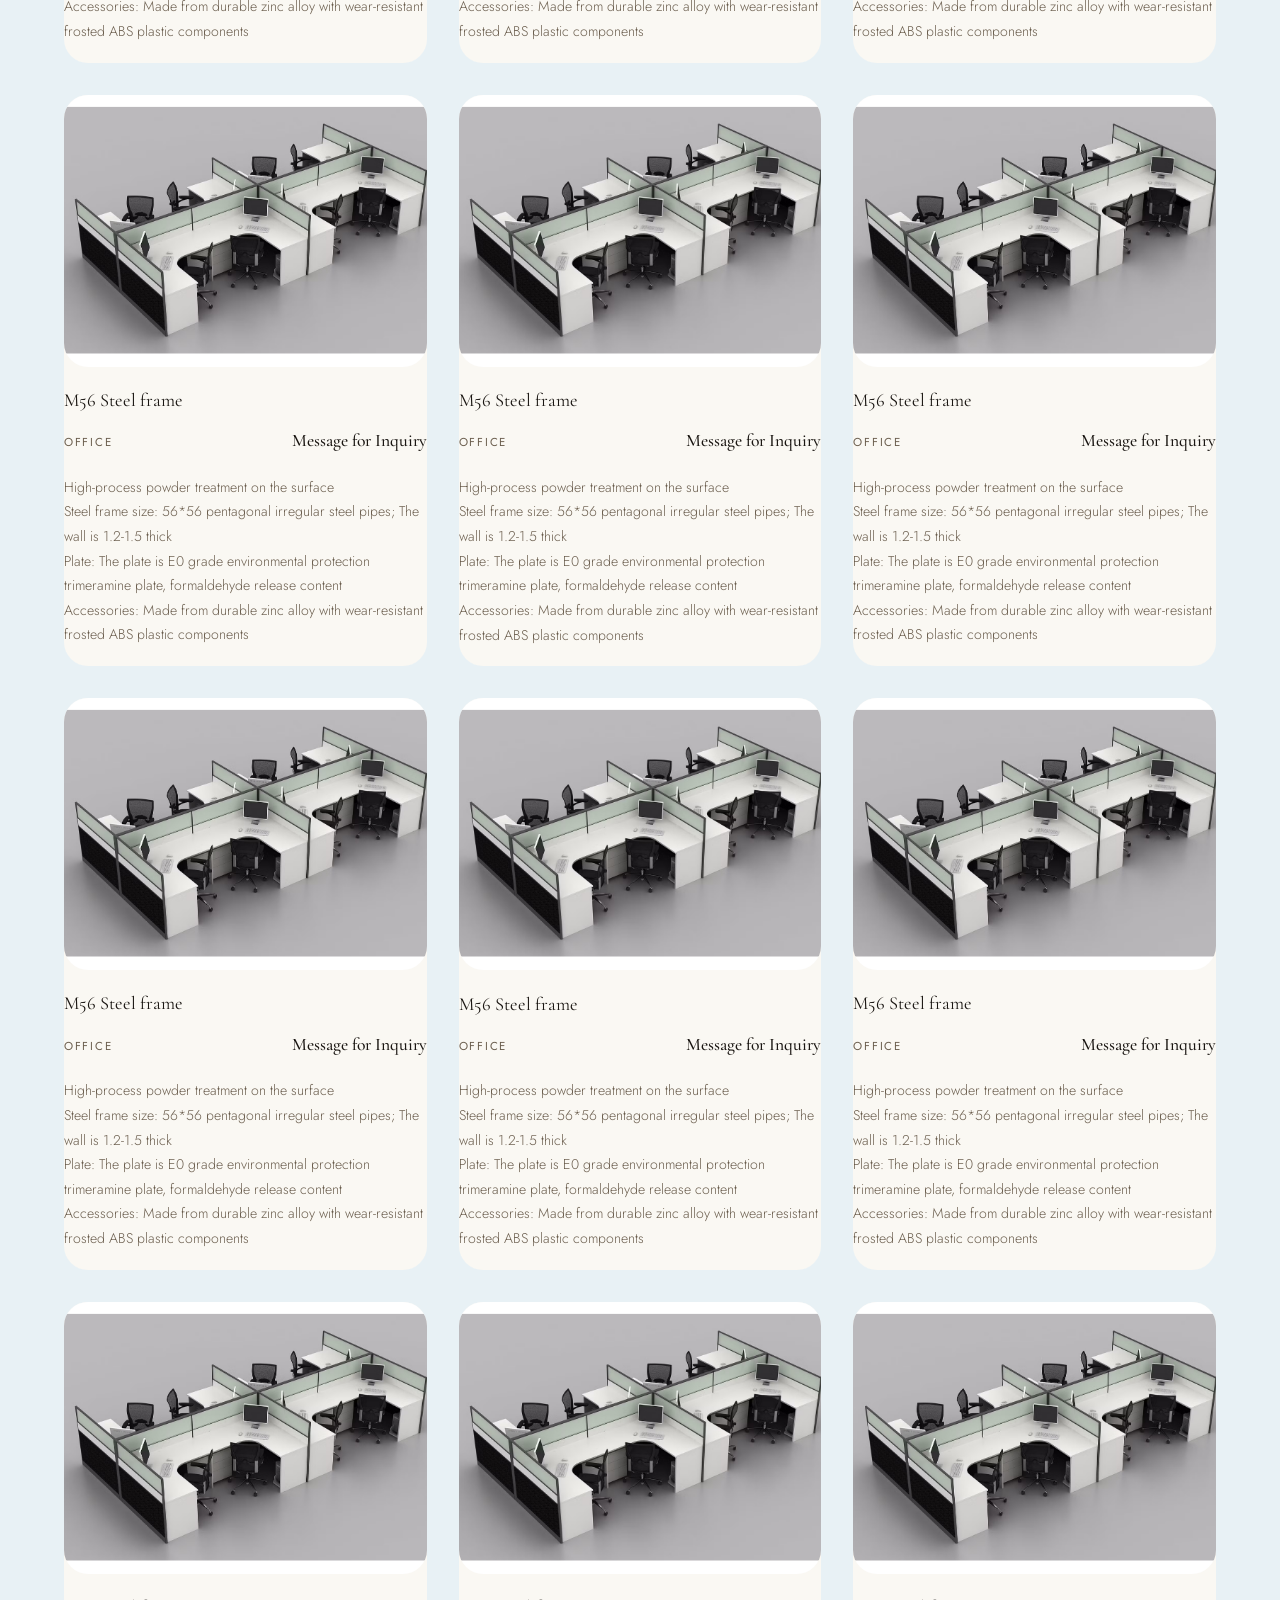
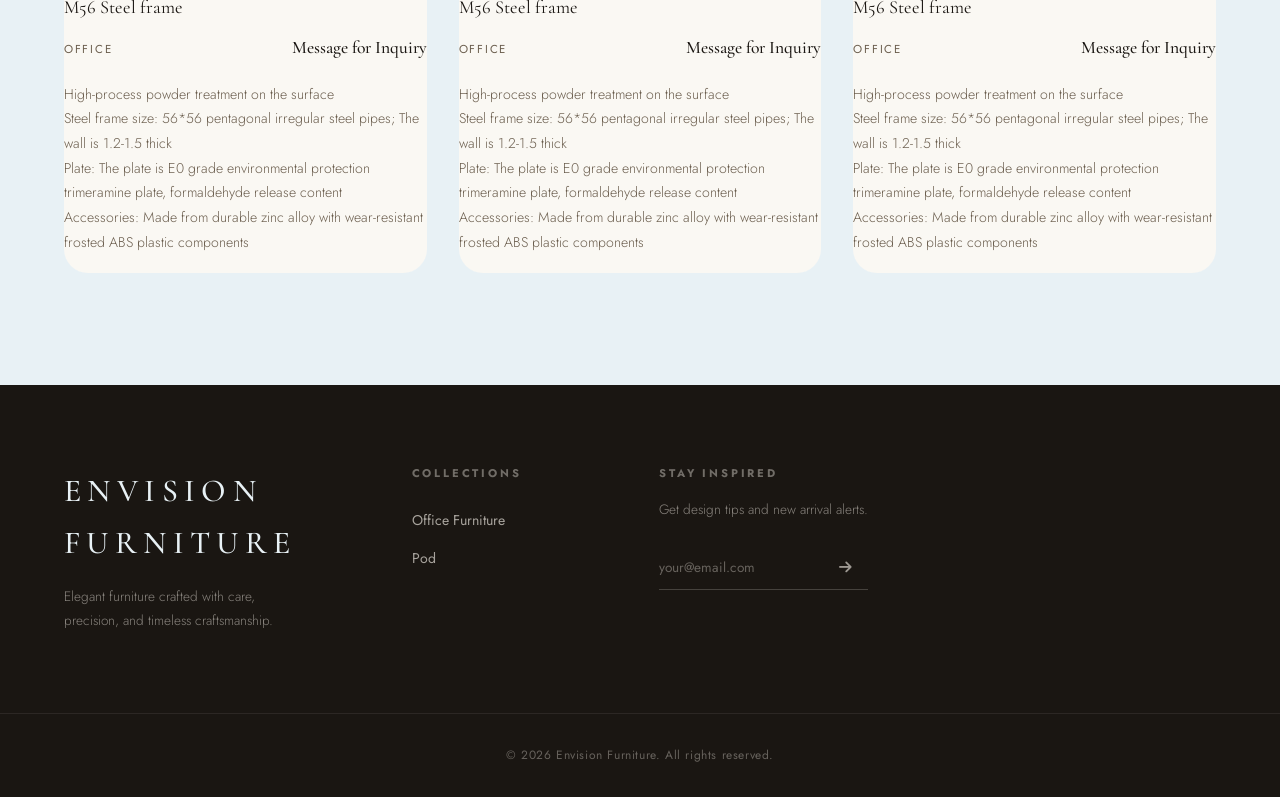
==== commit 642ae09e: "edit" ====
--- a/collections.html
+++ b/collections.html
@@ -145,6 +145,48 @@
 
       <div class="product-card scroll-reveal" style="--delay:0.05s">
         <div class="product-img">
+          <img src="images/Furniture - 004.png" alt="M56 Opposite 10 Steel Frame" />
+          <div class="product-overlay">
+            <button class="add-cart btn-primary" data-name="M56 Opposite 10 Steel Frame" data-price="Message for Inquiry">Add to Cart</button>
+          </div>
+        </div>
+        <div class="product-info">
+          <h4>M56 Opposite 10 Steel Frame</h4>
+          <p>Office</p>
+          <span>Message for Inquiry</span>
+        </div>
+        <p class="product-desc">
+  12mm cloth table screen ⬩ warm white table<br>
+  White fillet cover ⬩ M56 opposite 10 steel frame<br>
+  4 wire feet <br>
+  5 steel horizontal groove 
+</p>
+        <button class="wishlist-btn" aria-label="Wishlist"><i class="fa-regular fa-heart"></i></button>
+      </div>
+
+      <div class="product-card scroll-reveal" style="--delay:0.05s">
+        <div class="product-img">
+          <img src="images/Furniture - 005.png" alt="Modular Partition (L-Shape setup)" />
+          <div class="product-overlay">
+            <button class="add-cart btn-primary" data-name="Modular Partition (L-Shape setup)" data-price="Message for Inquiry">Add to Cart</button>
+          </div>
+        </div>
+        <div class="product-info">
+          <h4>Modular Partition (L-Shape setup)</h4>
+          <p>Office</p>
+          <span>Message for Inquiry</span>
+        </div>
+        <p class="product-desc">
+  Thickness: 4cm with aluminum profiles in electrostatic powder coating <br>
+  Front Panels: 1200H x 1200W mm with mid-raceway only (*bottom raceway is not included)<br>
+  Side Panels: 1200H x 600W mm without raceway<br>
+  Finish: Fabric upholstery, Table top in laminate finish w/ PVC edgeband  
+</p>
+        <button class="wishlist-btn" aria-label="Wishlist"><i class="fa-regular fa-heart"></i></button>
+      </div>
+
+      <div class="product-card scroll-reveal" style="--delay:0.05s">
+        <div class="product-img">
           <img src="images/Furniture - 001.png" alt="Modular Partition" />
           <div class="product-overlay">
             <button class="add-cart btn-primary" data-name="Modular Partition" data-price="Message for Inquiry">Add to Cart</button>
@@ -155,71 +197,327 @@
           <p>Office</p>
           <span>Message for Inquiry</span>
         </div>
-        <p class="product-desc">Thickness: 4cm with aluminum profiles in electrostatic powder coating. Front Panels: 1200H x 1200W mm with mid-raceway only (*bottom raceway is not included). Side Panels: 1200H x 800W mm no raceway. Finish: Fabric upholstery. Table top in laminate finish with PVC edgeband 1200*600*25mm</p>
-        <button class="wishlist-btn" aria-label="Wishlist"><i class="fa-regular fa-heart"></i></button>
-      </div>
-
-      <div class="product-card scroll-reveal" style="--delay:0.05s">
-        <div class="product-img">
-          <img src="images/Furniture - 001.png" alt="Modular Partition" />
-          <div class="product-overlay">
-            <button class="add-cart btn-primary" data-name="Modular Partition" data-price="Message for Inquiry">Add to Cart</button>
-          </div>
-        </div>
-        <div class="product-info">
-          <h4>Modular Partition</h4>
-          <p>Office</p>
-          <span>Message for Inquiry</span>
-        </div>
-        <p class="product-desc">Thickness: 4cm with aluminum profiles in electrostatic powder coating. Front Panels: 1200H x 1200W mm with mid-raceway only (*bottom raceway is not included). Side Panels: 1200H x 800W mm no raceway. Finish: Fabric upholstery. Table top in laminate finish with PVC edgeband 1200*600*25mm</p>
-        <button class="wishlist-btn" aria-label="Wishlist"><i class="fa-regular fa-heart"></i></button>
-      </div>
-
-      <div class="product-card scroll-reveal" style="--delay:0.05s">
-        <div class="product-img">
-          <img src="images/Furniture - 001.png" alt="Modular Partition" />
-          <div class="product-overlay">
-            <button class="add-cart btn-primary" data-name="Modular Partition" data-price="Message for Inquiry">Add to Cart</button>
-          </div>
-        </div>
-        <div class="product-info">
-          <h4>Modular Partition</h4>
-          <p>Office</p>
-          <span>Message for Inquiry</span>
-        </div>
-        <p class="product-desc">Thickness: 4cm with aluminum profiles in electrostatic powder coating. Front Panels: 1200H x 1200W mm with mid-raceway only (*bottom raceway is not included). Side Panels: 1200H x 800W mm no raceway. Finish: Fabric upholstery. Table top in laminate finish with PVC edgeband 1200*600*25mm</p>
-        <button class="wishlist-btn" aria-label="Wishlist"><i class="fa-regular fa-heart"></i></button>
-      </div>
-
-      <div class="product-card scroll-reveal" style="--delay:0.05s">
-        <div class="product-img">
-          <img src="images/Furniture - 001.png" alt="Modular Partition" />
-          <div class="product-overlay">
-            <button class="add-cart btn-primary" data-name="Modular Partition" data-price="Message for Inquiry">Add to Cart</button>
-          </div>
-        </div>
-        <div class="product-info">
-          <h4>Modular Partition</h4>
-          <p>Office</p>
-          <span>Message for Inquiry</span>
-        </div>
-        <p class="product-desc">Thickness: 4cm with aluminum profiles in electrostatic powder coating. Front Panels: 1200H x 1200W mm with mid-raceway only (*bottom raceway is not included). Side Panels: 1200H x 800W mm no raceway. Finish: Fabric upholstery. Table top in laminate finish with PVC edgeband 1200*600*25mm</p>
-        <button class="wishlist-btn" aria-label="Wishlist"><i class="fa-regular fa-heart"></i></button>
-      </div>
-
-      <div class="product-card scroll-reveal" style="--delay:0.05s">
-        <div class="product-img">
-          <img src="images/Furniture - 001.png" alt="Modular Partition" />
-          <div class="product-overlay">
-            <button class="add-cart btn-primary" data-name="Modular Partition" data-price="Message for Inquiry">Add to Cart</button>
-          </div>
-        </div>
-        <div class="product-info">
-          <h4>Modular Partition</h4>
-          <p>Office</p>
-          <span>Message for Inquiry</span>
-        </div>
-        <p class="product-desc">Thickness: 4cm with aluminum profiles in electrostatic powder coating. Front Panels: 1200H x 1200W mm with mid-raceway only (*bottom raceway is not included). Side Panels: 1200H x 800W mm no raceway. Finish: Fabric upholstery. Table top in laminate finish with PVC edgeband 1200*600*25mm</p>
+       <p class="product-desc">
+  Thickness: 4cm with aluminum profiles in electrostatic powder coating<br>
+  Front Panels: 1200H x 1200W mm with mid-raceway only (*bottom raceway is not included).<br>
+  Side Panels: 1200H x 800W mm no raceway. Finish: Fabric upholstery<br>
+  Table top in laminate finish with PVC edgeband 1200*600*25mm
+</p>
+        <button class="wishlist-btn" aria-label="Wishlist"><i class="fa-regular fa-heart"></i></button>
+      </div>
+
+      <div class="product-card scroll-reveal" style="--delay:0.05s">
+        <div class="product-img">
+          <img src="images/Furniture - 002.png" alt="Modular Partition (Side by Side setup)" />
+          <div class="product-overlay">
+            <button class="add-cart btn-primary" data-name="Modular Partition (Side by Side setup)" data-price="Message for Inquiry">Add to Cart</button>
+          </div>
+        </div>
+        <div class="product-info">
+          <h4>Modular Partition (Side by Side setup)</h4>
+          <p>Office</p>
+          <span>Message for Inquiry</span>
+        </div>
+        <p class="product-desc">
+  Thickness: 4cm with aluminum profiles in electrostatic powder coating.<br>
+  Front Panels: 1200H x 1200W mm with mid-raceway only (*bottom raceway is not included).<br>
+  Side Panels: 1200H x 800W mm no raceway. Finish: Fabric upholstery.<br>
+  Table top in laminate finish with PVC edgeband 1200*600*25mm
+</p>
+        <button class="wishlist-btn" aria-label="Wishlist"><i class="fa-regular fa-heart"></i></button>
+      </div>
+
+      <div class="product-card scroll-reveal" style="--delay:0.05s">
+        <div class="product-img">
+          <img src="images/Furniture - 003.png" alt="M56 Steel frame" />
+          <div class="product-overlay">
+            <button class="add-cart btn-primary" data-name="M56 Steel frame" data-price="Message for Inquiry">Add to Cart</button>
+          </div>
+        </div>
+        <div class="product-info">
+          <h4>M56 Steel frame</h4>
+          <p>Office</p>
+          <span>Message for Inquiry</span>
+        </div>
+        <p class="product-desc">
+  High-process powder treatment on the surface<br>
+  Steel frame size: 56*56 pentagonal irregular steel pipes; The wall is 1.2-1.5 thick <br>
+  Plate: The plate is E0 grade environmental protection trimeramine plate, formaldehyde release content <br>
+  Accessories: Made from durable zinc alloy with wear-resistant frosted ABS plastic components
+</p>
+        <button class="wishlist-btn" aria-label="Wishlist"><i class="fa-regular fa-heart"></i></button>
+      </div>
+
+      <div class="product-card scroll-reveal" style="--delay:0.05s">
+        <div class="product-img">
+          <img src="images/Furniture - 003.png" alt="MC-030B" />
+          <div class="product-overlay">
+            <button class="add-cart btn-primary" data-name="M56 Steel frame" data-price="Message for Inquiry">Add to Cart</button>
+          </div>
+        </div>
+        <div class="product-info">
+          <h4>M56 Steel frame</h4>
+          <p>Office</p>
+          <span>Message for Inquiry</span>
+        </div>
+        <p class="product-desc">
+  Medium back mesh chair , Black nylon frame , Fixed PP armrests<br>
+  Steel frame size: 56*56 pentagonal irregular steel pipes; The wall is 1.2-1.5 thick <br>
+  Plate: The plate is E0 grade environmental protection trimeramine plate, formaldehyde release content <br>
+  Accessories: Made from durable zinc alloy with wear-resistant frosted ABS plastic components
+</p>
+        <button class="wishlist-btn" aria-label="Wishlist"><i class="fa-regular fa-heart"></i></button>
+      </div>
+
+      <div class="product-card scroll-reveal" style="--delay:0.05s">
+        <div class="product-img">
+          <img src="images/Furniture - 003.png" alt="M56 Steel frame" />
+          <div class="product-overlay">
+            <button class="add-cart btn-primary" data-name="M56 Steel frame" data-price="Message for Inquiry">Add to Cart</button>
+          </div>
+        </div>
+        <div class="product-info">
+          <h4>M56 Steel frame</h4>
+          <p>Office</p>
+          <span>Message for Inquiry</span>
+        </div>
+        <p class="product-desc">
+  High-process powder treatment on the surface<br>
+  Steel frame size: 56*56 pentagonal irregular steel pipes; The wall is 1.2-1.5 thick <br>
+  Plate: The plate is E0 grade environmental protection trimeramine plate, formaldehyde release content <br>
+  Accessories: Made from durable zinc alloy with wear-resistant frosted ABS plastic components
+</p>
+        <button class="wishlist-btn" aria-label="Wishlist"><i class="fa-regular fa-heart"></i></button>
+      </div>
+
+      <div class="product-card scroll-reveal" style="--delay:0.05s">
+        <div class="product-img">
+          <img src="images/Furniture - 003.png" alt="M56 Steel frame" />
+          <div class="product-overlay">
+            <button class="add-cart btn-primary" data-name="M56 Steel frame" data-price="Message for Inquiry">Add to Cart</button>
+          </div>
+        </div>
+        <div class="product-info">
+          <h4>M56 Steel frame</h4>
+          <p>Office</p>
+          <span>Message for Inquiry</span>
+        </div>
+        <p class="product-desc">
+  High-process powder treatment on the surface<br>
+  Steel frame size: 56*56 pentagonal irregular steel pipes; The wall is 1.2-1.5 thick <br>
+  Plate: The plate is E0 grade environmental protection trimeramine plate, formaldehyde release content <br>
+  Accessories: Made from durable zinc alloy with wear-resistant frosted ABS plastic components
+</p>
+        <button class="wishlist-btn" aria-label="Wishlist"><i class="fa-regular fa-heart"></i></button>
+      </div>
+
+      <div class="product-card scroll-reveal" style="--delay:0.05s">
+        <div class="product-img">
+          <img src="images/Furniture - 003.png" alt="M56 Steel frame" />
+          <div class="product-overlay">
+            <button class="add-cart btn-primary" data-name="M56 Steel frame" data-price="Message for Inquiry">Add to Cart</button>
+          </div>
+        </div>
+        <div class="product-info">
+          <h4>M56 Steel frame</h4>
+          <p>Office</p>
+          <span>Message for Inquiry</span>
+        </div>
+        <p class="product-desc">
+  High-process powder treatment on the surface<br>
+  Steel frame size: 56*56 pentagonal irregular steel pipes; The wall is 1.2-1.5 thick <br>
+  Plate: The plate is E0 grade environmental protection trimeramine plate, formaldehyde release content <br>
+  Accessories: Made from durable zinc alloy with wear-resistant frosted ABS plastic components
+</p>
+        <button class="wishlist-btn" aria-label="Wishlist"><i class="fa-regular fa-heart"></i></button>
+      </div>
+
+      <div class="product-card scroll-reveal" style="--delay:0.05s">
+        <div class="product-img">
+          <img src="images/Furniture - 003.png" alt="M56 Steel frame" />
+          <div class="product-overlay">
+            <button class="add-cart btn-primary" data-name="M56 Steel frame" data-price="Message for Inquiry">Add to Cart</button>
+          </div>
+        </div>
+        <div class="product-info">
+          <h4>M56 Steel frame</h4>
+          <p>Office</p>
+          <span>Message for Inquiry</span>
+        </div>
+        <p class="product-desc">
+  High-process powder treatment on the surface<br>
+  Steel frame size: 56*56 pentagonal irregular steel pipes; The wall is 1.2-1.5 thick <br>
+  Plate: The plate is E0 grade environmental protection trimeramine plate, formaldehyde release content <br>
+  Accessories: Made from durable zinc alloy with wear-resistant frosted ABS plastic components
+</p>
+        <button class="wishlist-btn" aria-label="Wishlist"><i class="fa-regular fa-heart"></i></button>
+      </div>
+
+      <div class="product-card scroll-reveal" style="--delay:0.05s">
+        <div class="product-img">
+          <img src="images/Furniture - 003.png" alt="M56 Steel frame" />
+          <div class="product-overlay">
+            <button class="add-cart btn-primary" data-name="M56 Steel frame" data-price="Message for Inquiry">Add to Cart</button>
+          </div>
+        </div>
+        <div class="product-info">
+          <h4>M56 Steel frame</h4>
+          <p>Office</p>
+          <span>Message for Inquiry</span>
+        </div>
+        <p class="product-desc">
+  High-process powder treatment on the surface<br>
+  Steel frame size: 56*56 pentagonal irregular steel pipes; The wall is 1.2-1.5 thick <br>
+  Plate: The plate is E0 grade environmental protection trimeramine plate, formaldehyde release content <br>
+  Accessories: Made from durable zinc alloy with wear-resistant frosted ABS plastic components
+</p>
+        <button class="wishlist-btn" aria-label="Wishlist"><i class="fa-regular fa-heart"></i></button>
+      </div>
+
+      <div class="product-card scroll-reveal" style="--delay:0.05s">
+        <div class="product-img">
+          <img src="images/Furniture - 003.png" alt="M56 Steel frame" />
+          <div class="product-overlay">
+            <button class="add-cart btn-primary" data-name="M56 Steel frame" data-price="Message for Inquiry">Add to Cart</button>
+          </div>
+        </div>
+        <div class="product-info">
+          <h4>M56 Steel frame</h4>
+          <p>Office</p>
+          <span>Message for Inquiry</span>
+        </div>
+        <p class="product-desc">
+  High-process powder treatment on the surface<br>
+  Steel frame size: 56*56 pentagonal irregular steel pipes; The wall is 1.2-1.5 thick <br>
+  Plate: The plate is E0 grade environmental protection trimeramine plate, formaldehyde release content <br>
+  Accessories: Made from durable zinc alloy with wear-resistant frosted ABS plastic components
+</p>
+        <button class="wishlist-btn" aria-label="Wishlist"><i class="fa-regular fa-heart"></i></button>
+      </div>
+
+      <div class="product-card scroll-reveal" style="--delay:0.05s">
+        <div class="product-img">
+          <img src="images/Furniture - 003.png" alt="M56 Steel frame" />
+          <div class="product-overlay">
+            <button class="add-cart btn-primary" data-name="M56 Steel frame" data-price="Message for Inquiry">Add to Cart</button>
+          </div>
+        </div>
+        <div class="product-info">
+          <h4>M56 Steel frame</h4>
+          <p>Office</p>
+          <span>Message for Inquiry</span>
+        </div>
+        <p class="product-desc">
+  High-process powder treatment on the surface<br>
+  Steel frame size: 56*56 pentagonal irregular steel pipes; The wall is 1.2-1.5 thick <br>
+  Plate: The plate is E0 grade environmental protection trimeramine plate, formaldehyde release content <br>
+  Accessories: Made from durable zinc alloy with wear-resistant frosted ABS plastic components
+</p>
+        <button class="wishlist-btn" aria-label="Wishlist"><i class="fa-regular fa-heart"></i></button>
+      </div>
+
+      <div class="product-card scroll-reveal" style="--delay:0.05s">
+        <div class="product-img">
+          <img src="images/Furniture - 003.png" alt="M56 Steel frame" />
+          <div class="product-overlay">
+            <button class="add-cart btn-primary" data-name="M56 Steel frame" data-price="Message for Inquiry">Add to Cart</button>
+          </div>
+        </div>
+        <div class="product-info">
+          <h4>M56 Steel frame</h4>
+          <p>Office</p>
+          <span>Message for Inquiry</span>
+        </div>
+        <p class="product-desc">
+  High-process powder treatment on the surface<br>
+  Steel frame size: 56*56 pentagonal irregular steel pipes; The wall is 1.2-1.5 thick <br>
+  Plate: The plate is E0 grade environmental protection trimeramine plate, formaldehyde release content <br>
+  Accessories: Made from durable zinc alloy with wear-resistant frosted ABS plastic components
+</p>
+        <button class="wishlist-btn" aria-label="Wishlist"><i class="fa-regular fa-heart"></i></button>
+      </div>
+
+      <div class="product-card scroll-reveal" style="--delay:0.05s">
+        <div class="product-img">
+          <img src="images/Furniture - 003.png" alt="M56 Steel frame" />
+          <div class="product-overlay">
+            <button class="add-cart btn-primary" data-name="M56 Steel frame" data-price="Message for Inquiry">Add to Cart</button>
+          </div>
+        </div>
+        <div class="product-info">
+          <h4>M56 Steel frame</h4>
+          <p>Office</p>
+          <span>Message for Inquiry</span>
+        </div>
+        <p class="product-desc">
+  High-process powder treatment on the surface<br>
+  Steel frame size: 56*56 pentagonal irregular steel pipes; The wall is 1.2-1.5 thick <br>
+  Plate: The plate is E0 grade environmental protection trimeramine plate, formaldehyde release content <br>
+  Accessories: Made from durable zinc alloy with wear-resistant frosted ABS plastic components
+</p>
+        <button class="wishlist-btn" aria-label="Wishlist"><i class="fa-regular fa-heart"></i></button>
+      </div>
+
+      <div class="product-card scroll-reveal" style="--delay:0.05s">
+        <div class="product-img">
+          <img src="images/Furniture - 003.png" alt="M56 Steel frame" />
+          <div class="product-overlay">
+            <button class="add-cart btn-primary" data-name="M56 Steel frame" data-price="Message for Inquiry">Add to Cart</button>
+          </div>
+        </div>
+        <div class="product-info">
+          <h4>M56 Steel frame</h4>
+          <p>Office</p>
+          <span>Message for Inquiry</span>
+        </div>
+        <p class="product-desc">
+  High-process powder treatment on the surface<br>
+  Steel frame size: 56*56 pentagonal irregular steel pipes; The wall is 1.2-1.5 thick <br>
+  Plate: The plate is E0 grade environmental protection trimeramine plate, formaldehyde release content <br>
+  Accessories: Made from durable zinc alloy with wear-resistant frosted ABS plastic components
+</p>
+        <button class="wishlist-btn" aria-label="Wishlist"><i class="fa-regular fa-heart"></i></button>
+      </div>
+
+      <div class="product-card scroll-reveal" style="--delay:0.05s">
+        <div class="product-img">
+          <img src="images/Furniture - 003.png" alt="M56 Steel frame" />
+          <div class="product-overlay">
+            <button class="add-cart btn-primary" data-name="M56 Steel frame" data-price="Message for Inquiry">Add to Cart</button>
+          </div>
+        </div>
+        <div class="product-info">
+          <h4>M56 Steel frame</h4>
+          <p>Office</p>
+          <span>Message for Inquiry</span>
+        </div>
+        <p class="product-desc">
+  High-process powder treatment on the surface<br>
+  Steel frame size: 56*56 pentagonal irregular steel pipes; The wall is 1.2-1.5 thick <br>
+  Plate: The plate is E0 grade environmental protection trimeramine plate, formaldehyde release content <br>
+  Accessories: Made from durable zinc alloy with wear-resistant frosted ABS plastic components
+</p>
+        <button class="wishlist-btn" aria-label="Wishlist"><i class="fa-regular fa-heart"></i></button>
+      </div>
+
+      <div class="product-card scroll-reveal" style="--delay:0.05s">
+        <div class="product-img">
+          <img src="images/Furniture - 003.png" alt="M56 Steel frame" />
+          <div class="product-overlay">
+            <button class="add-cart btn-primary" data-name="M56 Steel frame" data-price="Message for Inquiry">Add to Cart</button>
+          </div>
+        </div>
+        <div class="product-info">
+          <h4>M56 Steel frame</h4>
+          <p>Office</p>
+          <span>Message for Inquiry</span>
+        </div>
+        <p class="product-desc">
+  High-process powder treatment on the surface<br>
+  Steel frame size: 56*56 pentagonal irregular steel pipes; The wall is 1.2-1.5 thick <br>
+  Plate: The plate is E0 grade environmental protection trimeramine plate, formaldehyde release content <br>
+  Accessories: Made from durable zinc alloy with wear-resistant frosted ABS plastic components
+</p>
         <button class="wishlist-btn" aria-label="Wishlist"><i class="fa-regular fa-heart"></i></button>
       </div>
 
--- a/style.css
+++ b/style.css
@@ -166,9 +166,9 @@
 /* ===== PRODUCT DESCRIPTION ===== */
 .product-desc{font-size:0.88rem;color:var(--mid);font-weight:300;line-height:1.75;padding:0 0 1.2rem;font-family:var(--font-body);}
 
-/* ===== OFFICE FURNITURE 01 IMAGE FIX ===== */
-.product-card:first-child .product-img{aspect-ratio:4/3;height:auto;}
-.product-card:first-child .product-img img{height:100%;object-fit:cover;object-position:center center;}
+/* ===== ALL PRODUCT CARDS UNIFORM SIZE ===== */
+.product-img{aspect-ratio:4/3!important;height:auto!important;}
+.product-img img{height:100%!important;object-fit:cover!important;object-position:center center!important;}
 
 /* ===== CTA SECTION ===== */
 .cta-section{position:relative;padding:8rem 4rem;background:var(--dark);overflow:hidden;text-align:center}
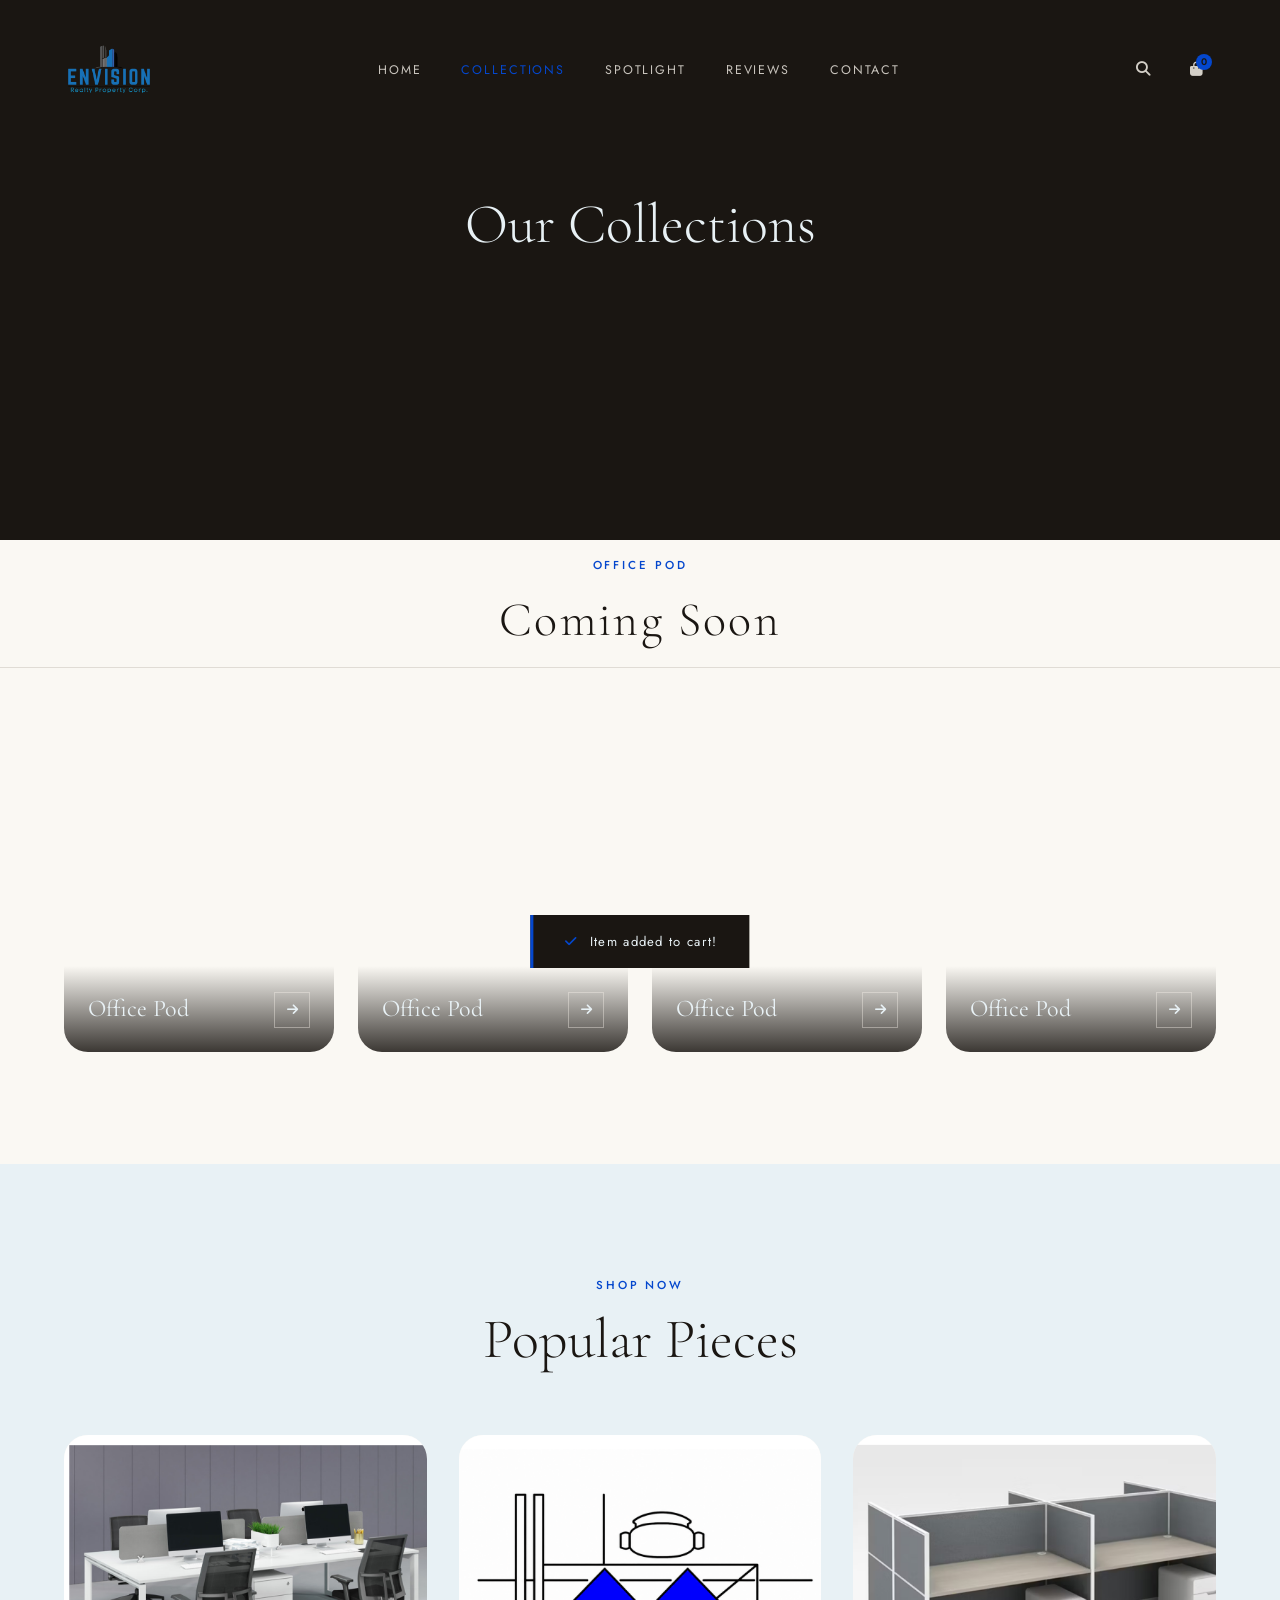
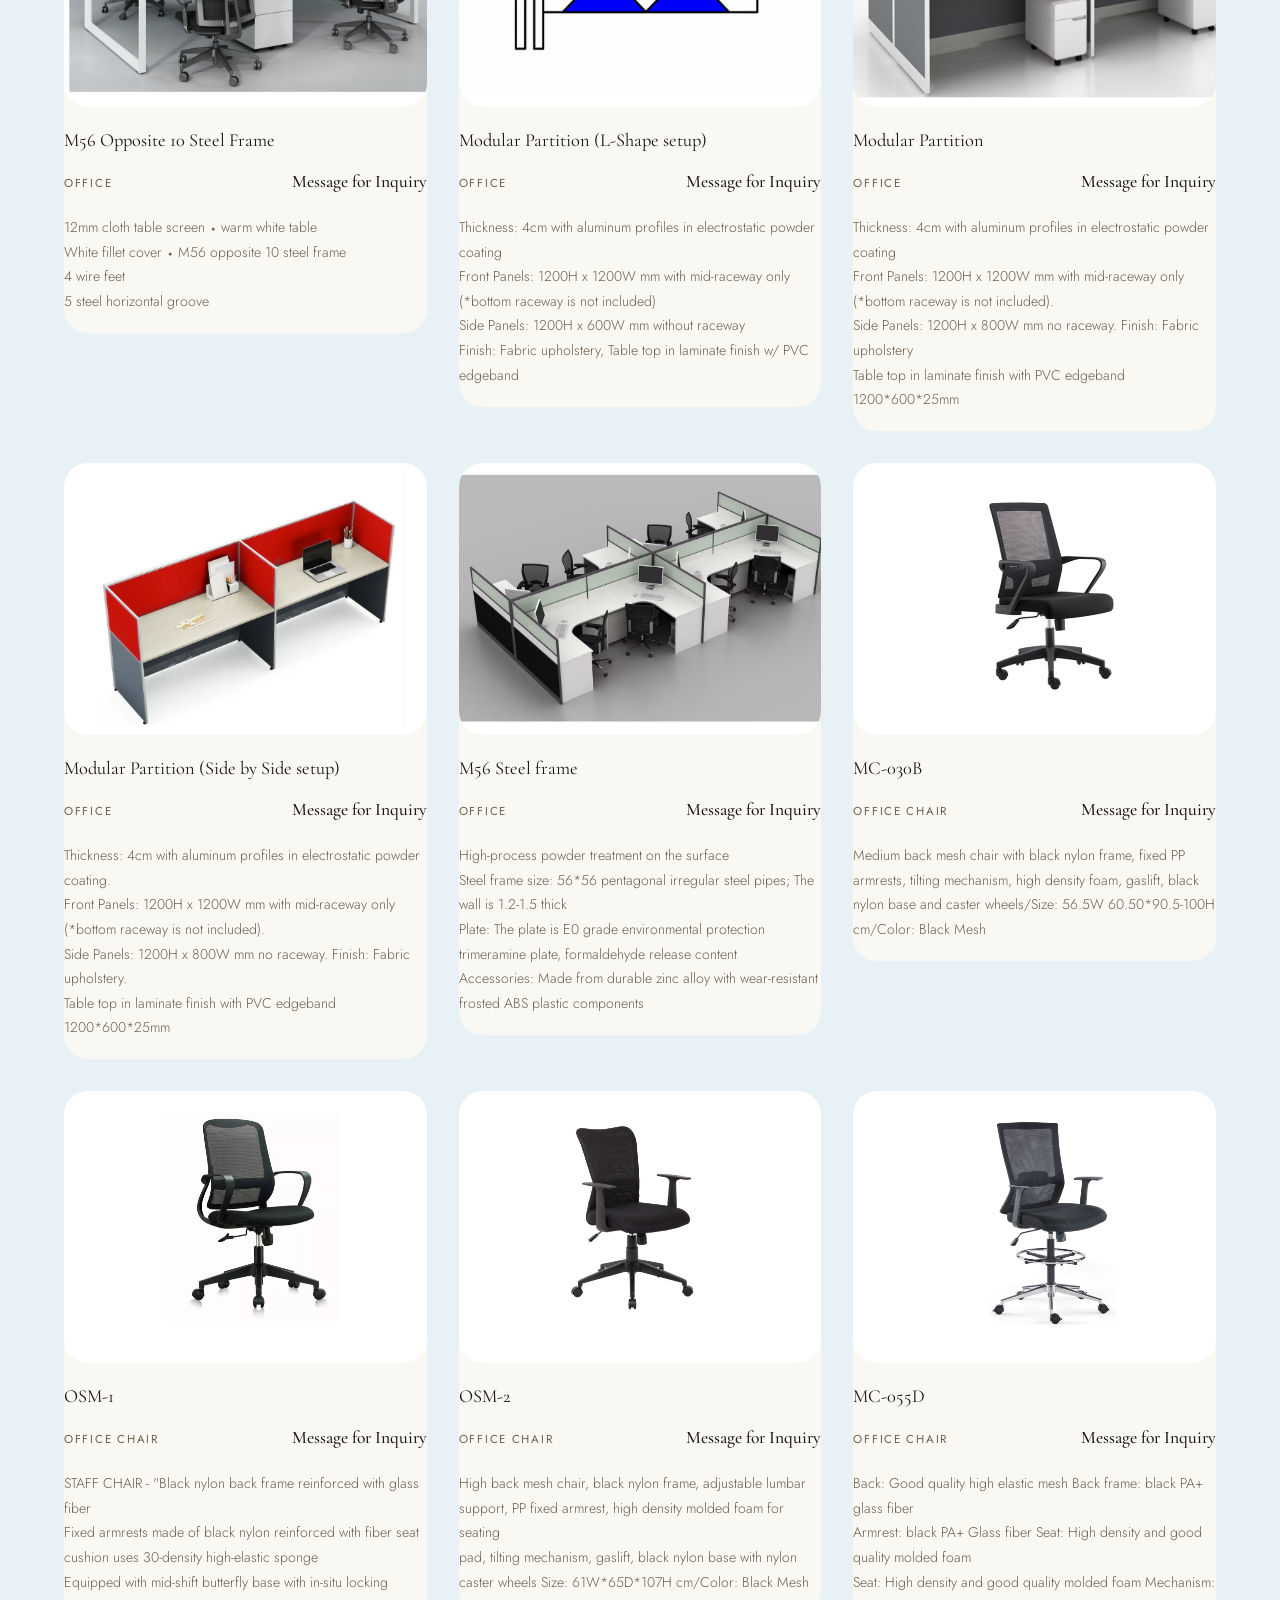
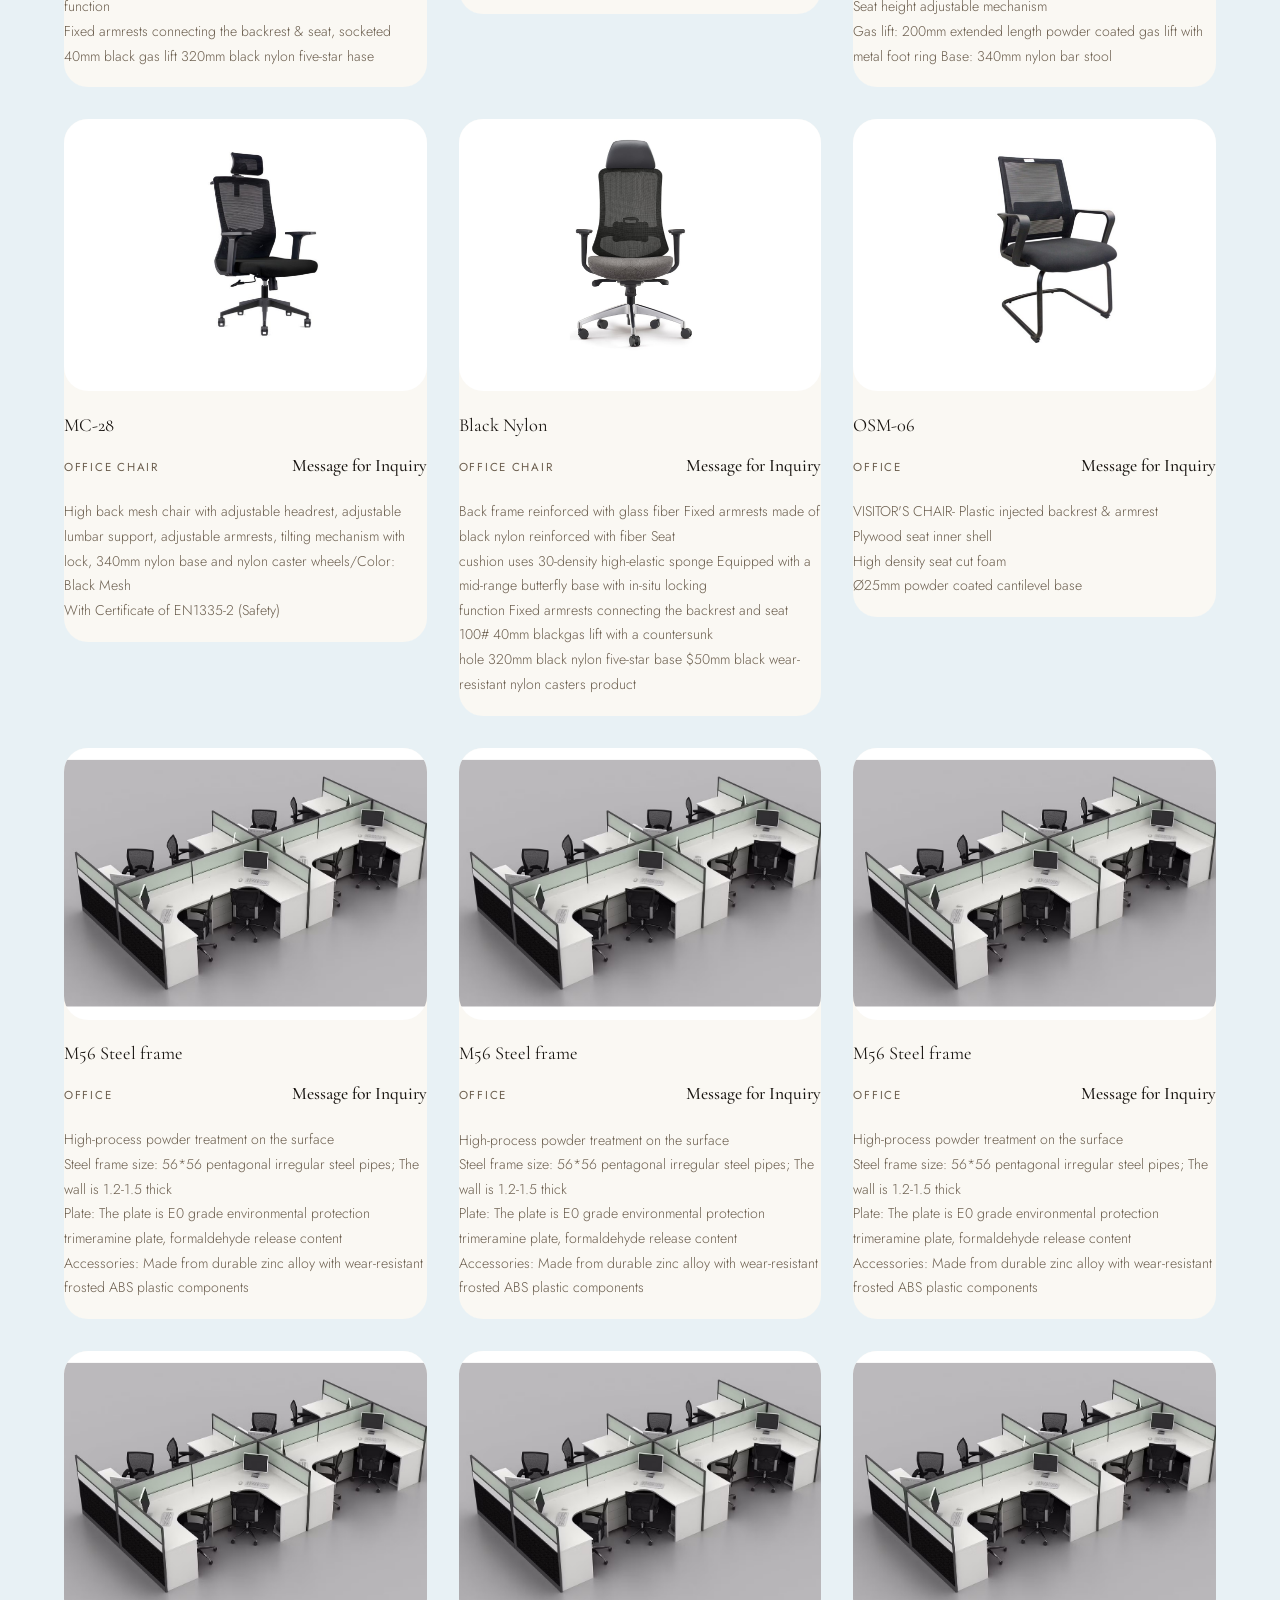
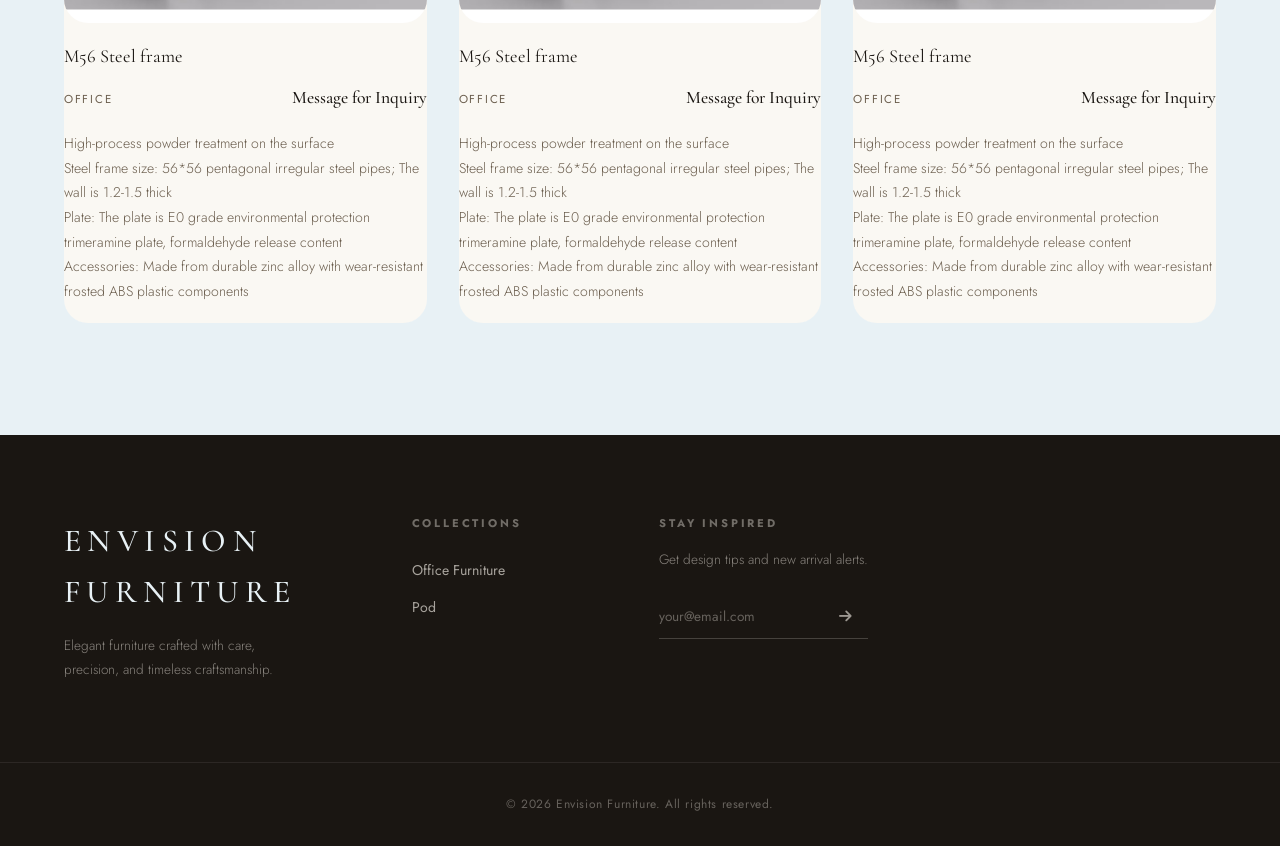
==== commit bd98e317: "edit" ====
--- a/collections.html
+++ b/collections.html
@@ -250,147 +250,147 @@
 
       <div class="product-card scroll-reveal" style="--delay:0.05s">
         <div class="product-img">
-          <img src="images/Furniture - 003.png" alt="MC-030B" />
-          <div class="product-overlay">
-            <button class="add-cart btn-primary" data-name="M56 Steel frame" data-price="Message for Inquiry">Add to Cart</button>
-          </div>
-        </div>
-        <div class="product-info">
-          <h4>M56 Steel frame</h4>
-          <p>Office</p>
-          <span>Message for Inquiry</span>
-        </div>
-        <p class="product-desc">
-  Medium back mesh chair , Black nylon frame , Fixed PP armrests<br>
-  Steel frame size: 56*56 pentagonal irregular steel pipes; The wall is 1.2-1.5 thick <br>
-  Plate: The plate is E0 grade environmental protection trimeramine plate, formaldehyde release content <br>
-  Accessories: Made from durable zinc alloy with wear-resistant frosted ABS plastic components
-</p>
-        <button class="wishlist-btn" aria-label="Wishlist"><i class="fa-regular fa-heart"></i></button>
-      </div>
-
-      <div class="product-card scroll-reveal" style="--delay:0.05s">
-        <div class="product-img">
-          <img src="images/Furniture - 003.png" alt="M56 Steel frame" />
-          <div class="product-overlay">
-            <button class="add-cart btn-primary" data-name="M56 Steel frame" data-price="Message for Inquiry">Add to Cart</button>
-          </div>
-        </div>
-        <div class="product-info">
-          <h4>M56 Steel frame</h4>
-          <p>Office</p>
-          <span>Message for Inquiry</span>
-        </div>
-        <p class="product-desc">
-  High-process powder treatment on the surface<br>
-  Steel frame size: 56*56 pentagonal irregular steel pipes; The wall is 1.2-1.5 thick <br>
-  Plate: The plate is E0 grade environmental protection trimeramine plate, formaldehyde release content <br>
-  Accessories: Made from durable zinc alloy with wear-resistant frosted ABS plastic components
-</p>
-        <button class="wishlist-btn" aria-label="Wishlist"><i class="fa-regular fa-heart"></i></button>
-      </div>
-
-      <div class="product-card scroll-reveal" style="--delay:0.05s">
-        <div class="product-img">
-          <img src="images/Furniture - 003.png" alt="M56 Steel frame" />
-          <div class="product-overlay">
-            <button class="add-cart btn-primary" data-name="M56 Steel frame" data-price="Message for Inquiry">Add to Cart</button>
-          </div>
-        </div>
-        <div class="product-info">
-          <h4>M56 Steel frame</h4>
-          <p>Office</p>
-          <span>Message for Inquiry</span>
-        </div>
-        <p class="product-desc">
-  High-process powder treatment on the surface<br>
-  Steel frame size: 56*56 pentagonal irregular steel pipes; The wall is 1.2-1.5 thick <br>
-  Plate: The plate is E0 grade environmental protection trimeramine plate, formaldehyde release content <br>
-  Accessories: Made from durable zinc alloy with wear-resistant frosted ABS plastic components
-</p>
-        <button class="wishlist-btn" aria-label="Wishlist"><i class="fa-regular fa-heart"></i></button>
-      </div>
-
-      <div class="product-card scroll-reveal" style="--delay:0.05s">
-        <div class="product-img">
-          <img src="images/Furniture - 003.png" alt="M56 Steel frame" />
-          <div class="product-overlay">
-            <button class="add-cart btn-primary" data-name="M56 Steel frame" data-price="Message for Inquiry">Add to Cart</button>
-          </div>
-        </div>
-        <div class="product-info">
-          <h4>M56 Steel frame</h4>
-          <p>Office</p>
-          <span>Message for Inquiry</span>
-        </div>
-        <p class="product-desc">
-  High-process powder treatment on the surface<br>
-  Steel frame size: 56*56 pentagonal irregular steel pipes; The wall is 1.2-1.5 thick <br>
-  Plate: The plate is E0 grade environmental protection trimeramine plate, formaldehyde release content <br>
-  Accessories: Made from durable zinc alloy with wear-resistant frosted ABS plastic components
-</p>
-        <button class="wishlist-btn" aria-label="Wishlist"><i class="fa-regular fa-heart"></i></button>
-      </div>
-
-      <div class="product-card scroll-reveal" style="--delay:0.05s">
-        <div class="product-img">
-          <img src="images/Furniture - 003.png" alt="M56 Steel frame" />
-          <div class="product-overlay">
-            <button class="add-cart btn-primary" data-name="M56 Steel frame" data-price="Message for Inquiry">Add to Cart</button>
-          </div>
-        </div>
-        <div class="product-info">
-          <h4>M56 Steel frame</h4>
-          <p>Office</p>
-          <span>Message for Inquiry</span>
-        </div>
-        <p class="product-desc">
-  High-process powder treatment on the surface<br>
-  Steel frame size: 56*56 pentagonal irregular steel pipes; The wall is 1.2-1.5 thick <br>
-  Plate: The plate is E0 grade environmental protection trimeramine plate, formaldehyde release content <br>
-  Accessories: Made from durable zinc alloy with wear-resistant frosted ABS plastic components
-</p>
-        <button class="wishlist-btn" aria-label="Wishlist"><i class="fa-regular fa-heart"></i></button>
-      </div>
-
-      <div class="product-card scroll-reveal" style="--delay:0.05s">
-        <div class="product-img">
-          <img src="images/Furniture - 003.png" alt="M56 Steel frame" />
-          <div class="product-overlay">
-            <button class="add-cart btn-primary" data-name="M56 Steel frame" data-price="Message for Inquiry">Add to Cart</button>
-          </div>
-        </div>
-        <div class="product-info">
-          <h4>M56 Steel frame</h4>
-          <p>Office</p>
-          <span>Message for Inquiry</span>
-        </div>
-        <p class="product-desc">
-  High-process powder treatment on the surface<br>
-  Steel frame size: 56*56 pentagonal irregular steel pipes; The wall is 1.2-1.5 thick <br>
-  Plate: The plate is E0 grade environmental protection trimeramine plate, formaldehyde release content <br>
-  Accessories: Made from durable zinc alloy with wear-resistant frosted ABS plastic components
-</p>
-        <button class="wishlist-btn" aria-label="Wishlist"><i class="fa-regular fa-heart"></i></button>
-      </div>
-
-      <div class="product-card scroll-reveal" style="--delay:0.05s">
-        <div class="product-img">
-          <img src="images/Furniture - 003.png" alt="M56 Steel frame" />
-          <div class="product-overlay">
-            <button class="add-cart btn-primary" data-name="M56 Steel frame" data-price="Message for Inquiry">Add to Cart</button>
-          </div>
-        </div>
-        <div class="product-info">
-          <h4>M56 Steel frame</h4>
-          <p>Office</p>
-          <span>Message for Inquiry</span>
-        </div>
-        <p class="product-desc">
-  High-process powder treatment on the surface<br>
-  Steel frame size: 56*56 pentagonal irregular steel pipes; The wall is 1.2-1.5 thick <br>
-  Plate: The plate is E0 grade environmental protection trimeramine plate, formaldehyde release content <br>
-  Accessories: Made from durable zinc alloy with wear-resistant frosted ABS plastic components
+          <img src="images/Furniture - 006.png" alt="MC-030B" />
+          <div class="product-overlay">
+            <button class="add-cart btn-primary" data-name="MC-030B" data-price="Message for Inquiry">Add to Cart</button>
+          </div>
+        </div>
+        <div class="product-info">
+          <h4>MC-030B</h4>
+          <p>Office Chair</p>
+          <span>Message for Inquiry</span>
+        </div>
+        <p class="product-desc">
+  Medium back mesh chair with black nylon frame, fixed PP <br>
+  armrests, tilting mechanism, high density foam, gaslift, black <br>
+  nylon base and caster wheels/Size: 56.5W 60.50*90.5-100H <br>
+  cm/Color: Black Mesh
+</p>
+        <button class="wishlist-btn" aria-label="Wishlist"><i class="fa-regular fa-heart"></i></button>
+      </div>
+
+      <div class="product-card scroll-reveal" style="--delay:0.05s">
+        <div class="product-img">
+          <img src="images/Furniture - 007.png" alt="OSM-1" />
+          <div class="product-overlay">
+            <button class="add-cart btn-primary" data-name="OSM-1" data-price="Message for Inquiry">Add to Cart</button>
+          </div>
+        </div>
+        <div class="product-info">
+          <h4>OSM-1</h4>
+          <p>Office Chair</p>
+          <span>Message for Inquiry</span>
+        </div>
+        <p class="product-desc">
+  STAFF CHAIR - "Black nylon back frame reinforced with glass fiber <br>
+  Fixed armrests made of black nylon reinforced with fiber seat cushion uses 30-density high-elastic sponge <br>
+  Equipped with mid-shift butterfly base with in-situ locking function <br>
+  Fixed armrests connecting the backrest & seat, socketed 40mm black gas lift 320mm black nylon five-star hase
+</p>
+        <button class="wishlist-btn" aria-label="Wishlist"><i class="fa-regular fa-heart"></i></button>
+      </div>
+
+      <div class="product-card scroll-reveal" style="--delay:0.05s">
+        <div class="product-img">
+          <img src="images/Furniture - 008.png" alt="OSM-2" />
+          <div class="product-overlay">
+            <button class="add-cart btn-primary" data-name="OSM-2" data-price="Message for Inquiry">Add to Cart</button>
+          </div>
+        </div>
+        <div class="product-info">
+          <h4>OSM-2</h4>
+          <p>Office Chair</p>
+          <span>Message for Inquiry</span>
+        </div>
+        <p class="product-desc">
+  High back mesh chair, black nylon frame, adjustable lumbar <br>
+  support, PP fixed armrest, high density molded foam for seating <br>
+  pad, tilting mechanism, gaslift, black nylon base with nylon <br>
+  caster wheels Size: 61W*65D*107H cm/Color: Black Mesh
+</p>
+        <button class="wishlist-btn" aria-label="Wishlist"><i class="fa-regular fa-heart"></i></button>
+      </div>
+
+      <div class="product-card scroll-reveal" style="--delay:0.05s">
+        <div class="product-img">
+          <img src="images/Furniture - 009.png" alt="MC-055D" />
+          <div class="product-overlay">
+            <button class="add-cart btn-primary" data-name="MC-055D" data-price="Message for Inquiry">Add to Cart</button>
+          </div>
+        </div>
+        <div class="product-info">
+          <h4>MC-055D</h4>
+          <p>Office Chair</p>
+          <span>Message for Inquiry</span>
+        </div>
+        <p class="product-desc">
+  Back: Good quality high elastic mesh Back frame: black PA+ glass fiber <br>
+  Armrest: black PA+ Glass fiber Seat: High density and good quality molded foam <br>
+  Seat: High density and good quality molded foam Mechanism: Seat height adjustable mechanism <br>
+  Gas lift: 200mm extended length powder coated gas lift with metal foot ring Base: 340mm nylon bar stool
+</p>
+        <button class="wishlist-btn" aria-label="Wishlist"><i class="fa-regular fa-heart"></i></button>
+      </div>
+
+      <div class="product-card scroll-reveal" style="--delay:0.05s">
+        <div class="product-img">
+          <img src="images/Furniture - 010.png" alt="MC-28" />
+          <div class="product-overlay">
+            <button class="add-cart btn-primary" data-name="MC-28" data-price="Message for Inquiry">Add to Cart</button>
+          </div>
+        </div>
+        <div class="product-info">
+          <h4>MC-28</h4>
+          <p>Office Chair</p>
+          <span>Message for Inquiry</span>
+        </div>
+        <p class="product-desc">
+  High back mesh chair with adjustable headrest, adjustable <br>
+  lumbar support, adjustable armrests, tilting mechanism with <br>
+  lock, 340mm nylon base and nylon caster wheels/Color: Black Mesh <br>
+  With Certificate of EN1335-2 (Safety)
+</p>
+        <button class="wishlist-btn" aria-label="Wishlist"><i class="fa-regular fa-heart"></i></button>
+      </div>
+
+      <div class="product-card scroll-reveal" style="--delay:0.05s">
+        <div class="product-img">
+          <img src="images/Furniture - 011.png" alt="Black Nylon" />
+          <div class="product-overlay">
+            <button class="add-cart btn-primary" data-name="Black Nylon" data-price="Message for Inquiry">Add to Cart</button>
+          </div>
+        </div>
+        <div class="product-info">
+          <h4>Black Nylon</h4>
+          <p>Office Chair</p>
+          <span>Message for Inquiry</span>
+        </div>
+        <p class="product-desc">
+  Back frame reinforced with glass fiber Fixed armrests made of black nylon reinforced with fiber Seat <br>
+  cushion uses 30-density high-elastic sponge Equipped with a mid-range butterfly base with in-situ locking <br>
+  function Fixed armrests connecting the backrest and seat 100# 40mm blackgas lift with a countersunk  <br>
+  hole 320mm black nylon five-star base $50mm black wear-resistant nylon casters product
+</p>
+        <button class="wishlist-btn" aria-label="Wishlist"><i class="fa-regular fa-heart"></i></button>
+      </div>
+
+      <div class="product-card scroll-reveal" style="--delay:0.05s">
+        <div class="product-img">
+          <img src="images/Furniture - 012.png" alt="OSM-06" />
+          <div class="product-overlay">
+            <button class="add-cart btn-primary" data-name="OSM-06" data-price="Message for Inquiry">Add to Cart</button>
+          </div>
+        </div>
+        <div class="product-info">
+          <h4>OSM-06</h4>
+          <p>Office</p>
+          <span>Message for Inquiry</span>
+        </div>
+        <p class="product-desc">
+  VISITOR'S CHAIR- Plastic injected backrest & armrest <br>
+  Plywood seat inner shell <br>
+  High density seat cut foam <br>
+  Ø25mm powder coated cantilevel base
 </p>
         <button class="wishlist-btn" aria-label="Wishlist"><i class="fa-regular fa-heart"></i></button>
       </div>
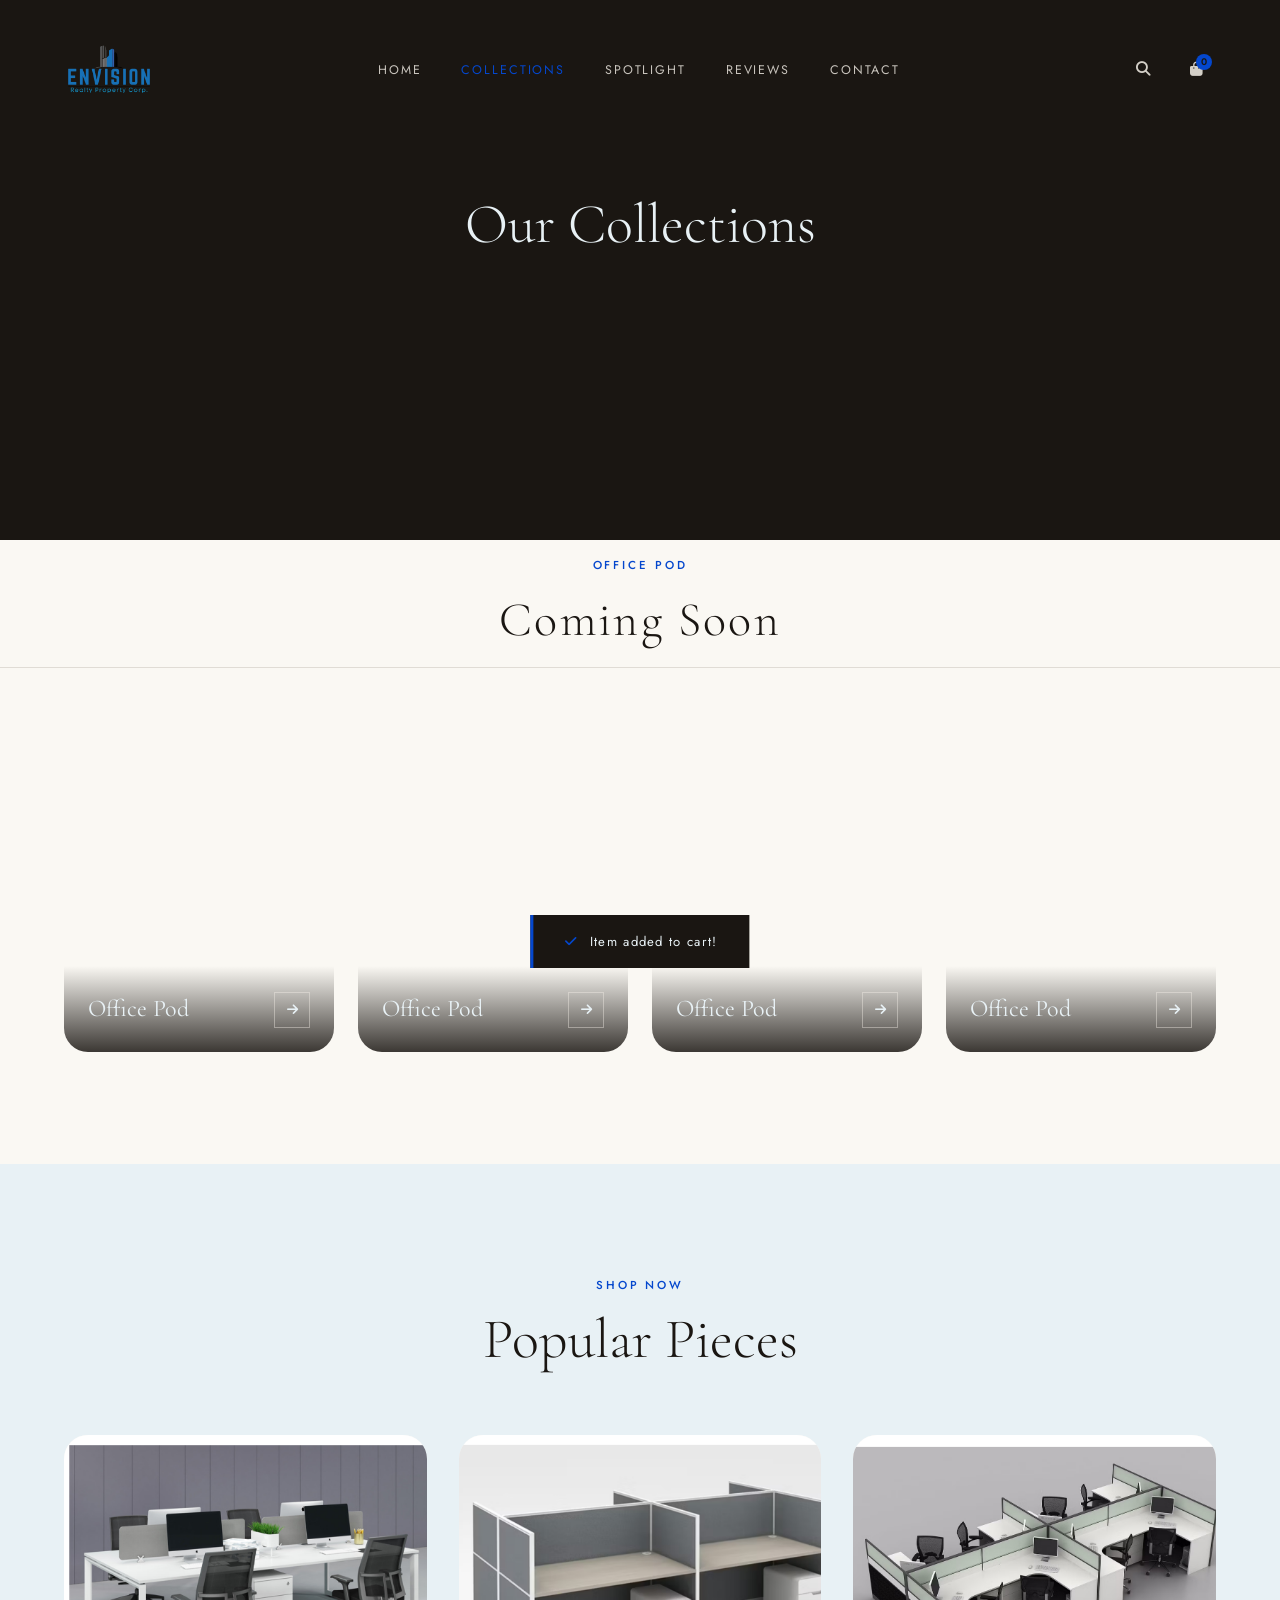
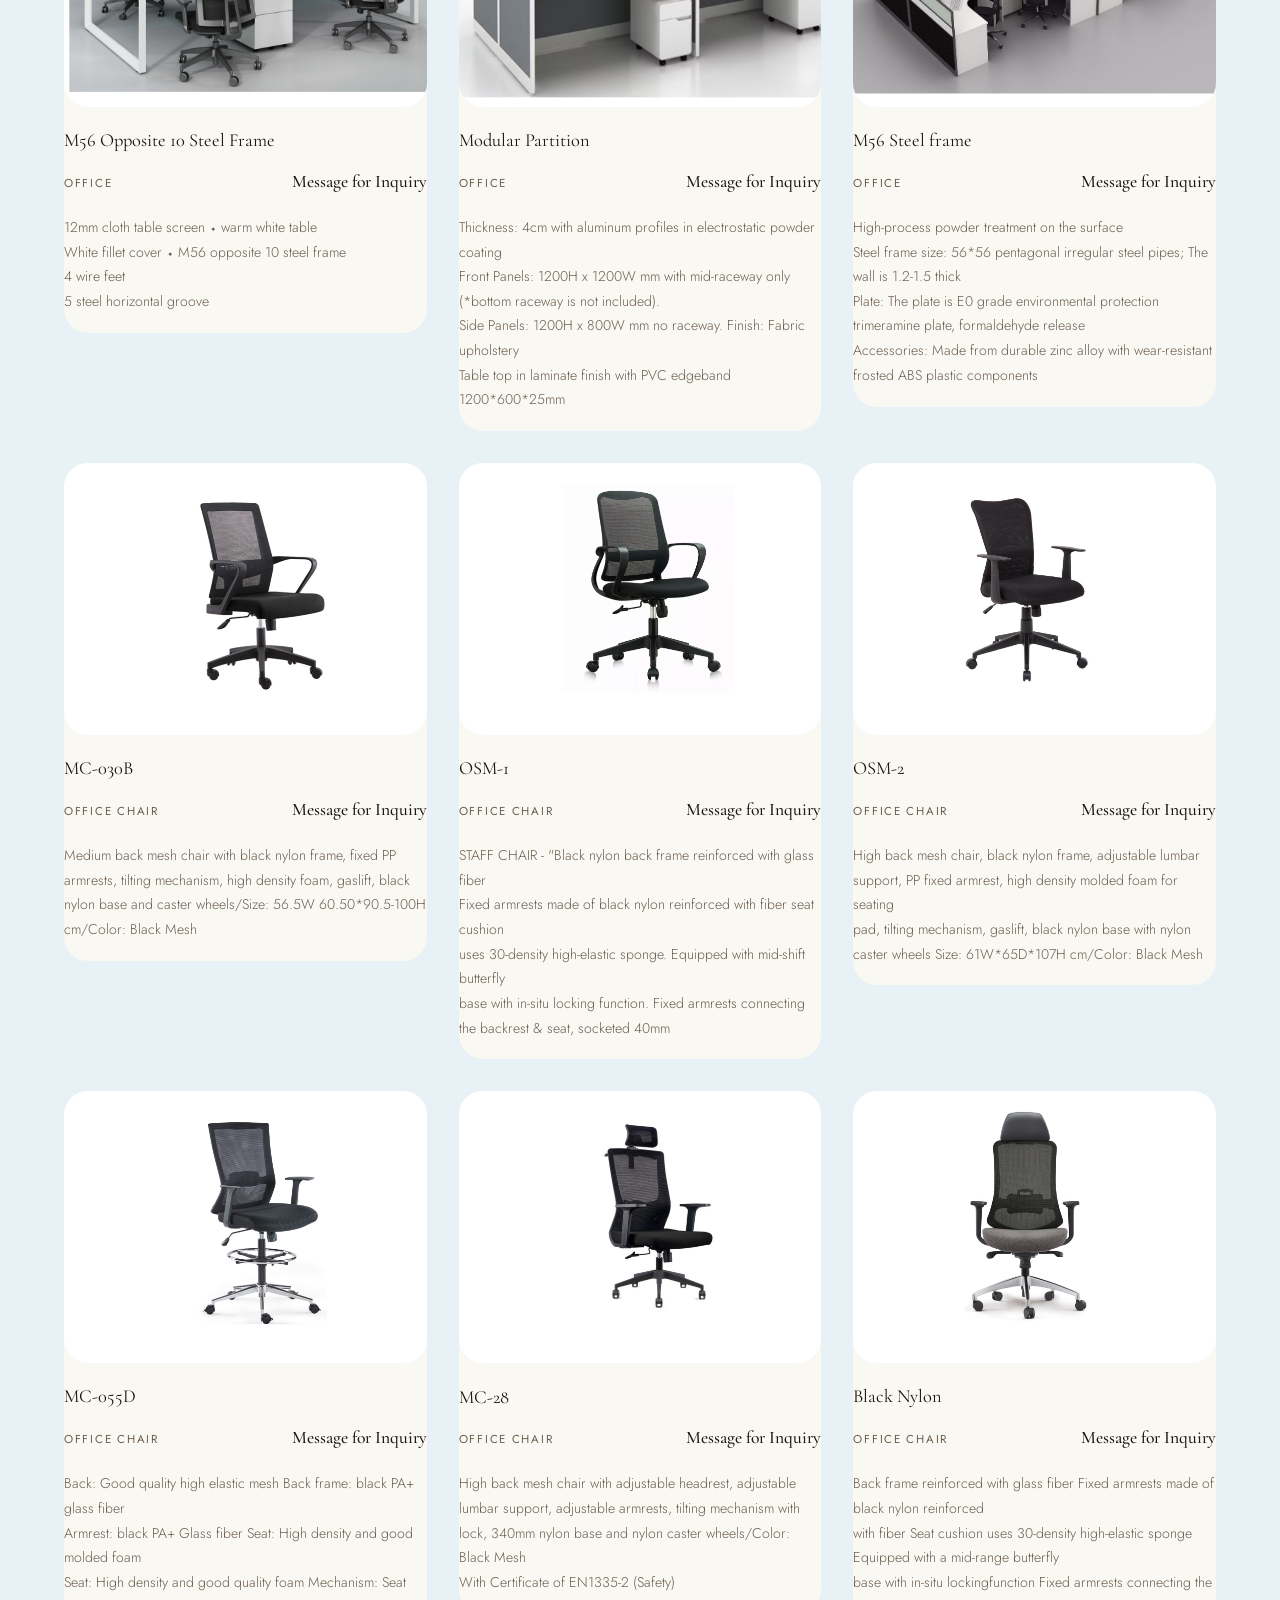
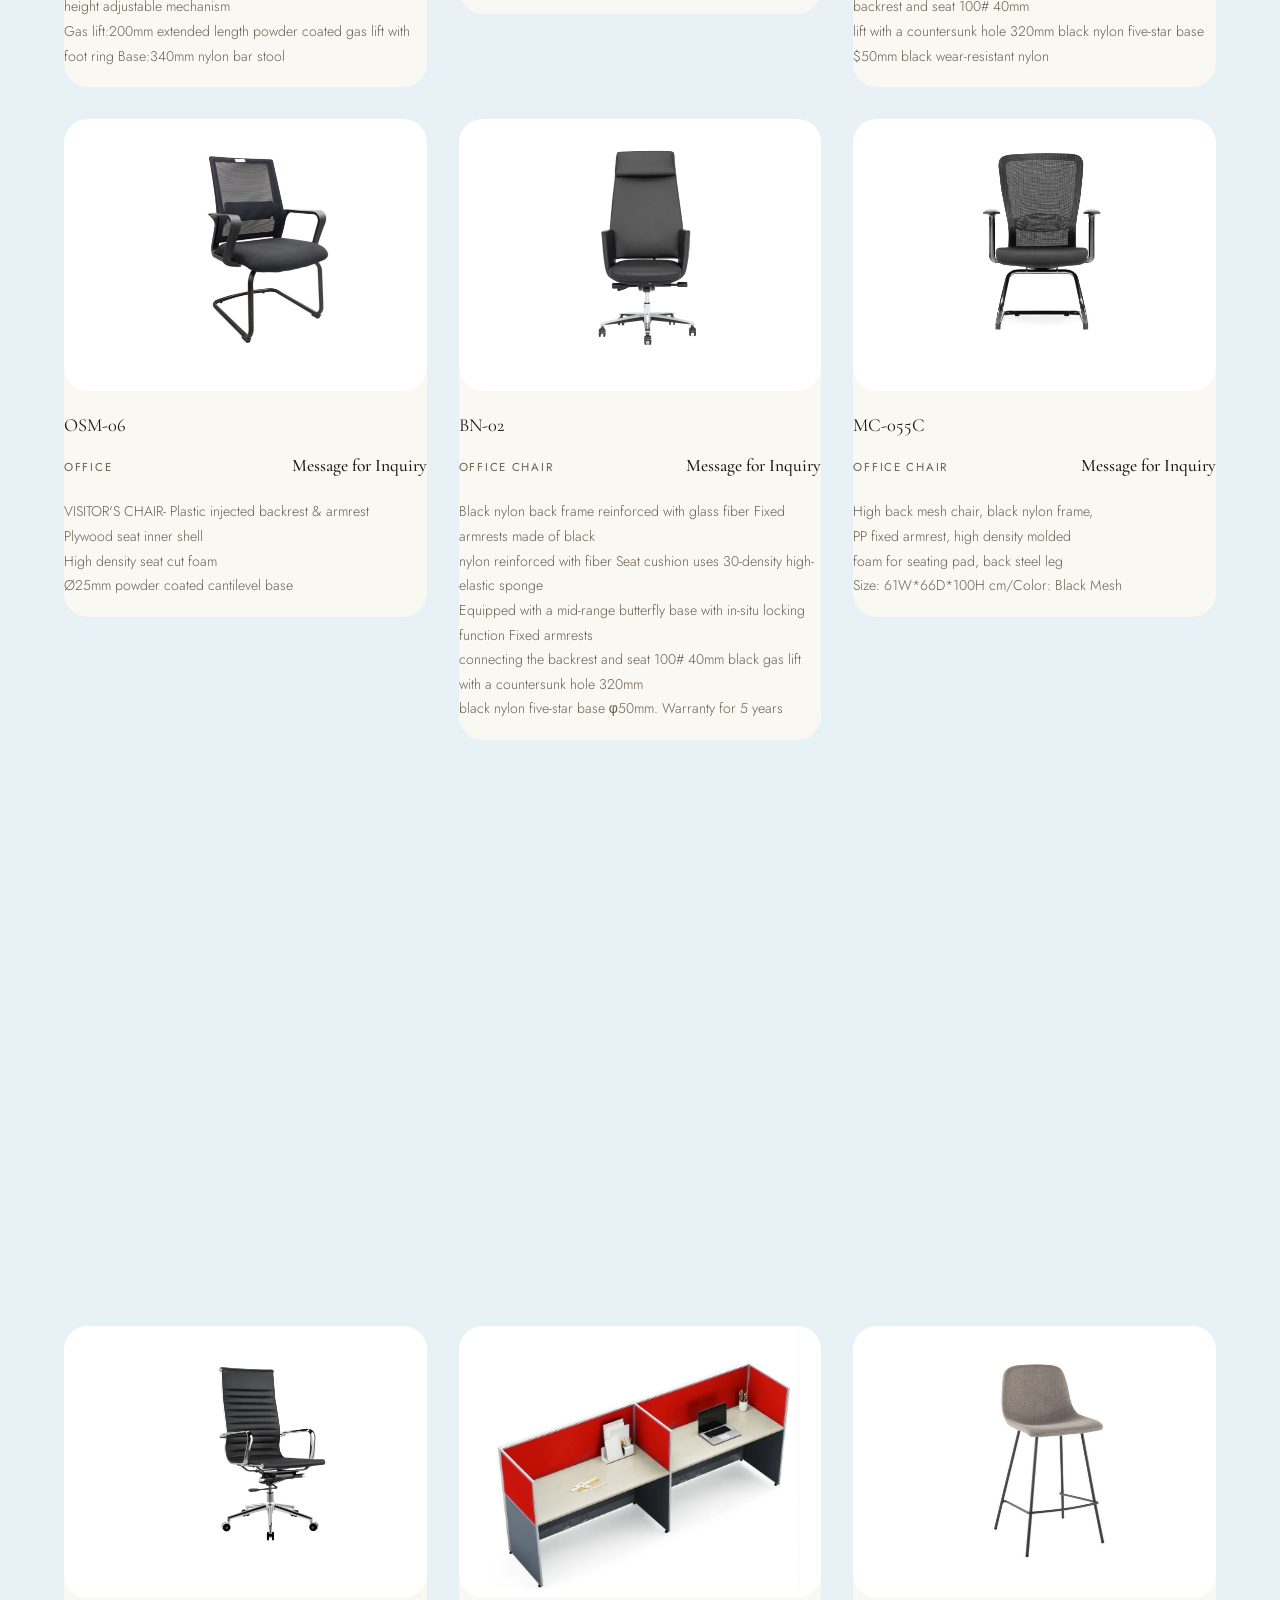
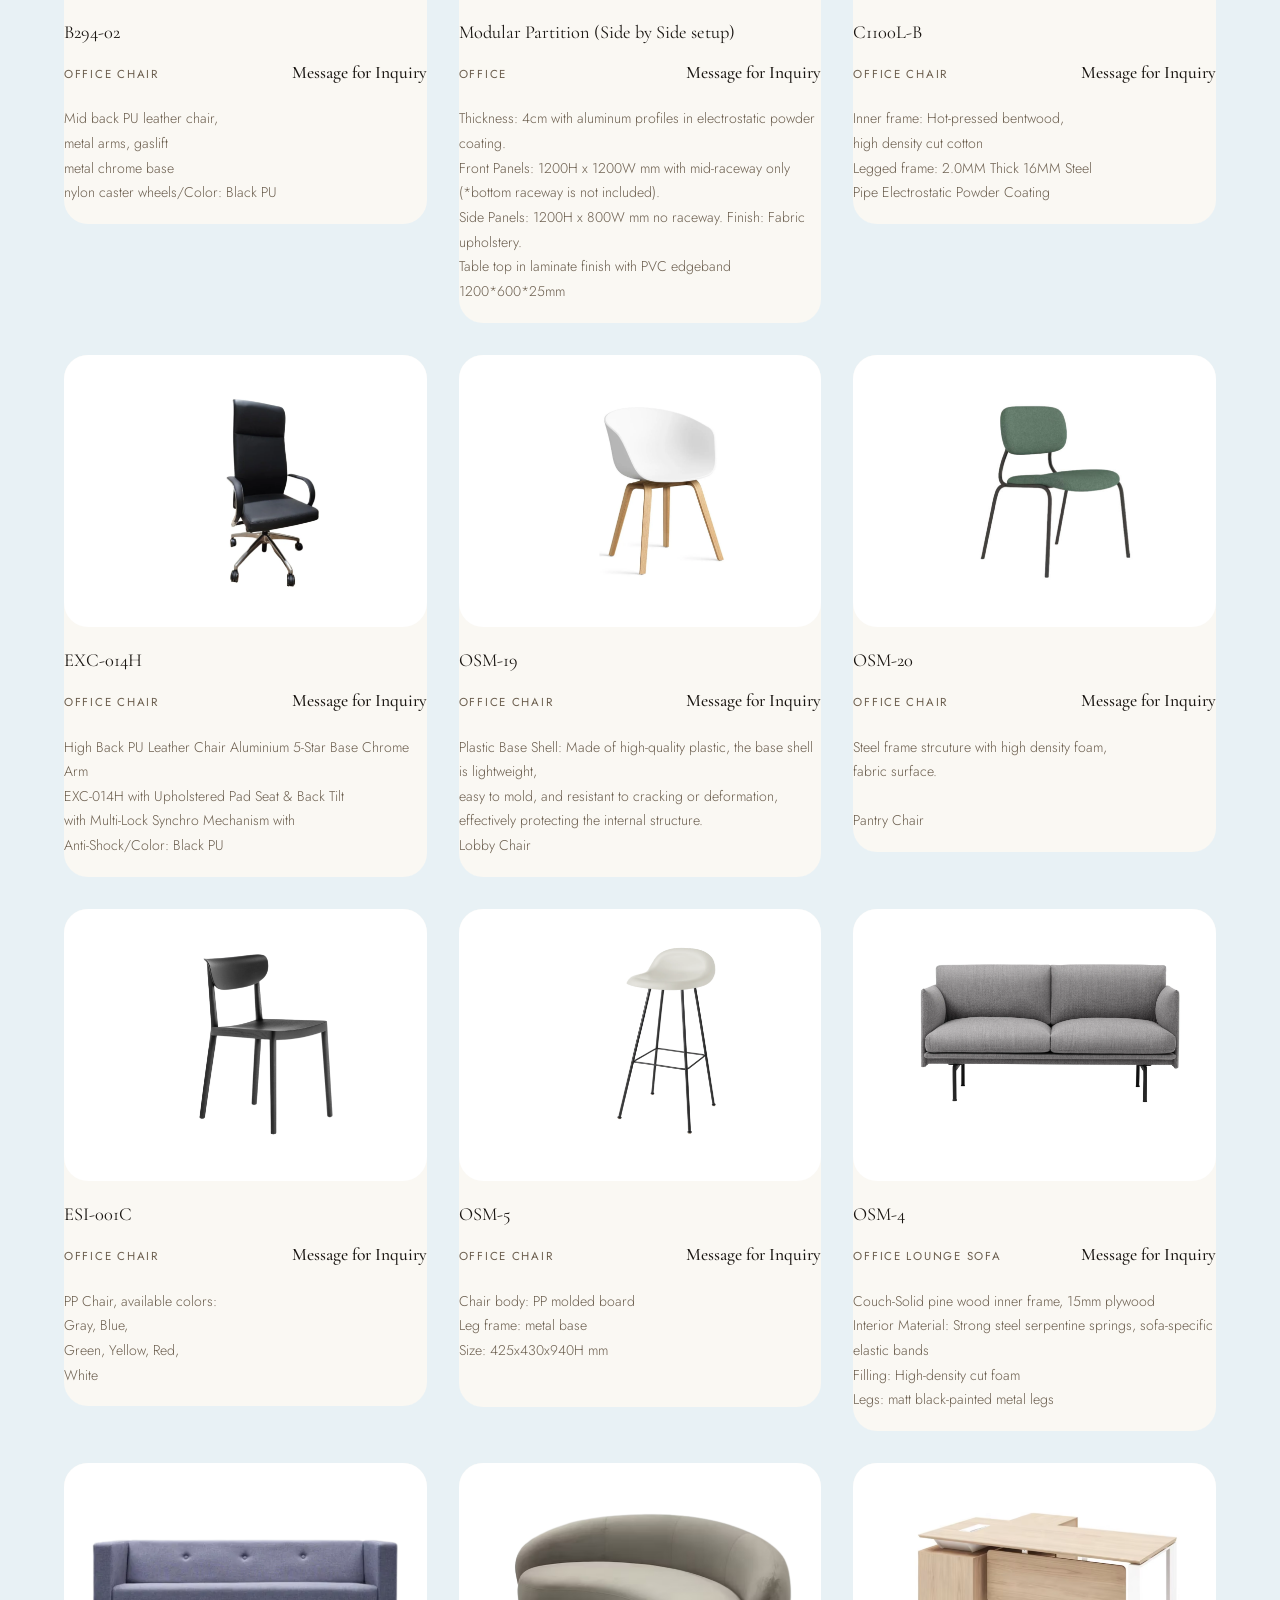
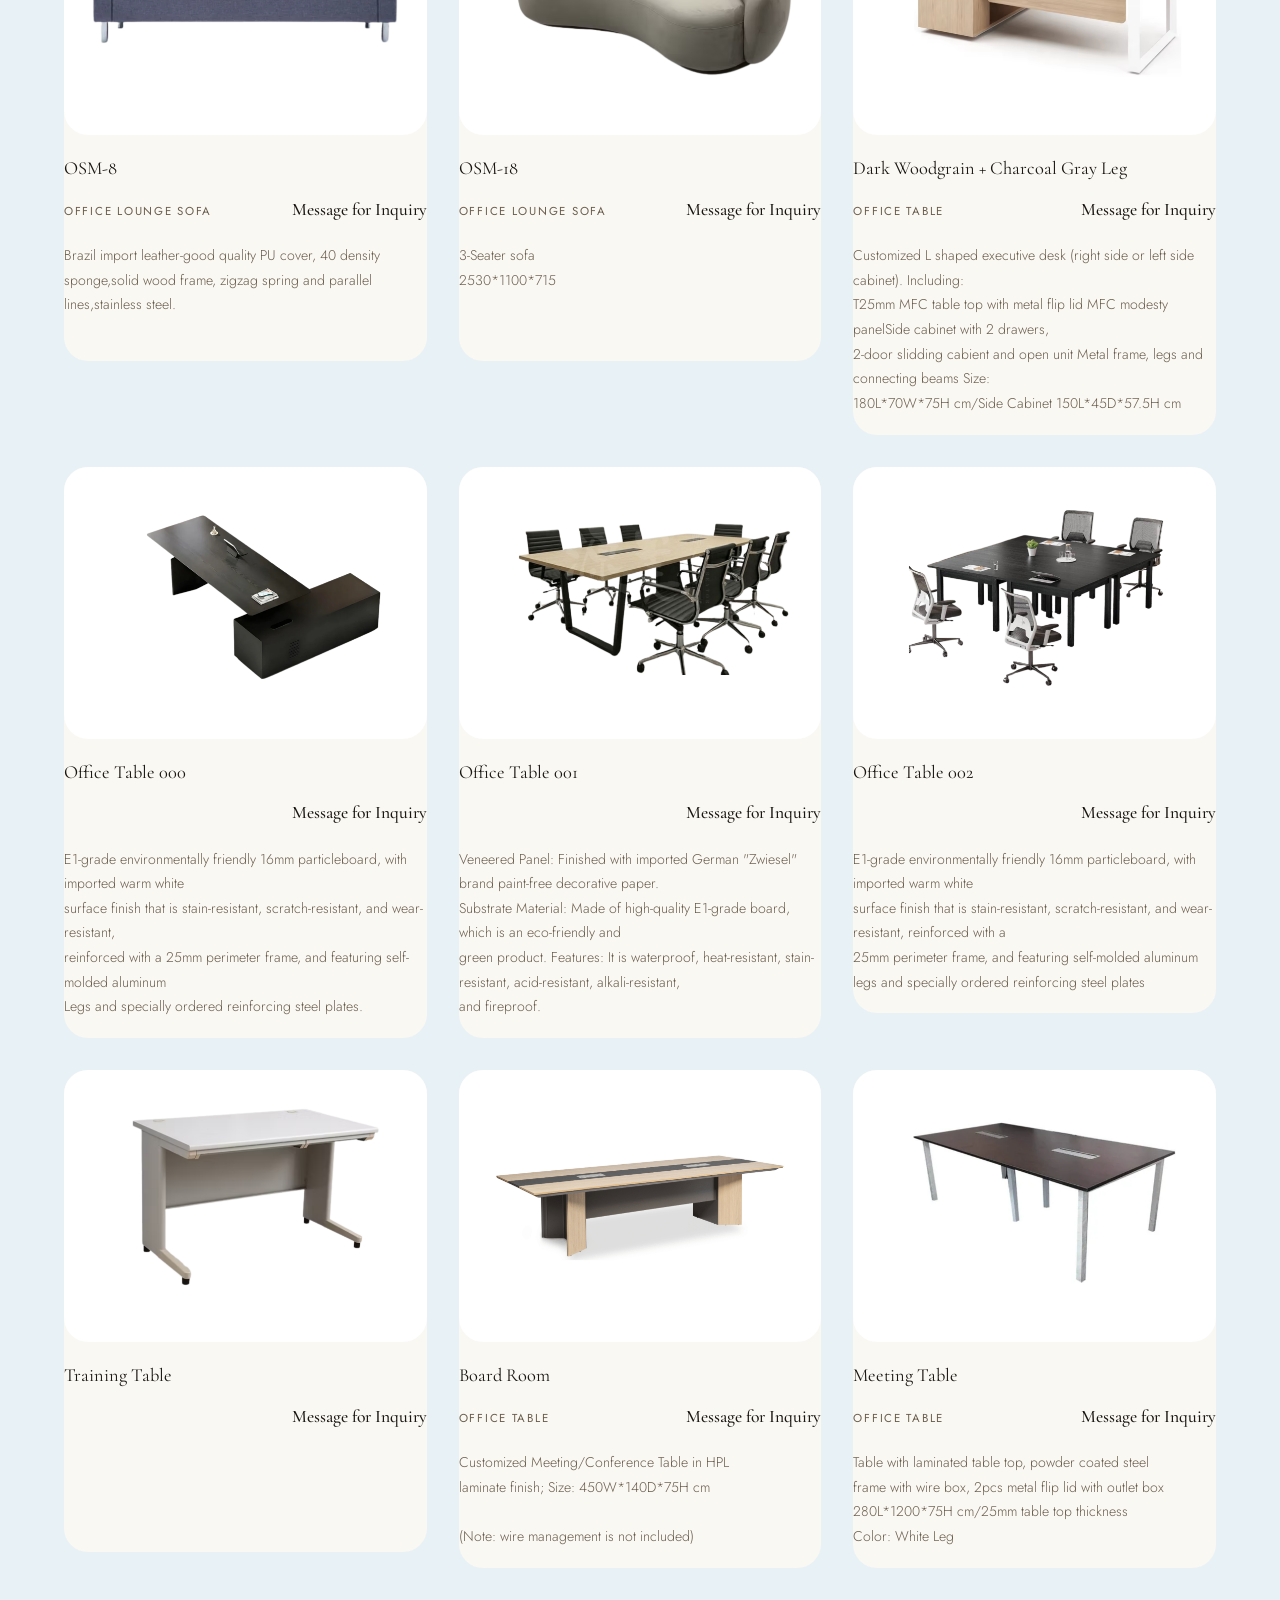
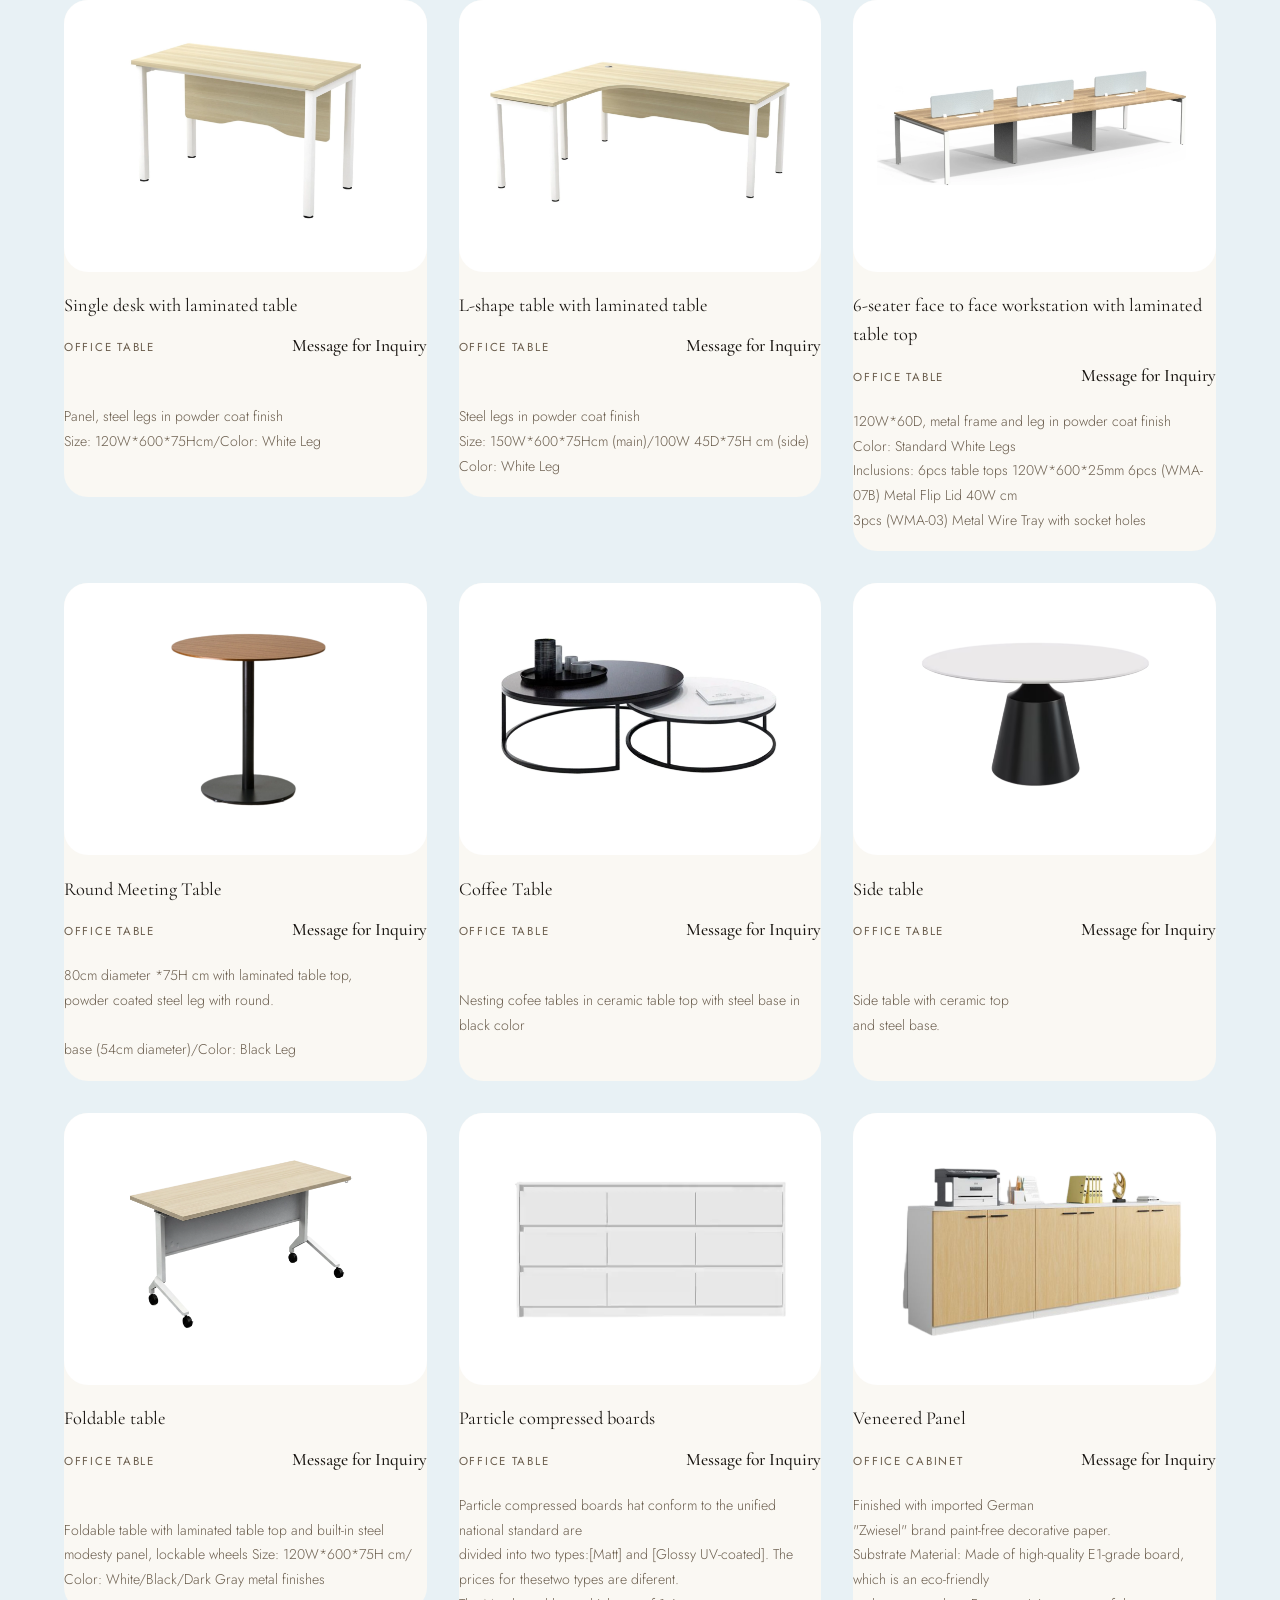
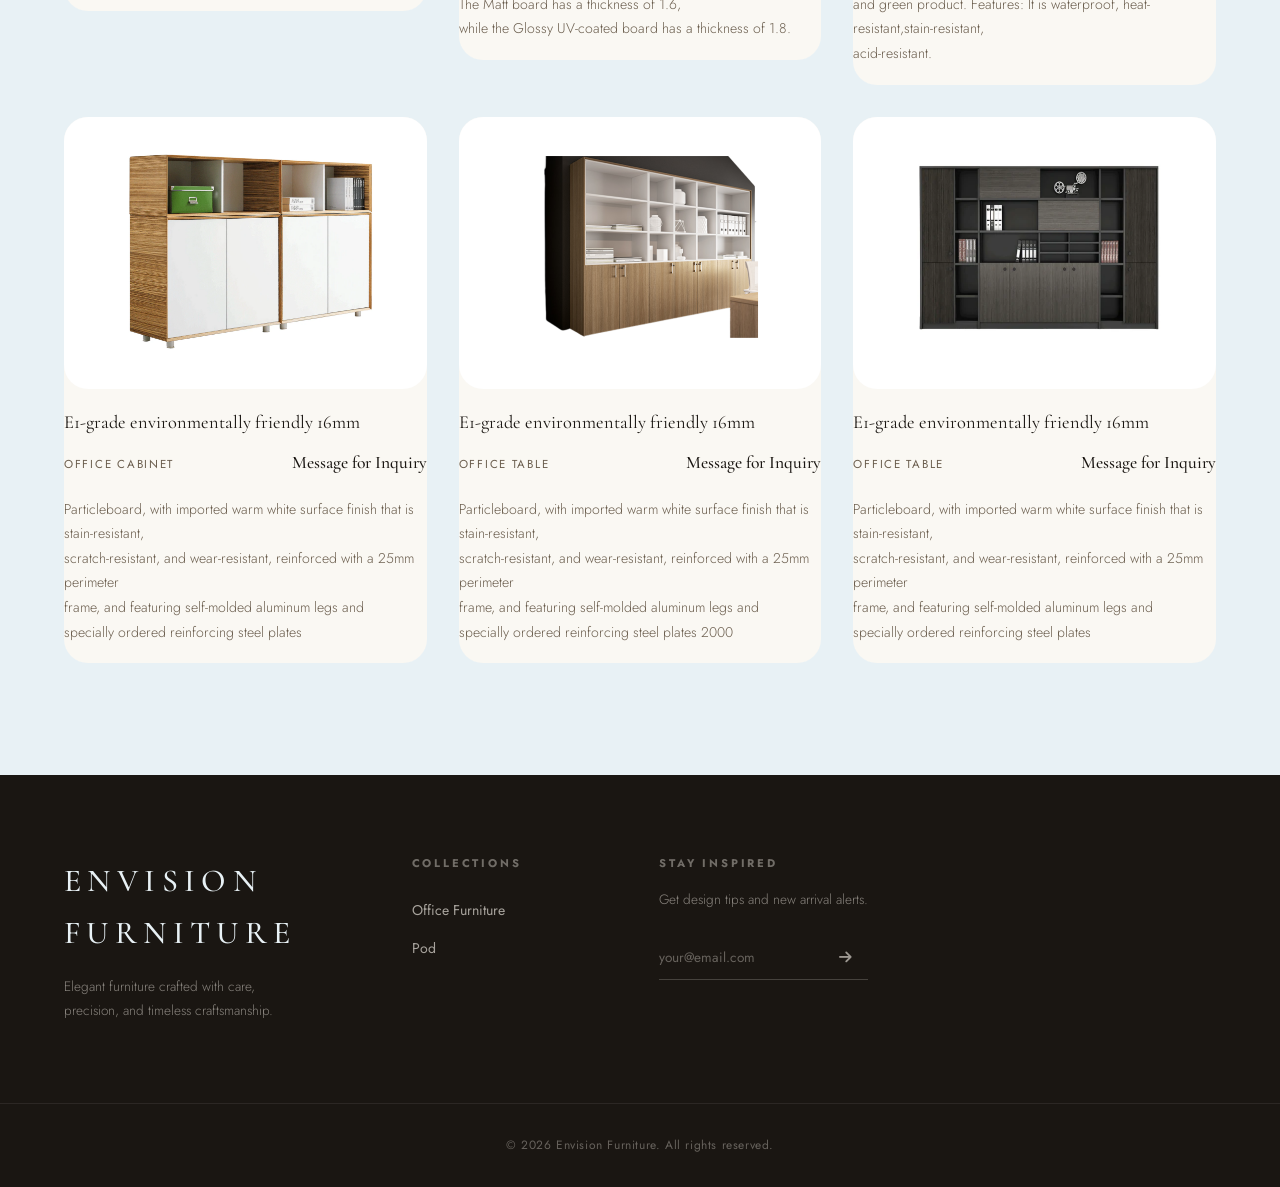
==== commit 4fe78978: "edit" ====
--- a/collections.html
+++ b/collections.html
@@ -166,27 +166,6 @@
 
       <div class="product-card scroll-reveal" style="--delay:0.05s">
         <div class="product-img">
-          <img src="images/Furniture - 005.png" alt="Modular Partition (L-Shape setup)" />
-          <div class="product-overlay">
-            <button class="add-cart btn-primary" data-name="Modular Partition (L-Shape setup)" data-price="Message for Inquiry">Add to Cart</button>
-          </div>
-        </div>
-        <div class="product-info">
-          <h4>Modular Partition (L-Shape setup)</h4>
-          <p>Office</p>
-          <span>Message for Inquiry</span>
-        </div>
-        <p class="product-desc">
-  Thickness: 4cm with aluminum profiles in electrostatic powder coating <br>
-  Front Panels: 1200H x 1200W mm with mid-raceway only (*bottom raceway is not included)<br>
-  Side Panels: 1200H x 600W mm without raceway<br>
-  Finish: Fabric upholstery, Table top in laminate finish w/ PVC edgeband  
-</p>
-        <button class="wishlist-btn" aria-label="Wishlist"><i class="fa-regular fa-heart"></i></button>
-      </div>
-
-      <div class="product-card scroll-reveal" style="--delay:0.05s">
-        <div class="product-img">
           <img src="images/Furniture - 001.png" alt="Modular Partition" />
           <div class="product-overlay">
             <button class="add-cart btn-primary" data-name="Modular Partition" data-price="Message for Inquiry">Add to Cart</button>
@@ -208,6 +187,301 @@
 
       <div class="product-card scroll-reveal" style="--delay:0.05s">
         <div class="product-img">
+          <img src="images/Furniture - 003.png" alt="M56 Steel frame" />
+          <div class="product-overlay">
+            <button class="add-cart btn-primary" data-name="M56 Steel frame" data-price="Message for Inquiry">Add to Cart</button>
+          </div>
+        </div>
+        <div class="product-info">
+          <h4>M56 Steel frame</h4>
+          <p>Office</p>
+          <span>Message for Inquiry</span>
+        </div>
+        <p class="product-desc">
+  High-process powder treatment on the surface<br>
+  Steel frame size: 56*56 pentagonal irregular steel pipes; The wall is 1.2-1.5 thick <br>
+  Plate: The plate is E0 grade environmental protection trimeramine plate, formaldehyde release  <br>
+  Accessories: Made from durable zinc alloy with wear-resistant frosted ABS plastic components
+</p>
+        <button class="wishlist-btn" aria-label="Wishlist"><i class="fa-regular fa-heart"></i></button>
+      </div>
+
+      <div class="product-card scroll-reveal" style="--delay:0.05s">
+        <div class="product-img">
+          <img src="images/Furniture - 006.png" alt="MC-030B" />
+          <div class="product-overlay">
+            <button class="add-cart btn-primary" data-name="MC-030B" data-price="Message for Inquiry">Add to Cart</button>
+          </div>
+        </div>
+        <div class="product-info">
+          <h4>MC-030B</h4>
+          <p>Office Chair</p>
+          <span>Message for Inquiry</span>
+        </div>
+        <p class="product-desc">
+  Medium back mesh chair with black nylon frame, fixed PP <br>
+  armrests, tilting mechanism, high density foam, gaslift, black <br>
+  nylon base and caster wheels/Size: 56.5W 60.50*90.5-100H <br>
+  cm/Color: Black Mesh
+</p>
+        <button class="wishlist-btn" aria-label="Wishlist"><i class="fa-regular fa-heart"></i></button>
+      </div>
+
+      <div class="product-card scroll-reveal" style="--delay:0.05s">
+        <div class="product-img">
+          <img src="images/Furniture - 007.png" alt="OSM-1" />
+          <div class="product-overlay">
+            <button class="add-cart btn-primary" data-name="OSM-1" data-price="Message for Inquiry">Add to Cart</button>
+          </div>
+        </div>
+        <div class="product-info">
+          <h4>OSM-1</h4>
+          <p>Office Chair</p>
+          <span>Message for Inquiry</span>
+        </div>
+        <p class="product-desc">
+  STAFF CHAIR - "Black nylon back frame reinforced with glass fiber <br>
+  Fixed armrests made of black nylon reinforced with fiber seat cushion <br>
+  uses 30-density high-elastic sponge. Equipped with mid-shift butterfly  <br>
+  base with in-situ locking function. Fixed armrests connecting the backrest & seat, socketed 40mm
+</p>
+        <button class="wishlist-btn" aria-label="Wishlist"><i class="fa-regular fa-heart"></i></button>
+      </div>
+
+      <div class="product-card scroll-reveal" style="--delay:0.05s">
+        <div class="product-img">
+          <img src="images/Furniture - 008.png" alt="OSM-2" />
+          <div class="product-overlay">
+            <button class="add-cart btn-primary" data-name="OSM-2" data-price="Message for Inquiry">Add to Cart</button>
+          </div>
+        </div>
+        <div class="product-info">
+          <h4>OSM-2</h4>
+          <p>Office Chair</p>
+          <span>Message for Inquiry</span>
+        </div>
+        <p class="product-desc">
+  High back mesh chair, black nylon frame, adjustable lumbar <br>
+  support, PP fixed armrest, high density molded foam for seating <br>
+  pad, tilting mechanism, gaslift, black nylon base with nylon <br>
+  caster wheels Size: 61W*65D*107H cm/Color: Black Mesh
+</p>
+        <button class="wishlist-btn" aria-label="Wishlist"><i class="fa-regular fa-heart"></i></button>
+      </div>
+
+      <div class="product-card scroll-reveal" style="--delay:0.05s">
+        <div class="product-img">
+          <img src="images/Furniture - 009.png" alt="MC-055D" />
+          <div class="product-overlay">
+            <button class="add-cart btn-primary" data-name="MC-055D" data-price="Message for Inquiry">Add to Cart</button>
+          </div>
+        </div>
+        <div class="product-info">
+          <h4>MC-055D</h4>
+          <p>Office Chair</p>
+          <span>Message for Inquiry</span>
+        </div>
+        <p class="product-desc">
+  Back: Good quality high elastic mesh Back frame: black PA+ glass fiber <br>
+  Armrest: black PA+ Glass fiber Seat: High density and good molded foam <br>
+  Seat: High density and good quality foam Mechanism: Seat height adjustable mechanism <br>
+  Gas lift:200mm extended length powder coated gas lift with foot ring Base:340mm nylon bar stool
+</p>
+        <button class="wishlist-btn" aria-label="Wishlist"><i class="fa-regular fa-heart"></i></button>
+      </div>
+
+      <div class="product-card scroll-reveal" style="--delay:0.05s">
+        <div class="product-img">
+          <img src="images/Furniture - 010.png" alt="MC-28" />
+          <div class="product-overlay">
+            <button class="add-cart btn-primary" data-name="MC-28" data-price="Message for Inquiry">Add to Cart</button>
+          </div>
+        </div>
+        <div class="product-info">
+          <h4>MC-28</h4>
+          <p>Office Chair</p>
+          <span>Message for Inquiry</span>
+        </div>
+        <p class="product-desc">
+  High back mesh chair with adjustable headrest, adjustable <br>
+  lumbar support, adjustable armrests, tilting mechanism with <br>
+  lock, 340mm nylon base and nylon caster wheels/Color: Black Mesh <br>
+  With Certificate of EN1335-2 (Safety)
+</p>
+        <button class="wishlist-btn" aria-label="Wishlist"><i class="fa-regular fa-heart"></i></button>
+      </div>
+
+      <div class="product-card scroll-reveal" style="--delay:0.05s">
+        <div class="product-img">
+          <img src="images/Furniture - 011.png" alt="Black Nylon" />
+          <div class="product-overlay">
+            <button class="add-cart btn-primary" data-name="Black Nylon" data-price="Message for Inquiry">Add to Cart</button>
+          </div>
+        </div>
+        <div class="product-info">
+          <h4>Black Nylon</h4>
+          <p>Office Chair</p>
+          <span>Message for Inquiry</span>
+        </div>
+        <p class="product-desc">
+  Back frame reinforced with glass fiber Fixed armrests made of black nylon reinforced <br>
+  with fiber Seat cushion uses 30-density high-elastic sponge Equipped with a mid-range butterfly  <br>
+  base with in-situ lockingfunction Fixed armrests connecting the backrest and seat 100# 40mm <br>
+  lift with a countersunk  hole 320mm black nylon five-star base $50mm black wear-resistant nylon 
+</p>
+        <button class="wishlist-btn" aria-label="Wishlist"><i class="fa-regular fa-heart"></i></button>
+      </div>
+
+      <div class="product-card scroll-reveal" style="--delay:0.05s">
+        <div class="product-img">
+          <img src="images/Furniture - 012.png" alt="OSM-06" />
+          <div class="product-overlay">
+            <button class="add-cart btn-primary" data-name="OSM-06" data-price="Message for Inquiry">Add to Cart</button>
+          </div>
+        </div>
+        <div class="product-info">
+          <h4>OSM-06</h4>
+          <p>Office</p> 
+          <span>Message for Inquiry</span>
+        </div>
+        <p class="product-desc">
+  VISITOR'S CHAIR- Plastic injected backrest & armrest <br>
+  Plywood seat inner shell <br>
+  High density seat cut foam <br>
+  Ø25mm powder coated cantilevel base
+</p>
+        <button class="wishlist-btn" aria-label="Wishlist"><i class="fa-regular fa-heart"></i></button>
+      </div>
+
+      <div class="product-card scroll-reveal" style="--delay:0.05s">
+        <div class="product-img">
+          <img src="images/Furniture - 013.png" alt="BN-02" />
+          <div class="product-overlay">
+            <button class="add-cart btn-primary" data-name="BN-02" data-price="Message for Inquiry">Add to Cart</button>
+          </div>
+        </div>
+        <div class="product-info">
+          <h4>BN-02</h4>
+          <p>Office Chair</p>
+          <span>Message for Inquiry</span>
+        </div>
+        <p class="product-desc">
+  Black nylon back frame reinforced with glass fiber Fixed armrests made of black<br>
+  nylon reinforced with fiber Seat cushion uses 30-density high-elastic sponge  <br>
+  Equipped with a mid-range butterfly base with in-situ locking function Fixed armrests  <br>
+  connecting the backrest and seat 100# 40mm black gas lift with a countersunk hole 320mm <br>
+  black nylon five-star base φ50mm. Warranty for 5 years 
+</p>
+        <button class="wishlist-btn" aria-label="Wishlist"><i class="fa-regular fa-heart"></i></button>
+      </div>
+
+      <div class="product-card scroll-reveal" style="--delay:0.05s">
+        <div class="product-img">
+          <img src="images/Furniture - 057.png" alt="MC-055C" />
+          <div class="product-overlay">
+            <button class="add-cart btn-primary" data-name="MC-055C" data-price="Message for Inquiry">Add to Cart</button>
+          </div>
+        </div>
+        <div class="product-info">
+          <h4>MC-055C</h4>
+          <p>Office Chair</p>
+          <span>Message for Inquiry</span>
+        </div>
+        <p class="product-desc">
+  High back mesh chair, black nylon frame, <br>
+  PP fixed armrest, high density molded  <br>
+  foam for seating pad, back steel leg <br>
+  Size: 61W*66D*100H cm/Color: Black Mesh
+</p>
+        <button class="wishlist-btn" aria-label="Wishlist"><i class="fa-regular fa-heart"></i></button>
+      </div>
+
+      <div class="product-card scroll-reveal" style="--delay:0.05s">
+        <div class="product-img">
+          <img src="images/Furniture - 014.png" alt="CH-366A" />
+          <div class="product-overlay">
+            <button class="add-cart btn-primary" data-name="CH-366A" data-price="Message for Inquiry">Add to Cart</button>
+          </div>
+        </div>
+        <div class="product-info">
+          <h4>CH-366A</h4>
+          <p>Office Chair</p>
+          <span>Message for Inquiry</span>
+        </div>
+        <p class="product-desc">
+  Adjustable headrest of good quality PU or leather, adjustable <br>
+  lumbar support of PU or leather, black frame, 4D adjustable PU <br>
+  armrest, 3 angles locking mechanism, class 3 gas lift, plastic <br>
+  base, PU castors
+</p>
+        <button class="wishlist-btn" aria-label="Wishlist"><i class="fa-regular fa-heart"></i></button>
+      </div>
+
+      <div class="product-card scroll-reveal" style="--delay:0.05s">
+        <div class="product-img">
+          <img src="images/Furniture - 015.png" alt="B294-01" />
+          <div class="product-overlay">
+            <button class="add-cart btn-primary" data-name="B294-01" data-price="Message for Inquiry">Add to Cart</button>
+          </div>
+        </div>
+        <div class="product-info">
+          <h4>B294-01</h4>
+          <p>Office Chair</p>
+          <span>Message for Inquiry</span>
+        </div>
+        <p class="product-desc">
+  High back PU leather chair,   <br>
+  metal arms, gaslift,  <br>
+  metal chromebase,  <br>
+  nylon caster wheels
+</p>
+        <button class="wishlist-btn" aria-label="Wishlist"><i class="fa-regular fa-heart"></i></button>
+      </div>
+
+      <div class="product-card scroll-reveal" style="--delay:0.05s">
+        <div class="product-img">
+          <img src="images/Furniture - 0026.png" alt="HF-07" />
+          <div class="product-overlay">
+            <button class="add-cart btn-primary" data-name="HF-07" data-price="Message for Inquiry">Add to Cart</button>
+          </div>
+        </div>
+        <div class="product-info">
+          <h4>HF-07</h4>
+          <p>Office Chair</p>
+          <span>Message for Inquiry</span>
+        </div>
+        <p class="product-desc">
+  High back PU leather, high density sponge,wooden armrest <br>
+  with pad,multi-functional mechanism(4 position lock), <br>
+  chrome gas lift, aluminium base, nylon caster/ <br>
+  Color: Camel PU (HF-07)
+</p>
+        <button class="wishlist-btn" aria-label="Wishlist"><i class="fa-regular fa-heart"></i></button>
+      </div>
+
+      <div class="product-card scroll-reveal" style="--delay:0.05s">
+        <div class="product-img">
+          <img src="images/Furniture - 0027.png" alt="B294-02" />
+          <div class="product-overlay">
+            <button class="add-cart btn-primary" data-name="B294-02" data-price="Message for Inquiry">Add to Cart</button>
+          </div>
+        </div>
+        <div class="product-info">
+          <h4>B294-02</h4>
+          <p>Office Chair</p>
+          <span>Message for Inquiry</span>
+        </div>
+        <p class="product-desc">
+  Mid back PU leather chair, <br>
+  metal arms, gaslift <br>
+  metal chrome base <br>
+  nylon caster wheels/Color: Black PU
+</p>
+        <button class="wishlist-btn" aria-label="Wishlist"><i class="fa-regular fa-heart"></i></button>
+      </div>
+
+       <div class="product-card scroll-reveal" style="--delay:0.05s">
+        <div class="product-img">
           <img src="images/Furniture - 002.png" alt="Modular Partition (Side by Side setup)" />
           <div class="product-overlay">
             <button class="add-cart btn-primary" data-name="Modular Partition (Side by Side setup)" data-price="Message for Inquiry">Add to Cart</button>
@@ -227,296 +501,592 @@
         <button class="wishlist-btn" aria-label="Wishlist"><i class="fa-regular fa-heart"></i></button>
       </div>
 
-      <div class="product-card scroll-reveal" style="--delay:0.05s">
-        <div class="product-img">
-          <img src="images/Furniture - 003.png" alt="M56 Steel frame" />
-          <div class="product-overlay">
-            <button class="add-cart btn-primary" data-name="M56 Steel frame" data-price="Message for Inquiry">Add to Cart</button>
-          </div>
-        </div>
-        <div class="product-info">
-          <h4>M56 Steel frame</h4>
-          <p>Office</p>
-          <span>Message for Inquiry</span>
-        </div>
-        <p class="product-desc">
-  High-process powder treatment on the surface<br>
-  Steel frame size: 56*56 pentagonal irregular steel pipes; The wall is 1.2-1.5 thick <br>
-  Plate: The plate is E0 grade environmental protection trimeramine plate, formaldehyde release content <br>
-  Accessories: Made from durable zinc alloy with wear-resistant frosted ABS plastic components
-</p>
-        <button class="wishlist-btn" aria-label="Wishlist"><i class="fa-regular fa-heart"></i></button>
-      </div>
-
-      <div class="product-card scroll-reveal" style="--delay:0.05s">
-        <div class="product-img">
-          <img src="images/Furniture - 006.png" alt="MC-030B" />
-          <div class="product-overlay">
-            <button class="add-cart btn-primary" data-name="MC-030B" data-price="Message for Inquiry">Add to Cart</button>
-          </div>
-        </div>
-        <div class="product-info">
-          <h4>MC-030B</h4>
-          <p>Office Chair</p>
-          <span>Message for Inquiry</span>
-        </div>
-        <p class="product-desc">
-  Medium back mesh chair with black nylon frame, fixed PP <br>
-  armrests, tilting mechanism, high density foam, gaslift, black <br>
-  nylon base and caster wheels/Size: 56.5W 60.50*90.5-100H <br>
-  cm/Color: Black Mesh
-</p>
-        <button class="wishlist-btn" aria-label="Wishlist"><i class="fa-regular fa-heart"></i></button>
-      </div>
-
-      <div class="product-card scroll-reveal" style="--delay:0.05s">
-        <div class="product-img">
-          <img src="images/Furniture - 007.png" alt="OSM-1" />
-          <div class="product-overlay">
-            <button class="add-cart btn-primary" data-name="OSM-1" data-price="Message for Inquiry">Add to Cart</button>
-          </div>
-        </div>
-        <div class="product-info">
-          <h4>OSM-1</h4>
-          <p>Office Chair</p>
-          <span>Message for Inquiry</span>
-        </div>
-        <p class="product-desc">
-  STAFF CHAIR - "Black nylon back frame reinforced with glass fiber <br>
-  Fixed armrests made of black nylon reinforced with fiber seat cushion uses 30-density high-elastic sponge <br>
-  Equipped with mid-shift butterfly base with in-situ locking function <br>
-  Fixed armrests connecting the backrest & seat, socketed 40mm black gas lift 320mm black nylon five-star hase
-</p>
-        <button class="wishlist-btn" aria-label="Wishlist"><i class="fa-regular fa-heart"></i></button>
-      </div>
-
-      <div class="product-card scroll-reveal" style="--delay:0.05s">
-        <div class="product-img">
-          <img src="images/Furniture - 008.png" alt="OSM-2" />
-          <div class="product-overlay">
-            <button class="add-cart btn-primary" data-name="OSM-2" data-price="Message for Inquiry">Add to Cart</button>
-          </div>
-        </div>
-        <div class="product-info">
-          <h4>OSM-2</h4>
-          <p>Office Chair</p>
-          <span>Message for Inquiry</span>
-        </div>
-        <p class="product-desc">
-  High back mesh chair, black nylon frame, adjustable lumbar <br>
-  support, PP fixed armrest, high density molded foam for seating <br>
-  pad, tilting mechanism, gaslift, black nylon base with nylon <br>
-  caster wheels Size: 61W*65D*107H cm/Color: Black Mesh
-</p>
-        <button class="wishlist-btn" aria-label="Wishlist"><i class="fa-regular fa-heart"></i></button>
-      </div>
-
-      <div class="product-card scroll-reveal" style="--delay:0.05s">
-        <div class="product-img">
-          <img src="images/Furniture - 009.png" alt="MC-055D" />
-          <div class="product-overlay">
-            <button class="add-cart btn-primary" data-name="MC-055D" data-price="Message for Inquiry">Add to Cart</button>
-          </div>
-        </div>
-        <div class="product-info">
-          <h4>MC-055D</h4>
-          <p>Office Chair</p>
-          <span>Message for Inquiry</span>
-        </div>
-        <p class="product-desc">
-  Back: Good quality high elastic mesh Back frame: black PA+ glass fiber <br>
-  Armrest: black PA+ Glass fiber Seat: High density and good quality molded foam <br>
-  Seat: High density and good quality molded foam Mechanism: Seat height adjustable mechanism <br>
-  Gas lift: 200mm extended length powder coated gas lift with metal foot ring Base: 340mm nylon bar stool
-</p>
-        <button class="wishlist-btn" aria-label="Wishlist"><i class="fa-regular fa-heart"></i></button>
-      </div>
-
-      <div class="product-card scroll-reveal" style="--delay:0.05s">
-        <div class="product-img">
-          <img src="images/Furniture - 010.png" alt="MC-28" />
-          <div class="product-overlay">
-            <button class="add-cart btn-primary" data-name="MC-28" data-price="Message for Inquiry">Add to Cart</button>
-          </div>
-        </div>
-        <div class="product-info">
-          <h4>MC-28</h4>
-          <p>Office Chair</p>
-          <span>Message for Inquiry</span>
-        </div>
-        <p class="product-desc">
-  High back mesh chair with adjustable headrest, adjustable <br>
-  lumbar support, adjustable armrests, tilting mechanism with <br>
-  lock, 340mm nylon base and nylon caster wheels/Color: Black Mesh <br>
-  With Certificate of EN1335-2 (Safety)
-</p>
-        <button class="wishlist-btn" aria-label="Wishlist"><i class="fa-regular fa-heart"></i></button>
-      </div>
-
-      <div class="product-card scroll-reveal" style="--delay:0.05s">
-        <div class="product-img">
-          <img src="images/Furniture - 011.png" alt="Black Nylon" />
-          <div class="product-overlay">
-            <button class="add-cart btn-primary" data-name="Black Nylon" data-price="Message for Inquiry">Add to Cart</button>
-          </div>
-        </div>
-        <div class="product-info">
-          <h4>Black Nylon</h4>
-          <p>Office Chair</p>
-          <span>Message for Inquiry</span>
-        </div>
-        <p class="product-desc">
-  Back frame reinforced with glass fiber Fixed armrests made of black nylon reinforced with fiber Seat <br>
-  cushion uses 30-density high-elastic sponge Equipped with a mid-range butterfly base with in-situ locking <br>
-  function Fixed armrests connecting the backrest and seat 100# 40mm blackgas lift with a countersunk  <br>
-  hole 320mm black nylon five-star base $50mm black wear-resistant nylon casters product
-</p>
-        <button class="wishlist-btn" aria-label="Wishlist"><i class="fa-regular fa-heart"></i></button>
-      </div>
-
-      <div class="product-card scroll-reveal" style="--delay:0.05s">
-        <div class="product-img">
-          <img src="images/Furniture - 012.png" alt="OSM-06" />
-          <div class="product-overlay">
-            <button class="add-cart btn-primary" data-name="OSM-06" data-price="Message for Inquiry">Add to Cart</button>
-          </div>
-        </div>
-        <div class="product-info">
-          <h4>OSM-06</h4>
-          <p>Office</p>
-          <span>Message for Inquiry</span>
-        </div>
-        <p class="product-desc">
-  VISITOR'S CHAIR- Plastic injected backrest & armrest <br>
-  Plywood seat inner shell <br>
-  High density seat cut foam <br>
-  Ø25mm powder coated cantilevel base
-</p>
-        <button class="wishlist-btn" aria-label="Wishlist"><i class="fa-regular fa-heart"></i></button>
-      </div>
-
-      <div class="product-card scroll-reveal" style="--delay:0.05s">
-        <div class="product-img">
-          <img src="images/Furniture - 003.png" alt="M56 Steel frame" />
-          <div class="product-overlay">
-            <button class="add-cart btn-primary" data-name="M56 Steel frame" data-price="Message for Inquiry">Add to Cart</button>
-          </div>
-        </div>
-        <div class="product-info">
-          <h4>M56 Steel frame</h4>
-          <p>Office</p>
-          <span>Message for Inquiry</span>
-        </div>
-        <p class="product-desc">
-  High-process powder treatment on the surface<br>
-  Steel frame size: 56*56 pentagonal irregular steel pipes; The wall is 1.2-1.5 thick <br>
-  Plate: The plate is E0 grade environmental protection trimeramine plate, formaldehyde release content <br>
-  Accessories: Made from durable zinc alloy with wear-resistant frosted ABS plastic components
-</p>
-        <button class="wishlist-btn" aria-label="Wishlist"><i class="fa-regular fa-heart"></i></button>
-      </div>
-
-      <div class="product-card scroll-reveal" style="--delay:0.05s">
-        <div class="product-img">
-          <img src="images/Furniture - 003.png" alt="M56 Steel frame" />
-          <div class="product-overlay">
-            <button class="add-cart btn-primary" data-name="M56 Steel frame" data-price="Message for Inquiry">Add to Cart</button>
-          </div>
-        </div>
-        <div class="product-info">
-          <h4>M56 Steel frame</h4>
-          <p>Office</p>
-          <span>Message for Inquiry</span>
-        </div>
-        <p class="product-desc">
-  High-process powder treatment on the surface<br>
-  Steel frame size: 56*56 pentagonal irregular steel pipes; The wall is 1.2-1.5 thick <br>
-  Plate: The plate is E0 grade environmental protection trimeramine plate, formaldehyde release content <br>
-  Accessories: Made from durable zinc alloy with wear-resistant frosted ABS plastic components
-</p>
-        <button class="wishlist-btn" aria-label="Wishlist"><i class="fa-regular fa-heart"></i></button>
-      </div>
-
-      <div class="product-card scroll-reveal" style="--delay:0.05s">
-        <div class="product-img">
-          <img src="images/Furniture - 003.png" alt="M56 Steel frame" />
-          <div class="product-overlay">
-            <button class="add-cart btn-primary" data-name="M56 Steel frame" data-price="Message for Inquiry">Add to Cart</button>
-          </div>
-        </div>
-        <div class="product-info">
-          <h4>M56 Steel frame</h4>
-          <p>Office</p>
-          <span>Message for Inquiry</span>
-        </div>
-        <p class="product-desc">
-  High-process powder treatment on the surface<br>
-  Steel frame size: 56*56 pentagonal irregular steel pipes; The wall is 1.2-1.5 thick <br>
-  Plate: The plate is E0 grade environmental protection trimeramine plate, formaldehyde release content <br>
-  Accessories: Made from durable zinc alloy with wear-resistant frosted ABS plastic components
-</p>
-        <button class="wishlist-btn" aria-label="Wishlist"><i class="fa-regular fa-heart"></i></button>
-      </div>
-
-      <div class="product-card scroll-reveal" style="--delay:0.05s">
-        <div class="product-img">
-          <img src="images/Furniture - 003.png" alt="M56 Steel frame" />
-          <div class="product-overlay">
-            <button class="add-cart btn-primary" data-name="M56 Steel frame" data-price="Message for Inquiry">Add to Cart</button>
-          </div>
-        </div>
-        <div class="product-info">
-          <h4>M56 Steel frame</h4>
-          <p>Office</p>
-          <span>Message for Inquiry</span>
-        </div>
-        <p class="product-desc">
-  High-process powder treatment on the surface<br>
-  Steel frame size: 56*56 pentagonal irregular steel pipes; The wall is 1.2-1.5 thick <br>
-  Plate: The plate is E0 grade environmental protection trimeramine plate, formaldehyde release content <br>
-  Accessories: Made from durable zinc alloy with wear-resistant frosted ABS plastic components
-</p>
-        <button class="wishlist-btn" aria-label="Wishlist"><i class="fa-regular fa-heart"></i></button>
-      </div>
-
-      <div class="product-card scroll-reveal" style="--delay:0.05s">
-        <div class="product-img">
-          <img src="images/Furniture - 003.png" alt="M56 Steel frame" />
-          <div class="product-overlay">
-            <button class="add-cart btn-primary" data-name="M56 Steel frame" data-price="Message for Inquiry">Add to Cart</button>
-          </div>
-        </div>
-        <div class="product-info">
-          <h4>M56 Steel frame</h4>
-          <p>Office</p>
-          <span>Message for Inquiry</span>
-        </div>
-        <p class="product-desc">
-  High-process powder treatment on the surface<br>
-  Steel frame size: 56*56 pentagonal irregular steel pipes; The wall is 1.2-1.5 thick <br>
-  Plate: The plate is E0 grade environmental protection trimeramine plate, formaldehyde release content <br>
-  Accessories: Made from durable zinc alloy with wear-resistant frosted ABS plastic components
-</p>
-        <button class="wishlist-btn" aria-label="Wishlist"><i class="fa-regular fa-heart"></i></button>
-      </div>
-
-      <div class="product-card scroll-reveal" style="--delay:0.05s">
-        <div class="product-img">
-          <img src="images/Furniture - 003.png" alt="M56 Steel frame" />
-          <div class="product-overlay">
-            <button class="add-cart btn-primary" data-name="M56 Steel frame" data-price="Message for Inquiry">Add to Cart</button>
-          </div>
-        </div>
-        <div class="product-info">
-          <h4>M56 Steel frame</h4>
-          <p>Office</p>
-          <span>Message for Inquiry</span>
-        </div>
-        <p class="product-desc">
-  High-process powder treatment on the surface<br>
-  Steel frame size: 56*56 pentagonal irregular steel pipes; The wall is 1.2-1.5 thick <br>
-  Plate: The plate is E0 grade environmental protection trimeramine plate, formaldehyde release content <br>
-  Accessories: Made from durable zinc alloy with wear-resistant frosted ABS plastic components
+ <div class="product-card scroll-reveal" style="--delay:0.05s">
+        <div class="product-img">
+          <img src="images/Furniture - 0028.png" alt="C1100L-B" />
+          <div class="product-overlay">
+            <button class="add-cart btn-primary" data-name="C1100L-B" data-price="Message for Inquiry">Add to Cart</button>
+          </div>
+        </div>
+        <div class="product-info">
+          <h4>C1100L-B</h4>
+          <p>Office Chair</p>
+          <span>Message for Inquiry</span>
+        </div>
+        <p class="product-desc">
+  Inner frame: Hot-pressed bentwood, <br>
+  high density cut cotton <br>
+  Legged frame: 2.0MM Thick 16MM Steel <br>
+  Pipe Electrostatic Powder Coating
+</p>
+        <button class="wishlist-btn" aria-label="Wishlist"><i class="fa-regular fa-heart"></i></button>
+      </div>
+    
+
+       <div class="product-card scroll-reveal" style="--delay:0.05s">
+        <div class="product-img">
+          <img src="images/Furniture - 0029.png" alt="EXC-014H" />
+          <div class="product-overlay">
+            <button class="add-cart btn-primary" data-name="EXC-014H" data-price="Message for Inquiry">Add to Cart</button>
+          </div>
+        </div>
+        <div class="product-info">
+          <h4>EXC-014H</h4>
+          <p>Office Chair</p>
+          <span>Message for Inquiry</span>
+        </div>
+        <p class="product-desc">
+  High Back PU Leather Chair Aluminium 5-Star Base Chrome Arm <br>
+  EXC-014H with Upholstered Pad Seat & Back Tilt <br>
+  with Multi-Lock Synchro Mechanism with <br>
+  Anti-Shock/Color: Black PU
+</p>
+        <button class="wishlist-btn" aria-label="Wishlist"><i class="fa-regular fa-heart"></i></button>
+      </div>
+
+       <div class="product-card scroll-reveal" style="--delay:0.05s">
+        <div class="product-img">
+          <img src="images/Furniture - 0030.png" alt="OSM-19" />
+          <div class="product-overlay">
+            <button class="add-cart btn-primary" data-name="OSM-19" data-price="Message for Inquiry">Add to Cart</button>
+          </div>
+        </div>
+        <div class="product-info">
+          <h4>OSM-19</h4>
+          <p>Office Chair</p>
+          <span>Message for Inquiry</span>
+        </div>
+        <p class="product-desc">
+  Plastic Base Shell: Made of high-quality plastic, the base shell is lightweight, <br>
+  easy to mold, and resistant to cracking or deformation, <br>
+  effectively protecting the internal structure. <br>
+  Lobby Chair
+</p>
+        <button class="wishlist-btn" aria-label="Wishlist"><i class="fa-regular fa-heart"></i></button>
+      </div>
+
+       <div class="product-card scroll-reveal" style="--delay:0.05s">
+        <div class="product-img">
+          <img src="images/Furniture - 0031.png" alt="OSM-20" />
+          <div class="product-overlay">
+            <button class="add-cart btn-primary" data-name="OSM-20" data-price="Message for Inquiry">Add to Cart</button>
+          </div>
+        </div>
+        <div class="product-info">
+          <h4>OSM-20</h4>
+          <p>Office Chair</p>
+          <span>Message for Inquiry</span>
+        </div>
+        <p class="product-desc">
+  Steel frame strcuture with high density foam, <br>
+  fabric surface.<br>
+  <br>
+  Pantry Chair
+</p>
+        <button class="wishlist-btn" aria-label="Wishlist"><i class="fa-regular fa-heart"></i></button>
+      </div>
+
+       <div class="product-card scroll-reveal" style="--delay:0.05s">
+        <div class="product-img">
+          <img src="images/Furniture - 0032.png" alt="ESI-001C" />
+          <div class="product-overlay">
+            <button class="add-cart btn-primary" data-name="ESI-001C" data-price="Message for Inquiry">Add to Cart</button>
+          </div>
+        </div>
+        <div class="product-info">
+          <h4>ESI-001C</h4>
+          <p>Office Chair</p>
+          <span>Message for Inquiry</span>
+        </div>
+        <p class="product-desc">
+  PP Chair, available colors: <br>
+  Gray, Blue,  <br>
+  Green, Yellow, Red, <br>
+  White
+</p>
+        <button class="wishlist-btn" aria-label="Wishlist"><i class="fa-regular fa-heart"></i></button>
+      </div>
+
+       <div class="product-card scroll-reveal" style="--delay:0.05s">
+        <div class="product-img">
+          <img src="images/Furniture - 0033.png" alt="OSM-5" />
+          <div class="product-overlay">
+            <button class="add-cart btn-primary" data-name="OSM-5" data-price="Message for Inquiry">Add to Cart</button>
+          </div>
+        </div>
+        <div class="product-info">
+          <h4>OSM-5</h4>
+          <p>Office Chair</p>
+          <span>Message for Inquiry</span>
+        </div>
+        <p class="product-desc">
+  Chair body: PP molded board <br>
+  Leg frame: metal base <br>
+  Size: 425x430x940H mm <br>
+  <br>
+</p>
+        <button class="wishlist-btn" aria-label="Wishlist"><i class="fa-regular fa-heart"></i></button>
+      </div>
+
+       <div class="product-card scroll-reveal" style="--delay:0.05s">
+        <div class="product-img">
+          <img src="images/Furniture - 0034.png" alt="OSM-4" />
+          <div class="product-overlay">
+            <button class="add-cart btn-primary" data-name="OSM-4" data-price="Message for Inquiry">Add to Cart</button>
+          </div>
+        </div>
+        <div class="product-info">
+          <h4>OSM-4</h4>
+          <p>Office Lounge Sofa</p>
+          <span>Message for Inquiry</span>
+        </div>
+        <p class="product-desc">
+  Couch-Solid pine wood inner frame, 15mm plywood <br>
+  Interior Material: Strong steel serpentine springs, sofa-specific elastic bands <br>
+  Filling: High-density cut foam <br>
+  Legs: matt black-painted metal legs
+</p>
+        <button class="wishlist-btn" aria-label="Wishlist"><i class="fa-regular fa-heart"></i></button>
+      </div>
+
+       <div class="product-card scroll-reveal" style="--delay:0.05s">
+        <div class="product-img">
+          <img src="images/Furniture - 0035.png" alt="OSM-8" />
+          <div class="product-overlay">
+            <button class="add-cart btn-primary" data-name="OSM-8" data-price="Message for Inquiry">Add to Cart</button>
+          </div>
+        </div>
+        <div class="product-info">
+          <h4>OSM-8</h4>
+          <p>Office Lounge Sofa</p>
+          <span>Message for Inquiry</span>
+        </div>
+        <p class="product-desc">
+  Brazil import leather-good quality PU cover, 40 density <br>
+  sponge,solid wood frame, zigzag spring and parallel <br>
+  lines,stainless steel. <br>
+  <br>
+</p>
+        <button class="wishlist-btn" aria-label="Wishlist"><i class="fa-regular fa-heart"></i></button>
+      </div>
+
+       <div class="product-card scroll-reveal" style="--delay:0.05s">
+        <div class="product-img">
+          <img src="images/Furniture - 0036.png" alt="OSM-18" />
+          <div class="product-overlay">
+            <button class="add-cart btn-primary" data-name="OSM-18" data-price="Message for Inquiry">Add to Cart</button>
+          </div>
+        </div>
+        <div class="product-info">
+          <h4>OSM-18</h4>
+          <p>Office Lounge Sofa</p>
+          <span>Message for Inquiry</span>
+        </div>
+        <p class="product-desc">
+  3-Seater sofa  <br>
+  2530*1100*715 <br>
+  <br>
+  <br>
+</p>
+        <button class="wishlist-btn" aria-label="Wishlist"><i class="fa-regular fa-heart"></i></button>
+      </div>
+
+       <div class="product-card scroll-reveal" style="--delay:0.05s">
+        <div class="product-img">
+          <img src="images/Furniture - 0037.png" alt="Dark Woodgrain + Charcoal Gray Leg " />
+          <div class="product-overlay">
+            <button class="add-cart btn-primary" data-name="Dark Woodgrain + Charcoal Gray Leg" data-price="Message for Inquiry">Add to Cart</button>
+          </div>
+        </div>
+        <div class="product-info">
+          <h4>Dark Woodgrain + Charcoal Gray Leg</h4>
+          <p>Office Table</p>
+          <span>Message for Inquiry</span>
+        </div>
+        <p class="product-desc">
+  Customized L shaped executive desk (right side or left side cabinet). Including: <br>
+  T25mm MFC table top with metal flip lid MFC modesty panelSide cabinet with 2 drawers, <br>
+  2-door slidding cabient and open unit Metal frame, legs and connecting beams Size:<br>
+  180L*70W*75H cm/Side Cabinet 150L*45D*57.5H cm
+</p>
+        <button class="wishlist-btn" aria-label="Wishlist"><i class="fa-regular fa-heart"></i></button>
+      </div>
+
+       <div class="product-card scroll-reveal" style="--delay:0.05s">
+        <div class="product-img">
+          <img src="images/Furniture - 0038.png" alt="Table" />
+          <div class="product-overlay">
+            <button class="add-cart btn-primary" data-name="Table" data-price="Message for Inquiry">Add to Cart</button>
+          </div>
+        </div>
+        <div class="product-info">
+          <h4>Office Table 000</h4> 
+          <span>Message for Inquiry</span>
+        </div>
+        <p class="product-desc">
+  E1-grade environmentally friendly 16mm particleboard, with imported warm white <br>
+  surface finish that is stain-resistant, scratch-resistant, and wear-resistant,<br>
+  reinforced with a 25mm perimeter frame, and featuring self-molded aluminum <br>
+  Legs and specially ordered reinforcing steel plates.
+</p>
+        <button class="wishlist-btn" aria-label="Wishlist"><i class="fa-regular fa-heart"></i></button>
+      </div>
+
+       <div class="product-card scroll-reveal" style="--delay:0.05s">
+        <div class="product-img">
+          <img src="images/Furniture - 0039.png" alt="Table" />
+          <div class="product-overlay">
+            <button class="add-cart btn-primary" data-name="Table" data-price="Message for Inquiry">Add to Cart</button>
+          </div>
+        </div>
+        <div class="product-info">
+          <h4>Office Table 001</h4>
+          <span>Message for Inquiry</span>
+        </div>
+        <p class="product-desc">
+  Veneered Panel: Finished with imported German "Zwiesel" brand paint-free decorative paper.<br>
+  Substrate Material: Made of high-quality E1-grade board, which is an eco-friendly and<br>
+  green product. Features: It is waterproof, heat-resistant, stain-resistant, acid-resistant, alkali-resistant, <br>
+  and fireproof.
+</p>
+        <button class="wishlist-btn" aria-label="Wishlist"><i class="fa-regular fa-heart"></i></button>
+      </div>
+
+       <div class="product-card scroll-reveal" style="--delay:0.05s">
+        <div class="product-img">
+          <img src="images/Furniture - 0040.png" alt="Table" />
+          <div class="product-overlay">
+            <button class="add-cart btn-primary" data-name="Table" data-price="Message for Inquiry">Add to Cart</button>
+          </div>
+        </div>
+        <div class="product-info">
+          <h4>Office Table 002</h4>
+          <span>Message for Inquiry</span>
+        </div>
+        <p class="product-desc">
+  E1-grade environmentally friendly 16mm particleboard, with imported warm white <br>
+  surface finish that is stain-resistant, scratch-resistant, and wear-resistant, reinforced with a <br>
+  25mm perimeter frame, and featuring self-molded aluminum <br>
+  legs and specially ordered reinforcing steel plates
+</p>
+        <button class="wishlist-btn" aria-label="Wishlist"><i class="fa-regular fa-heart"></i></button>
+      </div>
+
+       <div class="product-card scroll-reveal" style="--delay:0.05s">
+        <div class="product-img">
+          <img src="images/Furniture - 0041.png" alt="Table" />
+          <div class="product-overlay">
+            <button class="add-cart btn-primary" data-name="Table" data-price="Message for Inquiry">Add to Cart</button>
+          </div>
+        </div>
+        <div class="product-info">
+          <h4>Training Table</h4>
+          <span>Message for Inquiry</span>
+        </div>
+        <br>
+        <br>
+        <br>
+        <br>
+
+        <button class="wishlist-btn" aria-label="Wishlist"><i class="fa-regular fa-heart"></i></button>
+      </div>
+
+       <div class="product-card scroll-reveal" style="--delay:0.05s">
+        <div class="product-img">
+          <img src="images/Furniture - 0042.png" alt="Board Room" />
+          <div class="product-overlay">
+            <button class="add-cart btn-primary" data-name="Board Room" data-price="Message for Inquiry">Add to Cart</button>
+          </div>
+        </div>
+        <div class="product-info">
+          <h4>Board Room</h4>
+          <p>Office Table</p>
+          <span>Message for Inquiry</span>
+        </div>
+        <p class="product-desc">
+  Customized Meeting/Conference Table in HPL <br>
+  laminate finish; Size: 450W*140D*75H cm<br>
+  <br>
+  (Note: wire management is not included)
+</p>
+        <button class="wishlist-btn" aria-label="Wishlist"><i class="fa-regular fa-heart"></i></button>
+      </div>
+
+       <div class="product-card scroll-reveal" style="--delay:0.05s">
+        <div class="product-img">
+          <img src="images/Furniture - 0043.png" alt="Meeting Table" />
+          <div class="product-overlay">
+            <button class="add-cart btn-primary" data-name="Meeting Table" data-price="Message for Inquiry">Add to Cart</button>
+          </div>
+        </div>
+        <div class="product-info">
+          <h4>Meeting Table</h4>
+          <p>Office Table</p>
+          <span>Message for Inquiry</span>
+        </div>
+        <p class="product-desc">
+  Table with laminated table top, powder coated steel <br>
+  frame with wire box, 2pcs metal flip lid with outlet box <br>
+  280L*1200*75H cm/25mm table top thickness <br>
+  Color: White Leg
+</p>
+        <button class="wishlist-btn" aria-label="Wishlist"><i class="fa-regular fa-heart"></i></button>
+      </div>
+
+       <div class="product-card scroll-reveal" style="--delay:0.05s">
+        <div class="product-img">
+          <img src="images/Furniture - 0044.png" alt="Single desk with laminated table" />
+          <div class="product-overlay">
+            <button class="add-cart btn-primary" data-name="Single desk with laminated table" data-price="Message for Inquiry">Add to Cart</button>
+          </div>
+        </div>
+        <div class="product-info">
+          <h4>Single desk with laminated table</h4>
+          <p>Office Table</p>
+          <span>Message for Inquiry</span>
+        </div>
+        <p class="product-desc">
+  <br>
+  Panel, steel legs in powder coat finish<br>
+  Size: 120W*600*75Hcm/Color: White Leg <br>
+  <br>
+</p>
+        <button class="wishlist-btn" aria-label="Wishlist"><i class="fa-regular fa-heart"></i></button>
+      </div>
+
+       <div class="product-card scroll-reveal" style="--delay:0.05s">
+        <div class="product-img">
+          <img src="images/Furniture - 0045.png" alt="L-shape table with laminated table" />
+          <div class="product-overlay">
+            <button class="add-cart btn-primary" data-name="L-shape table with laminated table" data-price="Message for Inquiry">Add to Cart</button>
+          </div>
+        </div>
+        <div class="product-info">
+          <h4>L-shape table with laminated table</h4>
+          <p>Office Table</p>
+          <span>Message for Inquiry</span>
+        </div>
+        <p class="product-desc">
+  <br>
+  Steel legs in powder coat finish <br>
+  Size: 150W*600*75Hcm (main)/100W 45D*75H cm (side) <br>
+  Color: White Leg <br>
+</p>
+        <button class="wishlist-btn" aria-label="Wishlist"><i class="fa-regular fa-heart"></i></button>
+      </div>
+
+       <div class="product-card scroll-reveal" style="--delay:0.05s">
+        <div class="product-img">
+          <img src="images/Furniture - 0046.png" alt="6-seater face to face workstation with laminated table top" />
+          <div class="product-overlay">
+            <button class="add-cart btn-primary" data-name="6-seater face to face workstation with laminated table top" data-price="Message for Inquiry">Add to Cart</button>
+          </div>
+        </div>
+        <div class="product-info">
+          <h4>6-seater face to face workstation with laminated table top</h4>
+          <p>Office Table</p>
+          <span>Message for Inquiry</span>
+        </div>
+        <p class="product-desc">
+  120W*60D, metal frame and leg in powder coat finish<br>
+  Color: Standard White Legs<br>
+  Inclusions: 6pcs table tops 120W*600*25mm 6pcs (WMA-07B) Metal Flip Lid 40W cm<br>
+  3pcs (WMA-03) Metal Wire Tray with socket holes
+</p>
+        <button class="wishlist-btn" aria-label="Wishlist"><i class="fa-regular fa-heart"></i></button>
+      </div>
+
+       <div class="product-card scroll-reveal" style="--delay:0.05s">
+        <div class="product-img">
+          <img src="images/Furniture - 0047.png" alt="Round Meeting Table" />
+          <div class="product-overlay">
+            <button class="add-cart btn-primary" data-name="Round Meeting Table" data-price="Message for Inquiry">Add to Cart</button>
+          </div>
+        </div>
+        <div class="product-info">
+          <h4>Round Meeting Table</h4>
+          <p>Office Table</p>
+          <span>Message for Inquiry</span>
+        </div>
+        <p class="product-desc">
+  80cm diameter *75H cm with laminated table top, <br>
+  powder coated steel leg with round.<br>
+  <br>
+  base (54cm diameter)/Color: Black Leg
+</p>
+        <button class="wishlist-btn" aria-label="Wishlist"><i class="fa-regular fa-heart"></i></button>
+      </div>
+
+       <div class="product-card scroll-reveal" style="--delay:0.05s">
+        <div class="product-img">
+          <img src="images/Furniture - 0048.png" alt="Coffee Table" />
+          <div class="product-overlay">
+            <button class="add-cart btn-primary" data-name="Coffee Table" data-price="Message for Inquiry">Add to Cart</button>
+          </div>
+        </div>
+        <div class="product-info">
+          <h4>Coffee Table</h4>
+          <p>Office Table</p>
+          <span>Message for Inquiry</span>
+        </div>
+        <p class="product-desc">
+  <br>
+  Nesting cofee tables in ceramic table top with steel base in <br>
+  black color <br>
+  <br>
+</p>
+        <button class="wishlist-btn" aria-label="Wishlist"><i class="fa-regular fa-heart"></i></button>
+      </div>
+
+      <div class="product-card scroll-reveal" style="--delay:0.05s">
+        <div class="product-img">
+          <img src="images/Furniture - 0049.png" alt="Side table" />
+          <div class="product-overlay">
+            <button class="add-cart btn-primary" data-name="Side table" data-price="Message for Inquiry">Add to Cart</button>
+          </div>
+        </div>
+        <div class="product-info">
+          <h4>Side table</h4>
+          <p>Office Table</p>
+          <span>Message for Inquiry</span>
+        </div>
+        <p class="product-desc">
+  <br>
+  Side table with ceramic top <br>
+  and steel base. <br>
+  <br>
+</p>
+        <button class="wishlist-btn" aria-label="Wishlist"><i class="fa-regular fa-heart"></i></button>
+      </div>
+
+      
+      <div class="product-card scroll-reveal" style="--delay:0.05s">
+        <div class="product-img">
+          <img src="images/Furniture - 0051.png" alt="Foldable table" />
+          <div class="product-overlay">
+            <button class="add-cart btn-primary" data-name="Foldable table" data-price="Message for Inquiry">Add to Cart</button>
+          </div>
+        </div>
+        <div class="product-info">
+          <h4>Foldable table</h4>
+          <p>Office Table</p>
+          <span>Message for Inquiry</span>
+        </div>
+        <p class="product-desc">
+  <br>
+  Foldable table with laminated table top and built-in steel <br>
+  modesty panel, lockable wheels Size: 120W*600*75H cm/<br>
+  Color: White/Black/Dark Gray metal finishes<br>
+</p>
+        <button class="wishlist-btn" aria-label="Wishlist"><i class="fa-regular fa-heart"></i></button>
+      </div>
+
+      
+      <div class="product-card scroll-reveal" style="--delay:0.05s">
+        <div class="product-img">
+          <img src="images/Furniture - 0052.png" alt="Particle compressed boards" />
+          <div class="product-overlay">
+            <button class="add-cart btn-primary" data-name="Particle compressed boards" data-price="Message for Inquiry">Add to Cart</button>
+          </div>
+        </div>
+        <div class="product-info">
+          <h4>Particle compressed boards</h4>
+          <p>Office Table</p>
+          <span>Message for Inquiry</span>
+        </div>
+        <p class="product-desc">
+ Particle compressed boards hat conform to the unified national standard are <br>
+ divided into two types:[Matt] and [Glossy UV-coated]. The prices for thesetwo types are diferent.  <br>
+ The Matt board has a thickness of 1.6,<br>
+ while the Glossy UV-coated board has a thickness of 1.8.
+</p>
+        <button class="wishlist-btn" aria-label="Wishlist"><i class="fa-regular fa-heart"></i></button>
+      </div>
+
+      
+      <div class="product-card scroll-reveal" style="--delay:0.05s">
+        <div class="product-img">
+          <img src="images/Furniture - 0053.png" alt="Veneered Panel" />
+          <div class="product-overlay">
+            <button class="add-cart btn-primary" data-name="Veneered Panel" data-price="Message for Inquiry">Add to Cart</button>
+          </div>
+        </div>
+        <div class="product-info">
+          <h4>Veneered Panel</h4>
+          <p>Office Cabinet</p>
+          <span>Message for Inquiry</span>
+        </div>
+        <p class="product-desc">
+  Finished with imported German <br>
+  "Zwiesel" brand paint-free decorative paper. <br>
+  Substrate Material: Made of high-quality E1-grade board, which is an eco-friendly <br>
+  and green product. Features: It is waterproof, heat-resistant,stain-resistant, <br>
+  acid-resistant. <br>
+</p>
+        <button class="wishlist-btn" aria-label="Wishlist"><i class="fa-regular fa-heart"></i></button>
+      </div>
+
+      
+      <div class="product-card scroll-reveal" style="--delay:0.05s">
+        <div class="product-img">
+          <img src="images/Furniture - 0054.png" alt="E1-grade environmentally friendly 16mm" />
+          <div class="product-overlay">
+            <button class="add-cart btn-primary" data-name="E1-grade environmentally friendly 16mm" data-price="Message for Inquiry">Add to Cart</button>
+          </div>
+        </div>
+        <div class="product-info">
+          <h4>E1-grade environmentally friendly 16mm</h4>
+          <p>Office Cabinet</p>
+          <span>Message for Inquiry</span>
+        </div>
+        <p class="product-desc">
+  Particleboard, with imported warm white surface finish that is stain-resistant,<br>
+  scratch-resistant, and wear-resistant, reinforced with a 25mm perimeter <br>
+  frame, and featuring self-molded aluminum legs and <br>
+  specially ordered reinforcing steel plates<br>
+</p>
+        <button class="wishlist-btn" aria-label="Wishlist"><i class="fa-regular fa-heart"></i></button>
+      </div>
+
+      
+      <div class="product-card scroll-reveal" style="--delay:0.05s">
+        <div class="product-img">
+          <img src="images/Furniture - 0055.png" alt="E1-grade environmentally friendly 16mm" />
+          <div class="product-overlay">
+            <button class="add-cart btn-primary" data-name="E1-grade environmentally friendly 16mm" data-price="Message for Inquiry">Add to Cart</button>
+          </div>
+        </div>
+        <div class="product-info">
+          <h4>E1-grade environmentally friendly 16mm</h4>
+          <p>Office Table</p>
+          <span>Message for Inquiry</span>
+        </div>
+        <p class="product-desc">
+  Particleboard, with imported warm white surface finish that is stain-resistant,<br>
+  scratch-resistant, and wear-resistant, reinforced with a 25mm perimeter <br>
+  frame, and featuring self-molded aluminum legs and <br>
+  specially ordered reinforcing steel plates 2000<br>
+</p>
+        <button class="wishlist-btn" aria-label="Wishlist"><i class="fa-regular fa-heart"></i></button>
+      </div>
+
+        <div class="product-card scroll-reveal" style="--delay:0.05s">
+        <div class="product-img">
+          <img src="images/Furniture - 0056.png" alt="E1-grade environmentally friendly 16mm" />
+          <div class="product-overlay">
+            <button class="add-cart btn-primary" data-name="E1-grade environmentally friendly 16mm" data-price="Message for Inquiry">Add to Cart</button>
+          </div>
+        </div>
+        <div class="product-info">
+          <h4>E1-grade environmentally friendly 16mm</h4>
+          <p>Office Table</p>
+          <span>Message for Inquiry</span>
+        </div>
+        <p class="product-desc">
+  Particleboard, with imported warm white surface finish that is stain-resistant,<br>
+  scratch-resistant, and wear-resistant, reinforced with a 25mm perimeter <br>
+  frame, and featuring self-molded aluminum legs and <br>
+  specially ordered reinforcing steel plates <br>
 </p>
         <button class="wishlist-btn" aria-label="Wishlist"><i class="fa-regular fa-heart"></i></button>
       </div>
